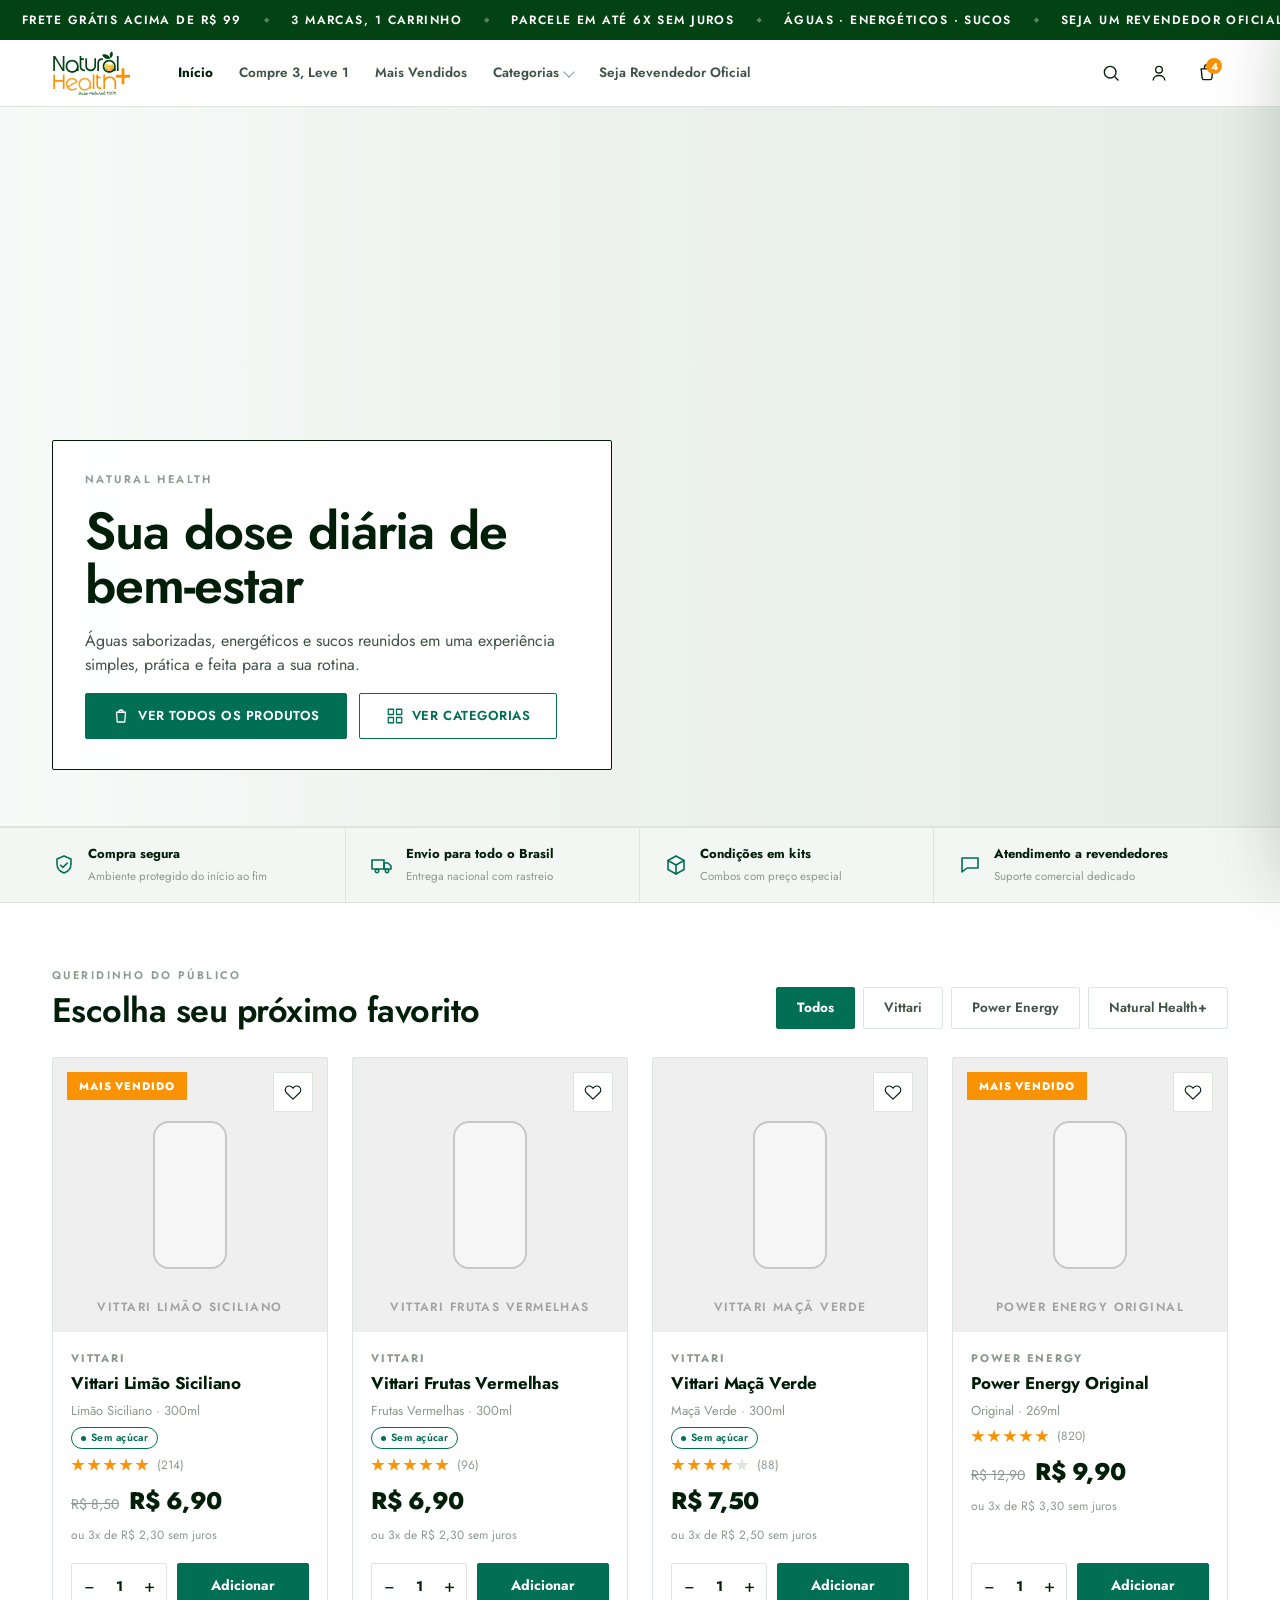
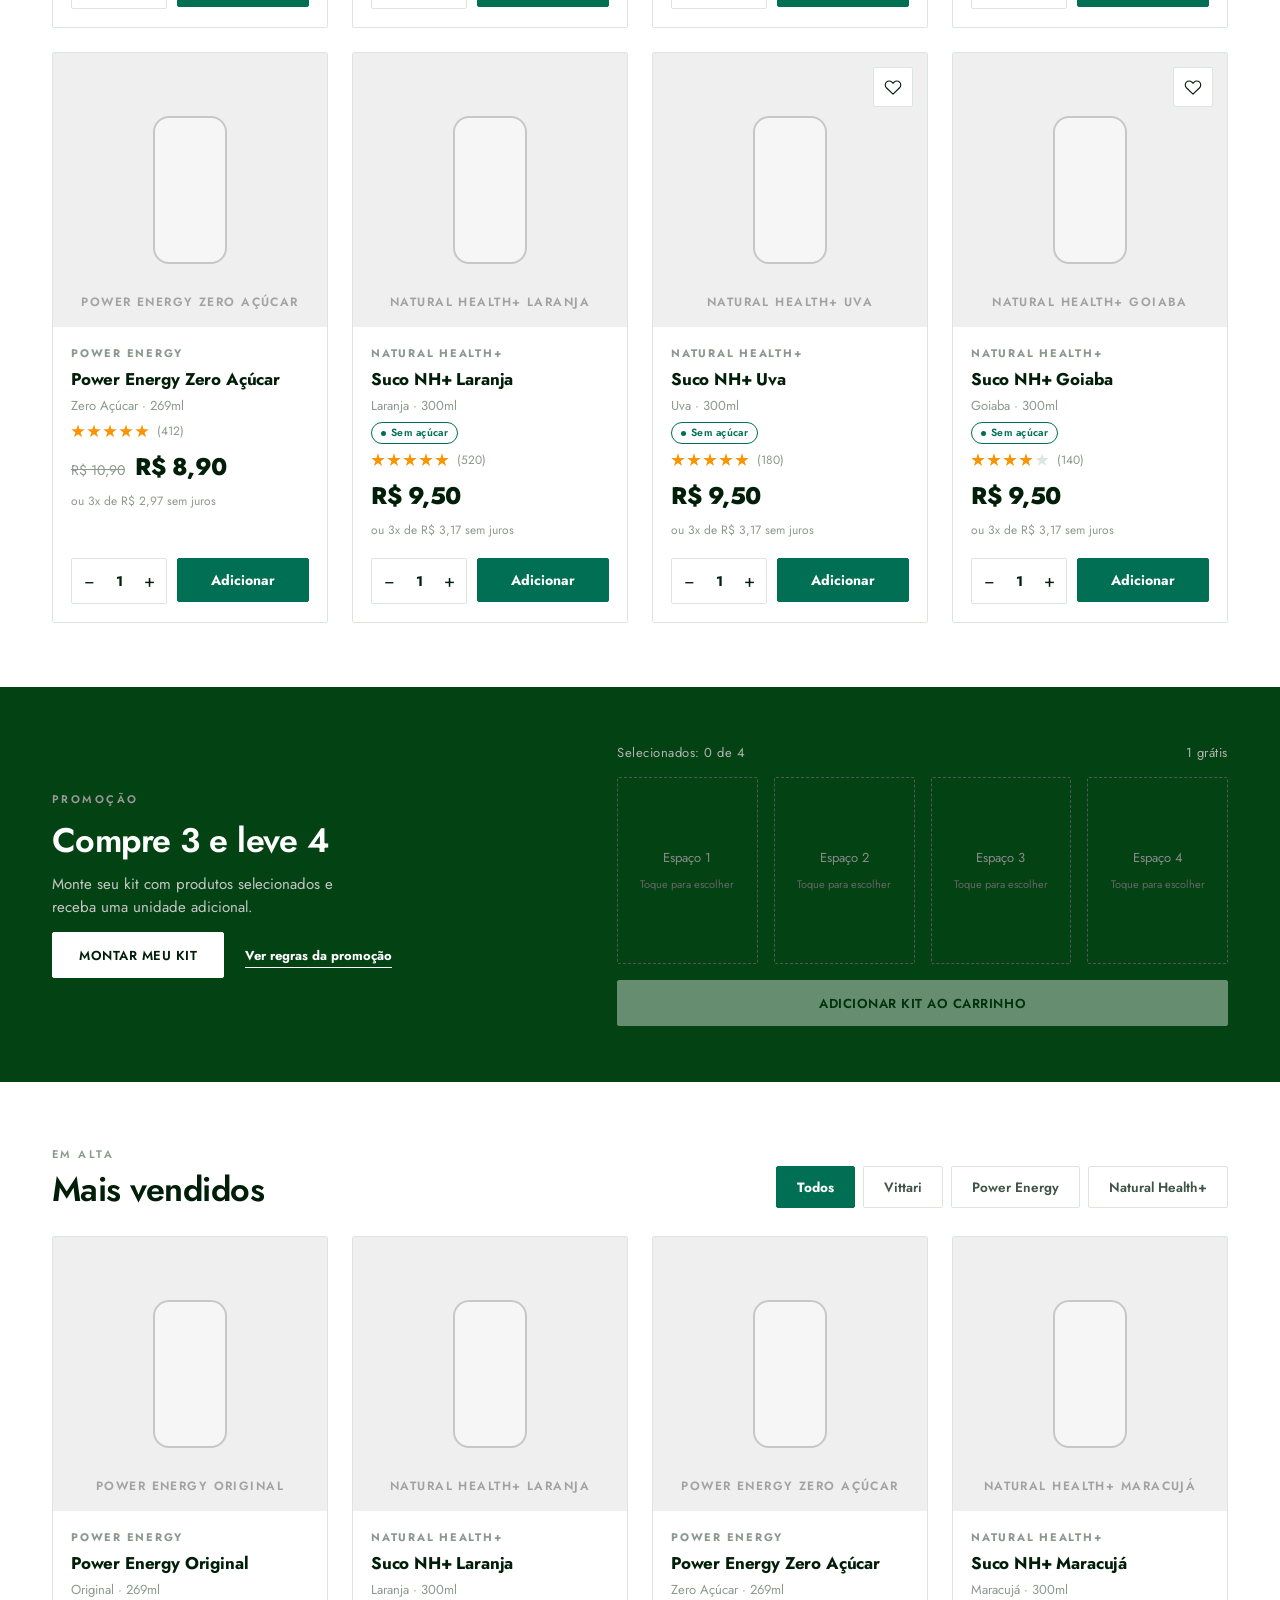
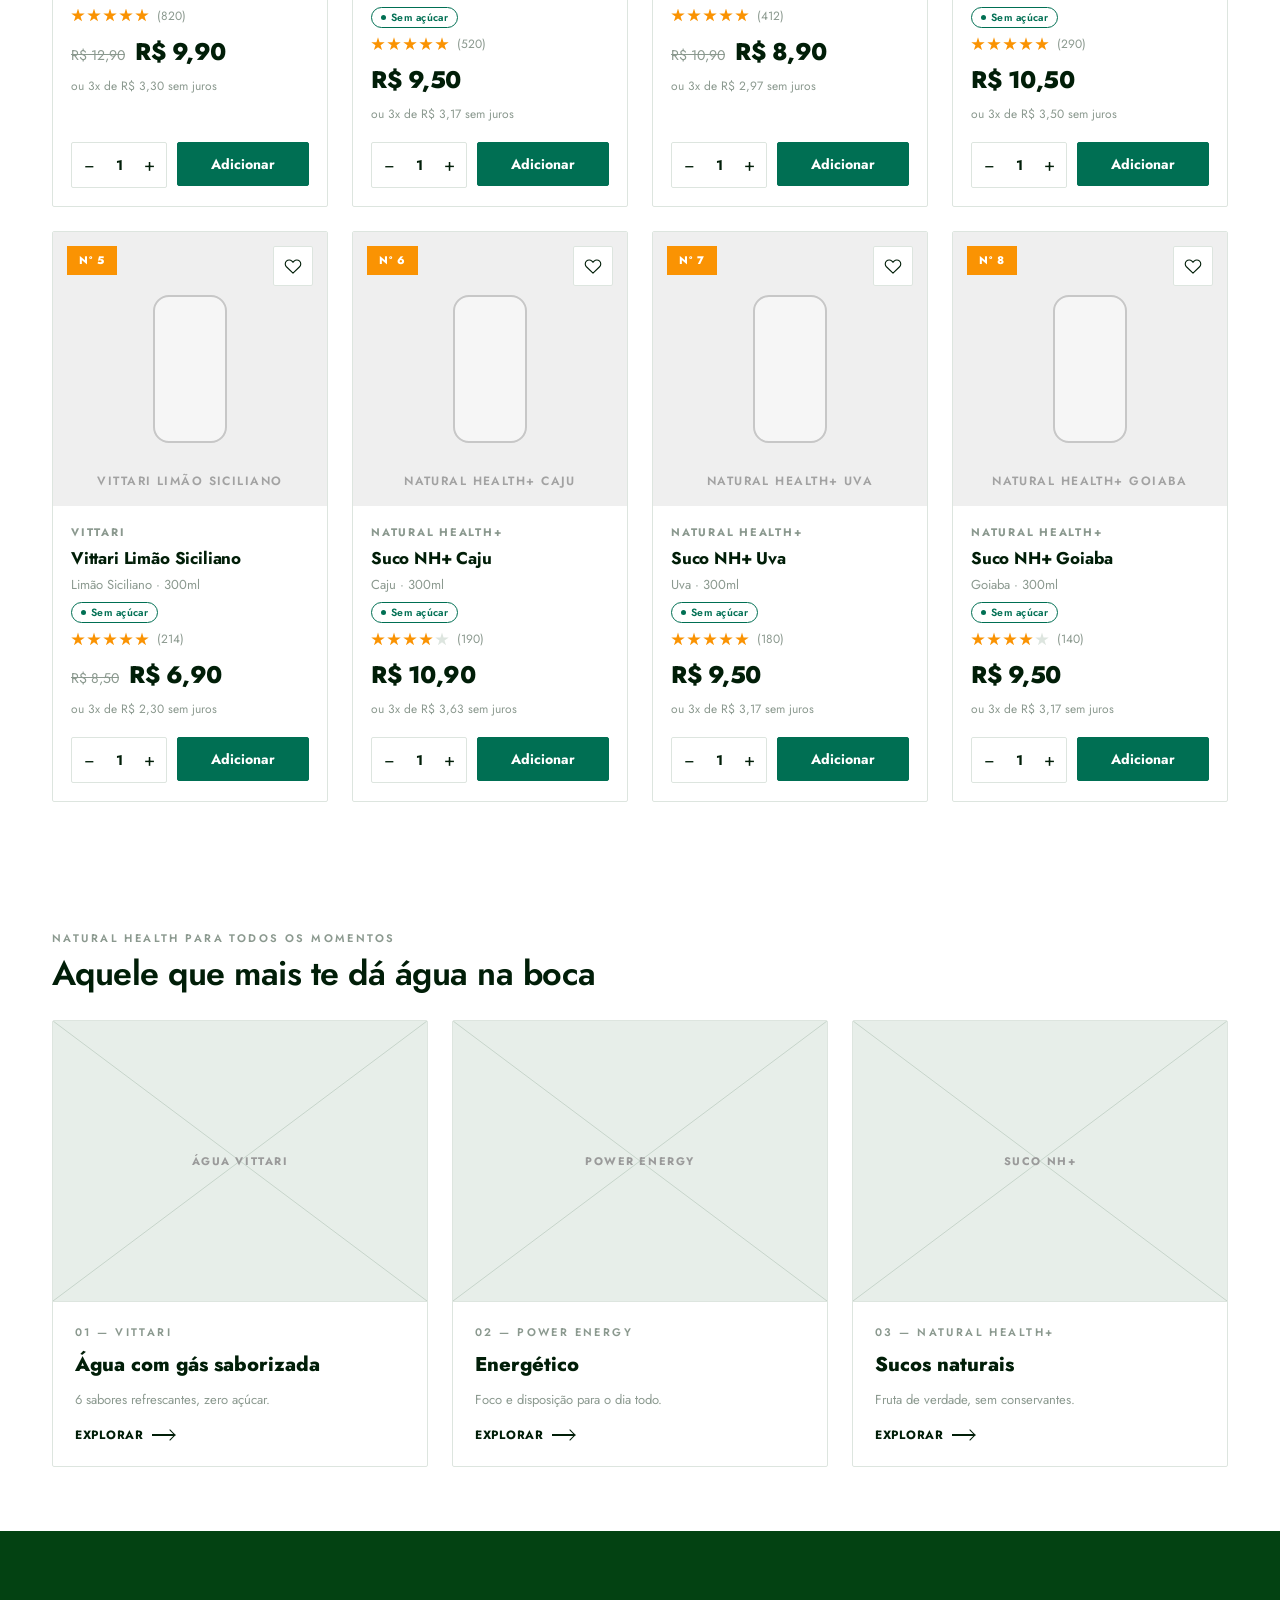
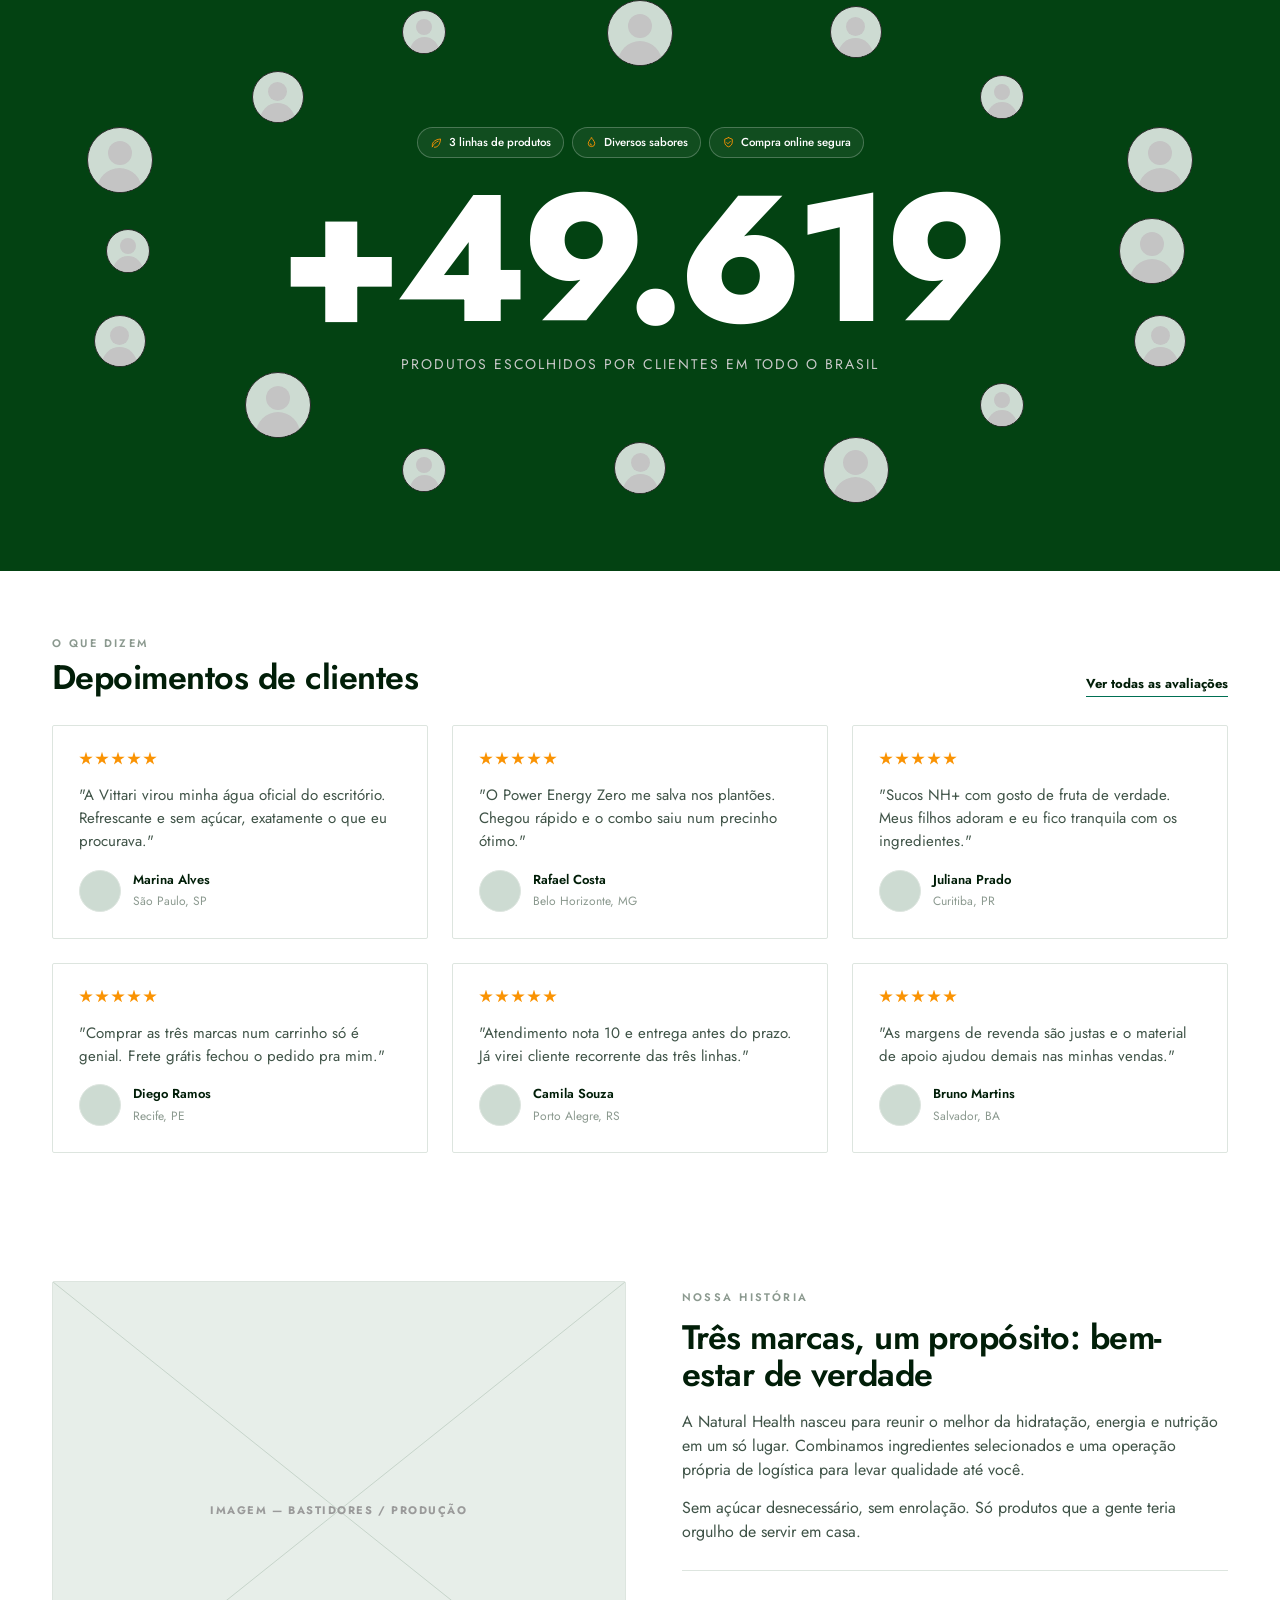
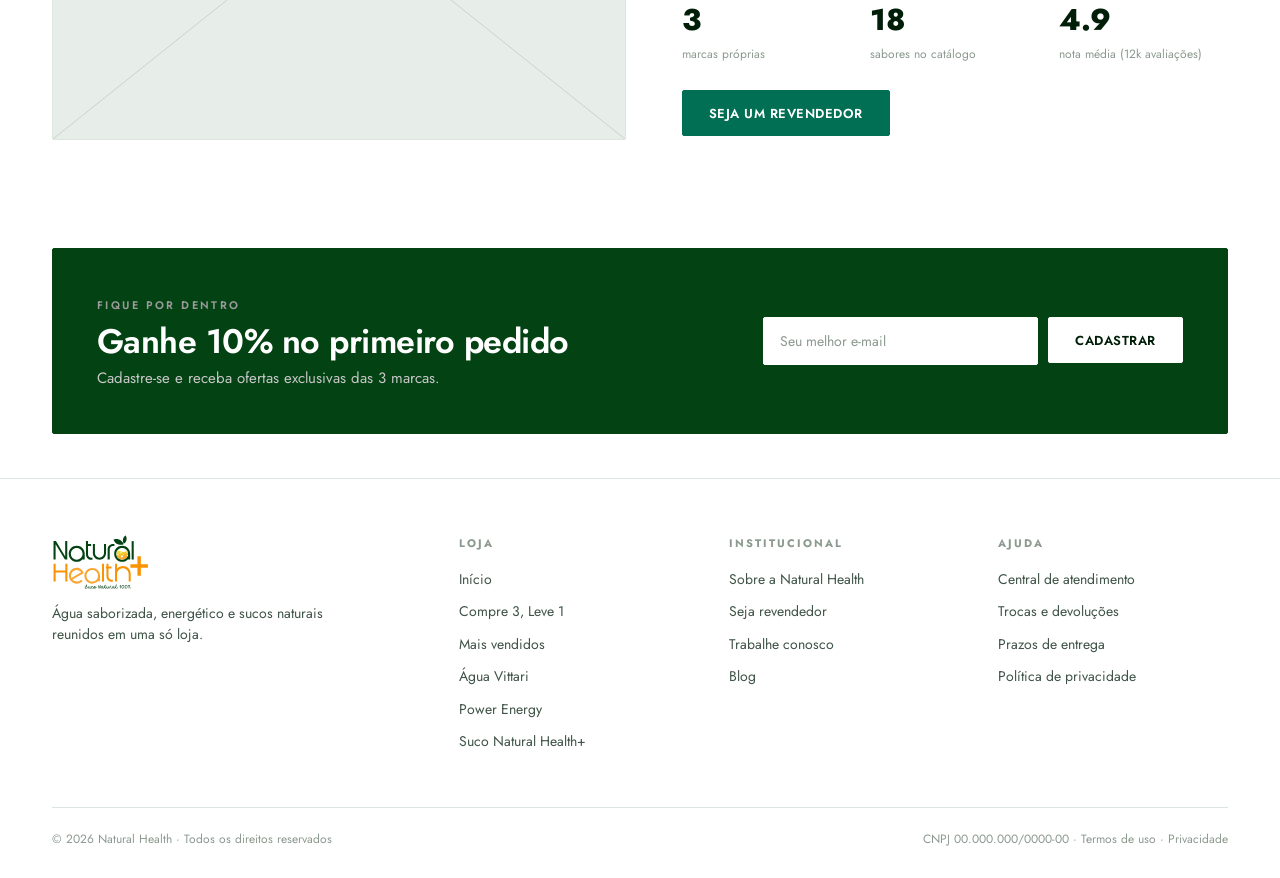
==== index.html @ 56dc1167 "Rename natural-health-wireframe.html to index.html" ====
<!DOCTYPE html>
<html lang="pt-BR">
<head>
<meta charset="UTF-8">
<meta name="viewport" content="width=device-width, initial-scale=1.0">
<title>Natural Health — Wireframe</title>
<link rel="preconnect" href="https://fonts.googleapis.com">
<link rel="preconnect" href="https://fonts.gstatic.com" crossorigin>
<link href="https://fonts.googleapis.com/css2?family=Jost:wght@400;500;600;700&display=swap" rel="stylesheet">
<style>
  /* ============ WIREFRAME DESIGN SYSTEM ============ */
  :root{
    --bg:#ffffff;
    --ink:#111111;      /* preto principal */
    --ink-2:#3d3d3d;    /* texto secundário */
    --muted:#8c8c8c;    /* texto terciário / placeholder */
    --line:#d9d9d9;     /* bordas finas */
    --line-2:#111111;   /* bordas de ênfase */
    --fill:#f4f4f4;     /* preenchimento claro */
    --fill-2:#ececec;   /* chips */
    --img:#e9e9e9;      /* base placeholder de imagem */
    --img-x:#cfcfcf;    /* linhas do X do placeholder */
    --avatar:#dcdcdc;
    --header-h:66px;
    --wrap:1240px;
    --gap:24px;
    --r:2px;
    --ff:"Jost","Helvetica Neue",Arial,system-ui,sans-serif;
  }
  *{box-sizing:border-box;margin:0;padding:0}
  html{scroll-behavior:smooth}
  body{
    font-family:var(--ff);
    color:var(--ink);
    background:var(--bg);
    line-height:1.5;
    -webkit-font-smoothing:antialiased;
    font-size:15px;
  }
  img{max-width:100%;display:block}
  a{color:inherit;text-decoration:none;cursor:pointer}
  button{font-family:inherit;cursor:pointer;border:none;background:none;color:inherit}
  ul{list-style:none}

  .wrap{max-width:var(--wrap);margin:0 auto;padding:0 32px}
  .eyebrow{font-size:11px;letter-spacing:.22em;text-transform:uppercase;color:var(--muted);font-weight:700}
  .h1{font-size:clamp(30px,5vw,52px);line-height:1.05;font-weight:800;letter-spacing:-.02em}
  .h2{font-size:clamp(22px,3.2vw,34px);line-height:1.1;font-weight:800;letter-spacing:-.015em}
  .h3{font-size:18px;font-weight:700;letter-spacing:-.01em}
  .lead{font-size:16px;color:var(--ink-2);max-width:60ch}
  .muted{color:var(--muted)}

  /* ---- placeholder de imagem (X de wireframe) ---- */
  .ph{
    position:relative;
    background:
      linear-gradient(to top right, transparent calc(50% - .8px), var(--img-x), transparent calc(50% + .8px)),
      linear-gradient(to top left,  transparent calc(50% - .8px), var(--img-x), transparent calc(50% + .8px)),
      var(--img);
    border:1px solid var(--line);
    border-radius:var(--r);
    overflow:hidden;
  }
  .ph.no-x{background:var(--img)}
  .ph .ph-label{
    position:absolute;inset:0;display:flex;align-items:center;justify-content:center;
    font-size:11px;letter-spacing:.14em;text-transform:uppercase;color:#9a9a9a;font-weight:700;
    background:rgba(255,255,255,.0);padding:0 8px;text-align:center;
  }
  .ph.solid .ph-label{background:var(--img)}

  /* ---- botões ---- */
  .btn{display:inline-flex;align-items:center;justify-content:center;gap:8px;
    height:46px;padding:0 26px;font-size:13px;font-weight:700;letter-spacing:.04em;
    text-transform:uppercase;border-radius:var(--r);border:1.5px solid var(--ink);
    background:var(--ink);color:#fff;transition:.15s;white-space:nowrap}
  .btn:hover{background:#fff;color:var(--ink)}
  .btn.ghost{background:#fff;color:var(--ink)}
  .btn.ghost:hover{background:var(--ink);color:#fff}
  .btn.sm{height:38px;padding:0 18px;font-size:12px}
  .btn.block{width:100%}

  .chip{display:inline-flex;align-items:center;gap:6px;height:34px;padding:0 14px;
    border:1px solid var(--line);border-radius:100px;font-size:13px;background:#fff;color:var(--ink-2)}
  .chip.on{border-color:var(--ink);color:var(--ink);font-weight:700}
  .badge{display:inline-block;font-size:10px;font-weight:800;letter-spacing:.1em;text-transform:uppercase;
    border:1px solid var(--ink);padding:3px 8px;border-radius:100px}

  /* ============ MARQUEE (faixa rolando) ============ */
  .marquee{background:var(--ink);color:#fff;overflow:hidden;height:40px;display:flex;align-items:center;width:100%}
  .marquee-track{display:flex;align-items:center;white-space:nowrap;flex-shrink:0;
    animation:marq 34s linear infinite;will-change:transform}
  .marquee:hover .marquee-track{animation-play-state:paused}
  .marquee-track span{font-size:12px;letter-spacing:.12em;text-transform:uppercase;padding:0 22px;font-weight:600}
  .marquee-track em{opacity:.35;font-style:normal;font-size:7px}
  @keyframes marq{from{transform:translateX(0)}to{transform:translateX(-50%)}}
  @media(prefers-reduced-motion:reduce){.marquee-track{animation:none}}

  /* ============ HEADER / MENU ============ */
  header.site{position:sticky;top:0;z-index:60;background:#fff;border-bottom:1px solid var(--line)}
  .nav{height:var(--header-h);display:flex;align-items:center;gap:28px}
  .brand{display:flex;align-items:center;gap:10px;font-weight:800;letter-spacing:-.02em;font-size:19px}
  .brand .mark{width:30px;height:30px;border:1.5px solid var(--ink);border-radius:6px;
    display:flex;align-items:center;justify-content:center;font-size:13px;font-weight:800}
  .brand small{display:block;font-size:9px;letter-spacing:.24em;color:var(--muted);font-weight:700;margin-top:1px;text-transform:uppercase}
  .menu{display:flex;align-items:center;gap:2px;margin-left:8px}
  .menu > li > a{display:flex;align-items:center;gap:6px;height:40px;padding:0 12px;font-size:13.5px;
    font-weight:600;border-radius:var(--r);color:var(--ink-2)}
  .menu > li > a:hover{color:var(--ink);background:var(--fill)}
  .menu a.active{color:var(--ink);font-weight:700}
  .menu .caret{width:8px;height:8px;border-right:1.5px solid currentColor;border-bottom:1.5px solid currentColor;
    transform:rotate(45deg);margin-top:-3px;opacity:.6}
  .has-drop{position:relative}
  .drop{position:absolute;top:52px;left:0;min-width:300px;background:#fff;border:1px solid var(--ink);
    border-radius:var(--r);padding:8px;opacity:0;visibility:hidden;transform:translateY(6px);transition:.16s;
    box-shadow:6px 8px 0 rgba(17,17,17,.06)}
  .has-drop:hover .drop{opacity:1;visibility:visible;transform:translateY(0)}
  .drop li a{display:flex;align-items:center;gap:12px;padding:11px 12px;border-radius:var(--r)}
  .drop li a:hover{background:var(--fill)}
  .drop .di{width:40px;height:40px;flex:0 0 40px}
  .drop b{display:block;font-size:14px}
  .drop small{color:var(--muted);font-size:12px}

  .actions{margin-left:auto;display:flex;align-items:center;gap:6px}
  .iconbtn{width:42px;height:42px;border-radius:var(--r);display:flex;align-items:center;justify-content:center;position:relative}
  .iconbtn:hover{background:var(--fill)}
  .iconbtn svg{width:20px;height:20px;stroke:var(--ink);fill:none;stroke-width:1.6}
  .cart-count{position:absolute;top:6px;right:6px;background:var(--ink);color:#fff;font-size:10px;font-weight:800;
    width:16px;height:16px;border-radius:100px;display:flex;align-items:center;justify-content:center}
  .hamb{display:none}

  /* ============ GENERIC SECTION ============ */
  .sec{padding:64px 0}
  .sec.tight{padding:44px 0}
  .sec-head{display:flex;align-items:flex-end;justify-content:space-between;gap:20px;margin-bottom:28px}
  .sec-head .t{display:flex;flex-direction:column;gap:8px}
  .link-all{font-size:13px;font-weight:700;border-bottom:1.5px solid var(--ink);padding-bottom:2px;white-space:nowrap}

  /* ---- product grid / card ---- */
  .grid{display:grid;gap:var(--gap)}
  .cols-4{grid-template-columns:repeat(4,1fr)}
  .cols-3{grid-template-columns:repeat(3,1fr)}
  .cols-2{grid-template-columns:repeat(2,1fr)}
  .prow{display:grid;grid-auto-flow:column;grid-auto-columns:minmax(230px,1fr);gap:var(--gap);
    overflow-x:auto;scroll-snap-type:x mandatory;padding-bottom:8px}
  .prow > *{scroll-snap-align:start}

  .card{border:1px solid var(--line);border-radius:var(--r);background:#fff;display:flex;flex-direction:column;
    transition:.15s;overflow:hidden}
  .card:hover{border-color:var(--ink)}
  .card-media{position:relative;background:#efefef;aspect-ratio:1/1;display:flex;align-items:center;justify-content:center}
  .pflag{position:absolute;top:14px;left:14px;background:var(--ink);color:#fff;font-size:11px;font-weight:800;
    letter-spacing:.08em;text-transform:uppercase;padding:6px 12px;z-index:2}
  .wish{position:absolute;top:14px;right:14px;width:40px;height:40px;border:1px solid var(--line);background:#fff;
    border-radius:var(--r);display:flex;align-items:center;justify-content:center;z-index:2}
  .wish svg{width:18px;height:18px;stroke:var(--ink);fill:none;stroke-width:1.5}
  .wish:hover svg{fill:var(--ink)}
  .bottle{width:74px;height:148px;border:2px solid #c7c7c7;border-radius:16px;background:#f6f6f6}
  .media-label{position:absolute;bottom:16px;left:0;right:0;text-align:center;font-size:12px;letter-spacing:.12em;
    text-transform:uppercase;color:#a2a2a2;font-weight:600;padding:0 12px}
  .card-body{padding:18px;display:flex;flex-direction:column;gap:7px;flex:1}
  .card-body .kicker{font-size:11px;letter-spacing:.16em;text-transform:uppercase;color:var(--muted);font-weight:700}
  .card-body .name{font-size:17px;font-weight:700;letter-spacing:-.01em;line-height:1.2}
  .card-body .vol{font-size:13px;color:var(--muted)}
  .rate{display:flex;align-items:center;gap:8px}
  .rate .rev{font-size:12px;color:var(--muted)}
  .price-row{display:flex;align-items:baseline;gap:10px;margin-top:2px}
  .price-row s{color:var(--muted);font-size:14px}
  .price-row .now{font-size:24px;font-weight:800;letter-spacing:-.02em}
  .inst{font-size:12px;color:var(--muted)}
  .buy-row{display:flex;gap:10px;margin-top:auto;padding-top:12px}
  .qty-sm{display:flex;align-items:center;border:1.5px solid var(--line);border-radius:var(--r);flex:0 0 auto}
  .qty-sm button{width:34px;height:44px;font-size:18px;color:var(--ink)}
  .qty-sm span{width:26px;text-align:center;font-weight:700;font-size:14px}
  .card .add{flex:1;height:44px;border:1.5px solid var(--ink);background:var(--ink);color:#fff;border-radius:var(--r);
    font-size:14px;font-weight:700;display:flex;align-items:center;justify-content:center}
  .card .add:hover{background:#fff;color:var(--ink)}
  .stars{display:flex;gap:2px}
  .stars i{width:14px;height:14px;background:var(--ink);clip-path:polygon(50% 0,61% 35%,98% 35%,68% 57%,79% 91%,50% 70%,21% 91%,32% 57%,2% 35%,39% 35%);display:block}
  .stars i.o{background:var(--line)}

  /* ============ HERO ============ */
  .hero{position:relative;height:min(80vh);min-height:440px;border-bottom:1px solid var(--line);overflow:hidden;background:var(--img)}
  .hero-video{position:absolute;inset:0;width:100%;height:100%;object-fit:cover;z-index:0}
  .hero-scrim{position:absolute;inset:0;z-index:1;background:linear-gradient(90deg,rgba(255,255,255,.55) 0%,rgba(255,255,255,.15) 45%,rgba(255,255,255,0) 100%)}
  .hero-copy{position:relative;z-index:2;max-width:var(--wrap);margin:0 auto;height:100%;
    display:flex;flex-direction:column;justify-content:flex-end;padding:0 32px 56px;gap:18px}
  .hero-copy .box{background:rgba(255,255,255,.9);backdrop-filter:blur(2px);border:1px solid var(--ink);border-radius:var(--r);
    padding:30px 32px;max-width:560px;display:flex;flex-direction:column;gap:16px}
  .hero-copy .cta-row{display:flex;gap:12px;flex-wrap:nowrap}
  .hero-copy .cta-row .btn{white-space:nowrap}
  @media(max-width:520px){.hero-copy .cta-row{flex-wrap:wrap}.hero-copy .cta-row .btn{flex:1 1 100%}}
  .btn .bic{width:18px;height:18px;stroke:currentColor;fill:none;stroke-width:1.7;stroke-linejoin:round;stroke-linecap:round;flex:0 0 18px}

  /* ---- promise bar (benefícios) ---- */
  .promise{border-top:1px solid var(--line);border-bottom:1px solid var(--line);background:var(--fill)}
  .promise-row{display:grid;grid-template-columns:repeat(4,1fr)}
  .pm{display:flex;align-items:center;gap:12px;padding:16px 24px;border-right:1px solid var(--line)}
  .pm:first-child{padding-left:0}
  .pm:last-child{border-right:none;padding-right:0}
  .pm-ic{width:24px;height:24px;flex:0 0 24px}
  .pm-ic svg{width:24px;height:24px;stroke:var(--ink);fill:none;stroke-width:1.6;stroke-linecap:round;stroke-linejoin:round}
  .pm b{font-size:13px;display:block;font-weight:700}
  .pm small{font-size:11.5px;color:var(--muted)}

  /* ---- brand filter tabs (blocos) ---- */
  .brandtabs{display:flex;gap:8px;flex-wrap:wrap}
  .btab{height:42px;padding:0 20px;border:1.5px solid var(--line);border-radius:var(--r);
    font-size:13.5px;font-weight:600;color:var(--ink-2);background:#fff;transition:.14s}
  .btab:hover{border-color:var(--ink);color:var(--ink)}
  .btab.on{background:var(--ink);color:#fff;border-color:var(--ink);font-weight:700}

  /* ---- category blocks ---- */
  .catblocks{display:grid;grid-template-columns:repeat(3,1fr);gap:var(--gap)}
  .catblock{border:1px solid var(--line);border-radius:var(--r);overflow:hidden;display:flex;flex-direction:column}
  .catblock:hover{border-color:var(--ink)}
  .catblock .ph{aspect-ratio:4/3;border:none;border-bottom:1px solid var(--line);border-radius:0}
  .catblock .cb-body{padding:22px;display:flex;flex-direction:column;gap:10px}
  .catblock .cb-body h3{font-size:20px;font-weight:800}
  .catblock .cb-link{margin-top:6px;font-size:12px;font-weight:700;letter-spacing:.06em;text-transform:uppercase;
    display:inline-flex;align-items:center;gap:8px}
  .arrow{width:22px;height:1.5px;background:var(--ink);position:relative}
  .arrow::after{content:"";position:absolute;right:0;top:-3px;width:7px;height:7px;border-top:1.5px solid var(--ink);border-right:1.5px solid var(--ink);transform:rotate(45deg)}

  /* ============ COMPRE 3 E LEVE 4 (kit builder) ============ */
  .kitband{background:var(--ink);color:#fff}
  .kitband-in{display:grid;grid-template-columns:1fr 1.2fr;gap:56px;align-items:center;padding-block:56px}
  .kb-copy{display:flex;flex-direction:column;gap:14px;align-items:flex-start}
  .kb-slots-wrap{width:100%}
  .kb-head{display:flex;justify-content:space-between;font-size:13px;color:#b3b3b3;letter-spacing:.04em;margin-bottom:14px}
  .kb-slots{display:grid;grid-template-columns:repeat(4,1fr);gap:16px}
  .kb-slot{aspect-ratio:3/4;border:1.5px dashed #555;border-radius:var(--r);display:flex;flex-direction:column;
    align-items:center;justify-content:center;gap:8px;text-align:center;padding:12px;cursor:pointer;transition:.15s;color:#8a8a8a;font-size:13px}
  .kb-slot:hover{border-color:#fff;color:#fff}
  .kb-slot.filled{border-style:solid;border-color:#fff;color:#fff;background:#161616}
  .kb-slot .kb-bottle{width:36px;height:64px;border:1.5px solid currentColor;border-radius:9px;opacity:.7}
  .kb-slot .kb-name{font-size:12px;font-weight:600;line-height:1.25}
  .kb-slot .kb-price{font-size:11px;color:#b3b3b3}
  .kb-slot .kb-remove{font-size:10px;letter-spacing:.08em;text-transform:uppercase;color:#9a9a9a;text-decoration:underline}
  .kb-slot.free{border-color:#fff}
  .kb-slot .kb-freetag{font-size:9px;font-weight:800;letter-spacing:.1em;text-transform:uppercase;background:#fff;color:var(--ink);padding:2px 7px;border-radius:100px}

  /* kit picker modal */
  .kitmodal{position:fixed;inset:0;z-index:100;display:none;align-items:center;justify-content:center;padding:24px}
  .kitmodal.on{display:flex}
  .kitmodal-card{background:#fff;border:1.5px solid var(--ink);border-radius:var(--r);width:min(760px,100%);
    max-height:82vh;display:flex;flex-direction:column;overflow:hidden}
  .kitmodal-head{padding:20px 24px;border-bottom:1px solid var(--line);display:flex;align-items:center;justify-content:space-between;gap:16px}
  .kitmodal-head .t{flex:1}
  .kitmodal-head h3{font-size:16px}
  .kitmodal-head small{color:var(--muted);font-size:12px}
  .kitmodal-body{padding:18px 24px;overflow-y:auto}
  .kitpick-grid{display:grid;grid-template-columns:repeat(3,1fr);gap:12px}
  .kitpick{border:1px solid var(--line);border-radius:var(--r);padding:14px;text-align:left;display:flex;flex-direction:column;gap:6px;cursor:pointer;transition:.14s}
  .kitpick:hover{border-color:var(--ink)}
  .kitpick .kp-kicker{font-size:10px;letter-spacing:.14em;text-transform:uppercase;color:var(--muted);font-weight:700}
  .kitpick .kp-name{font-size:14px;font-weight:600}
  .kitpick .kp-price{font-size:14px;font-weight:800}

  /* regras da promoção */
  #rulesModal .kitmodal-card{width:min(720px,100%)}
  #rulesModal .kitmodal-body{padding:16px 22px}
  .rules-diagram{display:flex;align-items:center;justify-content:center;gap:8px;flex-wrap:wrap;background:var(--fill);border:1px solid var(--line);border-radius:var(--r);padding:14px 10px}
  .rd-item{display:flex;flex-direction:column;align-items:center;gap:3px;text-align:center;width:70px}
  .rd-box{width:54px;height:64px;border:1.5px solid var(--line);border-radius:var(--r);background:#fff;display:flex;align-items:center;justify-content:center}
  .rd-bottle{width:20px;height:38px;border:1.5px solid #c7c7c7;border-radius:6px}
  .rd-item b{font-size:11px}.rd-item small{font-size:10px;color:var(--muted)}
  .rd-item.free .rd-box{border:1.5px solid var(--ink);background:var(--ink)}
  .rd-freetag{font-size:10px;font-weight:800;letter-spacing:.04em;text-transform:uppercase;color:#fff}
  .rd-item.free b{font-weight:800}
  .rd-op{font-size:18px;font-weight:700;color:var(--muted)}
  .rules-highlight{border:1.5px dashed var(--ink);border-radius:var(--r);padding:10px 14px;margin:12px 0;font-size:13px;text-align:center}
  .rules-grid{display:grid;grid-template-columns:1fr 1fr;gap:10px;margin-bottom:12px}
  .rule{display:flex;gap:10px;border:1px solid var(--line);border-radius:var(--r);padding:12px}
  .rule-n{width:24px;height:24px;flex:0 0 24px;border:1.5px solid var(--ink);border-radius:100px;display:flex;align-items:center;justify-content:center;font-weight:800;font-size:12px}
  .rule b{font-size:13px;display:block;margin-bottom:1px}
  .rule p{font-size:12px;color:var(--muted);line-height:1.35}
  .rules-terms{border-top:1px solid var(--line);padding-top:12px;margin-bottom:14px}
  .rules-terms b{font-size:12px;display:block;margin-bottom:8px}
  .rules-terms ul{display:grid;grid-template-columns:1fr 1fr;gap:6px 22px;padding-left:16px;list-style:disc}
  .rules-terms li{font-size:12px;color:var(--ink-2);line-height:1.35}
  @media(max-width:560px){.rules-grid,.rules-terms ul{grid-template-columns:1fr}}

  /* ============ MINHA CONTA ============ */
  .acc-auth-grid{display:grid;grid-template-columns:1fr 1fr;gap:24px;max-width:860px}
  .acc-card{border:1px solid var(--line);border-radius:var(--r);padding:30px;display:flex;flex-direction:column;gap:14px}
  .acc-card h2{margin-bottom:4px}
  .acc-forgot{font-size:12px;color:var(--ink-2);text-decoration:underline;cursor:pointer;margin-top:-4px}
  .acc-or{display:flex;align-items:center;gap:12px;color:var(--muted);font-size:12px}
  .acc-or::before,.acc-or::after{content:"";flex:1;height:1px;background:var(--line)}
  .acc-checkline{display:flex;align-items:center;gap:10px;font-size:13px;color:var(--ink-2)}
  .acc-layout{display:grid;grid-template-columns:230px 1fr;gap:40px;align-items:start}
  .acc-nav{display:flex;flex-direction:column;gap:2px;border:1px solid var(--line);border-radius:var(--r);padding:10px;position:sticky;top:calc(var(--header-h) + 16px)}
  .acc-navi{text-align:left;padding:12px 14px;border-radius:var(--r);font-size:14px;font-weight:600;color:var(--ink-2)}
  .acc-navi:hover{background:var(--fill);color:var(--ink)}
  .acc-navi.on{background:var(--ink);color:#fff}
  .acc-logout{color:var(--muted);border-top:1px solid var(--line);border-radius:0;margin-top:6px}
  .acc-pane{display:none}
  .acc-pane.on{display:block}
  .acc-cards{display:grid;grid-template-columns:repeat(3,1fr);gap:16px}
  .acc-mini{border:1px solid var(--line);border-radius:var(--r);padding:22px}
  .acc-mini-n{font-size:28px;font-weight:800;display:block;letter-spacing:-.02em}
  .acc-mini small{color:var(--muted);font-size:12px}
  .acc-order{border:1px solid var(--line);border-radius:var(--r);padding:16px 20px;display:flex;align-items:center;justify-content:space-between;gap:16px;margin-bottom:12px;flex-wrap:wrap}
  .acc-order .oinfo{flex:1 1 180px}
  .acc-order .oinfo b{font-size:14px}
  .acc-order .oinfo small{display:block;color:var(--muted);font-size:12px}
  .acc-order .oactions{display:flex;align-items:center;gap:14px}
  .acc-trackbox{border:1px solid var(--line);border-radius:var(--r);padding:8px 14px;min-width:190px;background:var(--fill)}
  .acc-trackbox small{display:block;font-size:9px;letter-spacing:.1em;text-transform:uppercase;color:var(--muted);margin-bottom:2px}
  .acc-trackbox b{font-size:13px;letter-spacing:.04em}
  .acc-trackbox.waiting{background:#fff;border-style:dashed}
  .acc-trackbox.waiting b{color:var(--muted);font-weight:600;font-size:12px;letter-spacing:0}
  .acc-status{display:inline-block;font-size:11px;font-weight:700;letter-spacing:.06em;text-transform:uppercase;border:1px solid var(--ink);border-radius:100px;padding:4px 10px}
  .acc-status.ok{background:var(--ink);color:#fff}
  .acc-datacard{border:1px solid var(--line);border-radius:var(--r);padding:20px;display:flex;justify-content:space-between;align-items:center;gap:16px}
  .acc-datacard b{display:block;font-size:14px;margin-top:4px}.acc-datacard small{color:var(--muted);font-size:12px}
  .acc-track{display:flex;gap:0;margin-top:16px}
  .acc-track .tstep{flex:1;text-align:center;position:relative;font-size:12px;color:var(--muted)}
  .acc-track .tstep::before{content:"";position:absolute;top:9px;left:-50%;width:100%;height:2px;background:var(--line);z-index:0}
  .acc-track .tstep:first-child::before{display:none}
  .acc-track .tdot{width:20px;height:20px;border-radius:100px;border:2px solid var(--line);background:#fff;margin:0 auto 8px;position:relative;z-index:1}
  .acc-track .tstep.done .tdot{background:var(--ink);border-color:var(--ink)}
  .acc-track .tstep.done{color:var(--ink);font-weight:600}
  .acc-track .tstep.done::before{background:var(--ink)}
  .acc-od-total{border-top:1px solid var(--line);margin-top:14px;padding-top:14px;display:flex;justify-content:space-between;font-weight:800;font-size:17px}
  .acc-addr-grid,.acc-cardlist{display:grid;grid-template-columns:1fr 1fr;gap:16px}
  .acc-addr,.acc-pcard{border:1px solid var(--line);border-radius:var(--r);padding:20px;display:flex;flex-direction:column;gap:8px}
  .acc-addr b{font-size:15px}.acc-addr p{font-size:13px;line-height:1.5}
  .acc-addr-act{display:flex;gap:16px;margin-top:6px}
  .acc-addr-act a{font-size:12px;text-decoration:underline;cursor:pointer;color:var(--ink-2)}
  .acc-pchip{width:40px;height:28px;border:1px solid var(--line);border-radius:5px;background:var(--fill)}
  .acc-pcard b{font-size:15px;letter-spacing:.05em}.acc-pcard small{color:var(--muted);font-size:12px}
  .acc-empty{border:1px dashed var(--line);border-radius:var(--r);padding:40px;text-align:center;color:var(--muted);display:flex;flex-direction:column;gap:14px;align-items:center}

  /* ============ CHECKOUT ============ */
  .co-secure{background:var(--fill);border-bottom:1px solid var(--line)}
  .co-secure-in{display:flex;justify-content:space-between;align-items:center;height:44px;font-size:13px;color:var(--ink-2)}
  .co-secure-timer b{color:var(--ink)}
  .co-wrap{padding-block:32px}
  .co-steps{display:flex;align-items:center;gap:10px;max-width:640px;margin:0 auto 36px}
  .co-stp{display:flex;align-items:center;gap:8px;font-size:13px;font-weight:600;color:var(--muted)}
  .co-stp .co-num{width:26px;height:26px;border-radius:100px;border:1.5px solid var(--line);display:flex;align-items:center;justify-content:center;font-size:12px}
  .co-stp.on{color:var(--ink)}
  .co-stp.on .co-num{border-color:var(--ink);background:var(--ink);color:#fff}
  .co-stp.done .co-num{border-color:var(--ink);background:var(--ink);color:#fff}
  .co-line{flex:1;height:1.5px;background:var(--line)}
  .co-grid{display:grid;grid-template-columns:1fr 380px;gap:40px;align-items:start}
  .co-panel{display:none}
  .co-panel.on{display:block}
  .co-panel h2,.co-panel h3{margin-bottom:16px}
  .co-actions{display:flex;align-items:center;justify-content:space-between;margin-top:28px;gap:16px}
  .co-back{font-size:14px;color:var(--ink-2);cursor:pointer}
  .co-back:hover{color:var(--ink)}
  .co-citem{display:grid;grid-template-columns:64px 1fr auto;gap:14px;padding:16px 0;border-bottom:1px solid var(--line);align-items:center}
  .co-citem .ph{width:64px;height:64px}
  .co-citem b{font-size:14px}
  .co-citem small{color:var(--muted);font-size:12px;display:block}
  .co-citem .miniqty{display:inline-flex;border:1px solid var(--line);border-radius:var(--r);margin-top:8px}
  .co-citem .miniqty button{width:28px;height:26px}
  .co-citem .miniqty span{width:28px;text-align:center;line-height:26px;font-size:13px;font-weight:700}
  .co-bump{border:1.5px dashed var(--ink);border-radius:var(--r);margin:22px 0;background:var(--fill)}
  .co-bump-in{display:flex;align-items:center;gap:14px;padding:16px 18px;cursor:pointer}
  .co-check{width:22px;height:22px;border:1.5px solid var(--ink);border-radius:5px;flex:0 0 22px;position:relative}
  .co-check.on{background:var(--ink)}
  .co-check.on::after{content:"✓";position:absolute;inset:0;color:#fff;display:flex;align-items:center;justify-content:center;font-size:13px;font-weight:800}
  .co-bump-txt{flex:1}.co-bump-txt b{font-size:14px;display:block}.co-bump-txt small{color:var(--ink-2);font-size:12px}
  .co-bump-price{font-weight:800;font-size:14px;white-space:nowrap}.co-bump-price s{color:var(--muted);font-weight:500;font-size:12px;margin-right:6px}
  .co-crosstitle{font-size:15px;font-weight:700;margin:26px 0 16px}
  .co-ship,.co-pays{display:flex;flex-direction:column;gap:10px}
  .co-ship-opt,.co-pay{display:flex;align-items:center;gap:14px;border:1.5px solid var(--line);border-radius:var(--r);padding:16px 18px;cursor:pointer}
  .co-ship-opt.on,.co-pay.on{border-color:var(--ink)}
  .co-ship-opt span:nth-child(2),.co-pay span:nth-child(2){flex:1}
  .co-ship-opt b,.co-pay b{font-size:14px;display:block}.co-ship-opt small,.co-pay small{color:var(--muted);font-size:12px}
  .co-ship-free{color:var(--ink)}
  .co-radio{width:20px;height:20px;border:1.5px solid var(--ink);border-radius:100px;flex:0 0 20px;position:relative}
  .on>.co-radio::after,.co-pay.on .co-radio::after,.co-ship-opt.on .co-radio::after{content:"";position:absolute;inset:4px;background:var(--ink);border-radius:100px}
  .co-pixbox{display:flex;gap:18px;align-items:center;border:1px solid var(--line);border-radius:var(--r);padding:20px;margin-top:18px}
  .co-guarantee{margin-top:16px;font-size:13px;color:var(--muted);display:flex;gap:16px;flex-wrap:wrap}
  .co-done{text-align:center;padding:30px 0 10px;display:flex;flex-direction:column;align-items:center;gap:14px}
  .co-check-big{width:76px;height:76px;border-radius:100px;background:var(--ink);color:#fff;font-size:36px;display:flex;align-items:center;justify-content:center}
  .co-done-cta{display:flex;gap:12px;flex-wrap:wrap;justify-content:center;margin-top:8px}
  .co-upsell{margin-top:48px;border-top:1px solid var(--line);padding-top:36px}
  .co-summary{border:1px solid var(--line);border-radius:var(--r);padding:24px;position:sticky;top:calc(var(--header-h) + 16px)}
  .co-sum-items{margin:14px 0;display:flex;flex-direction:column;gap:12px;max-height:230px;overflow-y:auto}
  .co-sum-item{display:flex;justify-content:space-between;gap:12px;font-size:13px}
  .co-sum-item small{color:var(--muted)}
  .co-coupon{display:flex;gap:8px;margin:14px 0;border-top:1px solid var(--line);padding-top:16px}
  .co-coupon input{flex:1;height:38px;border:1px solid var(--line);border-radius:var(--r);padding:0 12px;font-family:inherit;font-size:13px}
  .co-freebar{font-size:12px;color:var(--ink-2);margin-bottom:12px}
  .co-freebar .bar{height:8px;background:var(--fill);border:1px solid var(--line);border-radius:100px;overflow:hidden;margin-top:6px}
  .co-freebar .bar i{display:block;height:100%;background:var(--ink)}
  .co-sum-rows{border-top:1px solid var(--line);padding-top:14px;margin-bottom:16px}
  .co-sum-rows .r{display:flex;justify-content:space-between;font-size:14px;margin-bottom:8px}
  .co-sum-rows .r.tot{font-size:19px;font-weight:800;margin-top:8px;padding-top:12px;border-top:1px solid var(--line)}
  .co-sum-rows .r .disc{color:var(--ink);font-weight:700}
  .co-trust{display:flex;gap:14px;justify-content:center;margin-top:14px;font-size:11.5px;color:var(--muted)}

  /* popup */
  .copop{position:fixed;inset:0;z-index:110;display:none;align-items:center;justify-content:center;padding:24px}
  .copop.on{display:flex}
  .copop-card{position:relative;background:#fff;border:1.5px solid var(--ink);border-radius:var(--r);padding:40px;max-width:440px;text-align:center;display:flex;flex-direction:column;gap:12px;box-shadow:10px 12px 0 rgba(17,17,17,.08)}
  .copop-code{border:1.5px dashed var(--ink);border-radius:var(--r);padding:16px;display:flex;flex-direction:column;gap:2px;cursor:pointer;margin-top:6px}
  .copop-code b{font-size:22px;letter-spacing:.14em}
  .copop-code span{font-size:12px;text-transform:uppercase;letter-spacing:.08em;color:var(--muted)}
  .copop-code:hover{background:var(--fill)}

  /* ============ PROVA SOCIAL (número gigante + avatares) ============ */
  .social{background:var(--ink);color:#fff;padding:0;overflow:hidden}
  .social-inner{position:relative;height:640px;display:flex;flex-direction:column;align-items:center;justify-content:center;text-align:center}
  .social .big{font-size:clamp(64px,15vw,180px);font-weight:800;letter-spacing:-.04em;line-height:.9;z-index:3}
  .social .plus{font-weight:800}
  .social .cap{z-index:3;margin-top:14px;font-size:14px;letter-spacing:.14em;text-transform:uppercase;color:#c9c9c9}
  .social .eyebrow{color:#9a9a9a;z-index:3;margin-bottom:10px}
  .av{position:absolute;border-radius:100px;background:var(--avatar);border:1px solid #2a2a2a;z-index:2;
    display:flex;align-items:center;justify-content:center;overflow:hidden}
  .av::after{content:"";position:absolute;width:38%;height:38%;top:20%;border-radius:100px;background:#c4c4c4}
  .av .torso{position:absolute;width:70%;height:52%;bottom:-14%;border-radius:100px 100px 0 0;background:#c4c4c4}
  @media(max-width:760px){.social-inner{height:520px}.social .av.hide-m{display:none}}

  /* ---- depoimentos ---- */
  .quotes{display:grid;grid-template-columns:repeat(3,1fr);gap:var(--gap)}
  .quote{border:1px solid var(--line);border-radius:var(--r);padding:26px;display:flex;flex-direction:column;gap:16px}
  .quote .stars{margin-bottom:2px}
  .quote p{font-size:15px;color:var(--ink-2);line-height:1.55}
  .quote .who{display:flex;align-items:center;gap:12px;margin-top:auto}
  .quote .who .av2{width:42px;height:42px;border-radius:100px;background:var(--avatar);border:1px solid var(--line);flex:0 0 42px}
  .quote .who b{font-size:13px;display:block}
  .quote .who small{font-size:12px;color:var(--muted)}

  /* ---- sobre ---- */
  .about{display:grid;grid-template-columns:1.05fr 1fr;gap:56px;align-items:center}
  .about .ph{aspect-ratio:5/4;border-radius:var(--r)}
  .about .stats{display:grid;grid-template-columns:repeat(3,1fr);gap:20px;margin-top:26px;border-top:1px solid var(--line);padding-top:26px}
  .about .stats b{font-size:30px;font-weight:800;display:block;letter-spacing:-.02em}
  .about .stats small{font-size:12px;color:var(--muted)}

  /* ---- newsletter ---- */
  .news{border:1.5px solid var(--ink);background:var(--ink);color:#fff;border-radius:var(--r);padding:44px;display:grid;
    grid-template-columns:1fr auto;gap:32px;align-items:center}
  .news .h2{color:#fff}
  .news .eyebrow{color:#9a9a9a}
  .news .news-sub{color:#c7c7c7;margin-top:6px}
  .news .field{display:flex;gap:10px;min-width:420px}
  .news input{flex:1;height:48px;border:1.5px solid #fff;border-radius:var(--r);padding:0 16px;font-family:inherit;font-size:14px}
  .news input::placeholder{color:var(--muted)}
  .news .btn{background:#fff;color:var(--ink);border-color:#fff}
  .news .btn:hover{background:transparent;color:#fff}

  /* ============ FOOTER ============ */
  footer.site{border-top:1px solid var(--line);background:#fff;padding:56px 0 30px}
  .foot-grid{display:grid;grid-template-columns:1.6fr 1fr 1fr 1fr;gap:40px}
  .foot-grid h4{font-size:11px;letter-spacing:.18em;text-transform:uppercase;color:var(--muted);margin-bottom:16px;font-weight:700}
  .foot-grid li{margin-bottom:10px}
  .foot-grid a{font-size:14px;color:var(--ink-2)}
  .foot-grid a:hover{color:var(--ink)}
  .foot-brand p{font-size:14px;color:var(--ink-2);max-width:34ch;margin:14px 0 18px}
  .socials{display:flex;gap:10px}
  .socials span{width:38px;height:38px;border:1px solid var(--line);border-radius:100px}
  .payrow{display:flex;gap:8px;margin-top:14px}
  .payrow span{width:46px;height:30px;border:1px solid var(--line);border-radius:var(--r);background:var(--fill)}
  .foot-bottom{border-top:1px solid var(--line);margin-top:44px;padding-top:22px;display:flex;
    justify-content:space-between;gap:16px;font-size:12px;color:var(--muted);flex-wrap:wrap}

  /* ============ PAGES ============ */
  .page{display:none}
  .page.on{display:block}
  .breadcrumb{font-size:12px;color:var(--muted);padding-block:18px;border-bottom:1px solid var(--line)}
  .breadcrumb a:hover{color:var(--ink)}
  .breadcrumb b{color:var(--ink)}
  .pagehero{padding:44px 0;border-bottom:1px solid var(--line)}
  .pagehero .h1{margin-bottom:12px}

  /* ---- oferta page ---- */
  .promo-hero{border:1.5px solid var(--ink);border-radius:var(--r);padding:0;overflow:hidden;display:grid;grid-template-columns:1.1fr 1fr}
  .promo-hero .txt{padding:48px}
  .promo-hero .txt .big-off{font-size:clamp(40px,7vw,84px);font-weight:800;letter-spacing:-.03em;line-height:.95;margin:10px 0}
  .promo-hero .ph{border:none;border-left:1px solid var(--line);border-radius:0;min-height:320px}
  .steps{display:grid;grid-template-columns:repeat(3,1fr);gap:var(--gap)}
  .step{border:1px solid var(--line);border-radius:var(--r);padding:28px;display:flex;flex-direction:column;gap:12px}
  .step .num{width:44px;height:44px;border:1.5px solid var(--ink);border-radius:100px;display:flex;align-items:center;justify-content:center;font-weight:800;font-size:18px}
  .countdown{display:flex;gap:10px}
  .countdown .u{border:1px solid var(--ink);border-radius:var(--r);padding:10px 0;width:64px;text-align:center}
  .countdown .u b{font-size:26px;font-weight:800;display:block;line-height:1}
  .countdown .u small{font-size:10px;letter-spacing:.1em;text-transform:uppercase;color:var(--muted)}

  /* ---- categoria page ---- */
  .cat-layout{display:grid;grid-template-columns:250px 1fr;gap:40px;align-items:start}
  .filters{border:1px solid var(--line);border-radius:var(--r);padding:22px;position:sticky;top:calc(var(--header-h) + 16px)}
  .fgroup{padding:16px 0;border-bottom:1px solid var(--line)}
  .fgroup:first-child{padding-top:0}
  .fgroup:last-child{border-bottom:none;padding-bottom:0}
  .fgroup h5{font-size:11px;letter-spacing:.14em;text-transform:uppercase;color:var(--muted);margin-bottom:12px;font-weight:700}
  .fopt{display:flex;align-items:center;gap:10px;padding:6px 0;font-size:14px;color:var(--ink-2)}
  .pricebox{padding-top:4px}
  .price-vals{display:flex;justify-content:space-between;font-size:13px;font-weight:700;margin-bottom:12px}
  .range-wrap{position:relative;height:22px}
  .range-track{position:absolute;top:9px;left:0;right:0;height:3px;background:var(--line);border-radius:100px}
  .range-fill{position:absolute;top:9px;height:3px;background:var(--ink);border-radius:100px}
  .range-wrap input[type=range]{position:absolute;top:0;left:0;width:100%;height:22px;margin:0;background:none;pointer-events:none;-webkit-appearance:none;appearance:none}
  .range-wrap input[type=range]::-webkit-slider-thumb{-webkit-appearance:none;appearance:none;pointer-events:auto;width:18px;height:18px;border-radius:100px;background:#fff;border:2px solid var(--ink);cursor:grab;box-shadow:0 1px 3px rgba(0,0,0,.15)}
  .range-wrap input[type=range]::-moz-range-thumb{pointer-events:auto;width:18px;height:18px;border-radius:100px;background:#fff;border:2px solid var(--ink);cursor:grab}
  .range-wrap input[type=range]::-webkit-slider-runnable-track{background:none}
  .range-wrap input[type=range]::-moz-range-track{background:none}
  .price-ends{display:flex;justify-content:space-between;font-size:11px;color:var(--muted);margin-top:8px}
  .fbox{width:16px;height:16px;border:1.5px solid var(--ink);border-radius:3px;flex:0 0 16px;position:relative}
  .fbox.on{background:var(--ink)}
  .fbox.on::after{content:"✓";position:absolute;inset:0;display:flex;align-items:center;justify-content:center;color:#fff;font-size:11px;font-weight:800;line-height:1}
  .toolbar{display:flex;align-items:center;justify-content:space-between;gap:14px;margin-bottom:22px;flex-wrap:wrap}
  .toolbar .chips{display:flex;gap:8px;flex-wrap:wrap}
  .selectbox{height:38px;border:1px solid var(--line);border-radius:var(--r);padding:0 34px 0 14px;font-size:13px;
    display:inline-flex;align-items:center;position:relative;background:#fff}
  .selectbox::after{content:"";position:absolute;right:14px;width:7px;height:7px;border-right:1.5px solid var(--ink);border-bottom:1.5px solid var(--ink);transform:rotate(45deg);margin-top:-3px}
  .selectbox select{position:absolute;inset:0;width:100%;height:100%;opacity:0;cursor:pointer;font-size:13px}
  .pagination{display:flex;gap:6px;justify-content:center;margin-top:40px}
  .pagination span{width:40px;height:40px;border:1px solid var(--line);border-radius:var(--r);display:flex;align-items:center;justify-content:center;font-size:14px}
  .pagination span.on{border-color:var(--ink);font-weight:800}

  /* ---- produto (PDP) ---- */
  .pdp{display:grid;grid-template-columns:1fr 1fr;gap:56px;align-items:start;padding-top:36px}
  .gallery .main{aspect-ratio:1/1;border-radius:var(--r)}
  .gallery .thumbs{display:grid;grid-template-columns:repeat(4,1fr);gap:12px;margin-top:12px}
  .gallery .thumbs .ph{aspect-ratio:1/1}
  .gallery .thumbs .ph.on{border:1.5px solid var(--ink)}
  .pdp-info{display:flex;flex-direction:column;gap:18px}
  .pdp-info .price{font-size:30px;font-weight:800;letter-spacing:-.02em}
  .pdp-info .price s{font-size:16px;color:var(--muted);font-weight:500;margin-left:10px}
  .variants{display:flex;gap:10px;flex-wrap:wrap}
  .variant{border:1.5px solid var(--line);border-radius:var(--r);padding:10px 16px;font-size:13px;font-weight:600}
  .variant.on{border-color:var(--ink)}
  .qtyrow{display:flex;gap:14px;align-items:stretch}
  .qty{display:flex;align-items:center;border:1.5px solid var(--ink);border-radius:var(--r)}
  .qty button{width:46px;font-size:20px}
  .qty span{width:44px;text-align:center;font-weight:700;align-self:center}
  .pdp-tabs{border-top:1px solid var(--line);margin-top:8px;padding-top:20px}
  .tabhead{display:flex;gap:24px;border-bottom:1px solid var(--line);margin-bottom:18px}
  .tabhead b{padding-bottom:12px;font-size:13px;letter-spacing:.04em;text-transform:uppercase;color:var(--muted);border-bottom:2px solid transparent;margin-bottom:-1px}
  .tabhead b.on{color:var(--ink);border-color:var(--ink)}
  .skeleton-line{height:12px;background:var(--fill);border-radius:100px;margin-bottom:10px}
  .info-list{display:grid;grid-template-columns:repeat(2,1fr);gap:0 40px}
  .info-list div{display:flex;justify-content:space-between;padding:12px 0;border-bottom:1px solid var(--line);font-size:14px}
  .info-list div span:last-child{color:var(--muted)}

  /* ---- revendedor page ---- */
  .reseller-hero{display:grid;grid-template-columns:1fr 1fr;gap:0;border:1.5px solid var(--ink);border-radius:var(--r);overflow:hidden}
  .reseller-hero .txt{padding:48px;display:flex;flex-direction:column;gap:18px;justify-content:center}
  .reseller-hero .ph{border:none;border-left:1px solid var(--line);border-radius:0;min-height:400px}
  .form{border:1px solid var(--line);border-radius:var(--r);padding:36px;display:grid;grid-template-columns:1fr 1fr;gap:18px}
  .form .full{grid-column:1/-1}
  .field-l{display:flex;flex-direction:column;gap:7px}
  .field-l label{font-size:12px;font-weight:700;letter-spacing:.04em;text-transform:uppercase;color:var(--ink-2)}
  .field-l input,.field-l textarea{border:1.5px solid var(--line);border-radius:var(--r);height:48px;padding:0 14px;font-family:inherit;font-size:14px}
  .field-l textarea{height:110px;padding:12px 14px;resize:vertical}
  .field-l input:focus,.field-l textarea:focus{outline:none;border-color:var(--ink)}
  .rbenefits{display:grid;grid-template-columns:repeat(4,1fr);gap:var(--gap)}
  .rbenefit{border:1px solid var(--line);border-radius:var(--r);padding:26px;display:flex;flex-direction:column;gap:12px}
  .rbenefit .ic{width:44px;height:44px;border:1.5px solid var(--ink);border-radius:var(--r)}
  .faq .qa{border-bottom:1px solid var(--line);padding:20px 0;display:flex;justify-content:space-between;gap:20px;align-items:center}
  .faq .qa b{font-size:15px;font-weight:600}
  .faq .plus{width:22px;height:22px;position:relative;flex:0 0 22px}
  .faq .plus::before,.faq .plus::after{content:"";position:absolute;background:var(--ink);left:50%;top:50%;transform:translate(-50%,-50%)}
  .faq .plus::before{width:14px;height:1.5px}
  .faq .plus::after{width:1.5px;height:14px}
  .faq .qa{cursor:pointer}
  .faq .qa.open .plus::after{display:none}

  /* ---- landing page revendedor ---- */
  .lp-hero-sec{padding:56px 0;border-bottom:1px solid var(--line)}
  .lp-hero{display:grid;grid-template-columns:1.15fr .85fr;gap:48px;align-items:center}
  .lp-copy{display:flex;flex-direction:column;gap:18px;align-items:flex-start}
  .trust-chips{display:flex;gap:10px;flex-wrap:wrap}
  .tchip{font-size:13px;border:1px solid var(--line);border-radius:100px;padding:7px 14px;font-weight:600;position:relative;padding-left:30px}
  .tchip::before{content:"✓";position:absolute;left:14px;font-weight:800}
  .lp-mini-social{display:flex;align-items:center;gap:12px;margin-top:2px}
  .avstack{display:flex}
  .avstack i{width:34px;height:34px;border-radius:100px;background:var(--avatar);border:2px solid #fff;margin-left:-10px;display:block;box-shadow:0 0 0 1px var(--line)}
  .avstack i:first-child{margin-left:0}
  .lp-form-card{border:1.5px solid var(--ink);border-radius:var(--r);padding:28px;display:flex;flex-direction:column;gap:14px;box-shadow:8px 10px 0 rgba(17,17,17,.06)}
  .statbar{background:var(--ink);color:#fff}
  .statbar-row{display:grid;grid-template-columns:repeat(4,1fr)}
  .statbar .stat{padding:32px 20px;text-align:center;border-right:1px solid #2a2a2a}
  .statbar .stat:last-child{border-right:none}
  .statbar .stat b{font-size:34px;font-weight:800;display:block;letter-spacing:-.02em}
  .statbar .stat small{font-size:12px;letter-spacing:.08em;text-transform:uppercase;color:#b3b3b3}
  .kits{display:grid;grid-template-columns:repeat(3,1fr);gap:var(--gap)}
  .kit{border:1px solid var(--line);border-radius:var(--r);padding:28px;display:flex;flex-direction:column;gap:12px}
  .kit.feat{border:1.5px solid var(--ink);box-shadow:6px 8px 0 rgba(17,17,17,.06)}
  .kit .ktag{align-self:flex-start}
  .kit .kprice{font-size:28px;font-weight:800;letter-spacing:-.02em}
  .kit .kprice small{font-size:13px;color:var(--muted);font-weight:500}
  .kit ul.kfeat{display:flex;flex-direction:column;gap:9px;margin:4px 0 6px}
  .kit ul.kfeat li{font-size:14px;color:var(--ink-2);padding-left:22px;position:relative}
  .kit ul.kfeat li::before{content:"✓";position:absolute;left:0;font-weight:800;color:var(--ink)}
  .kit .btn{margin-top:auto}
  .margin-strip{display:grid;grid-template-columns:1fr 1fr;gap:48px;align-items:center;border:1.5px solid var(--ink);border-radius:var(--r);padding:44px}
  .margin-vis{display:flex;flex-direction:column;gap:18px}
  .mrow .mlab{display:flex;justify-content:space-between;font-size:14px;margin-bottom:7px}
  .mrow .mbar{height:14px;background:var(--fill);border:1px solid var(--line);border-radius:100px;overflow:hidden}
  .mrow .mbar i{display:block;height:100%;background:var(--ink)}
  .lp-cta{background:var(--ink);color:#fff;padding:66px 0;text-align:center}

  /* ============ CART DRAWER ============ */
  .overlay{position:fixed;inset:0;background:rgba(1,30,8,.10);backdrop-filter:blur(8px) saturate(.9);
    -webkit-backdrop-filter:blur(8px) saturate(.9);z-index:80;opacity:0;visibility:hidden;transition:opacity .3s ease,visibility .3s}
  .overlay.on{opacity:1;visibility:visible}
  .drawer{position:fixed;top:0;right:0;bottom:0;width:min(420px,100%);background:#fff;z-index:90;
    transform:translateX(100%);transition:.24s;display:flex;flex-direction:column;border-left:1px solid var(--ink)}
  .drawer.on{transform:translateX(0)}
  .drawer-head{padding:20px 24px;border-bottom:1px solid var(--line);display:flex;align-items:center;justify-content:space-between}
  .drawer-head h3{font-size:15px;letter-spacing:.04em;text-transform:uppercase}
  .close-x{width:38px;height:38px;border:1px solid var(--line);border-radius:var(--r);position:relative}
  .close-x::before,.close-x::after{content:"";position:absolute;width:16px;height:1.5px;background:var(--ink);top:50%;left:50%}
  .close-x::before{transform:translate(-50%,-50%) rotate(45deg)}
  .close-x::after{transform:translate(-50%,-50%) rotate(-45deg)}
  .progress-off{padding:16px 24px;border-bottom:1px solid var(--line);font-size:12px}
  .bar{height:8px;background:var(--fill);border-radius:100px;margin-top:8px;overflow:hidden;border:1px solid var(--line)}
  .bar i{display:block;height:100%;width:66%;background:var(--ink)}
  .cart-items{flex:1;overflow-y:auto;padding:8px 24px}
  .citem{display:grid;grid-template-columns:70px 1fr auto;gap:14px;padding:18px 0;border-bottom:1px solid var(--line)}
  .citem .ph{width:70px;height:70px}
  .citem b{font-size:14px;font-weight:600;display:block}
  .citem small{color:var(--muted);font-size:12px}
  .citem .miniqty{display:inline-flex;border:1px solid var(--line);border-radius:var(--r);margin-top:8px}
  .citem .miniqty button{width:30px;height:28px}
  .citem .miniqty span{width:30px;text-align:center;line-height:28px;font-size:13px;font-weight:700}
  .citem .p{font-weight:800;font-size:14px;text-align:right}
  .citem .rm{font-size:11px;color:var(--muted);text-decoration:underline;margin-top:10px;display:inline-block}
  .drawer-foot{border-top:1px solid var(--line);padding:20px 24px}
  .drawer-foot .row{display:flex;justify-content:space-between;margin-bottom:8px;font-size:14px}
  .drawer-foot .row.total{font-size:18px;font-weight:800;margin:12px 0}

  /* ============ SEARCH OVERLAY ============ */
  .search-panel{position:fixed;top:0;left:0;right:0;background:#fff;z-index:90;border-bottom:1px solid var(--ink);
    transform:translateY(-100%);transition:.24s;padding:26px 0}
  .search-panel.on{transform:translateY(0)}
  .search-box{display:flex;align-items:center;gap:14px;border-bottom:2px solid var(--ink);padding-bottom:14px}
  .search-box svg{width:22px;height:22px;stroke:var(--ink);fill:none;stroke-width:1.6}
  .search-box input{flex:1;border:none;font-size:22px;font-family:inherit;font-weight:600}
  .search-box input:focus{outline:none}
  .search-box input::placeholder{color:var(--muted);font-weight:400}
  .sugg{margin-top:22px;display:flex;gap:8px;flex-wrap:wrap}
  .sugg-title{font-size:11px;letter-spacing:.14em;text-transform:uppercase;color:var(--muted);font-weight:700;margin-bottom:12px}
  .search-results{margin-top:28px}

  /* ---- toast ---- */
  .toast{position:fixed;left:50%;bottom:28px;transform:translateX(-50%) translateY(16px);background:var(--ink);
    color:#fff;padding:14px 22px;border-radius:var(--r);font-size:14px;font-weight:600;opacity:0;pointer-events:none;
    transition:.22s;z-index:120;box-shadow:0 8px 24px rgba(0,0,0,.2)}
  .toast.on{opacity:1;transform:translateX(-50%) translateY(0)}
  .wish.on svg{fill:var(--ink)}
  .cart-empty{padding:48px 24px;text-align:center;color:var(--muted);display:flex;flex-direction:column;gap:16px;align-items:center}
  .cart-empty .btn{margin-top:4px}

  /* ============ MOBILE ============ */
  .mobile-menu{position:fixed;inset:0;background:#fff;z-index:95;transform:translateX(-100%);transition:.24s;
    display:flex;flex-direction:column;padding:20px}
  .mobile-menu.on{transform:translateX(0)}
  .mobile-menu a{padding:16px 4px;border-bottom:1px solid var(--line);font-size:17px;font-weight:600;display:flex;justify-content:space-between}
  .mm-head{display:flex;justify-content:space-between;align-items:center;margin-bottom:14px}

  @media(max-width:1024px){
    .cols-4{grid-template-columns:repeat(3,1fr)}
    .about{grid-template-columns:1fr;gap:32px}
    .promo-hero,.reseller-hero{grid-template-columns:1fr}
    .promo-hero .ph,.reseller-hero .ph{border-left:none;border-top:1px solid var(--line);min-height:260px}
    .pdp{grid-template-columns:1fr;gap:32px}
    .cat-layout{grid-template-columns:1fr}
    .filters{position:static}
    .lp-hero{grid-template-columns:1fr;gap:32px}
    .kits{grid-template-columns:1fr}
    .kitband-in{grid-template-columns:1fr;gap:28px}
    .kitpick-grid{grid-template-columns:repeat(2,1fr)}
    .co-grid{grid-template-columns:1fr;gap:28px}
    .co-summary{position:static;order:-1}
    .acc-layout{grid-template-columns:1fr;gap:24px}
    .acc-nav{position:static;flex-direction:row;flex-wrap:wrap}
    .acc-auth-grid{grid-template-columns:1fr}
    .margin-strip{grid-template-columns:1fr;gap:28px;padding:32px}
    .statbar-row{grid-template-columns:1fr 1fr}
    .statbar .stat:nth-child(2){border-right:none}
    .statbar .stat:nth-child(3),.statbar .stat:nth-child(4){border-top:1px solid #2a2a2a}
    .promise-row{grid-template-columns:1fr 1fr}
    .pm:nth-child(2){border-right:none}
    .pm:nth-child(3),.pm:nth-child(4){border-top:1px solid var(--line)}
    .pm{padding:22px 26px}
    .pm:first-child,.pm:nth-child(3){padding-left:0}
  }
  @media(max-width:860px){
    .menu,.link-all{display:none}
    .hamb{display:flex}
    .cols-4,.cols-3,.catblocks,.quotes,.steps,.rbenefits{grid-template-columns:repeat(2,1fr)}
    .sec-head{flex-direction:column;align-items:flex-start}
    .brandtabs{width:100%}
    .news{grid-template-columns:1fr;gap:20px}
    .news .field{min-width:0}
    .form{grid-template-columns:1fr}
    .info-list{grid-template-columns:1fr}
  }
  @media(max-width:560px){
    .wrap{padding:0 20px}
    .cols-4,.cols-3,.cols-2,.catblocks,.quotes,.steps,.rbenefits{grid-template-columns:1fr}
    .promise-row{grid-template-columns:1fr}
    .pm{border-right:none;border-top:1px solid var(--line);padding:20px 0}
    .pm:first-child{border-top:none}
    .btab{flex:1;text-align:center;justify-content:center}
    .sec{padding:44px 0}
    .hero-copy{padding:0 20px 32px}
    .hero-copy .box{padding:22px}
    .promo-hero .txt,.reseller-hero .txt,.form,.news{padding:26px}
  }

  /* ================= IDENTIDADE VISUAL — NATURAL HEALTH ================= */
  :root{
    --ff:"Jost","Helvetica Neue",Arial,system-ui,sans-serif;
    --ink:#011E08;        /* verde quase preto — texto */
    --ink-2:#3f5347;      /* texto secundário */
    --muted:#8b998f;      /* terciário */
    --line:#dde5df;       /* bordas */
    --fill:#f3f7f4;       /* preenchimento claro */
    --fill-2:#e8efe9;
    --img:#e7eee9;
    --img-x:#c6d4ca;
    --avatar:#cddbd2;
    --brand:#006F53;      /* verde principal */
    --brand-d:#034212;    /* verde escuro (fundos) */
    --accent:#FA9303;     /* laranja */
  }
  body{font-weight:400}
  .h1,.h2,.h3,.brand,b,strong{font-weight:600}
  .eyebrow{font-weight:600}

  /* logo */
  .brand{gap:0}
  .brand .logo-svg{height:44px;width:auto;display:block}
  .brand-foot .logo-svg{height:54px}
  .brand-mob .logo-svg{height:38px}
  .lp-cta-logo .logo-svg{height:64px;width:auto;margin:0 auto 18px}

  /* botões */
  .btn{background:var(--brand);border-color:var(--brand);color:#fff;font-weight:600}
  .btn:hover{background:#fff;color:var(--brand)}
  .btn.ghost{background:#fff;color:var(--brand);border-color:var(--brand)}
  .btn.ghost:hover{background:var(--brand);color:#fff}

  /* superfícies escuras */
  .marquee,.social,.kitband,.statbar,.lp-cta,.news,.toast{background:var(--brand-d)}
  .news{border-color:var(--brand-d)}
  .statbar .stat{border-color:rgba(255,255,255,.14)}
  .kb-slot.filled{background:rgba(255,255,255,.06)}

  /* laranja = destaque */
  .pflag,.cart-count{background:var(--accent)}
  .badge{border-color:var(--accent);color:var(--accent)}
  .rd-item.free .rd-box{background:var(--accent);border-color:var(--accent)}
  .kb-slot .kb-freetag{background:var(--accent);color:#fff}
  .wish.on svg,.wish:hover svg{fill:var(--accent);stroke:var(--accent)}
  .copop-code{border-color:var(--accent)}
  .copop-code b{color:var(--accent)}
  .co-bump{border-color:var(--accent)}
  .co-bump-price{color:var(--accent)}
  .price-row .now{color:var(--ink)}
  .social .big,.acc-mini-n{color:#fff}
  .acc-mini-n{color:var(--brand)}

  /* verde = ações e estados */
  .card .add{background:var(--brand);border-color:var(--brand);color:#fff}
  .card .add:hover{background:#fff;color:var(--brand)}
  .btab.on{background:var(--brand);border-color:var(--brand)}
  .fbox.on,.co-check.on{background:var(--brand);border-color:var(--brand)}
  .acc-navi.on{background:var(--brand)}
  .acc-status.ok{background:var(--brand);border-color:var(--brand)}
  .co-stp.on .co-num,.co-stp.done .co-num{background:var(--brand);border-color:var(--brand)}
  .co-check-big{background:var(--brand)}
  .bar i,.co-freebar .bar i,.mrow .mbar i,.range-fill{background:var(--brand)}
  .acc-track .tstep.done .tdot{background:var(--brand);border-color:var(--brand)}
  .acc-track .tstep.done::before{background:var(--brand)}
  .range-wrap input[type=range]::-webkit-slider-thumb{border-color:var(--brand)}
  .range-wrap input[type=range]::-moz-range-thumb{border-color:var(--brand)}
  .step .num,.rule-n,.benefit .ic,.rbenefit .ic{border-color:var(--brand);color:var(--brand)}
  .kit.feat{border-color:var(--brand)}
  .card:hover,.catblock:hover,.kitpick:hover{border-color:var(--brand)}
  .variant.on,.co-ship-opt.on,.co-pay.on{border-color:var(--brand)}
  .co-radio{border-color:var(--brand)}
  .co-pay.on .co-radio::after,.co-ship-opt.on .co-radio::after{background:var(--brand)}
  .tabhead b.on{color:var(--brand);border-color:var(--brand)}
  .link-all,.cb-link{border-color:var(--brand)}
  .co-ship-free{color:var(--brand)}
  .stars i{background:var(--accent)}
  .stars i.o{background:var(--line)}
  .promise{background:var(--fill)}
  .pm-ic svg{stroke:var(--brand)}
  .hero-scrim{background:linear-gradient(90deg,rgba(255,255,255,.72) 0%,rgba(255,255,255,.25) 45%,rgba(255,255,255,0) 100%)}
  .lp-form-card,.news input:focus,.field-l input:focus,.field-l textarea:focus{border-color:var(--brand)}
  .drop{border-color:var(--brand)}


  /* prova social — blocos com ícones */
  .social-chips{display:flex;gap:8px;flex-wrap:wrap;justify-content:center;z-index:3;margin-bottom:20px;max-width:560px}
  .schip{display:flex;align-items:center;gap:6px;border:1px solid rgba(255,255,255,.24);border-radius:100px;
    padding:6px 12px;background:rgba(255,255,255,.06);backdrop-filter:blur(2px)}
  .schip svg{width:13px;height:13px;stroke:var(--accent);fill:none;stroke-width:1.7;stroke-linecap:round;stroke-linejoin:round;flex:0 0 13px}
  .schip span{font-size:11.5px;font-weight:500;color:#fff;white-space:nowrap}
  @media(max-width:560px){
    .social-chips{gap:6px;margin-bottom:16px}
    .schip{padding:5px 10px}
    .schip span{font-size:10.5px}
  }

  /* selo sem açúcar */
  .nosugar-tag{display:inline-flex;align-items:center;gap:5px;align-self:flex-start;
    font-size:10.5px;font-weight:600;letter-spacing:.04em;color:var(--brand);
    border:1px solid var(--brand);border-radius:100px;padding:2px 9px}
  .nosugar-tag::before{content:"";width:5px;height:5px;border-radius:100px;background:var(--brand)}

  /* fotos reais de produto */
  .pimg{position:absolute;inset:0;width:100%;height:100%;object-fit:cover;z-index:1;background:var(--img)}
  .card-media.main .pimg{object-fit:contain;background:#fff}

  /* troca suave de foto no hover do card */
  .pimg-hover{opacity:0;transition:opacity .45s ease;z-index:1}
  .card:hover .pimg-hover{opacity:1}
  @media(prefers-reduced-motion:reduce){.pimg-hover{transition:none}}
  @media(hover:none){.pimg-hover{display:none}}

  /* ================= POPUPS + ANIMAÇÕES ================= */
  :root{--ease:cubic-bezier(.16,1,.3,1)}

  /* backdrop dos modais: leve, com blur (não escurece) */
  /* backdrop fica ATRÁS do card (z-index:80 do .overlay o jogava por cima) */
  .kitmodal .overlay,.copop .overlay{background:rgba(1,30,8,.10);backdrop-filter:blur(8px) saturate(.9);
    -webkit-backdrop-filter:blur(8px) saturate(.9);z-index:0}
  .kitmodal-card,.copop-card{position:relative;z-index:1}
  .kitmodal,.copop{opacity:0;transition:opacity .28s ease}
  .kitmodal.on,.copop.on{opacity:1}
  .kitmodal-card,.copop-card{transform:translateY(14px) scale(.985);opacity:0;
    transition:transform .38s var(--ease),opacity .3s ease;
    box-shadow:0 24px 60px -12px rgba(1,30,8,.22)}
  .kitmodal.on .kitmodal-card,.copop.on .copop-card{transform:none;opacity:1}
  .drawer{box-shadow:-24px 0 60px -20px rgba(1,30,8,.18)}

  /* seletor do kit com fotos */
  #kitModal .kitmodal-card{width:min(880px,100%)}
  .kitpick-grid{grid-template-columns:repeat(4,1fr);gap:14px}
  .kitpick{padding:0;overflow:hidden;position:relative;gap:0;transition:transform .25s var(--ease),border-color .2s,box-shadow .25s}
  .kitpick:hover{transform:translateY(-4px);box-shadow:0 12px 24px -10px rgba(1,30,8,.22)}
  .kp-media{position:relative;display:block;aspect-ratio:1/1;background:var(--img);overflow:hidden}
  .kp-media img{width:100%;height:100%;object-fit:cover;display:block;transition:transform .5s var(--ease)}
  .kitpick:hover .kp-media img{transform:scale(1.06)}
  .kp-bottle{position:absolute;top:50%;left:50%;transform:translate(-50%,-50%);width:34px;height:68px;border:2px solid #c7c7c7;border-radius:9px}
  .kp-badge{position:absolute;top:8px;left:8px;background:var(--brand);color:#fff;font-size:11px;font-weight:700;
    padding:3px 8px;border-radius:100px;z-index:2}
  .kitpick .kp-kicker{padding:12px 12px 0;text-align:left}
  .kitpick .kp-name{padding:2px 12px 0;text-align:left;line-height:1.25}
  .kp-foot{display:flex;align-items:center;justify-content:space-between;padding:8px 12px 12px;gap:8px}
  .kp-add{width:26px;height:26px;border-radius:100px;border:1.5px solid var(--brand);color:var(--brand);
    display:flex;align-items:center;justify-content:center;font-size:16px;font-weight:600;transition:.2s}
  .kitpick:hover .kp-add{background:var(--brand);color:#fff}
  .kitpick.picked{border-color:var(--brand);box-shadow:inset 0 0 0 1px var(--brand)}
  .kitpick.off{opacity:.45;pointer-events:none}
  #kit-modal-sub b{color:var(--brand)}

  /* slot do kit com foto */
  .kb-slot{transition:border-color .25s,background .25s,transform .25s var(--ease);overflow:hidden;position:relative}
  .kb-slot:not(.filled):hover{transform:translateY(-3px)}
  .kb-img{width:100%;height:56%;object-fit:cover;border-radius:4px;margin-bottom:4px}
  .kb-slot .kb-freetag{position:absolute;top:8px;left:50%;transform:translateX(-50%);z-index:2}

  /* diagrama das regras com foto */
  .rd-box{overflow:hidden;position:relative;padding:0}
  .rd-box img{width:100%;height:100%;object-fit:cover;display:block}
  .rd-item.free .rd-box{border-color:var(--accent)}
  .rd-item.free .rd-box img{opacity:.55}
  .rd-item.free .rd-freetag{position:absolute;top:50%;left:50%;transform:translate(-50%,-50%);
    background:var(--accent);color:#fff;padding:3px 8px;border-radius:100px;white-space:nowrap}
  .rules-diagram .rd-item{animation:rdIn .5s var(--ease) both}
  .rules-diagram .rd-item:nth-child(3){animation-delay:.06s}
  .rules-diagram .rd-item:nth-child(5){animation-delay:.12s}
  .rules-diagram .rd-item:nth-child(7){animation-delay:.18s}
  @keyframes rdIn{from{opacity:0;transform:translateY(8px) scale(.96)}to{opacity:1;transform:none}}

  /* ---- entrada por scroll ---- */
  .reveal{opacity:0;transform:translateY(22px);
    transition:opacity .75s var(--ease),transform .75s var(--ease)}
  .reveal.in{opacity:1;transform:none}
  .reveal-d1{transition-delay:.08s}
  .reveal-d2{transition-delay:.16s}
  .reveal-d3{transition-delay:.24s}

  /* ---- entrada da página ---- */
  .page.on{animation:pageIn .45s var(--ease) both}
  @keyframes pageIn{from{opacity:0;transform:translateY(10px)}to{opacity:1;transform:none}}
  .hero-copy .box{animation:heroIn .8s var(--ease) .1s both}
  @keyframes heroIn{from{opacity:0;transform:translateY(24px)}to{opacity:1;transform:none}}

  /* ---- hovers refinados ---- */
  .card{transition:transform .28s var(--ease),border-color .2s,box-shadow .28s}
  .card:hover{transform:translateY(-5px);box-shadow:0 16px 32px -14px rgba(1,30,8,.2)}
  .card .card-media{overflow:hidden}
  .card .pimg{transition:transform .6s var(--ease),opacity .45s ease}
  .card:hover .pimg{transform:scale(1.05)}
  .catblock{transition:transform .28s var(--ease),border-color .2s,box-shadow .28s}
  .catblock:hover{transform:translateY(-5px);box-shadow:0 16px 32px -14px rgba(1,30,8,.2)}
  .catblock .ph{overflow:hidden;position:relative}
  .cb-img{position:absolute;inset:0;width:100%;height:100%;object-fit:cover;z-index:1;transition:transform .7s var(--ease)}
  .catblock:hover .cb-img{transform:scale(1.06)}
  .btn{transition:background .22s ease,color .22s ease,border-color .22s ease,transform .18s var(--ease)}
  .btn:active{transform:scale(.97)}
  .btab,.chip,.variant,.schip{transition:all .22s ease}
  .variant:hover{border-color:var(--brand);color:var(--brand)}
  .iconbtn{transition:background .2s ease,transform .2s var(--ease)}
  .iconbtn:active{transform:scale(.92)}
  .quote,.step,.rule,.rbenefit,.kit,.acc-order,.co-citem{transition:transform .25s var(--ease),box-shadow .25s,border-color .2s}
  .quote:hover,.step:hover,.rbenefit:hover,.kit:hover{transform:translateY(-3px);box-shadow:0 12px 26px -14px rgba(1,30,8,.18)}
  .menu > li > a{transition:color .2s,background .2s}
  .drop{transition:opacity .22s ease,transform .28s var(--ease),visibility .22s}
  .foot-grid a,.link-all{transition:color .2s,opacity .2s}
  header.site{transition:box-shadow .3s ease}
  header.site.scrolled{box-shadow:0 6px 24px -12px rgba(1,30,8,.18)}
  .toast{transition:opacity .3s ease,transform .35s var(--ease)}
  .cart-count{transition:transform .3s var(--ease)}
  .cart-count.pop{animation:cpop .45s var(--ease)}
  @keyframes cpop{0%{transform:scale(1)}40%{transform:scale(1.5)}100%{transform:scale(1)}}

  @media(max-width:900px){.kitpick-grid{grid-template-columns:repeat(3,1fr)}}
  @media(max-width:640px){.kitpick-grid{grid-template-columns:repeat(2,1fr)}}

  /* respeita quem prefere menos movimento */
  @media(prefers-reduced-motion:reduce){
    *,*::before,*::after{animation-duration:.001ms!important;animation-iteration-count:1!important;
      transition-duration:.001ms!important;scroll-behavior:auto!important}
    .reveal{opacity:1;transform:none}
  }

  /* logos das 3 marcas (arquivos brancos -> invertidos p/ fundo claro) */
  .blogo{filter:invert(1);object-fit:contain;display:block}
  .di-logo{width:40px;height:40px;flex:0 0 40px;display:flex;align-items:center;justify-content:center;
    border:1px solid var(--line);border-radius:var(--r);background:#fff;padding:5px;overflow:hidden}
  .di-logo .blogo{width:100%;height:100%}
  .cat-logo{height:40px;width:auto;max-width:180px;margin-bottom:14px}
  .pdp-blogo{height:26px;width:auto;max-width:150px;margin-bottom:2px}
  /* em fundo escuro usar sem inverter: .blogo.on-dark{filter:none} */
  .blogo.on-dark{filter:none}
</style>
</head>
<body>

<!-- ============ FAIXA EM CIMA (marquee) ============ -->
<div class="marquee" aria-hidden="true">
  <div class="marquee-track">
    <span>Frete grátis acima de R$ 99</span><em>◆</em>
    <span>3 marcas, 1 carrinho</span><em>◆</em>
    <span>Parcele em até 6x sem juros</span><em>◆</em>
    <span>Águas · Energéticos · Sucos</span><em>◆</em>
    <span>Seja um revendedor oficial</span><em>◆</em>
    <span>Entrega para todo o Brasil com rastreio</span><em>◆</em>
    <span>Compre 3, leve 1 · por tempo limitado</span><em>◆</em>
    <span>Frete grátis acima de R$ 99</span><em>◆</em>
    <span>3 marcas, 1 carrinho</span><em>◆</em>
    <span>Parcele em até 6x sem juros</span><em>◆</em>
    <span>Águas · Energéticos · Sucos</span><em>◆</em>
    <span>Seja um revendedor oficial</span><em>◆</em>
    <span>Entrega para todo o Brasil com rastreio</span><em>◆</em>
    <span>Compre 3, leve 1 · por tempo limitado</span><em>◆</em>
  </div>
</div>

<!-- ============ HEADER / MENU ============ -->
<header class="site">
  <div class="wrap nav">
    <button class="iconbtn hamb" onclick="openMobile()" aria-label="Menu">
      <svg viewBox="0 0 24 24"><line x1="4" y1="7" x2="20" y2="7"/><line x1="4" y1="12" x2="20" y2="12"/><line x1="4" y1="17" x2="20" y2="17"/></svg>
    </button>
    <a class="brand" onclick="go('home')" aria-label="Natural Health"><svg class="logo-svg" viewBox="0 0 475 267" fill="none" xmlns="http://www.w3.org/2000/svg">
<g clip-path="url(#clip0_486_135_l1)">
<path fill-rule="evenodd" clip-rule="evenodd" d="M439.508 161.613H474.28V144.522H439.508V104.737H422.449V144.522H387.678V161.613H422.449V201.211H439.508V161.613Z" fill="#FA9303"/>
<path d="M17.7796 45.5269L63.8305 121.174H75.483V30.2107H65.2288V105.951L19.5508 30.2107H7.52539V121.174H17.7796V45.5269Z" fill="#034212"/>
<path d="M122.186 64.0186C138.22 64.0186 151.178 77 151.178 93.0633C151.178 109.127 138.22 122.108 122.186 122.108C106.152 122.108 93.1948 109.127 93.1948 93.0633C93.1948 77 106.152 64.0186 122.186 64.0186ZM122.373 132.661C133.932 132.661 144.28 127.712 151.458 119.773V120.707H161.712V92.7832C161.712 70.9296 144.186 53.4653 122.466 53.4653C100.28 53.4653 82.7542 71.0229 82.7542 92.7832C82.7542 115.104 100.186 132.661 122.373 132.661Z" fill="#034212"/>
<path d="M200.119 111.928H194.153C185.576 111.835 178.119 104.924 178.119 95.9583V54.7727H193.407V44.4996H178.119V30.2107H167.865V44.4996V54.7727V95.9583C167.865 110.527 179.424 122.482 194.153 122.482H200.119V111.928Z" fill="#034212"/>
<path d="M234.703 122.482C252.322 122.482 266.958 108.099 267.237 90.355V44.4998H257.169L257.076 90.355C256.703 102.309 247.008 112.209 234.797 112.209C222.491 112.209 212.797 102.309 212.33 90.355L212.237 44.4998H202.169V90.355C202.263 108.006 216.898 122.482 234.703 122.482Z" fill="#034212"/>
<path d="M285.508 71.0228C285.508 62.0572 292.873 55.0529 301.449 54.9595H308.627V44.593H301.449C286.627 44.6864 274.975 56.5471 274.975 71.1162V121.267H285.508V71.0228Z" fill="#034212"/>
<path d="M404.085 30.2107H393.831V121.174H404.085V30.2107Z" fill="#034212"/>
<path d="M386.187 262.382C385.254 262.382 385.068 261.542 385.068 260.981C385.068 260.234 385.534 259.58 386.373 259.58C386.746 259.58 387.492 259.954 387.492 260.794C387.492 261.822 386.932 262.382 386.187 262.382ZM386.093 264.157C387.585 264.157 389.263 262.942 389.263 260.701C389.356 258.833 387.678 257.899 386.187 257.899C384.136 257.899 383.203 259.58 383.203 261.075C383.203 262.569 384.415 264.157 386.093 264.157ZM379.475 252.763C378.636 252.856 377.89 252.296 377.89 251.175C377.89 250.428 378.356 249.681 379.009 249.681C380.034 249.681 380.687 250.241 380.687 251.362C380.593 252.016 380.127 252.669 379.475 252.763ZM379.009 263.97C379.848 263.97 380.407 262.289 380.873 261.168C382.364 257.899 383.949 254.817 385.627 251.549C386.559 249.774 386.839 249.307 386.839 248.84C386.839 248.467 386.653 248 386 248C385.72 248 384.975 248.187 384.415 248.28C383.67 248.373 383.017 248.467 382.271 248.467C380.5 248.467 380.873 247.813 378.822 247.813C377.237 247.813 375.932 249.494 375.932 251.269C375.932 253.136 377.331 254.444 379.102 254.444C380.78 254.444 382.271 253.043 382.271 251.175C382.271 250.988 382.271 250.802 382.271 250.615C382.178 250.335 382.364 250.148 382.737 250.148C383.017 250.148 383.297 250.148 383.483 250.148C383.949 250.148 384.042 250.335 383.856 250.708C382.364 253.603 381.059 256.405 379.661 259.3C379.195 260.327 378.542 261.355 378.17 262.382C378.076 262.569 378.076 262.756 378.076 263.036C378.263 263.596 378.636 263.97 379.009 263.97ZM366.424 262.476C365.492 262.476 364.653 262.009 363.814 260.981C362.695 259.861 362.042 257.713 362.042 255.658C362.042 253.136 362.881 250.615 364.746 249.401C365.026 249.214 365.212 249.307 365.492 249.494C365.678 249.587 365.864 249.681 366.144 249.681C366.517 249.681 366.983 249.587 367.636 249.587C369.687 249.961 370.898 252.856 370.898 255.845C370.898 258.646 369.873 261.542 367.636 262.289C367.17 262.382 366.797 262.476 366.424 262.476ZM366.517 264.53C369.78 264.437 372.017 261.822 372.67 258.927C372.949 258.086 373.042 257.059 373.042 255.938C373.042 252.109 371.551 247.533 367.076 247.533C366.797 247.533 366.61 247.439 366.331 247.253C366.144 247.066 365.865 247.066 365.585 247.066C364.653 247.066 363.348 247.813 362.695 248.28C361.297 249.401 360.644 250.988 360.085 252.576C359.805 253.603 359.619 254.724 359.619 255.938C359.619 258.46 360.364 261.168 362.415 262.942C363.627 263.876 364.653 264.623 366.517 264.53ZM350.39 262.476C349.458 262.476 348.619 262.009 347.78 260.981C346.661 259.861 346.009 257.713 346.009 255.658C346.009 253.136 346.848 250.615 348.712 249.401C348.992 249.214 349.178 249.307 349.458 249.494C349.644 249.587 349.831 249.681 350.11 249.681C350.483 249.681 350.949 249.587 351.602 249.587C353.653 249.961 354.865 252.856 354.865 255.845C354.865 258.646 353.839 261.542 351.602 262.289C351.136 262.382 350.763 262.476 350.39 262.476ZM350.576 264.53C353.839 264.437 356.076 261.822 356.729 258.927C357.009 258.086 357.102 257.059 357.102 255.938C357.102 252.109 355.61 247.533 351.136 247.533C350.856 247.533 350.67 247.439 350.39 247.253C350.204 247.066 349.924 247.066 349.644 247.066C348.712 247.066 347.407 247.813 346.754 248.28C345.356 249.401 344.703 250.988 344.144 252.576C343.865 253.603 343.678 254.724 343.678 255.938C343.678 258.46 344.424 261.168 346.475 262.942C347.593 263.876 348.712 264.623 350.576 264.53ZM337.712 263.409C337.712 264.904 340.042 264.904 340.042 263.409C340.042 258.46 339.856 255.471 339.856 252.483C339.856 251.642 339.856 250.802 339.949 250.054C339.949 249.681 340.042 249.214 340.042 248.84C340.042 248.56 339.949 248.28 339.856 248C339.763 247.72 339.576 247.626 339.39 247.533C339.11 247.439 338.924 247.346 338.737 247.346C337.712 247.346 336.966 249.401 333.61 252.856C333.424 253.043 333.237 253.417 333.237 253.603C333.237 254.164 333.61 254.631 334.17 254.631C334.263 254.631 334.263 254.631 334.263 254.631C334.356 254.631 334.449 254.631 334.636 254.537C334.729 254.444 334.729 254.444 334.822 254.444C335.568 253.883 336.127 253.323 336.78 252.669C337.153 252.296 337.432 252.389 337.432 252.95C337.432 255.191 337.432 257.339 337.525 259.58C337.619 260.047 337.712 260.794 337.712 263.409ZM316.085 254.444C316.178 252.109 316.458 249.868 317.483 247.72C318.136 246.599 318.695 246.132 319.068 246.132C319.534 246.132 319.814 246.692 319.814 247.533C319.814 248 319.72 248.56 319.534 249.121C319.161 250.895 317.949 253.323 316.085 254.444ZM319.441 265.277C322.331 265.277 324.288 262.382 325.687 259.3C326.432 257.619 324.661 256.872 324.009 258.366C323.263 259.861 321.678 263.316 319.534 263.316C316.737 263.316 316.085 260.047 316.085 256.779C318.788 255.378 320.559 252.669 321.398 249.774C321.585 249.027 321.678 248.373 321.678 247.72C321.678 245.572 320.466 244.264 319.068 244.264C316.924 244.264 314.22 247.253 314.034 254.911C314.034 255.098 314.034 255.284 314.034 255.378C314.034 256.125 313.754 256.405 312.356 259.02C312.076 259.58 311.61 259.954 311.61 260.514C311.61 260.794 311.703 260.981 311.797 261.168C311.983 261.355 312.263 261.448 312.449 261.448C313.102 261.448 313.661 260.514 314.127 259.767C314.407 262.756 316.644 265.277 319.441 265.277ZM301.542 262.289C300.331 262.289 299.865 261.168 299.865 259.861C299.865 257.526 301.076 255.658 302.941 255.658C303.78 255.658 304.339 255.845 304.712 256.031C304.992 256.218 305.085 256.405 304.992 256.685C304.712 259.113 303.5 262.289 301.542 262.289ZM312.822 258.273C311.797 260.328 310.492 262.662 309.093 262.662C307.509 262.662 307.229 260.701 307.229 258.927C307.229 257.246 307.602 255.378 307.788 254.07C307.788 253.79 307.881 253.697 307.788 253.417C307.602 253.136 307.322 252.95 307.042 252.95C306.67 252.95 306.297 253.136 306.017 253.79C305.831 254.164 305.644 254.257 305.271 254.07C304.619 253.79 303.873 253.697 303.314 253.697C300.237 253.697 298 256.498 298 259.767C298 260.327 298.093 260.888 298.187 261.448C298.28 261.728 298.28 261.822 298.373 262.102C299.026 263.316 300.237 264.25 301.636 264.25C302.754 264.25 303.966 263.596 305.085 261.915C305.364 261.542 305.551 261.542 305.644 262.009C306.203 263.503 307.322 264.624 309 264.624C311.424 264.624 313.288 262.102 314.593 259.113C315.153 257.806 313.475 256.965 312.822 258.273ZM286.627 253.23C286.068 255.378 285.415 256.872 284.763 258.273C284.017 259.58 285.975 260.514 286.441 259.207C286.814 258.273 287.28 257.432 288.212 254.817C288.305 254.444 288.585 254.35 288.958 254.537C290.449 255.378 290.822 255.751 290.822 256.405C290.822 257.059 290.542 257.993 290.356 259.954C290.076 262.662 291.288 264.997 293.992 264.997C296.509 264.997 298.093 262.662 299.678 259.3C300.237 257.993 298.653 256.872 298 258.366C297.068 260.608 295.763 262.942 294.085 262.942C292.687 262.942 292.22 261.635 292.407 259.954C292.5 258.366 292.78 257.899 292.78 256.592C292.78 253.697 290.636 253.79 288.958 251.922C288.771 251.735 288.771 251.549 288.678 251.175C288.678 250.148 288.026 249.681 287.373 249.681C286.72 249.681 285.975 250.241 285.975 251.175C285.975 251.455 285.975 251.829 286.348 252.483C286.627 252.763 286.72 252.95 286.627 253.23ZM284.67 258.273C283.831 260.047 282.526 262.195 281.22 262.195C280.009 262.195 279.17 259.767 279.356 258.273C279.356 257.993 279.449 257.899 279.542 257.619C280.102 256.405 280.381 255.191 280.288 254.257C280.102 253.323 279.636 253.043 279.076 253.043C277.678 253.043 277.492 255.378 277.492 257.526C277.492 257.806 277.492 257.899 277.398 258.179C276.932 259.674 275.534 262.756 273.856 262.756C272.737 262.756 272.644 261.168 272.644 259.394C272.644 258.273 272.737 257.246 272.737 256.405C272.737 256.125 272.737 256.031 272.831 255.751C273.11 253.417 271.153 253.043 270.5 254.724C270.314 255.191 269.848 256.125 268.729 258.366C268.076 259.674 269.661 260.794 270.407 259.3C270.5 259.113 270.5 258.927 270.593 258.833C270.687 258.646 270.78 259.394 270.78 259.954C270.78 260.047 270.78 260.141 270.78 260.234C270.78 262.756 271.432 264.81 273.949 264.81C274.975 264.81 276.28 264.25 277.492 262.195C277.771 261.822 277.958 261.822 278.144 262.195C278.797 263.503 279.915 264.437 281.22 264.437C283.365 264.437 285.229 262.195 286.534 259.394C286.907 258.179 285.322 256.965 284.67 258.273ZM268.636 258.273C267.797 259.954 266.492 262.662 264.814 262.662C262.949 262.662 262.203 260.327 262.203 257.432C262.203 256.405 262.297 255.284 262.483 254.164C262.576 253.79 262.763 253.697 263.136 253.697C263.695 253.79 264.161 253.79 264.72 253.697C265.746 253.603 268.356 252.202 268.17 251.082C268.076 250.521 267.703 250.148 267.051 250.241C266.212 250.335 265.839 251.735 264.441 251.829C264.254 251.829 264.068 251.829 263.881 251.829C263.509 251.829 263.415 251.549 263.509 251.175C263.881 250.241 264.254 249.214 264.254 248.28C264.254 247.346 263.975 246.506 263.042 246.506C261.924 246.506 261.271 248.56 260.898 250.988C260.805 251.362 260.619 251.549 260.339 251.455C259.873 251.455 259.407 251.455 258.941 251.549C257.542 251.735 255.678 252.576 255.771 253.79C255.864 254.164 256.144 254.724 256.703 254.631C257.822 254.537 257.729 253.697 259.034 253.603C259.127 253.603 259.314 253.603 259.5 253.603C259.78 253.603 259.873 253.883 259.687 254.257C259.034 255.658 258.288 257.059 257.542 258.46C256.797 259.767 258.568 260.794 259.22 259.394C259.407 259.02 259.593 258.553 259.78 258.179C259.966 257.806 260.153 257.806 260.153 258.273C260.339 263.223 262.483 264.904 264.814 264.904C267.237 264.904 268.729 262.475 270.22 259.394C270.873 257.993 269.102 257.152 268.636 258.273ZM246.263 262.289C245.051 262.289 244.585 261.168 244.585 259.861C244.585 257.526 245.797 255.658 247.661 255.658C248.5 255.658 249.059 255.845 249.432 256.031C249.712 256.218 249.805 256.405 249.712 256.685C249.432 259.113 248.22 262.289 246.263 262.289ZM257.542 258.273C256.517 260.328 255.212 262.662 253.814 262.662C252.229 262.662 251.949 260.701 251.949 258.927C251.949 257.246 252.322 255.378 252.509 254.07C252.509 253.79 252.602 253.697 252.509 253.417C252.322 253.136 252.042 252.95 251.763 252.95C251.39 252.95 251.017 253.136 250.737 253.79C250.551 254.164 250.365 254.257 249.992 254.07C249.339 253.79 248.593 253.697 248.034 253.697C244.958 253.697 242.72 256.498 242.72 259.767C242.72 260.327 242.814 260.888 242.907 261.448C243 261.728 243 261.822 243.093 262.102C243.746 263.316 244.958 264.25 246.356 264.25C247.475 264.25 248.687 263.596 249.805 261.915C250.085 261.542 250.271 261.542 250.364 262.009C250.924 263.503 252.042 264.624 253.72 264.624C256.144 264.624 258.009 262.102 259.314 259.113C259.873 257.806 258.195 256.965 257.542 258.273ZM207.67 259.394C207.67 259.113 207.67 258.927 207.763 258.646C207.856 258.086 208.136 258.086 208.415 258.46C209.161 259.861 210.28 260.981 211.492 261.822C211.864 262.009 211.864 262.382 211.492 262.569C211.212 262.756 210.839 262.849 210.466 262.849C209.068 262.849 207.67 261.448 207.67 259.394ZM212.517 260.234C211.398 259.487 209.72 257.713 209.72 256.312C209.72 256.218 209.72 256.031 209.814 255.938C209.907 255.658 210 255.565 210.187 255.378C210.28 255.284 210.28 255.284 210.373 255.191C210.559 254.911 210.839 254.724 210.932 254.724C212.331 254.724 213.356 256.592 213.356 258.086C213.356 258.74 213.263 259.3 213.17 259.954C213.17 260.327 212.797 260.421 212.517 260.234ZM218.67 258.273C218.11 259.3 217.271 260.514 215.78 260.794C215.22 260.888 215.034 260.608 215.034 260.234C215.127 259.487 215.22 258.646 215.22 257.806C215.22 255.378 213.449 252.763 210.839 252.763C210.28 252.763 209.627 252.95 209.161 253.323C208.975 253.417 208.788 253.603 208.602 253.697C206.737 254.537 205.619 257.059 205.619 259.394C205.619 262.382 207.203 264.81 210.093 264.81C211.771 264.81 212.983 264.157 213.822 263.129C214.009 262.849 214.195 262.756 214.475 262.849C217.458 263.036 219.509 260.981 220.254 259.207C221 257.899 219.322 257.152 218.67 258.273ZM205.526 258.273C203.941 261.542 201.983 263.036 199.839 263.036C197.509 263.036 195.831 261.355 195.831 258.646C195.831 256.592 197.509 254.257 199.093 254.257C199.466 254.257 199.746 254.35 200.026 254.631C200.398 254.911 200.492 255.191 200.492 255.658C200.492 255.751 200.492 255.845 200.492 255.938C200.492 256.125 200.398 256.498 200.398 256.498C200.305 257.152 200.678 257.526 201.144 257.526C201.983 257.526 202.449 256.498 202.449 255.658C202.449 254.257 201.424 252.856 200.212 252.576C199.932 252.483 199.653 252.483 199.28 252.483C196.39 252.483 193.873 255.565 193.873 258.927C193.873 262.102 195.924 265.09 199.653 265.09C202.449 265.09 205.525 263.129 207.203 259.207C207.763 257.899 206.271 256.872 205.526 258.273ZM193.873 258.273C193.034 260.047 191.729 262.195 190.424 262.195C189.212 262.195 188.373 259.767 188.559 258.273C188.559 257.993 188.653 257.899 188.746 257.619C189.305 256.405 189.585 255.191 189.492 254.257C189.305 253.323 188.839 253.043 188.28 253.043C186.881 253.043 186.695 255.378 186.695 257.526C186.695 257.806 186.695 257.899 186.602 258.179C186.136 259.674 184.737 262.756 183.059 262.756C181.941 262.756 181.848 261.168 181.848 259.394C181.848 258.273 181.941 257.246 181.941 256.405C181.941 256.125 181.941 256.031 182.034 255.751C182.314 253.417 180.356 253.043 179.703 254.724C179.517 255.191 179.051 256.125 177.932 258.366C177.28 259.674 178.865 260.794 179.61 259.3C179.703 259.113 179.703 258.927 179.797 258.833C179.89 258.646 179.983 259.394 179.983 259.954C179.983 260.047 179.983 260.141 179.983 260.234C179.983 262.756 180.636 264.81 183.153 264.81C184.178 264.81 185.483 264.25 186.695 262.195C186.975 261.822 187.161 261.822 187.348 262.195C188 263.503 189.119 264.437 190.424 264.437C192.568 264.437 194.432 262.195 195.737 259.394C196.017 258.179 194.526 256.965 193.873 258.273ZM229.856 264.717C230.229 264.717 230.881 264.437 230.788 263.97C230.509 262.289 230.415 261.075 230.415 257.993C230.415 255.751 230.509 253.323 230.788 252.016C230.881 251.549 230.975 251.642 231.161 252.016C232.466 255.565 233.398 258.646 234.983 261.635C235.729 263.223 236.848 264.157 237.78 264.157C238.526 264.157 239.271 263.596 239.737 262.289C240.297 260.047 240.39 257.432 240.39 253.417V248.373C240.39 247.626 240.017 246.692 239.085 246.692C238.526 246.692 238.059 247.253 238.059 248.373V254.35C238.059 256.685 237.873 259.207 237.687 260.888C237.687 261.355 237.593 261.355 237.314 260.981C236.102 258.646 235.076 256.218 233.305 251.175C233.119 250.521 232.746 248.467 231.441 248.187C231.254 248.093 231.068 248.093 230.975 248.093C229.203 248.093 228.178 252.109 228.178 258.179C228.178 259.674 228.271 261.355 228.551 262.756C228.551 263.129 228.644 263.409 228.737 263.783C228.831 263.97 228.831 264.157 229.017 264.343C229.297 264.624 229.576 264.717 229.856 264.717ZM169.822 263.129C168.89 263.129 167.958 262.942 167.212 262.569C166.839 262.475 166.839 262.102 167.119 261.822C168.89 259.954 170.381 257.899 171.407 255.845C171.593 255.471 171.873 255.471 172.153 255.751C173.271 256.965 174.017 258.179 174.017 259.487C174.017 261.542 172.246 263.129 169.822 263.129ZM170.288 251.082C169.263 249.961 168.983 249.307 168.983 248.56C168.983 247.626 169.356 247.159 169.822 247.159C170.568 247.159 171.127 247.906 171.127 249.121C171.127 249.681 171.127 250.241 171.034 250.802C170.941 251.362 170.568 251.362 170.288 251.082ZM169.822 265.09C173.365 265.09 175.975 262.662 175.975 259.487C175.975 257.152 174.39 255.284 172.712 253.603C172.525 253.417 172.432 253.136 172.526 252.856C172.898 251.549 173.085 250.241 173.085 249.027C173.085 246.786 171.687 245.198 169.822 245.198C168.144 245.198 167.026 246.506 167.026 248.56C167.026 250.428 168.424 252.016 169.915 253.51C170.102 253.697 170.195 253.977 170.102 254.257C169.076 256.498 167.492 258.833 165.534 260.794C165.254 261.075 164.975 261.075 164.788 260.794C164.136 259.954 163.67 258.833 163.67 257.619C163.67 256.125 164.229 255.284 165.254 255.284C165.534 255.284 165.627 255.284 165.814 255.378C165.907 255.471 166.093 255.471 166.28 255.471C166.839 255.471 167.305 255.004 167.305 254.444C167.305 254.07 167.026 253.697 166.746 253.51C166.373 253.323 165.814 253.23 165.348 253.23C163.203 253.23 161.805 254.911 161.805 257.526C161.805 259.207 162.364 260.794 163.39 262.009C163.576 262.289 163.576 262.569 163.297 262.756C163.11 262.942 162.924 263.036 162.737 263.223C162.551 263.409 162.365 263.69 162.365 263.97C162.365 264.53 162.831 264.997 163.39 264.997C163.576 264.997 163.856 264.904 163.949 264.81C164.322 264.53 164.602 264.25 164.975 263.97C165.254 263.783 165.441 263.783 165.72 263.876C166.746 264.717 168.144 265.09 169.822 265.09Z" fill="#034212"/>
<path d="M347.127 132.661C358.686 132.661 369.034 127.712 376.212 119.773V120.707H386.466V92.7832C386.466 70.9296 368.941 53.4654 347.22 53.4654C325.034 53.4654 307.508 71.023 307.508 92.7832C307.415 115.104 324.941 132.661 347.127 132.661Z" fill="#034212"/>
<path d="M354.491 45.527C351.229 37.6822 346.381 31.6117 340.695 27.2223C331.746 20.4047 320.652 18.0699 309.746 20.4981C307.788 20.9651 305.83 21.5254 303.873 22.2726L304.152 22.9263C309.28 35.8143 318.695 43.9394 329.508 47.0213C337.432 49.4495 346.102 48.8891 354.491 45.527Z" fill="#034212"/>
<path d="M355.33 43.5659C352.068 38.1492 350.483 32.4523 350.39 27.0356C350.297 18.6304 353.746 10.8789 360.085 5.27538C361.203 4.24807 362.508 3.31416 363.813 2.47363L364.093 2.94059C369.593 11.7194 370.339 21.0585 367.449 28.9968C365.212 34.8805 361.11 40.017 355.33 43.5659Z" fill="#034212"/>
<path d="M346.941 64.0186C362.974 64.0186 375.932 77 375.932 93.0633C375.932 109.127 362.974 122.108 346.941 122.108C330.907 122.108 317.949 109.127 317.949 93.0633C317.856 77 330.907 64.0186 346.941 64.0186Z" fill="#FEFEFE"/>
<mask id="mask0_486_135_l1" style="mask-type:luminance" maskUnits="userSpaceOnUse" x="317" y="75" width="59" height="48">
<path d="M372.297 78.9612C372.67 79.6149 372.949 80.2687 373.229 80.9224C374.907 84.6581 375.839 88.7673 375.839 93.0633C375.839 109.127 362.881 122.108 346.847 122.108C330.814 122.108 317.856 109.127 317.856 93.0633C317.856 86.9928 319.72 81.3894 322.89 76.7198C323.076 76.4396 323.263 76.1594 323.449 75.9727C326.712 76.066 331.093 76.533 335.288 78.4942C343.864 82.4167 352.814 85.592 362.975 81.9497C366.144 80.829 369.314 79.7083 372.297 78.9612Z" fill="white"/>
</mask>
<g mask="url(#mask0_486_135_l1)">
<path d="M375.839 75.8796H317.856V122.108H375.839V75.8796Z" fill="url(#paint0_linear_486_135_l1)"/>
</g>
<path fill-rule="evenodd" clip-rule="evenodd" d="M373.136 99.414C373.881 99.414 374.534 99.6942 375 100.161C374.534 101.936 373.975 103.617 373.229 105.204H373.136C371.551 105.204 370.246 103.897 370.246 102.309C370.246 100.721 371.551 99.414 373.136 99.414ZM369.22 82.6035C370.432 82.6035 371.364 83.5374 371.364 84.7515C371.364 85.9656 370.432 86.8995 369.22 86.8995C368.008 86.8995 367.076 85.9656 367.076 84.7515C367.076 83.5374 368.008 82.6035 369.22 82.6035ZM345.356 101.188C348.339 101.188 350.669 103.617 350.669 106.512C350.669 109.5 348.246 111.835 345.356 111.835C342.373 111.835 340.042 109.407 340.042 106.512C340.042 103.617 342.466 101.188 345.356 101.188ZM353.466 94.8378C354.678 94.8378 355.703 95.8651 355.703 97.0792C355.703 98.2933 354.678 99.3206 353.466 99.3206C352.254 99.3206 351.229 98.2933 351.229 97.0792C351.322 95.8651 352.254 94.8378 353.466 94.8378ZM340.695 84.9383C342.559 84.9383 344.051 86.4326 344.051 88.3004C344.051 90.1682 342.559 91.6625 340.695 91.6625C338.83 91.6625 337.339 90.1682 337.339 88.3004C337.339 86.4326 338.924 84.9383 340.695 84.9383ZM326.712 92.3162C328.297 92.3162 329.695 93.6237 329.695 95.3048C329.695 96.8924 328.39 98.2933 326.712 98.2933C325.127 98.2933 323.729 96.9858 323.729 95.3048C323.729 93.6237 325.034 92.3162 326.712 92.3162Z" fill="#FEFEFE"/>
<path fill-rule="evenodd" clip-rule="evenodd" d="M18.0594 185.988H65.8815V230.442H76.0425V141.907H65.8815V175.621H18.0594V141.907H7.80518V230.442H18.0594V185.988Z" fill="#FA9303"/>
<path d="M96.0847 212.418C94.6864 208.962 93.9406 205.32 93.9406 201.491C93.9406 185.708 106.805 172.82 122.559 172.82C132.72 172.82 140.085 177.956 144.746 184.774L96.0847 212.418ZM122.559 240.435C131.602 240.435 143.813 237.073 151.551 227.921L144.186 221.29C138.593 227.174 130.949 230.629 122.559 230.349C114.169 230.255 106.619 226.52 101.305 220.636L156.585 188.603C153.136 176.088 141.017 162.547 122.559 162.547C101.212 162.547 83.8728 179.917 83.8728 201.304C83.8728 223.158 101.119 240.435 122.559 240.435Z" fill="#F9A531"/>
<path d="M199.186 230.256C183.246 230.256 170.381 217.368 170.381 201.304C170.381 185.614 183.246 172.726 199.186 172.726C214.847 172.726 227.712 185.614 227.712 201.304C227.712 217.554 214.941 230.256 199.186 230.256ZM199.186 240.435C210.559 240.435 220.72 235.579 227.712 227.827V228.761H237.78V201.304C237.78 179.918 220.627 162.64 199.186 162.64C177.373 162.64 160.22 179.824 160.22 201.304C160.22 223.251 177.373 240.435 199.186 240.435Z" fill="#F9A531"/>
<path d="M257.263 141.907H247.195V230.442H257.263V141.907Z" fill="#FA9303"/>
<path fill-rule="evenodd" clip-rule="evenodd" d="M300.983 221.383H295.11C286.72 221.29 279.356 214.472 279.356 205.693V165.255H294.364V155.169H279.356V141.907H269.288V155.169H266.119V165.255H269.288V205.693C269.288 219.982 280.661 231.563 295.11 231.75H300.983V221.383Z" fill="#FA9303"/>
<path fill-rule="evenodd" clip-rule="evenodd" d="M321.771 193.179C321.771 177.209 334.636 163.947 350.39 163.947C366.144 163.947 379.008 177.209 379.195 193.179V230.442H389.263V193.179C389.169 171.139 371.924 153.861 350.39 153.861C339.017 153.861 328.856 158.717 321.771 166.656V141.907H311.703V230.442H321.771V193.179Z" fill="#FA9303"/>
</g>
<defs>
<linearGradient id="paint0_linear_486_135_l1" x1="353.231" y1="121.713" x2="340.52" y2="76.2895" gradientUnits="userSpaceOnUse">
<stop stop-color="#F9A531"/>
<stop offset="0.31" stop-color="#F8AB31"/>
<stop offset="1" stop-color="#F1E927"/>
</linearGradient>
<clipPath id="clip0_486_135_l1">
<rect width="475" height="267" fill="white"/>
</clipPath>
</defs>
</svg></a>

    <ul class="menu">
      <li><a data-nav="home" onclick="go('home')">Início</a></li>
      <li><a data-nav="oferta" onclick="go('oferta')">Compre 3, Leve 1</a></li>
      <li><a data-nav="mais-vendidos" onclick="go('mais-vendidos')">Mais Vendidos</a></li>
      <li class="has-drop">
        <a>Categorias <i class="caret"></i></a>
        <ul class="drop">
          <li><a onclick="goCat('agua')"><span class="di-logo"><img class="blogo" src="https://ketgroisman.com.br/wp-content/uploads/2026/07/ChatGPT-Image-15-de-jul.-de-2026-00_54_19-3.png" alt="Vittari" loading="lazy" onerror="this.remove()"></span><span><b>Água Vittari</b><small>Água com gás saborizada</small></span></a></li>
          <li><a onclick="goCat('energetico')"><span class="di-logo"><img class="blogo" src="https://ketgroisman.com.br/wp-content/uploads/2026/07/ChatGPT-Image-15-de-jul.-de-2026-00_54_19-2-1.png" alt="Power Energy" loading="lazy" onerror="this.remove()"></span><span><b>Power Energy</b><small>Energético</small></span></a></li>
          <li><a onclick="goCat('sucos')"><span class="di-logo"><img class="blogo" src="https://ketgroisman.com.br/wp-content/uploads/2026/07/ChatGPT-Image-15-de-jul.-de-2026-00_54_19-4.png" alt="Natural Health+" loading="lazy" onerror="this.remove()"></span><span><b>Suco Natural Health+</b><small>Sucos naturais</small></span></a></li>
        </ul>
      </li>
      <li><a data-nav="revendedor" onclick="go('revendedor')">Seja Revendedor Oficial</a></li>
    </ul>

    <div class="actions">
      <button class="iconbtn" onclick="openSearch()" aria-label="Pesquisar">
        <svg viewBox="0 0 24 24"><circle cx="11" cy="11" r="7"/><line x1="16.5" y1="16.5" x2="21" y2="21"/></svg>
      </button>
      <button class="iconbtn" onclick="openAccount()" aria-label="Minha conta">
        <svg viewBox="0 0 24 24"><circle cx="12" cy="8" r="4"/><path d="M5 21c0-4 3.5-6 7-6s7 2 7 6"/></svg>
      </button>
      <button class="iconbtn" onclick="openCart()" aria-label="Carrinho">
        <svg viewBox="0 0 24 24"><path d="M5 7h14l-1.2 11.2a2 2 0 0 1-2 1.8H8.2a2 2 0 0 1-2-1.8L5 7z"/><path d="M9 7V5a3 3 0 0 1 6 0v2"/></svg>
        <span class="cart-count" id="cart-count">3</span>
      </button>
    </div>
  </div>
</header>

<main>

<!-- ================= PÁGINA: INÍCIO ================= -->
<section class="page on" id="page-home">

  <!-- HERO (banner / vídeo) -->
  <div class="hero">
    <video class="hero-video" autoplay muted loop playsinline preload="auto">
      <source src="https://www.useblox.com.br/cdn/shop/videos/c/vp/abc7c4cfe83d42ba94b99432a6816963/abc7c4cfe83d42ba94b99432a6816963.HD-720p-4.5Mbps-44457294.mp4?v=0" type="video/mp4">
    </video>
    <div class="hero-scrim"></div>
    <div class="hero-copy">
      <div class="box">
        <span class="eyebrow">Natural Health</span>
        <span class="h1">Sua dose diária de bem-estar</span>
        <p class="lead">Águas saborizadas, energéticos e sucos reunidos em uma experiência simples, prática e feita para a sua rotina.</p>
        <div class="cta-row">
          <a class="btn" onclick="go('mais-vendidos')"><svg class="bic" viewBox="0 0 24 24"><path d="M6 7h12l-1 13H7L6 7z"/><path d="M9 7a3 3 0 0 1 6 0"/></svg>Ver todos os produtos</a>
          <a class="btn ghost" onclick="scrollCats()"><svg class="bic" viewBox="0 0 24 24"><rect x="3" y="3" width="7" height="7"/><rect x="14" y="3" width="7" height="7"/><rect x="3" y="14" width="7" height="7"/><rect x="14" y="14" width="7" height="7"/></svg>Ver categorias</a>
        </div>
      </div>
    </div>
  </div>

  <!-- FAIXA DE BENEFÍCIOS -->
  <div class="promise">
    <div class="wrap promise-row">
      <div class="pm">
        <span class="pm-ic"><svg viewBox="0 0 24 24"><path d="M12 3l7 3v5c0 4.5-3 7.6-7 9-4-1.4-7-4.5-7-9V6l7-3z"/><path d="M8.7 12.2l2.2 2.2 4.4-4.4"/></svg></span>
        <span><b>Compra segura</b><small>Ambiente protegido do início ao fim</small></span>
      </div>
      <div class="pm">
        <span class="pm-ic"><svg viewBox="0 0 24 24"><rect x="2" y="7" width="12" height="9"/><path d="M14 10h4l3 3v3h-7z"/><circle cx="7" cy="18" r="1.7"/><circle cx="17" cy="18" r="1.7"/></svg></span>
        <span><b>Envio para todo o Brasil</b><small>Entrega nacional com rastreio</small></span>
      </div>
      <div class="pm">
        <span class="pm-ic"><svg viewBox="0 0 24 24"><path d="M12 3l8 4.5v9L12 21l-8-4.5v-9z"/><path d="M4 7.5l8 4.5 8-4.5"/><path d="M12 12v9"/></svg></span>
        <span><b>Condições em kits</b><small>Combos com preço especial</small></span>
      </div>
      <div class="pm">
        <span class="pm-ic"><svg viewBox="0 0 24 24"><path d="M4 5h16v10H9l-5 4z"/></svg></span>
        <span><b>Atendimento a revendedores</b><small>Suporte comercial dedicado</small></span>
      </div>
    </div>
  </div>

  <!-- PRODUTOS GERAIS -->
  <section class="sec">
    <div class="wrap">
      <div class="sec-head">
        <div class="t"><span class="eyebrow">Queridinho do público</span><h2 class="h2">Escolha seu próximo favorito</h2></div>
        <div class="brandtabs" id="brandtabs">
          <button class="btab on" onclick="filterGrid('todos',this)">Todos</button>
          <button class="btab" onclick="filterGrid('agua',this)">Vittari</button>
          <button class="btab" onclick="filterGrid('energetico',this)">Power Energy</button>
          <button class="btab" onclick="filterGrid('sucos',this)">Natural Health+</button>
        </div>
      </div>
      <div class="grid cols-4" id="grid-geral"></div>
    </div>
  </section>

  <!-- COMPRE 3 E LEVE 4 (kit builder) -->
  <section class="kitband">
    <div class="wrap kitband-in">
      <div class="kb-copy">
        <span class="eyebrow" style="color:#9a9a9a">Promoção</span>
        <h2 class="h2" style="color:#fff">Compre 3 e leve 4</h2>
        <p style="color:#c7c7c7;max-width:34ch">Monte seu kit com produtos selecionados e receba uma unidade adicional.</p>
        <div class="cta-row" style="align-items:center;gap:32px;flex-wrap:wrap">
          <button class="btn" style="background:#fff;color:var(--ink);border-color:#fff" onclick="openKit()">Montar meu kit</button>
          <a onclick="openRules()" style="color:#fff;border-bottom:1.5px solid #fff;padding-bottom:2px;font-weight:700;font-size:13px;margin-left:16px">Ver regras da promoção</a>
        </div>
      </div>
      <div class="kb-slots-wrap">
        <div class="kb-head"><span id="kb-count">Selecionados: 0 de 4</span><span>1 grátis</span></div>
        <div class="kb-slots" id="kb-slots"></div>
        <button class="btn block" id="kb-cta" style="background:#fff;color:var(--ink);border-color:#fff;margin-top:16px;opacity:.4;pointer-events:none" onclick="addKitToCart()">Adicionar kit ao carrinho</button>
      </div>
    </div>
  </section>

  <!-- MAIS VENDIDOS -->
  <section class="sec">
    <div class="wrap">
      <div class="sec-head">
        <div class="t"><span class="eyebrow">Em alta</span><h2 class="h2">Mais vendidos</h2></div>
        <div class="brandtabs" id="vendtabs">
          <button class="btab on" onclick="filterVend('todos',this)">Todos</button>
          <button class="btab" onclick="filterVend('agua',this)">Vittari</button>
          <button class="btab" onclick="filterVend('energetico',this)">Power Energy</button>
          <button class="btab" onclick="filterVend('sucos',this)">Natural Health+</button>
        </div>
      </div>
      <div class="grid cols-4" id="grid-vendidos"></div>
    </div>
  </section>

  <!-- COMPRE POR CATEGORIA -->
  <section class="sec" id="cat-section">
    <div class="wrap">
      <div class="sec-head">
        <div class="t"><span class="eyebrow">Natural Health para todos os momentos</span><h2 class="h2">Aquele que mais te dá água na boca</h2></div>
      </div>
      <div class="catblocks">
        <div class="catblock" onclick="goCat('agua')">
          <div class="ph"><span class="ph-label">Água Vittari</span><img class="cb-img" src="https://ketgroisman.com.br/wp-content/uploads/2026/07/vittariwater_1774798205_3863609651299930128_70935677700.jpg" alt="Água com gás saborizada Vittari" loading="lazy" onerror="this.remove()"></div>
          <div class="cb-body"><span class="eyebrow">01 — Vittari</span><h3>Água com gás saborizada</h3><p class="muted" style="font-size:13px">6 sabores refrescantes, zero açúcar.</p><span class="cb-link">Explorar <span class="arrow"></span></span></div>
        </div>
        <div class="catblock" onclick="goCat('energetico')">
          <div class="ph"><span class="ph-label">Power Energy</span><img class="cb-img" src="https://ketgroisman.com.br/wp-content/uploads/2026/07/ChatGPT-Image-15-de-jul.-de-2026-00_50_01.png" alt="Energético Power Energy" loading="lazy" onerror="this.remove()"></div>
          <div class="cb-body"><span class="eyebrow">02 — Power Energy</span><h3>Energético</h3><p class="muted" style="font-size:13px">Foco e disposição para o dia todo.</p><span class="cb-link">Explorar <span class="arrow"></span></span></div>
        </div>
        <div class="catblock" onclick="goCat('sucos')">
          <div class="ph"><span class="ph-label">Suco NH+</span><img class="cb-img" src="https://ketgroisman.com.br/wp-content/uploads/2026/07/ChatGPT-Image-15-de-jul.-de-2026-00_49_58.png" alt="Sucos Natural Health+" loading="lazy" onerror="this.remove()"></div>
          <div class="cb-body"><span class="eyebrow">03 — Natural Health+</span><h3>Sucos naturais</h3><p class="muted" style="font-size:13px">Fruta de verdade, sem conservantes.</p><span class="cb-link">Explorar <span class="arrow"></span></span></div>
        </div>
      </div>
    </div>
  </section>

  <!-- PROVA SOCIAL -->
  <section class="social">
    <div class="social-inner" id="social">
      <div class="social-chips">
        <div class="schip">
          <svg viewBox="0 0 24 24"><path d="M4.5 19.5c-1.5-6 2-12.5 15-14-1 12-6.5 16-11.5 15.2"/><path d="M4 20c3-5.5 6.5-8.5 11-10.5"/></svg>
          <span>3 linhas de produtos</span>
        </div>
        <div class="schip">
          <svg viewBox="0 0 24 24"><path d="M12 3.5s6 6.2 6 10.1a6 6 0 0 1-12 0c0-3.9 6-10.1 6-10.1z"/><path d="M9.5 14.2a2.6 2.6 0 0 0 2.6 2.6"/></svg>
          <span>Diversos sabores</span>
        </div>
        <div class="schip">
          <svg viewBox="0 0 24 24"><path d="M12 3l7 3v5.2c0 4.4-3 7.5-7 8.8-4-1.3-7-4.4-7-8.8V6l7-3z"/><path d="M8.8 12.1l2.2 2.2 4.3-4.3"/></svg>
          <span>Compra online segura</span>
        </div>
      </div>
      <div class="big"><span class="plus">+</span><span id="social-count">0</span></div>
      <div class="cap">produtos escolhidos por clientes em todo o Brasil</div>
      <!-- avatares posicionados via JS -->
    </div>
  </section>

  <!-- DEPOIMENTOS -->
  <section class="sec">
    <div class="wrap">
      <div class="sec-head">
        <div class="t"><span class="eyebrow">O que dizem</span><h2 class="h2">Depoimentos de clientes</h2></div>
        <a class="link-all">Ver todas as avaliações</a>
      </div>
      <div class="quotes" id="quotes"></div>
    </div>
  </section>

  <!-- SOBRE A EMPRESA -->
  <section class="sec">
    <div class="wrap about">
      <div class="ph"><span class="ph-label">Imagem — bastidores / produção</span></div>
      <div>
        <span class="eyebrow">Nossa história</span>
        <h2 class="h2" style="margin:12px 0 16px">Três marcas, um propósito: bem-estar de verdade</h2>
        <p class="lead">A Natural Health nasceu para reunir o melhor da hidratação, energia e nutrição em um só lugar. Combinamos ingredientes selecionados e uma operação própria de logística para levar qualidade até você.</p>
        <p class="lead" style="margin-top:14px">Sem açúcar desnecessário, sem enrolação. Só produtos que a gente teria orgulho de servir em casa.</p>
        <div class="stats">
          <div><b>3</b><small>marcas próprias</small></div>
          <div><b>18</b><small>sabores no catálogo</small></div>
          <div><b>4.9</b><small>nota média (12k avaliações)</small></div>
        </div>
        <div style="margin-top:26px"><a class="btn" onclick="go('revendedor')">Seja um revendedor</a></div>
      </div>
    </div>
  </section>

  <!-- NEWSLETTER -->
  <section class="sec tight">
    <div class="wrap">
      <div class="news">
        <div>
          <span class="eyebrow">Fique por dentro</span>
          <h3 class="h2" style="margin-top:8px">Ganhe 10% no primeiro pedido</h3>
          <p class="news-sub" style="margin-top:6px">Cadastre-se e receba ofertas exclusivas das 3 marcas.</p>
        </div>
        <div class="field">
          <input type="email" placeholder="Seu melhor e-mail">
          <button class="btn">Cadastrar</button>
        </div>
      </div>
    </div>
  </section>
</section>

<!-- ================= PÁGINA: OFERTA (COMPRE 3 LEVE 1) ================= -->
<section class="page" id="page-oferta">
  <div class="wrap breadcrumb"><a onclick="go('home')">Início</a> / <b>Compre 3, Leve 1</b></div>

  <section class="sec tight">
    <div class="wrap">
      <div class="promo-hero">
        <div class="txt">
          <span class="badge">Oferta por tempo limitado</span>
          <div class="big-off">Compre 3<br>Leve 1</div>
          <p class="lead">Monte um combo com qualquer produto das 3 marcas. O de menor valor sai por nossa conta — direto no carrinho.</p>
          <div class="countdown" style="margin:6px 0 4px">
            <div class="u"><b>01</b><small>Dias</small></div>
            <div class="u"><b>08</b><small>Horas</small></div>
            <div class="u"><b>42</b><small>Min</small></div>
            <div class="u"><b>15</b><small>Seg</small></div>
          </div>
          <div class="cta-row" style="margin-top:8px"><a class="btn" onclick="scrollGrid()">Montar meu combo</a></div>
        </div>
        <div class="ph"><span class="ph-label">Imagem da campanha</span></div>
      </div>
    </div>
  </section>

  <section class="sec tight">
    <div class="wrap">
      <div class="sec-head"><div class="t"><span class="eyebrow">Simples assim</span><h2 class="h2">Como funciona</h2></div></div>
      <div class="steps">
        <div class="step"><span class="num">1</span><h3 class="h3">Escolha 4 produtos</h3><p class="muted" style="font-size:14px">De qualquer categoria: Vittari, Power Energy ou Natural Health+.</p></div>
        <div class="step"><span class="num">2</span><h3 class="h3">Adicione ao carrinho</h3><p class="muted" style="font-size:14px">O desconto do item mais barato é aplicado automaticamente.</p></div>
        <div class="step"><span class="num">3</span><h3 class="h3">Finalize e receba</h3><p class="muted" style="font-size:14px">Pague menos e receba em casa com frete grátis.</p></div>
      </div>
    </div>
  </section>

  <section class="sec" id="oferta-grid">
    <div class="wrap">
      <div class="sec-head">
        <div class="t"><span class="eyebrow">Elegíveis</span><h2 class="h2">Produtos na promoção</h2></div>
        <div class="brandtabs" id="ofertatabs">
          <button class="btab on" onclick="filterOferta('todos',this)">Todos</button>
          <button class="btab" onclick="filterOferta('agua',this)">Vittari</button>
          <button class="btab" onclick="filterOferta('energetico',this)">Power Energy</button>
          <button class="btab" onclick="filterOferta('sucos',this)">Natural Health+</button>
        </div>
      </div>
      <div class="grid cols-4" id="grid-oferta"></div>
    </div>
  </section>
</section>

<!-- ================= PÁGINA: MAIS VENDIDOS ================= -->
<section class="page" id="page-mais-vendidos">
  <div class="wrap breadcrumb"><a onclick="go('home')">Início</a> / <b>Mais Vendidos</b></div>
  <div class="pagehero"><div class="wrap"><span class="eyebrow">Ranking geral</span><h1 class="h1">Mais vendidos</h1><p class="lead">Os produtos favoritos dos nossos clientes, atualizados semanalmente.</p></div></div>

  <section class="sec">
    <div class="wrap">
      <div class="toolbar">
        <div class="brandtabs" id="ranktabs">
          <button class="btab on" onclick="filterRank('todos',this)">Todos</button>
          <button class="btab" onclick="filterRank('agua',this)">Vittari</button>
          <button class="btab" onclick="filterRank('energetico',this)">Power Energy</button>
          <button class="btab" onclick="filterRank('sucos',this)">Natural Health+</button>
        </div>
        <label class="selectbox"><span id="rank-sortlabel">Ordenar por: Mais vendidos</span>
          <select onchange="rankSort(this)">
            <option value="vendidos" selected>Mais vendidos</option>
            <option value="rel">Relevância</option>
            <option value="menor">Menor preço</option>
            <option value="maior">Maior preço</option>
            <option value="avaliacao">Melhor avaliação</option>
          </select>
        </label>
      </div>
      <div class="grid cols-4" id="grid-ranking"></div>
      <div class="pagination"><span>‹</span><span class="on">1</span><span>2</span><span>3</span><span>›</span></div>
    </div>
  </section>
</section>

<!-- ================= PÁGINA: CATEGORIA ================= -->
<section class="page" id="page-categoria">
  <div class="wrap breadcrumb"><a onclick="go('home')">Início</a> / <a>Categorias</a> / <b id="cat-crumb">Água Vittari</b></div>
  <div class="pagehero"><div class="wrap"><img class="blogo cat-logo" id="cat-logo" alt="" onerror="this.style.display='none'"><span class="eyebrow" id="cat-eyebrow">Vittari</span><h1 class="h1" id="cat-title">Água Vittari</h1><p class="lead" id="cat-desc">Água com gás saborizada, zero açúcar.</p></div></div>

  <section class="sec">
    <div class="wrap cat-layout">
      <aside class="filters">
        <div class="fgroup">
          <h5>Marca</h5>
          <div class="fopt"><span class="fbox on"></span> Vittari</div>
          <div class="fopt"><span class="fbox"></span> Power Energy</div>
          <div class="fopt"><span class="fbox"></span> Natural Health+</div>
        </div>
        <div class="fgroup">
          <h5>Sabor</h5>
          <div class="fopt"><span class="fbox"></span> Cítrico</div>
          <div class="fopt"><span class="fbox"></span> Frutas vermelhas</div>
          <div class="fopt"><span class="fbox"></span> Tropical</div>
          <div class="fopt"><span class="fbox"></span> Uva</div>
        </div>
        <div class="fgroup">
          <h5>Preço</h5>
          <div class="pricebox">
            <div class="price-vals"><span id="pmin-lbl">R$ 0</span><span id="pmax-lbl">R$ 15+</span></div>
            <div class="range-wrap">
              <div class="range-track"></div>
              <div class="range-fill" id="range-fill"></div>
              <input type="range" min="0" max="15" step="0.5" value="0" id="pmin" oninput="priceInput()">
              <input type="range" min="0" max="15" step="0.5" value="15" id="pmax" oninput="priceInput()">
            </div>
            <div class="price-ends"><span>R$ 0</span><span>R$ 15+</span></div>
          </div>
        </div>
        <div class="fgroup">
          <h5>Formato</h5>
          <div class="fopt"><span class="fbox"></span> Unidade</div>
          <div class="fopt"><span class="fbox"></span> Pack c/ 6</div>
          <div class="fopt"><span class="fbox"></span> Pack c/ 12</div>
        </div>
      </aside>
      <div>
        <div class="toolbar">
          <span class="muted" id="cat-count">18 produtos</span>
          <label class="selectbox"><span id="cat-sortlabel">Ordenar por: Relevância</span>
            <select onchange="catSort(this)">
              <option value="rel" selected>Relevância</option>
              <option value="menor">Menor preço</option>
              <option value="maior">Maior preço</option>
              <option value="vendidos">Mais vendidos</option>
              <option value="avaliacao">Melhor avaliação</option>
            </select>
          </label>
        </div>
        <div class="grid cols-3" id="grid-categoria"></div>
        <div class="pagination"><span>‹</span><span class="on">1</span><span>2</span><span>3</span><span>4</span><span>›</span></div>
      </div>
    </div>
  </section>
</section>

<!-- ================= PÁGINA: MINHA CONTA ================= -->
<section class="page" id="page-conta">
  <!-- AUTH (login / cadastro) -->
  <div id="acc-auth">
    <div class="wrap breadcrumb"><a onclick="go('home')">Início</a> / <b>Minha conta</b></div>
    <div class="pagehero"><div class="wrap"><span class="eyebrow">Área do cliente</span><h1 class="h1">Entre ou crie sua conta</h1><p class="lead">Acompanhe pedidos, salve favoritos e finalize a compra mais rápido.</p></div></div>
    <section class="sec">
      <div class="wrap acc-auth-grid">
        <div class="acc-card">
          <h2 class="h3">Já tenho conta</h2>
          <div class="field-l"><label>E-mail</label><input placeholder="voce@email.com"></div>
          <div class="field-l"><label>Senha</label><input type="password" placeholder="••••••••"></div>
          <a class="acc-forgot" onclick="toast('Recuperação de senha — wireframe')">Esqueci minha senha</a>
          <button class="btn block" onclick="accLogin()">Entrar</button>
          <div class="acc-or"><span>ou</span></div>
          <button class="btn ghost block" onclick="accLogin()">Continuar com Google</button>
        </div>
        <div class="acc-card">
          <h2 class="h3">Criar conta</h2>
          <div class="field-l"><label>Nome completo</label><input placeholder="Seu nome"></div>
          <div class="field-l"><label>E-mail</label><input placeholder="voce@email.com"></div>
          <div class="field-l"><label>Celular / WhatsApp</label><input placeholder="(00) 00000-0000"></div>
          <div class="field-l"><label>Senha</label><input type="password" placeholder="Crie uma senha"></div>
          <label class="acc-checkline"><span class="fbox on"></span> Quero receber ofertas exclusivas por e-mail</label>
          <button class="btn block" onclick="accLogin()">Criar minha conta</button>
        </div>
      </div>
    </section>
  </div>

  <!-- DASHBOARD (logado) -->
  <div id="acc-dash" style="display:none">
    <div class="wrap breadcrumb"><a onclick="go('home')">Início</a> / <b>Minha conta</b></div>
    <div class="pagehero"><div class="wrap"><span class="eyebrow">Minha conta</span><h1 class="h1">Olá, Cliente</h1><p class="lead">Gerencie seus pedidos, dados, endereços e favoritos.</p></div></div>
    <section class="sec">
      <div class="wrap acc-layout">
        <aside class="acc-nav">
          <button class="acc-navi on" onclick="accNav('overview',this)">Visão geral</button>
          <button class="acc-navi" onclick="accNav('pedidos',this)">Meus pedidos</button>
          <button class="acc-navi" onclick="accNav('dados',this)">Meus dados</button>
          <button class="acc-navi" onclick="accNav('enderecos',this)">Endereços</button>
          <button class="acc-navi" onclick="accNav('pagamento',this)">Pagamento</button>
          <button class="acc-navi acc-logout" onclick="accLogout()">Sair</button>
        </aside>

        <div class="acc-content">
          <!-- VISÃO GERAL -->
          <div class="acc-pane on" data-pane="overview">
            <div class="acc-cards">
              <div class="acc-mini"><span class="acc-mini-n" id="acc-o-count">3</span><small>pedidos feitos</small></div>
              <div class="acc-mini"><span class="acc-mini-n">2</span><small>endereços salvos</small></div>
              <div class="acc-mini"><span class="acc-mini-n">R$ 20</span><small>em cupons</small></div>
            </div>
            <h3 class="h3" style="margin:26px 0 14px">Último pedido</h3>
            <div id="acc-last"></div>
            <div class="acc-datacard" style="margin-top:24px">
              <div><span class="eyebrow">Dados da conta</span><b>Cliente Natural Health</b><small>cliente@email.com · (00) 00000-0000</small></div>
              <button class="btn ghost sm" onclick="accNav('dados',document.querySelector('.acc-navi:nth-child(3)'))">Editar</button>
            </div>
          </div>

          <!-- MEUS PEDIDOS -->
          <div class="acc-pane" data-pane="pedidos">
            <h2 class="h3" style="margin-bottom:16px">Meus pedidos</h2>
            <div id="acc-orders"></div>
          </div>

          <!-- DETALHE DO PEDIDO -->
          <div class="acc-pane" data-pane="pedido">
            <a class="co-back" onclick="accNav('pedidos',document.querySelector('.acc-navi:nth-child(2)'))">← Voltar aos pedidos</a>
            <h2 class="h3" style="margin:14px 0 6px" id="acc-od-id">Pedido</h2>
            <span class="acc-status" id="acc-od-status">Status</span>
            <div class="acc-track" id="acc-od-track"></div>
            <h3 class="h3" style="margin:24px 0 12px">Itens</h3>
            <div id="acc-od-items"></div>
            <div class="acc-od-total" id="acc-od-total"></div>
          </div>

          <!-- MEUS DADOS -->
          <div class="acc-pane" data-pane="dados">
            <h2 class="h3" style="margin-bottom:16px">Meus dados</h2>
            <div class="form" style="border:none;padding:0">
              <div class="field-l"><label>Nome completo</label><input value="Cliente Natural Health"></div>
              <div class="field-l"><label>E-mail</label><input value="cliente@email.com"></div>
              <div class="field-l"><label>CPF</label><input placeholder="000.000.000-00"></div>
              <div class="field-l"><label>Celular</label><input value="(00) 00000-0000"></div>
              <div class="field-l"><label>Nova senha</label><input type="password" placeholder="••••••••"></div>
              <div class="field-l"><label>Confirmar senha</label><input type="password" placeholder="••••••••"></div>
              <div class="full"><button class="btn" onclick="toast('Dados salvos — wireframe')">Salvar alterações</button></div>
            </div>
          </div>

          <!-- ENDEREÇOS -->
          <div class="acc-pane" data-pane="enderecos">
            <div style="display:flex;justify-content:space-between;align-items:center;margin-bottom:16px">
              <h2 class="h3">Endereços</h2><button class="btn sm" onclick="toast('Novo endereço — wireframe')">+ Adicionar</button>
            </div>
            <div class="acc-addr-grid">
              <div class="acc-addr"><span class="badge">Principal</span><b>Casa</b><p class="muted">Rua Exemplo, 123 — Bairro<br>Cidade — UF · 00000-000</p><div class="acc-addr-act"><a onclick="toast('Editar — wireframe')">Editar</a><a onclick="toast('Remover — wireframe')">Remover</a></div></div>
              <div class="acc-addr"><b>Trabalho</b><p class="muted">Av. Comercial, 456 — Centro<br>Cidade — UF · 00000-000</p><div class="acc-addr-act"><a onclick="toast('Editar — wireframe')">Editar</a><a onclick="toast('Remover — wireframe')">Remover</a></div></div>
            </div>
          </div>

          <!-- PAGAMENTO -->
          <div class="acc-pane" data-pane="pagamento">
            <div style="display:flex;justify-content:space-between;align-items:center;margin-bottom:16px">
              <h2 class="h3">Métodos de pagamento</h2><button class="btn sm" onclick="toast('Novo cartão — wireframe')">+ Adicionar cartão</button>
            </div>
            <div class="acc-cardlist">
              <div class="acc-pcard"><div class="acc-pchip"></div><b>•••• •••• •••• 4821</b><small>Visa · vence 08/29</small></div>
              <div class="acc-pcard"><div class="acc-pchip"></div><b>•••• •••• •••• 1099</b><small>Master · vence 03/28</small></div>
            </div>
          </div>
        </div>
      </div>
    </section>
  </div>
</section>

<!-- ================= PÁGINA: CHECKOUT ================= -->
<section class="page" id="page-checkout">
  <div class="co-secure"><div class="wrap co-secure-in"><span>🔒 Ambiente 100% seguro · Compra protegida</span><span class="co-secure-timer">Reservamos seu carrinho por <b id="co-timer">10:00</b></span></div></div>

  <div class="wrap co-wrap">
    <div class="co-steps" id="co-steps">
      <div class="co-stp on" data-s="1"><span class="co-num">1</span> Sacola</div>
      <div class="co-line"></div>
      <div class="co-stp" data-s="2"><span class="co-num">2</span> Entrega</div>
      <div class="co-line"></div>
      <div class="co-stp" data-s="3"><span class="co-num">3</span> Pagamento</div>
      <div class="co-line"></div>
      <div class="co-stp" data-s="4"><span class="co-num">4</span> Pronto</div>
    </div>

    <div class="co-grid">
      <div class="co-main">
        <!-- STEP 1 -->
        <div class="co-panel on" data-step="1">
          <h2 class="h3">Sua sacola</h2>
          <div id="co-items"></div>

          <div class="co-bump" id="co-bump">
            <label class="co-bump-in">
              <span class="co-check" id="co-bump-check"></span>
              <span class="co-bump-txt"><b>Adicione Power Energy Zero Açúcar por só R$ 4,90</b><small>Oferta exclusiva do carrinho — 45% OFF. Só aqui.</small></span>
              <span class="co-bump-price"><s>R$ 8,90</s> R$ 4,90</span>
            </label>
          </div>

          <div class="co-crosstitle">Leve também <span class="muted">— combina com seu pedido</span></div>
          <div class="grid cols-3" id="co-cross"></div>

          <div class="co-actions">
            <a class="co-back" onclick="closeCheckoutToStore()">← Continuar comprando</a>
            <button class="btn" onclick="checkoutStep(2)">Ir para entrega →</button>
          </div>
        </div>

        <!-- STEP 2 -->
        <div class="co-panel" data-step="2">
          <h2 class="h3">Identificação e entrega</h2>
          <div class="form" style="border:none;padding:0">
            <div class="field-l"><label>Nome completo</label><input placeholder="Seu nome"></div>
            <div class="field-l"><label>E-mail</label><input placeholder="voce@email.com"></div>
            <div class="field-l"><label>CPF</label><input placeholder="000.000.000-00"></div>
            <div class="field-l"><label>Celular / WhatsApp</label><input placeholder="(00) 00000-0000"></div>
            <div class="field-l"><label>CEP</label><input placeholder="00000-000"></div>
            <div class="field-l"><label>Número</label><input placeholder="123"></div>
            <div class="field-l full"><label>Endereço</label><input placeholder="Rua, avenida..."></div>
            <div class="field-l"><label>Bairro</label><input placeholder="Bairro"></div>
            <div class="field-l"><label>Cidade / UF</label><input placeholder="Cidade — UF"></div>
          </div>

          <h3 class="h3" style="margin-top:26px">Frete</h3>
          <div class="co-ship">
            <label class="co-ship-opt on" onclick="pickShip(this,0)"><span class="co-radio"></span><span><b>Entrega padrão</b><small>3–5 dias úteis</small></span><b class="co-ship-free">Grátis</b></label>
            <label class="co-ship-opt" onclick="pickShip(this,19.9)"><span class="co-radio"></span><span><b>Entrega expressa</b><small>1–2 dias úteis</small></span><b>R$ 19,90</b></label>
          </div>

          <div class="co-actions">
            <a class="co-back" onclick="checkoutStep(1)">← Voltar</a>
            <button class="btn" onclick="checkoutStep(3)">Ir para pagamento →</button>
          </div>
        </div>

        <!-- STEP 3 -->
        <div class="co-panel" data-step="3">
          <h2 class="h3">Pagamento</h2>
          <div class="co-pays">
            <label class="co-pay on" onclick="pickPay(this,'pix')"><span class="co-radio"></span><span><b>Pix</b><small>Aprovação na hora</small></span><span class="badge">5% OFF</span></label>
            <label class="co-pay" onclick="pickPay(this,'cartao')"><span class="co-radio"></span><span><b>Cartão de crédito</b><small>Até 6x sem juros</small></span></label>
            <label class="co-pay" onclick="pickPay(this,'boleto')"><span class="co-radio"></span><span><b>Boleto</b><small>Compensa em 1–2 dias</small></span></label>
          </div>

          <div id="co-card-form" style="display:none">
            <div class="form" style="border:none;padding:0;margin-top:18px">
              <div class="field-l full"><label>Número do cartão</label><input placeholder="0000 0000 0000 0000"></div>
              <div class="field-l"><label>Validade</label><input placeholder="MM/AA"></div>
              <div class="field-l"><label>CVV</label><input placeholder="000"></div>
              <div class="field-l full"><label>Nome no cartão</label><input placeholder="Como está no cartão"></div>
              <div class="field-l full"><label>Parcelas</label>
                <label class="selectbox" style="height:48px;width:100%;justify-content:flex-start"><span>6x de R$ 12,03 sem juros</span><select><option>1x à vista</option><option selected>6x sem juros</option></select></label>
              </div>
            </div>
          </div>

          <div class="co-pixbox" id="co-pix-box">
            <div class="ph" style="width:120px;height:120px"></div>
            <div><b>Pague com Pix e ganhe 5% OFF</b><p class="muted" style="font-size:13px">Escaneie o QR code no app do seu banco. Aprovação imediata.</p></div>
          </div>

          <div class="co-actions">
            <a class="co-back" onclick="checkoutStep(2)">← Voltar</a>
            <button class="btn" onclick="placeOrder()">Finalizar pedido</button>
          </div>
          <div class="co-guarantee">✓ Garantia de 7 dias · ✓ Reembolso fácil · ✓ Dados protegidos</div>
        </div>

        <!-- STEP 4 -->
        <div class="co-panel" data-step="4">
          <div class="co-done">
            <div class="co-check-big">✓</div>
            <h2 class="h2">Pedido confirmado!</h2>
            <p class="lead">Seu pedido <b id="co-order-id">#NH-000000</b> foi recebido. Enviamos os detalhes para o seu e-mail.</p>
            <div class="co-done-cta">
              <button class="btn" onclick="go('home')">Voltar à loja</button>
              <button class="btn ghost" onclick="go('mais-vendidos')">Continuar comprando</button>
            </div>
          </div>
          <div class="co-upsell">
            <div class="sec-head"><div class="t"><span class="eyebrow">Aproveite</span><h3 class="h3">Quem comprou também levou</h3></div></div>
            <div class="grid cols-4" id="co-upsell-grid"></div>
          </div>
        </div>
      </div>

      <!-- RESUMO -->
      <aside class="co-summary" id="co-summary">
        <h3 class="h3">Resumo do pedido</h3>
        <div class="co-sum-items" id="co-sum-items"></div>
        <div class="co-coupon">
          <input id="co-coupon-input" placeholder="Cupom de desconto">
          <button class="btn sm ghost" onclick="applyCoupon()">Aplicar</button>
        </div>
        <div class="co-freebar" id="co-freebar"></div>
        <div class="co-sum-rows" id="co-sum-rows"></div>
        <button class="btn block" onclick="summaryNext()">Continuar</button>
        <div class="co-trust"><span>🔒 Pagamento seguro</span><span>↩ 7 dias para troca</span></div>
      </aside>
    </div>
  </div>
</section>

<!-- ================= PÁGINA: PRODUTO (PDP) ================= -->
<section class="page" id="page-produto">
  <div class="wrap breadcrumb"><a onclick="go('home')">Início</a> / <a id="pdp-cat" onclick="goCat(pdpBrand)">Categoria</a> / <b id="pdp-crumb">Produto</b></div>
  <div class="wrap pdp">
    <div class="gallery">
      <div class="card-media main" style="border:1px solid var(--line)">
        <div class="bottle"></div>
        <span class="media-label" id="pdp-medialabel">PRODUTO</span>
        <img class="pimg" id="pdp-img" alt="" style="display:none" onerror="this.style.display='none'">
      </div>
      <div class="thumbs">
        <div class="ph on"></div><div class="ph"></div><div class="ph"></div><div class="ph"></div>
      </div>
    </div>
    <div class="pdp-info">
      <img class="blogo pdp-blogo" id="pdp-blogo" alt="" onerror="this.style.display='none'">
      <span class="eyebrow" id="pdp-kicker">Marca · categoria</span>
      <h1 class="h2" id="pdp-title">Produto</h1>
      <div style="align-items:center;gap:8px;display:flex">
        <span class="stars" id="pdp-stars"></span>
        <span class="muted" style="font-size:13px" id="pdp-rev">0 avaliações</span>
      </div>
      <div class="price"><span id="pdp-price">R$ 0,00</span> <s id="pdp-old"></s></div>
      <p class="lead" id="pdp-desc">Descrição do produto.</p>

      <div><span class="eyebrow" style="display:block;margin-bottom:10px">Sabor</span>
        <div class="variants" id="pdp-variants"></div>
      </div>
      <div><span class="eyebrow" style="display:block;margin-bottom:10px">Formato</span>
        <div class="variants" id="pdp-formats">
          <span class="variant" onclick="pickFormat(this)">Unidade</span>
          <span class="variant on" onclick="pickFormat(this)">Pack c/ 6</span>
          <span class="variant" onclick="pickFormat(this)">Pack c/ 12</span>
        </div>
      </div>
      <div><span class="eyebrow" style="display:block;margin-bottom:10px">Quantidade</span>
        <div class="variants" id="pdp-sizes"></div>
      </div>

      <div class="qtyrow" style="margin-top:6px">
        <div class="qty"><button onclick="pdpStep(-1)">−</button><span id="pdp-qty">1</span><button onclick="pdpStep(1)">+</button></div>
        <button class="btn" style="flex:1" onclick="addPdp()">Adicionar ao carrinho</button>
      </div>
      <a class="btn ghost block" onclick="addPdp(true)">Comprar agora</a>

      <div style="display:flex;gap:20px;font-size:13px;color:var(--muted);margin-top:4px">
        <span>✓ Frete grátis acima de R$ 99</span><span>✓ Entrega em 2–5 dias</span>
      </div>
    </div>
  </div>

  <section class="sec">
    <div class="wrap">
      <div class="pdp-tabs">
        <div class="tabhead"><b class="on">Descrição</b><b>Informação nutricional</b><b>Avaliações</b></div>
        <div class="skeleton-line" style="width:96%"></div>
        <div class="skeleton-line" style="width:88%"></div>
        <div class="skeleton-line" style="width:92%"></div>
        <div class="skeleton-line" style="width:60%;margin-bottom:24px"></div>
        <div class="info-list">
          <div><span>Volume</span><span>350ml</span></div>
          <div><span>Gaseificada</span><span>Sim</span></div>
          <div><span>Açúcar</span><span>0g</span></div>
          <div><span>Calorias</span><span>0 kcal</span></div>
          <div><span>Sódio</span><span>Baixo</span></div>
          <div><span>Validade</span><span>12 meses</span></div>
        </div>
      </div>
    </div>
  </section>

  <section class="sec">
    <div class="wrap">
      <div class="sec-head"><div class="t"><span class="eyebrow">Você também vai gostar</span><h2 class="h2">Produtos relacionados</h2></div></div>
      <div class="grid cols-4" id="grid-relacionados"></div>
    </div>
  </section>
</section>

<!-- ================= PÁGINA: SEJA REVENDEDOR ================= -->
<section class="page" id="page-revendedor">
  <!-- HERO DA LANDING -->
  <section class="lp-hero-sec">
    <div class="wrap lp-hero">
      <div class="lp-copy">
        <span class="badge">Programa oficial de revenda</span>
        <h1 class="h1">Lucre vendendo 3 marcas que o Brasil já ama</h1>
        <p class="lead">Água Vittari, Power Energy e Suco Natural Health+ com preço de atacado, pronta entrega e material de apoio pronto. Comece com pedido mínimo baixo e margens de até 45%.</p>
        <div class="trust-chips">
          <span class="tchip">Sem taxa de adesão</span>
          <span class="tchip">Sem exclusividade</span>
          <span class="tchip">Aprovação em 48h</span>
        </div>
        <div class="cta-row">
          <a class="btn" onclick="scrollForm()">Quero ser revendedor</a>
          <a class="btn ghost" onclick="toast('Falar com consultor — wireframe')">Falar com um consultor</a>
        </div>
        <div class="lp-mini-social">
          <span class="avstack"><i></i><i></i><i></i><i></i></span>
          <span class="muted" style="font-size:13.5px"><b style="color:var(--ink)">+3.200 revendedores</b> já vendem com a gente</span>
        </div>
      </div>
      <div class="lp-form-card">
        <h3 class="h3">Receba as condições</h3>
        <p class="muted" style="font-size:13px;margin-top:-6px">Preencha e um consultor fala com você.</p>
        <div class="field-l"><label>Nome</label><input placeholder="Seu nome"></div>
        <div class="field-l"><label>WhatsApp</label><input placeholder="(00) 00000-0000"></div>
        <div class="field-l"><label>Cidade / UF</label><input placeholder="Cidade — UF"></div>
        <button class="btn block" onclick="toast('Cadastro enviado — wireframe')">Quero receber condições</button>
        <span class="muted" style="font-size:11px;text-align:center;display:block">Resposta em até 1 dia útil. Sem compromisso.</span>
      </div>
    </div>
  </section>

  <!-- BARRA DE NÚMEROS -->
  <div class="statbar">
    <div class="wrap statbar-row">
      <div class="stat"><b>+3.200</b><small>revendedores ativos</small></div>
      <div class="stat"><b>450+</b><small>cidades atendidas</small></div>
      <div class="stat"><b>até 45%</b><small>de margem</small></div>
      <div class="stat"><b>48h</b><small>para aprovação</small></div>
    </div>
  </div>

  <!-- POR QUE REVENDER -->
  <section class="sec">
    <div class="wrap">
      <div class="sec-head"><div class="t"><span class="eyebrow">Por que revender</span><h2 class="h2">Tudo pronto para você vender mais</h2></div></div>
      <div class="rbenefits">
        <div class="rbenefit"><span class="ic"></span><h3 class="h3">Preço de atacado</h3><p class="muted" style="font-size:14px">Quanto mais volume, menor o preço por unidade.</p></div>
        <div class="rbenefit"><span class="ic"></span><h3 class="h3">Pronta entrega</h3><p class="muted" style="font-size:14px">Estoque próprio e envio para todo o Brasil.</p></div>
        <div class="rbenefit"><span class="ic"></span><h3 class="h3">Sem exclusividade</h3><p class="muted" style="font-size:14px">Venda junto com o que você já trabalha.</p></div>
        <div class="rbenefit"><span class="ic"></span><h3 class="h3">Material de apoio</h3><p class="muted" style="font-size:14px">Displays, fotos e conteúdo pronto para postar.</p></div>
        <div class="rbenefit"><span class="ic"></span><h3 class="h3">Gerente dedicado</h3><p class="muted" style="font-size:14px">Uma pessoa de verdade para te ajudar a vender.</p></div>
        <div class="rbenefit"><span class="ic"></span><h3 class="h3">Marca reconhecida</h3><p class="muted" style="font-size:14px">Produtos que o cliente já conhece e procura.</p></div>
      </div>
    </div>
  </section>

  <!-- KITS -->
  <section class="sec tight">
    <div class="wrap">
      <div class="sec-head"><div class="t"><span class="eyebrow">Kits de revenda</span><h2 class="h2">Escolha por onde começar</h2></div></div>
      <div class="kits">
        <div class="kit">
          <span class="badge ktag">Iniciante</span>
          <h3 class="h3">Kit Degustação</h3>
          <div class="kprice">R$ 189 <small>/ 24 un.</small></div>
          <ul class="kfeat"><li>Mix das 3 marcas</li><li>Sem pedido recorrente</li><li>Ideal para testar a saída</li></ul>
          <button class="btn ghost block" onclick="scrollForm()">Quero este kit</button>
        </div>
        <div class="kit feat">
          <span class="badge ktag">Mais escolhido</span>
          <h3 class="h3">Kit Revenda</h3>
          <div class="kprice">R$ 690 <small>/ 96 un.</small></div>
          <ul class="kfeat"><li>Margem de até 40%</li><li>Material de apoio incluso</li><li>Frete grátis na 1ª compra</li></ul>
          <button class="btn block" onclick="scrollForm()">Quero este kit</button>
        </div>
        <div class="kit">
          <span class="badge ktag">Volume</span>
          <h3 class="h3">Kit Atacado</h3>
          <div class="kprice">R$ 1.890 <small>/ 288 un.</small></div>
          <ul class="kfeat"><li>Melhor preço por unidade</li><li>Margem de até 45%</li><li>Gerente de conta dedicado</li></ul>
          <button class="btn ghost block" onclick="scrollForm()">Quero este kit</button>
        </div>
      </div>
    </div>
  </section>

  <!-- MARGEM -->
  <section class="sec tight">
    <div class="wrap">
      <div class="margin-strip">
        <div style="display:flex;flex-direction:column;gap:16px">
          <span class="eyebrow">Sua margem</span>
          <h2 class="h2">Compre a partir de R$ 4,20 e venda por R$ 7,90</h2>
          <p class="lead">Margem média de até 45% por unidade. Um exemplo real com a Água Vittari 350ml.</p>
          <div><a class="btn" onclick="scrollForm()">Ver tabela completa</a></div>
        </div>
        <div class="margin-vis">
          <div class="mrow"><div class="mlab"><span>Você compra por</span><b>R$ 4,20</b></div><div class="mbar"><i style="width:42%"></i></div></div>
          <div class="mrow"><div class="mlab"><span>Preço sugerido</span><b>R$ 7,90</b></div><div class="mbar"><i style="width:79%"></i></div></div>
          <div class="mrow"><div class="mlab"><span>Sua margem</span><b>R$ 3,70 (≈45%)</b></div><div class="mbar"><i style="width:45%"></i></div></div>
        </div>
      </div>
    </div>
  </section>

  <!-- COMO FUNCIONA -->
  <section class="sec tight">
    <div class="wrap">
      <div class="sec-head"><div class="t"><span class="eyebrow">3 passos</span><h2 class="h2">Como se tornar revendedor</h2></div></div>
      <div class="steps">
        <div class="step"><span class="num">1</span><h3 class="h3">Preencha o cadastro</h3><p class="muted" style="font-size:14px">Conte um pouco sobre o seu negócio.</p></div>
        <div class="step"><span class="num">2</span><h3 class="h3">Aprovação em 48h</h3><p class="muted" style="font-size:14px">Nosso time analisa e libera seu acesso.</p></div>
        <div class="step"><span class="num">3</span><h3 class="h3">Comece a vender</h3><p class="muted" style="font-size:14px">Faça seu primeiro pedido no atacado.</p></div>
      </div>
    </div>
  </section>

  <!-- DEPOIMENTOS DE REVENDEDORES -->
  <section class="sec tight">
    <div class="wrap">
      <div class="sec-head"><div class="t"><span class="eyebrow">Quem já vende</span><h2 class="h2">Revendedores que cresceram com a gente</h2></div></div>
      <div class="quotes">
        <div class="quote"><span class="stars"><i></i><i></i><i></i><i></i><i></i></span><p>"Coloquei a Vittari no meu mercadinho e virou o refrigerante mais pedido. Margem ótima e reposição rápida."</p><div class="who"><span class="av2"></span><span><b>Anderson Lima</b><small>Mercado · Fortaleza, CE</small></span></div></div>
        <div class="quote"><span class="stars"><i></i><i></i><i></i><i></i><i></i></span><p>"O Power Energy sai muito na minha lanchonete. O gerente de conta me ajudou a montar o mix ideal."</p><div class="who"><span class="av2"></span><span><b>Priscila Nunes</b><small>Lanchonete · Goiânia, GO</small></span></div></div>
        <div class="quote"><span class="stars"><i></i><i></i><i></i><i></i><i></i></span><p>"Comecei com o kit degustação e hoje faço pedido de atacado todo mês. Recomendo demais."</p><div class="who"><span class="av2"></span><span><b>Marcos Teixeira</b><small>Distribuidora · Campinas, SP</small></span></div></div>
      </div>
    </div>
  </section>

  <!-- FORMULÁRIO PRINCIPAL -->
  <section class="sec" id="reseller-form">
    <div class="wrap">
      <div class="sec-head"><div class="t"><span class="eyebrow">Cadastro</span><h2 class="h2">Solicite sua conta de revenda</h2></div></div>
      <div class="form">
        <div class="field-l"><label>Nome completo</label><input placeholder="Seu nome"></div>
        <div class="field-l"><label>Nome da empresa</label><input placeholder="Razão social / fantasia"></div>
        <div class="field-l"><label>E-mail</label><input placeholder="voce@empresa.com"></div>
        <div class="field-l"><label>Telefone / WhatsApp</label><input placeholder="(00) 00000-0000"></div>
        <div class="field-l"><label>CNPJ (opcional)</label><input placeholder="00.000.000/0000-00"></div>
        <div class="field-l"><label>Cidade / UF</label><input placeholder="Cidade — UF"></div>
        <div class="field-l"><label>Tipo de negócio</label><input placeholder="Mercado, lanchonete, distribuidora..."></div>
        <div class="field-l"><label>Volume estimado / mês</label><input placeholder="Ex.: 200 unidades"></div>
        <div class="field-l full"><label>Conte mais sobre o seu negócio</label><textarea placeholder="O que você já vende, público, região de atuação..."></textarea></div>
        <div class="full"><button class="btn block" onclick="toast('Cadastro enviado — wireframe')">Enviar cadastro</button></div>
      </div>
    </div>
  </section>

  <!-- FAQ -->
  <section class="sec tight">
    <div class="wrap">
      <div class="sec-head"><div class="t"><span class="eyebrow">Dúvidas</span><h2 class="h2">Perguntas frequentes</h2></div></div>
      <div class="faq">
        <div class="qa"><b>Qual o pedido mínimo para revenda?</b><span class="plus"></span></div>
        <div class="qa"><b>Preciso ter CNPJ?</b><span class="plus"></span></div>
        <div class="qa"><b>Vocês entregam para todo o Brasil?</b><span class="plus"></span></div>
        <div class="qa"><b>Como funcionam os prazos de pagamento?</b><span class="plus"></span></div>
        <div class="qa"><b>Recebo material de divulgação?</b><span class="plus"></span></div>
      </div>
    </div>
  </section>

  <!-- CTA FINAL -->
  <section class="lp-cta">
    <div class="wrap">
      <div class="lp-cta-logo"><svg class="logo-svg" viewBox="0 0 466 273" fill="none" xmlns="http://www.w3.org/2000/svg">
<g clip-path="url(#clip0_486_102_l2)">
<path fill-rule="evenodd" clip-rule="evenodd" d="M431.508 161.613H466.28V144.522H431.508V104.737H414.449V144.522H379.678V161.613H414.449V201.211H431.508V161.613Z" fill="#FA9303"/>
<path d="M9.77963 45.5269L55.8305 121.174H67.483V30.2107H57.2288V105.951L11.5508 30.2107H-0.474609V121.174H9.77963V45.5269Z" fill="white"/>
<path d="M114.186 64.0186C130.22 64.0186 143.178 77 143.178 93.0633C143.178 109.127 130.22 122.108 114.186 122.108C98.1525 122.108 85.1948 109.127 85.1948 93.0633C85.1948 77 98.1525 64.0186 114.186 64.0186ZM114.373 132.661C125.932 132.661 136.28 127.712 143.458 119.773V120.707H153.712V92.7832C153.712 70.9296 136.186 53.4653 114.466 53.4653C92.2796 53.4653 74.7542 71.0229 74.7542 92.7832C74.7542 115.104 92.1863 132.661 114.373 132.661Z" fill="white"/>
<path d="M192.119 111.928H186.153C177.576 111.835 170.119 104.924 170.119 95.9583V54.7727H185.407V44.4996H170.119V30.2107H159.865V44.4996V54.7727V95.9583C159.865 110.527 171.424 122.482 186.153 122.482H192.119V111.928Z" fill="white"/>
<path d="M226.703 122.482C244.322 122.482 258.958 108.099 259.237 90.355V44.4998H249.169L249.076 90.355C248.703 102.309 239.008 112.209 226.797 112.209C214.491 112.209 204.797 102.309 204.33 90.355L204.237 44.4998H194.169V90.355C194.263 108.006 208.898 122.482 226.703 122.482Z" fill="white"/>
<path d="M277.508 71.0228C277.508 62.0572 284.873 55.0529 293.449 54.9595H300.627V44.593H293.449C278.627 44.6864 266.975 56.5471 266.975 71.1162V121.267H277.508V71.0228Z" fill="white"/>
<path d="M396.085 30.2107H385.831V121.174H396.085V30.2107Z" fill="white"/>
<path d="M378.187 262.382C377.254 262.382 377.068 261.542 377.068 260.981C377.068 260.234 377.534 259.58 378.373 259.58C378.746 259.58 379.492 259.954 379.492 260.794C379.492 261.822 378.932 262.382 378.187 262.382ZM378.093 264.157C379.585 264.157 381.263 262.942 381.263 260.701C381.356 258.833 379.678 257.899 378.187 257.899C376.136 257.899 375.203 259.58 375.203 261.075C375.203 262.569 376.415 264.157 378.093 264.157ZM371.475 252.763C370.636 252.856 369.89 252.296 369.89 251.175C369.89 250.428 370.356 249.681 371.009 249.681C372.034 249.681 372.687 250.241 372.687 251.362C372.593 252.016 372.127 252.669 371.475 252.763ZM371.009 263.97C371.848 263.97 372.407 262.289 372.873 261.168C374.364 257.899 375.949 254.817 377.627 251.549C378.559 249.774 378.839 249.307 378.839 248.84C378.839 248.467 378.653 248 378 248C377.72 248 376.975 248.187 376.415 248.28C375.67 248.373 375.017 248.467 374.271 248.467C372.5 248.467 372.873 247.813 370.822 247.813C369.237 247.813 367.932 249.494 367.932 251.269C367.932 253.136 369.331 254.444 371.102 254.444C372.78 254.444 374.271 253.043 374.271 251.175C374.271 250.988 374.271 250.802 374.271 250.615C374.178 250.335 374.364 250.148 374.737 250.148C375.017 250.148 375.297 250.148 375.483 250.148C375.949 250.148 376.042 250.335 375.856 250.708C374.364 253.603 373.059 256.405 371.661 259.3C371.195 260.327 370.542 261.355 370.17 262.382C370.076 262.569 370.076 262.756 370.076 263.036C370.263 263.596 370.636 263.97 371.009 263.97ZM358.424 262.476C357.492 262.476 356.653 262.009 355.814 260.981C354.695 259.861 354.042 257.713 354.042 255.658C354.042 253.136 354.881 250.615 356.746 249.401C357.026 249.214 357.212 249.307 357.492 249.494C357.678 249.587 357.864 249.681 358.144 249.681C358.517 249.681 358.983 249.587 359.636 249.587C361.687 249.961 362.898 252.856 362.898 255.845C362.898 258.646 361.873 261.542 359.636 262.289C359.17 262.382 358.797 262.476 358.424 262.476ZM358.517 264.53C361.78 264.437 364.017 261.822 364.67 258.927C364.949 258.086 365.042 257.059 365.042 255.938C365.042 252.109 363.551 247.533 359.076 247.533C358.797 247.533 358.61 247.439 358.331 247.253C358.144 247.066 357.865 247.066 357.585 247.066C356.653 247.066 355.348 247.813 354.695 248.28C353.297 249.401 352.644 250.988 352.085 252.576C351.805 253.603 351.619 254.724 351.619 255.938C351.619 258.46 352.364 261.168 354.415 262.942C355.627 263.876 356.653 264.623 358.517 264.53ZM342.39 262.476C341.458 262.476 340.619 262.009 339.78 260.981C338.661 259.861 338.009 257.713 338.009 255.658C338.009 253.136 338.848 250.615 340.712 249.401C340.992 249.214 341.178 249.307 341.458 249.494C341.644 249.587 341.831 249.681 342.11 249.681C342.483 249.681 342.949 249.587 343.602 249.587C345.653 249.961 346.865 252.856 346.865 255.845C346.865 258.646 345.839 261.542 343.602 262.289C343.136 262.382 342.763 262.476 342.39 262.476ZM342.576 264.53C345.839 264.437 348.076 261.822 348.729 258.927C349.009 258.086 349.102 257.059 349.102 255.938C349.102 252.109 347.61 247.533 343.136 247.533C342.856 247.533 342.67 247.439 342.39 247.253C342.204 247.066 341.924 247.066 341.644 247.066C340.712 247.066 339.407 247.813 338.754 248.28C337.356 249.401 336.703 250.988 336.144 252.576C335.865 253.603 335.678 254.724 335.678 255.938C335.678 258.46 336.424 261.168 338.475 262.942C339.593 263.876 340.712 264.623 342.576 264.53ZM329.712 263.409C329.712 264.904 332.042 264.904 332.042 263.409C332.042 258.46 331.856 255.471 331.856 252.483C331.856 251.642 331.856 250.802 331.949 250.054C331.949 249.681 332.042 249.214 332.042 248.84C332.042 248.56 331.949 248.28 331.856 248C331.763 247.72 331.576 247.626 331.39 247.533C331.11 247.439 330.924 247.346 330.737 247.346C329.712 247.346 328.966 249.401 325.61 252.856C325.424 253.043 325.237 253.417 325.237 253.603C325.237 254.164 325.61 254.631 326.17 254.631C326.263 254.631 326.263 254.631 326.263 254.631C326.356 254.631 326.449 254.631 326.636 254.537C326.729 254.444 326.729 254.444 326.822 254.444C327.568 253.883 328.127 253.323 328.78 252.669C329.153 252.296 329.432 252.389 329.432 252.95C329.432 255.191 329.432 257.339 329.525 259.58C329.619 260.047 329.712 260.794 329.712 263.409ZM308.085 254.444C308.178 252.109 308.458 249.868 309.483 247.72C310.136 246.599 310.695 246.132 311.068 246.132C311.534 246.132 311.814 246.692 311.814 247.533C311.814 248 311.72 248.56 311.534 249.121C311.161 250.895 309.949 253.323 308.085 254.444ZM311.441 265.277C314.331 265.277 316.288 262.382 317.687 259.3C318.432 257.619 316.661 256.872 316.009 258.366C315.263 259.861 313.678 263.316 311.534 263.316C308.737 263.316 308.085 260.047 308.085 256.779C310.788 255.378 312.559 252.669 313.398 249.774C313.585 249.027 313.678 248.373 313.678 247.72C313.678 245.572 312.466 244.264 311.068 244.264C308.924 244.264 306.22 247.253 306.034 254.911C306.034 255.098 306.034 255.284 306.034 255.378C306.034 256.125 305.754 256.405 304.356 259.02C304.076 259.58 303.61 259.954 303.61 260.514C303.61 260.794 303.703 260.981 303.797 261.168C303.983 261.355 304.263 261.448 304.449 261.448C305.102 261.448 305.661 260.514 306.127 259.767C306.407 262.756 308.644 265.277 311.441 265.277ZM293.542 262.289C292.331 262.289 291.865 261.168 291.865 259.861C291.865 257.526 293.076 255.658 294.941 255.658C295.78 255.658 296.339 255.845 296.712 256.031C296.992 256.218 297.085 256.405 296.992 256.685C296.712 259.113 295.5 262.289 293.542 262.289ZM304.822 258.273C303.797 260.328 302.492 262.662 301.093 262.662C299.509 262.662 299.229 260.701 299.229 258.927C299.229 257.246 299.602 255.378 299.788 254.07C299.788 253.79 299.881 253.697 299.788 253.417C299.602 253.136 299.322 252.95 299.042 252.95C298.67 252.95 298.297 253.136 298.017 253.79C297.831 254.164 297.644 254.257 297.271 254.07C296.619 253.79 295.873 253.697 295.314 253.697C292.237 253.697 290 256.498 290 259.767C290 260.327 290.093 260.888 290.187 261.448C290.28 261.728 290.28 261.822 290.373 262.102C291.026 263.316 292.237 264.25 293.636 264.25C294.754 264.25 295.966 263.596 297.085 261.915C297.364 261.542 297.551 261.542 297.644 262.009C298.203 263.503 299.322 264.624 301 264.624C303.424 264.624 305.288 262.102 306.593 259.113C307.153 257.806 305.475 256.965 304.822 258.273ZM278.627 253.23C278.068 255.378 277.415 256.872 276.763 258.273C276.017 259.58 277.975 260.514 278.441 259.207C278.814 258.273 279.28 257.432 280.212 254.817C280.305 254.444 280.585 254.35 280.958 254.537C282.449 255.378 282.822 255.751 282.822 256.405C282.822 257.059 282.542 257.993 282.356 259.954C282.076 262.662 283.288 264.997 285.992 264.997C288.509 264.997 290.093 262.662 291.678 259.3C292.237 257.993 290.653 256.872 290 258.366C289.068 260.608 287.763 262.942 286.085 262.942C284.687 262.942 284.22 261.635 284.407 259.954C284.5 258.366 284.78 257.899 284.78 256.592C284.78 253.697 282.636 253.79 280.958 251.922C280.771 251.735 280.771 251.549 280.678 251.175C280.678 250.148 280.026 249.681 279.373 249.681C278.72 249.681 277.975 250.241 277.975 251.175C277.975 251.455 277.975 251.829 278.348 252.483C278.627 252.763 278.72 252.95 278.627 253.23ZM276.67 258.273C275.831 260.047 274.526 262.195 273.22 262.195C272.009 262.195 271.17 259.767 271.356 258.273C271.356 257.993 271.449 257.899 271.542 257.619C272.102 256.405 272.381 255.191 272.288 254.257C272.102 253.323 271.636 253.043 271.076 253.043C269.678 253.043 269.492 255.378 269.492 257.526C269.492 257.806 269.492 257.899 269.398 258.179C268.932 259.674 267.534 262.756 265.856 262.756C264.737 262.756 264.644 261.168 264.644 259.394C264.644 258.273 264.737 257.246 264.737 256.405C264.737 256.125 264.737 256.031 264.831 255.751C265.11 253.417 263.153 253.043 262.5 254.724C262.314 255.191 261.848 256.125 260.729 258.366C260.076 259.674 261.661 260.794 262.407 259.3C262.5 259.113 262.5 258.927 262.593 258.833C262.687 258.646 262.78 259.394 262.78 259.954C262.78 260.047 262.78 260.141 262.78 260.234C262.78 262.756 263.432 264.81 265.949 264.81C266.975 264.81 268.28 264.25 269.492 262.195C269.771 261.822 269.958 261.822 270.144 262.195C270.797 263.503 271.915 264.437 273.22 264.437C275.365 264.437 277.229 262.195 278.534 259.394C278.907 258.179 277.322 256.965 276.67 258.273ZM260.636 258.273C259.797 259.954 258.492 262.662 256.814 262.662C254.949 262.662 254.203 260.327 254.203 257.432C254.203 256.405 254.297 255.284 254.483 254.164C254.576 253.79 254.763 253.697 255.136 253.697C255.695 253.79 256.161 253.79 256.72 253.697C257.746 253.603 260.356 252.202 260.17 251.082C260.076 250.521 259.703 250.148 259.051 250.241C258.212 250.335 257.839 251.735 256.441 251.829C256.254 251.829 256.068 251.829 255.881 251.829C255.509 251.829 255.415 251.549 255.509 251.175C255.881 250.241 256.254 249.214 256.254 248.28C256.254 247.346 255.975 246.506 255.042 246.506C253.924 246.506 253.271 248.56 252.898 250.988C252.805 251.362 252.619 251.549 252.339 251.455C251.873 251.455 251.407 251.455 250.941 251.549C249.542 251.735 247.678 252.576 247.771 253.79C247.864 254.164 248.144 254.724 248.703 254.631C249.822 254.537 249.729 253.697 251.034 253.603C251.127 253.603 251.314 253.603 251.5 253.603C251.78 253.603 251.873 253.883 251.687 254.257C251.034 255.658 250.288 257.059 249.542 258.46C248.797 259.767 250.568 260.794 251.22 259.394C251.407 259.02 251.593 258.553 251.78 258.179C251.966 257.806 252.153 257.806 252.153 258.273C252.339 263.223 254.483 264.904 256.814 264.904C259.237 264.904 260.729 262.475 262.22 259.394C262.873 257.993 261.102 257.152 260.636 258.273ZM238.263 262.289C237.051 262.289 236.585 261.168 236.585 259.861C236.585 257.526 237.797 255.658 239.661 255.658C240.5 255.658 241.059 255.845 241.432 256.031C241.712 256.218 241.805 256.405 241.712 256.685C241.432 259.113 240.22 262.289 238.263 262.289ZM249.542 258.273C248.517 260.328 247.212 262.662 245.814 262.662C244.229 262.662 243.949 260.701 243.949 258.927C243.949 257.246 244.322 255.378 244.509 254.07C244.509 253.79 244.602 253.697 244.509 253.417C244.322 253.136 244.042 252.95 243.763 252.95C243.39 252.95 243.017 253.136 242.737 253.79C242.551 254.164 242.365 254.257 241.992 254.07C241.339 253.79 240.593 253.697 240.034 253.697C236.958 253.697 234.72 256.498 234.72 259.767C234.72 260.327 234.814 260.888 234.907 261.448C235 261.728 235 261.822 235.093 262.102C235.746 263.316 236.958 264.25 238.356 264.25C239.475 264.25 240.687 263.596 241.805 261.915C242.085 261.542 242.271 261.542 242.364 262.009C242.924 263.503 244.042 264.624 245.72 264.624C248.144 264.624 250.009 262.102 251.314 259.113C251.873 257.806 250.195 256.965 249.542 258.273ZM199.67 259.394C199.67 259.113 199.67 258.927 199.763 258.646C199.856 258.086 200.136 258.086 200.415 258.46C201.161 259.861 202.28 260.981 203.492 261.822C203.864 262.009 203.864 262.382 203.492 262.569C203.212 262.756 202.839 262.849 202.466 262.849C201.068 262.849 199.67 261.448 199.67 259.394ZM204.517 260.234C203.398 259.487 201.72 257.713 201.72 256.312C201.72 256.218 201.72 256.031 201.814 255.938C201.907 255.658 202 255.565 202.187 255.378C202.28 255.284 202.28 255.284 202.373 255.191C202.559 254.911 202.839 254.724 202.932 254.724C204.331 254.724 205.356 256.592 205.356 258.086C205.356 258.74 205.263 259.3 205.17 259.954C205.17 260.327 204.797 260.421 204.517 260.234ZM210.67 258.273C210.11 259.3 209.271 260.514 207.78 260.794C207.22 260.888 207.034 260.608 207.034 260.234C207.127 259.487 207.22 258.646 207.22 257.806C207.22 255.378 205.449 252.763 202.839 252.763C202.28 252.763 201.627 252.95 201.161 253.323C200.975 253.417 200.788 253.603 200.602 253.697C198.737 254.537 197.619 257.059 197.619 259.394C197.619 262.382 199.203 264.81 202.093 264.81C203.771 264.81 204.983 264.157 205.822 263.129C206.009 262.849 206.195 262.756 206.475 262.849C209.458 263.036 211.509 260.981 212.254 259.207C213 257.899 211.322 257.152 210.67 258.273ZM197.526 258.273C195.941 261.542 193.983 263.036 191.839 263.036C189.509 263.036 187.831 261.355 187.831 258.646C187.831 256.592 189.509 254.257 191.093 254.257C191.466 254.257 191.746 254.35 192.026 254.631C192.398 254.911 192.492 255.191 192.492 255.658C192.492 255.751 192.492 255.845 192.492 255.938C192.492 256.125 192.398 256.498 192.398 256.498C192.305 257.152 192.678 257.526 193.144 257.526C193.983 257.526 194.449 256.498 194.449 255.658C194.449 254.257 193.424 252.856 192.212 252.576C191.932 252.483 191.653 252.483 191.28 252.483C188.39 252.483 185.873 255.565 185.873 258.927C185.873 262.102 187.924 265.09 191.653 265.09C194.449 265.09 197.525 263.129 199.203 259.207C199.763 257.899 198.271 256.872 197.526 258.273ZM185.873 258.273C185.034 260.047 183.729 262.195 182.424 262.195C181.212 262.195 180.373 259.767 180.559 258.273C180.559 257.993 180.653 257.899 180.746 257.619C181.305 256.405 181.585 255.191 181.492 254.257C181.305 253.323 180.839 253.043 180.28 253.043C178.881 253.043 178.695 255.378 178.695 257.526C178.695 257.806 178.695 257.899 178.602 258.179C178.136 259.674 176.737 262.756 175.059 262.756C173.941 262.756 173.848 261.168 173.848 259.394C173.848 258.273 173.941 257.246 173.941 256.405C173.941 256.125 173.941 256.031 174.034 255.751C174.314 253.417 172.356 253.043 171.703 254.724C171.517 255.191 171.051 256.125 169.932 258.366C169.28 259.674 170.865 260.794 171.61 259.3C171.703 259.113 171.703 258.927 171.797 258.833C171.89 258.646 171.983 259.394 171.983 259.954C171.983 260.047 171.983 260.141 171.983 260.234C171.983 262.756 172.636 264.81 175.153 264.81C176.178 264.81 177.483 264.25 178.695 262.195C178.975 261.822 179.161 261.822 179.348 262.195C180 263.503 181.119 264.437 182.424 264.437C184.568 264.437 186.432 262.195 187.737 259.394C188.017 258.179 186.526 256.965 185.873 258.273ZM221.856 264.717C222.229 264.717 222.881 264.437 222.788 263.97C222.509 262.289 222.415 261.075 222.415 257.993C222.415 255.751 222.509 253.323 222.788 252.016C222.881 251.549 222.975 251.642 223.161 252.016C224.466 255.565 225.398 258.646 226.983 261.635C227.729 263.223 228.848 264.157 229.78 264.157C230.526 264.157 231.271 263.596 231.737 262.289C232.297 260.047 232.39 257.432 232.39 253.417V248.373C232.39 247.626 232.017 246.692 231.085 246.692C230.526 246.692 230.059 247.253 230.059 248.373V254.35C230.059 256.685 229.873 259.207 229.687 260.888C229.687 261.355 229.593 261.355 229.314 260.981C228.102 258.646 227.076 256.218 225.305 251.175C225.119 250.521 224.746 248.467 223.441 248.187C223.254 248.093 223.068 248.093 222.975 248.093C221.203 248.093 220.178 252.109 220.178 258.179C220.178 259.674 220.271 261.355 220.551 262.756C220.551 263.129 220.644 263.409 220.737 263.783C220.831 263.97 220.831 264.157 221.017 264.343C221.297 264.624 221.576 264.717 221.856 264.717ZM161.822 263.129C160.89 263.129 159.958 262.942 159.212 262.569C158.839 262.475 158.839 262.102 159.119 261.822C160.89 259.954 162.381 257.899 163.407 255.845C163.593 255.471 163.873 255.471 164.153 255.751C165.271 256.965 166.017 258.179 166.017 259.487C166.017 261.542 164.246 263.129 161.822 263.129ZM162.288 251.082C161.263 249.961 160.983 249.307 160.983 248.56C160.983 247.626 161.356 247.159 161.822 247.159C162.568 247.159 163.127 247.906 163.127 249.121C163.127 249.681 163.127 250.241 163.034 250.802C162.941 251.362 162.568 251.362 162.288 251.082ZM161.822 265.09C165.365 265.09 167.975 262.662 167.975 259.487C167.975 257.152 166.39 255.284 164.712 253.603C164.525 253.417 164.432 253.136 164.526 252.856C164.898 251.549 165.085 250.241 165.085 249.027C165.085 246.786 163.687 245.198 161.822 245.198C160.144 245.198 159.026 246.506 159.026 248.56C159.026 250.428 160.424 252.016 161.915 253.51C162.102 253.697 162.195 253.977 162.102 254.257C161.076 256.498 159.492 258.833 157.534 260.794C157.254 261.075 156.975 261.075 156.788 260.794C156.136 259.954 155.67 258.833 155.67 257.619C155.67 256.125 156.229 255.284 157.254 255.284C157.534 255.284 157.627 255.284 157.814 255.378C157.907 255.471 158.093 255.471 158.28 255.471C158.839 255.471 159.305 255.004 159.305 254.444C159.305 254.07 159.026 253.697 158.746 253.51C158.373 253.323 157.814 253.23 157.348 253.23C155.203 253.23 153.805 254.911 153.805 257.526C153.805 259.207 154.364 260.794 155.39 262.009C155.576 262.289 155.576 262.569 155.297 262.756C155.11 262.942 154.924 263.036 154.737 263.223C154.551 263.409 154.365 263.69 154.365 263.97C154.365 264.53 154.831 264.997 155.39 264.997C155.576 264.997 155.856 264.904 155.949 264.81C156.322 264.53 156.602 264.25 156.975 263.97C157.254 263.783 157.441 263.783 157.72 263.876C158.746 264.717 160.144 265.09 161.822 265.09Z" fill="white"/>
<path d="M339.127 132.661C350.686 132.661 361.034 127.712 368.212 119.773V120.707H378.466V92.7832C378.466 70.9296 360.941 53.4654 339.22 53.4654C317.034 53.4654 299.508 71.023 299.508 92.7832C299.415 115.104 316.941 132.661 339.127 132.661Z" fill="white"/>
<path d="M346.491 45.527C343.229 37.6822 338.381 31.6117 332.695 27.2223C323.746 20.4047 312.652 18.0699 301.746 20.4981C299.788 20.9651 297.83 21.5254 295.873 22.2726L296.152 22.9263C301.28 35.8143 310.695 43.9394 321.508 47.0213C329.432 49.4495 338.102 48.8891 346.491 45.527Z" fill="white"/>
<path d="M347.33 43.5659C344.068 38.1492 342.483 32.4523 342.39 27.0356C342.297 18.6304 345.746 10.8789 352.085 5.27538C353.203 4.24807 354.508 3.31416 355.813 2.47363L356.093 2.94059C361.593 11.7194 362.339 21.0585 359.449 28.9968C357.212 34.8805 353.11 40.017 347.33 43.5659Z" fill="white"/>
<path d="M338.941 64.0185C354.974 64.0185 367.932 76.9999 367.932 93.0633C367.932 109.127 354.974 122.108 338.941 122.108C322.907 122.108 309.949 109.127 309.949 93.0633C309.856 76.9999 322.907 64.0185 338.941 64.0185Z" fill="#FEFEFE"/>
<mask id="mask0_486_102_l2" style="mask-type:luminance" maskUnits="userSpaceOnUse" x="309" y="75" width="59" height="48">
<path d="M364.297 78.9612C364.67 79.6149 364.949 80.2686 365.229 80.9224C366.907 84.658 367.839 88.7673 367.839 93.0633C367.839 109.127 354.881 122.108 338.847 122.108C322.814 122.108 309.856 109.127 309.856 93.0633C309.856 86.9928 311.72 81.3893 314.89 76.7198C315.076 76.4396 315.263 76.1594 315.449 75.9726C318.712 76.066 323.093 76.533 327.288 78.4942C335.864 82.4166 344.814 85.5919 354.975 81.9497C358.144 80.829 361.314 79.7083 364.297 78.9612Z" fill="white"/>
</mask>
<g mask="url(#mask0_486_102_l2)">
<path d="M367.839 75.8795H309.856V122.108H367.839V75.8795Z" fill="url(#paint0_linear_486_102_l2)"/>
</g>
<path fill-rule="evenodd" clip-rule="evenodd" d="M365.136 99.414C365.881 99.414 366.534 99.6942 367 100.161C366.534 101.936 365.975 103.617 365.229 105.204H365.136C363.551 105.204 362.246 103.897 362.246 102.309C362.246 100.722 363.551 99.414 365.136 99.414ZM361.22 82.6035C362.432 82.6035 363.364 83.5375 363.364 84.7515C363.364 85.9656 362.432 86.8995 361.22 86.8995C360.008 86.8995 359.076 85.9656 359.076 84.7515C359.076 83.5375 360.008 82.6035 361.22 82.6035ZM337.356 101.188C340.339 101.188 342.669 103.617 342.669 106.512C342.669 109.5 340.246 111.835 337.356 111.835C334.373 111.835 332.042 109.407 332.042 106.512C332.042 103.617 334.466 101.188 337.356 101.188ZM345.466 94.8378C346.678 94.8378 347.703 95.8651 347.703 97.0792C347.703 98.2933 346.678 99.3206 345.466 99.3206C344.254 99.3206 343.229 98.2933 343.229 97.0792C343.322 95.8651 344.254 94.8378 345.466 94.8378ZM332.695 84.9383C334.559 84.9383 336.051 86.4326 336.051 88.3004C336.051 90.1683 334.559 91.6625 332.695 91.6625C330.83 91.6625 329.339 90.1683 329.339 88.3004C329.339 86.4326 330.924 84.9383 332.695 84.9383ZM318.712 92.3163C320.297 92.3163 321.695 93.6238 321.695 95.3048C321.695 96.8925 320.39 98.2933 318.712 98.2933C317.127 98.2933 315.729 96.9858 315.729 95.3048C315.729 93.6238 317.034 92.3163 318.712 92.3163Z" fill="#FEFEFE"/>
<path fill-rule="evenodd" clip-rule="evenodd" d="M10.0594 185.988H57.8815V230.442H68.0425V141.907H57.8815V175.621H10.0594V141.907H-0.194824V230.442H10.0594V185.988Z" fill="#FA9303"/>
<path d="M88.0847 212.418C86.6864 208.962 85.9406 205.32 85.9406 201.491C85.9406 185.708 98.805 172.82 114.559 172.82C124.72 172.82 132.085 177.956 136.746 184.774L88.0847 212.418ZM114.559 240.435C123.602 240.435 135.813 237.073 143.551 227.921L136.186 221.29C130.593 227.174 122.949 230.629 114.559 230.349C106.169 230.255 98.6186 226.52 93.305 220.636L148.585 188.603C145.136 176.088 133.017 162.547 114.559 162.547C93.2118 162.547 75.8728 179.917 75.8728 201.304C75.8728 223.158 93.1186 240.435 114.559 240.435Z" fill="#F9A531"/>
<path d="M191.186 230.256C175.246 230.256 162.381 217.368 162.381 201.304C162.381 185.614 175.246 172.726 191.186 172.726C206.847 172.726 219.712 185.614 219.712 201.304C219.712 217.554 206.941 230.256 191.186 230.256ZM191.186 240.435C202.559 240.435 212.72 235.579 219.712 227.827V228.761H229.78V201.304C229.78 179.918 212.627 162.64 191.186 162.64C169.373 162.64 152.22 179.824 152.22 201.304C152.22 223.251 169.373 240.435 191.186 240.435Z" fill="#F9A531"/>
<path d="M249.263 141.907H239.195V230.442H249.263V141.907Z" fill="#FA9303"/>
<path fill-rule="evenodd" clip-rule="evenodd" d="M292.983 221.383H287.11C278.72 221.29 271.356 214.472 271.356 205.693V165.255H286.364V155.169H271.356V141.907H261.288V155.169H258.119V165.255H261.288V205.693C261.288 219.982 272.661 231.563 287.11 231.75H292.983V221.383Z" fill="#FA9303"/>
<path fill-rule="evenodd" clip-rule="evenodd" d="M313.771 193.179C313.771 177.209 326.636 163.947 342.39 163.947C358.144 163.947 371.008 177.209 371.195 193.179V230.442H381.263V193.179C381.169 171.139 363.924 153.861 342.39 153.861C331.017 153.861 320.856 158.717 313.771 166.656V141.907H303.703V230.442H313.771V193.179Z" fill="#FA9303"/>
</g>
<defs>
<linearGradient id="paint0_linear_486_102_l2" x1="345.231" y1="121.712" x2="332.52" y2="76.2895" gradientUnits="userSpaceOnUse">
<stop stop-color="#F9A531"/>
<stop offset="0.31" stop-color="#F8AB31"/>
<stop offset="1" stop-color="#F1E927"/>
</linearGradient>
<clipPath id="clip0_486_102_l2">
<rect width="466" height="273" fill="white"/>
</clipPath>
</defs>
</svg></div>
      <h2 class="h2" style="color:#fff">Pronto para aumentar seu faturamento?</h2>
      <p style="color:#c9c9c9;max-width:52ch;margin:14px auto 24px">Junte-se a milhares de revendedores oficiais Natural Health e comece a vender ainda esta semana.</p>
      <a class="btn" style="background:#fff;color:var(--ink);border-color:#fff" onclick="scrollForm()">Quero ser revendedor</a>
    </div>
  </section>
</section>

</main>

<!-- ============ FOOTER ============ -->
<footer class="site">
  <div class="wrap">
    <div class="foot-grid">
      <div class="foot-brand">
        <a class="brand brand-foot" onclick="go('home')" aria-label="Natural Health"><svg class="logo-svg" viewBox="0 0 475 267" fill="none" xmlns="http://www.w3.org/2000/svg">
<g clip-path="url(#clip0_486_135_l3)">
<path fill-rule="evenodd" clip-rule="evenodd" d="M439.508 161.613H474.28V144.522H439.508V104.737H422.449V144.522H387.678V161.613H422.449V201.211H439.508V161.613Z" fill="#FA9303"/>
<path d="M17.7796 45.5269L63.8305 121.174H75.483V30.2107H65.2288V105.951L19.5508 30.2107H7.52539V121.174H17.7796V45.5269Z" fill="#034212"/>
<path d="M122.186 64.0186C138.22 64.0186 151.178 77 151.178 93.0633C151.178 109.127 138.22 122.108 122.186 122.108C106.152 122.108 93.1948 109.127 93.1948 93.0633C93.1948 77 106.152 64.0186 122.186 64.0186ZM122.373 132.661C133.932 132.661 144.28 127.712 151.458 119.773V120.707H161.712V92.7832C161.712 70.9296 144.186 53.4653 122.466 53.4653C100.28 53.4653 82.7542 71.0229 82.7542 92.7832C82.7542 115.104 100.186 132.661 122.373 132.661Z" fill="#034212"/>
<path d="M200.119 111.928H194.153C185.576 111.835 178.119 104.924 178.119 95.9583V54.7727H193.407V44.4996H178.119V30.2107H167.865V44.4996V54.7727V95.9583C167.865 110.527 179.424 122.482 194.153 122.482H200.119V111.928Z" fill="#034212"/>
<path d="M234.703 122.482C252.322 122.482 266.958 108.099 267.237 90.355V44.4998H257.169L257.076 90.355C256.703 102.309 247.008 112.209 234.797 112.209C222.491 112.209 212.797 102.309 212.33 90.355L212.237 44.4998H202.169V90.355C202.263 108.006 216.898 122.482 234.703 122.482Z" fill="#034212"/>
<path d="M285.508 71.0228C285.508 62.0572 292.873 55.0529 301.449 54.9595H308.627V44.593H301.449C286.627 44.6864 274.975 56.5471 274.975 71.1162V121.267H285.508V71.0228Z" fill="#034212"/>
<path d="M404.085 30.2107H393.831V121.174H404.085V30.2107Z" fill="#034212"/>
<path d="M386.187 262.382C385.254 262.382 385.068 261.542 385.068 260.981C385.068 260.234 385.534 259.58 386.373 259.58C386.746 259.58 387.492 259.954 387.492 260.794C387.492 261.822 386.932 262.382 386.187 262.382ZM386.093 264.157C387.585 264.157 389.263 262.942 389.263 260.701C389.356 258.833 387.678 257.899 386.187 257.899C384.136 257.899 383.203 259.58 383.203 261.075C383.203 262.569 384.415 264.157 386.093 264.157ZM379.475 252.763C378.636 252.856 377.89 252.296 377.89 251.175C377.89 250.428 378.356 249.681 379.009 249.681C380.034 249.681 380.687 250.241 380.687 251.362C380.593 252.016 380.127 252.669 379.475 252.763ZM379.009 263.97C379.848 263.97 380.407 262.289 380.873 261.168C382.364 257.899 383.949 254.817 385.627 251.549C386.559 249.774 386.839 249.307 386.839 248.84C386.839 248.467 386.653 248 386 248C385.72 248 384.975 248.187 384.415 248.28C383.67 248.373 383.017 248.467 382.271 248.467C380.5 248.467 380.873 247.813 378.822 247.813C377.237 247.813 375.932 249.494 375.932 251.269C375.932 253.136 377.331 254.444 379.102 254.444C380.78 254.444 382.271 253.043 382.271 251.175C382.271 250.988 382.271 250.802 382.271 250.615C382.178 250.335 382.364 250.148 382.737 250.148C383.017 250.148 383.297 250.148 383.483 250.148C383.949 250.148 384.042 250.335 383.856 250.708C382.364 253.603 381.059 256.405 379.661 259.3C379.195 260.327 378.542 261.355 378.17 262.382C378.076 262.569 378.076 262.756 378.076 263.036C378.263 263.596 378.636 263.97 379.009 263.97ZM366.424 262.476C365.492 262.476 364.653 262.009 363.814 260.981C362.695 259.861 362.042 257.713 362.042 255.658C362.042 253.136 362.881 250.615 364.746 249.401C365.026 249.214 365.212 249.307 365.492 249.494C365.678 249.587 365.864 249.681 366.144 249.681C366.517 249.681 366.983 249.587 367.636 249.587C369.687 249.961 370.898 252.856 370.898 255.845C370.898 258.646 369.873 261.542 367.636 262.289C367.17 262.382 366.797 262.476 366.424 262.476ZM366.517 264.53C369.78 264.437 372.017 261.822 372.67 258.927C372.949 258.086 373.042 257.059 373.042 255.938C373.042 252.109 371.551 247.533 367.076 247.533C366.797 247.533 366.61 247.439 366.331 247.253C366.144 247.066 365.865 247.066 365.585 247.066C364.653 247.066 363.348 247.813 362.695 248.28C361.297 249.401 360.644 250.988 360.085 252.576C359.805 253.603 359.619 254.724 359.619 255.938C359.619 258.46 360.364 261.168 362.415 262.942C363.627 263.876 364.653 264.623 366.517 264.53ZM350.39 262.476C349.458 262.476 348.619 262.009 347.78 260.981C346.661 259.861 346.009 257.713 346.009 255.658C346.009 253.136 346.848 250.615 348.712 249.401C348.992 249.214 349.178 249.307 349.458 249.494C349.644 249.587 349.831 249.681 350.11 249.681C350.483 249.681 350.949 249.587 351.602 249.587C353.653 249.961 354.865 252.856 354.865 255.845C354.865 258.646 353.839 261.542 351.602 262.289C351.136 262.382 350.763 262.476 350.39 262.476ZM350.576 264.53C353.839 264.437 356.076 261.822 356.729 258.927C357.009 258.086 357.102 257.059 357.102 255.938C357.102 252.109 355.61 247.533 351.136 247.533C350.856 247.533 350.67 247.439 350.39 247.253C350.204 247.066 349.924 247.066 349.644 247.066C348.712 247.066 347.407 247.813 346.754 248.28C345.356 249.401 344.703 250.988 344.144 252.576C343.865 253.603 343.678 254.724 343.678 255.938C343.678 258.46 344.424 261.168 346.475 262.942C347.593 263.876 348.712 264.623 350.576 264.53ZM337.712 263.409C337.712 264.904 340.042 264.904 340.042 263.409C340.042 258.46 339.856 255.471 339.856 252.483C339.856 251.642 339.856 250.802 339.949 250.054C339.949 249.681 340.042 249.214 340.042 248.84C340.042 248.56 339.949 248.28 339.856 248C339.763 247.72 339.576 247.626 339.39 247.533C339.11 247.439 338.924 247.346 338.737 247.346C337.712 247.346 336.966 249.401 333.61 252.856C333.424 253.043 333.237 253.417 333.237 253.603C333.237 254.164 333.61 254.631 334.17 254.631C334.263 254.631 334.263 254.631 334.263 254.631C334.356 254.631 334.449 254.631 334.636 254.537C334.729 254.444 334.729 254.444 334.822 254.444C335.568 253.883 336.127 253.323 336.78 252.669C337.153 252.296 337.432 252.389 337.432 252.95C337.432 255.191 337.432 257.339 337.525 259.58C337.619 260.047 337.712 260.794 337.712 263.409ZM316.085 254.444C316.178 252.109 316.458 249.868 317.483 247.72C318.136 246.599 318.695 246.132 319.068 246.132C319.534 246.132 319.814 246.692 319.814 247.533C319.814 248 319.72 248.56 319.534 249.121C319.161 250.895 317.949 253.323 316.085 254.444ZM319.441 265.277C322.331 265.277 324.288 262.382 325.687 259.3C326.432 257.619 324.661 256.872 324.009 258.366C323.263 259.861 321.678 263.316 319.534 263.316C316.737 263.316 316.085 260.047 316.085 256.779C318.788 255.378 320.559 252.669 321.398 249.774C321.585 249.027 321.678 248.373 321.678 247.72C321.678 245.572 320.466 244.264 319.068 244.264C316.924 244.264 314.22 247.253 314.034 254.911C314.034 255.098 314.034 255.284 314.034 255.378C314.034 256.125 313.754 256.405 312.356 259.02C312.076 259.58 311.61 259.954 311.61 260.514C311.61 260.794 311.703 260.981 311.797 261.168C311.983 261.355 312.263 261.448 312.449 261.448C313.102 261.448 313.661 260.514 314.127 259.767C314.407 262.756 316.644 265.277 319.441 265.277ZM301.542 262.289C300.331 262.289 299.865 261.168 299.865 259.861C299.865 257.526 301.076 255.658 302.941 255.658C303.78 255.658 304.339 255.845 304.712 256.031C304.992 256.218 305.085 256.405 304.992 256.685C304.712 259.113 303.5 262.289 301.542 262.289ZM312.822 258.273C311.797 260.328 310.492 262.662 309.093 262.662C307.509 262.662 307.229 260.701 307.229 258.927C307.229 257.246 307.602 255.378 307.788 254.07C307.788 253.79 307.881 253.697 307.788 253.417C307.602 253.136 307.322 252.95 307.042 252.95C306.67 252.95 306.297 253.136 306.017 253.79C305.831 254.164 305.644 254.257 305.271 254.07C304.619 253.79 303.873 253.697 303.314 253.697C300.237 253.697 298 256.498 298 259.767C298 260.327 298.093 260.888 298.187 261.448C298.28 261.728 298.28 261.822 298.373 262.102C299.026 263.316 300.237 264.25 301.636 264.25C302.754 264.25 303.966 263.596 305.085 261.915C305.364 261.542 305.551 261.542 305.644 262.009C306.203 263.503 307.322 264.624 309 264.624C311.424 264.624 313.288 262.102 314.593 259.113C315.153 257.806 313.475 256.965 312.822 258.273ZM286.627 253.23C286.068 255.378 285.415 256.872 284.763 258.273C284.017 259.58 285.975 260.514 286.441 259.207C286.814 258.273 287.28 257.432 288.212 254.817C288.305 254.444 288.585 254.35 288.958 254.537C290.449 255.378 290.822 255.751 290.822 256.405C290.822 257.059 290.542 257.993 290.356 259.954C290.076 262.662 291.288 264.997 293.992 264.997C296.509 264.997 298.093 262.662 299.678 259.3C300.237 257.993 298.653 256.872 298 258.366C297.068 260.608 295.763 262.942 294.085 262.942C292.687 262.942 292.22 261.635 292.407 259.954C292.5 258.366 292.78 257.899 292.78 256.592C292.78 253.697 290.636 253.79 288.958 251.922C288.771 251.735 288.771 251.549 288.678 251.175C288.678 250.148 288.026 249.681 287.373 249.681C286.72 249.681 285.975 250.241 285.975 251.175C285.975 251.455 285.975 251.829 286.348 252.483C286.627 252.763 286.72 252.95 286.627 253.23ZM284.67 258.273C283.831 260.047 282.526 262.195 281.22 262.195C280.009 262.195 279.17 259.767 279.356 258.273C279.356 257.993 279.449 257.899 279.542 257.619C280.102 256.405 280.381 255.191 280.288 254.257C280.102 253.323 279.636 253.043 279.076 253.043C277.678 253.043 277.492 255.378 277.492 257.526C277.492 257.806 277.492 257.899 277.398 258.179C276.932 259.674 275.534 262.756 273.856 262.756C272.737 262.756 272.644 261.168 272.644 259.394C272.644 258.273 272.737 257.246 272.737 256.405C272.737 256.125 272.737 256.031 272.831 255.751C273.11 253.417 271.153 253.043 270.5 254.724C270.314 255.191 269.848 256.125 268.729 258.366C268.076 259.674 269.661 260.794 270.407 259.3C270.5 259.113 270.5 258.927 270.593 258.833C270.687 258.646 270.78 259.394 270.78 259.954C270.78 260.047 270.78 260.141 270.78 260.234C270.78 262.756 271.432 264.81 273.949 264.81C274.975 264.81 276.28 264.25 277.492 262.195C277.771 261.822 277.958 261.822 278.144 262.195C278.797 263.503 279.915 264.437 281.22 264.437C283.365 264.437 285.229 262.195 286.534 259.394C286.907 258.179 285.322 256.965 284.67 258.273ZM268.636 258.273C267.797 259.954 266.492 262.662 264.814 262.662C262.949 262.662 262.203 260.327 262.203 257.432C262.203 256.405 262.297 255.284 262.483 254.164C262.576 253.79 262.763 253.697 263.136 253.697C263.695 253.79 264.161 253.79 264.72 253.697C265.746 253.603 268.356 252.202 268.17 251.082C268.076 250.521 267.703 250.148 267.051 250.241C266.212 250.335 265.839 251.735 264.441 251.829C264.254 251.829 264.068 251.829 263.881 251.829C263.509 251.829 263.415 251.549 263.509 251.175C263.881 250.241 264.254 249.214 264.254 248.28C264.254 247.346 263.975 246.506 263.042 246.506C261.924 246.506 261.271 248.56 260.898 250.988C260.805 251.362 260.619 251.549 260.339 251.455C259.873 251.455 259.407 251.455 258.941 251.549C257.542 251.735 255.678 252.576 255.771 253.79C255.864 254.164 256.144 254.724 256.703 254.631C257.822 254.537 257.729 253.697 259.034 253.603C259.127 253.603 259.314 253.603 259.5 253.603C259.78 253.603 259.873 253.883 259.687 254.257C259.034 255.658 258.288 257.059 257.542 258.46C256.797 259.767 258.568 260.794 259.22 259.394C259.407 259.02 259.593 258.553 259.78 258.179C259.966 257.806 260.153 257.806 260.153 258.273C260.339 263.223 262.483 264.904 264.814 264.904C267.237 264.904 268.729 262.475 270.22 259.394C270.873 257.993 269.102 257.152 268.636 258.273ZM246.263 262.289C245.051 262.289 244.585 261.168 244.585 259.861C244.585 257.526 245.797 255.658 247.661 255.658C248.5 255.658 249.059 255.845 249.432 256.031C249.712 256.218 249.805 256.405 249.712 256.685C249.432 259.113 248.22 262.289 246.263 262.289ZM257.542 258.273C256.517 260.328 255.212 262.662 253.814 262.662C252.229 262.662 251.949 260.701 251.949 258.927C251.949 257.246 252.322 255.378 252.509 254.07C252.509 253.79 252.602 253.697 252.509 253.417C252.322 253.136 252.042 252.95 251.763 252.95C251.39 252.95 251.017 253.136 250.737 253.79C250.551 254.164 250.365 254.257 249.992 254.07C249.339 253.79 248.593 253.697 248.034 253.697C244.958 253.697 242.72 256.498 242.72 259.767C242.72 260.327 242.814 260.888 242.907 261.448C243 261.728 243 261.822 243.093 262.102C243.746 263.316 244.958 264.25 246.356 264.25C247.475 264.25 248.687 263.596 249.805 261.915C250.085 261.542 250.271 261.542 250.364 262.009C250.924 263.503 252.042 264.624 253.72 264.624C256.144 264.624 258.009 262.102 259.314 259.113C259.873 257.806 258.195 256.965 257.542 258.273ZM207.67 259.394C207.67 259.113 207.67 258.927 207.763 258.646C207.856 258.086 208.136 258.086 208.415 258.46C209.161 259.861 210.28 260.981 211.492 261.822C211.864 262.009 211.864 262.382 211.492 262.569C211.212 262.756 210.839 262.849 210.466 262.849C209.068 262.849 207.67 261.448 207.67 259.394ZM212.517 260.234C211.398 259.487 209.72 257.713 209.72 256.312C209.72 256.218 209.72 256.031 209.814 255.938C209.907 255.658 210 255.565 210.187 255.378C210.28 255.284 210.28 255.284 210.373 255.191C210.559 254.911 210.839 254.724 210.932 254.724C212.331 254.724 213.356 256.592 213.356 258.086C213.356 258.74 213.263 259.3 213.17 259.954C213.17 260.327 212.797 260.421 212.517 260.234ZM218.67 258.273C218.11 259.3 217.271 260.514 215.78 260.794C215.22 260.888 215.034 260.608 215.034 260.234C215.127 259.487 215.22 258.646 215.22 257.806C215.22 255.378 213.449 252.763 210.839 252.763C210.28 252.763 209.627 252.95 209.161 253.323C208.975 253.417 208.788 253.603 208.602 253.697C206.737 254.537 205.619 257.059 205.619 259.394C205.619 262.382 207.203 264.81 210.093 264.81C211.771 264.81 212.983 264.157 213.822 263.129C214.009 262.849 214.195 262.756 214.475 262.849C217.458 263.036 219.509 260.981 220.254 259.207C221 257.899 219.322 257.152 218.67 258.273ZM205.526 258.273C203.941 261.542 201.983 263.036 199.839 263.036C197.509 263.036 195.831 261.355 195.831 258.646C195.831 256.592 197.509 254.257 199.093 254.257C199.466 254.257 199.746 254.35 200.026 254.631C200.398 254.911 200.492 255.191 200.492 255.658C200.492 255.751 200.492 255.845 200.492 255.938C200.492 256.125 200.398 256.498 200.398 256.498C200.305 257.152 200.678 257.526 201.144 257.526C201.983 257.526 202.449 256.498 202.449 255.658C202.449 254.257 201.424 252.856 200.212 252.576C199.932 252.483 199.653 252.483 199.28 252.483C196.39 252.483 193.873 255.565 193.873 258.927C193.873 262.102 195.924 265.09 199.653 265.09C202.449 265.09 205.525 263.129 207.203 259.207C207.763 257.899 206.271 256.872 205.526 258.273ZM193.873 258.273C193.034 260.047 191.729 262.195 190.424 262.195C189.212 262.195 188.373 259.767 188.559 258.273C188.559 257.993 188.653 257.899 188.746 257.619C189.305 256.405 189.585 255.191 189.492 254.257C189.305 253.323 188.839 253.043 188.28 253.043C186.881 253.043 186.695 255.378 186.695 257.526C186.695 257.806 186.695 257.899 186.602 258.179C186.136 259.674 184.737 262.756 183.059 262.756C181.941 262.756 181.848 261.168 181.848 259.394C181.848 258.273 181.941 257.246 181.941 256.405C181.941 256.125 181.941 256.031 182.034 255.751C182.314 253.417 180.356 253.043 179.703 254.724C179.517 255.191 179.051 256.125 177.932 258.366C177.28 259.674 178.865 260.794 179.61 259.3C179.703 259.113 179.703 258.927 179.797 258.833C179.89 258.646 179.983 259.394 179.983 259.954C179.983 260.047 179.983 260.141 179.983 260.234C179.983 262.756 180.636 264.81 183.153 264.81C184.178 264.81 185.483 264.25 186.695 262.195C186.975 261.822 187.161 261.822 187.348 262.195C188 263.503 189.119 264.437 190.424 264.437C192.568 264.437 194.432 262.195 195.737 259.394C196.017 258.179 194.526 256.965 193.873 258.273ZM229.856 264.717C230.229 264.717 230.881 264.437 230.788 263.97C230.509 262.289 230.415 261.075 230.415 257.993C230.415 255.751 230.509 253.323 230.788 252.016C230.881 251.549 230.975 251.642 231.161 252.016C232.466 255.565 233.398 258.646 234.983 261.635C235.729 263.223 236.848 264.157 237.78 264.157C238.526 264.157 239.271 263.596 239.737 262.289C240.297 260.047 240.39 257.432 240.39 253.417V248.373C240.39 247.626 240.017 246.692 239.085 246.692C238.526 246.692 238.059 247.253 238.059 248.373V254.35C238.059 256.685 237.873 259.207 237.687 260.888C237.687 261.355 237.593 261.355 237.314 260.981C236.102 258.646 235.076 256.218 233.305 251.175C233.119 250.521 232.746 248.467 231.441 248.187C231.254 248.093 231.068 248.093 230.975 248.093C229.203 248.093 228.178 252.109 228.178 258.179C228.178 259.674 228.271 261.355 228.551 262.756C228.551 263.129 228.644 263.409 228.737 263.783C228.831 263.97 228.831 264.157 229.017 264.343C229.297 264.624 229.576 264.717 229.856 264.717ZM169.822 263.129C168.89 263.129 167.958 262.942 167.212 262.569C166.839 262.475 166.839 262.102 167.119 261.822C168.89 259.954 170.381 257.899 171.407 255.845C171.593 255.471 171.873 255.471 172.153 255.751C173.271 256.965 174.017 258.179 174.017 259.487C174.017 261.542 172.246 263.129 169.822 263.129ZM170.288 251.082C169.263 249.961 168.983 249.307 168.983 248.56C168.983 247.626 169.356 247.159 169.822 247.159C170.568 247.159 171.127 247.906 171.127 249.121C171.127 249.681 171.127 250.241 171.034 250.802C170.941 251.362 170.568 251.362 170.288 251.082ZM169.822 265.09C173.365 265.09 175.975 262.662 175.975 259.487C175.975 257.152 174.39 255.284 172.712 253.603C172.525 253.417 172.432 253.136 172.526 252.856C172.898 251.549 173.085 250.241 173.085 249.027C173.085 246.786 171.687 245.198 169.822 245.198C168.144 245.198 167.026 246.506 167.026 248.56C167.026 250.428 168.424 252.016 169.915 253.51C170.102 253.697 170.195 253.977 170.102 254.257C169.076 256.498 167.492 258.833 165.534 260.794C165.254 261.075 164.975 261.075 164.788 260.794C164.136 259.954 163.67 258.833 163.67 257.619C163.67 256.125 164.229 255.284 165.254 255.284C165.534 255.284 165.627 255.284 165.814 255.378C165.907 255.471 166.093 255.471 166.28 255.471C166.839 255.471 167.305 255.004 167.305 254.444C167.305 254.07 167.026 253.697 166.746 253.51C166.373 253.323 165.814 253.23 165.348 253.23C163.203 253.23 161.805 254.911 161.805 257.526C161.805 259.207 162.364 260.794 163.39 262.009C163.576 262.289 163.576 262.569 163.297 262.756C163.11 262.942 162.924 263.036 162.737 263.223C162.551 263.409 162.365 263.69 162.365 263.97C162.365 264.53 162.831 264.997 163.39 264.997C163.576 264.997 163.856 264.904 163.949 264.81C164.322 264.53 164.602 264.25 164.975 263.97C165.254 263.783 165.441 263.783 165.72 263.876C166.746 264.717 168.144 265.09 169.822 265.09Z" fill="#034212"/>
<path d="M347.127 132.661C358.686 132.661 369.034 127.712 376.212 119.773V120.707H386.466V92.7832C386.466 70.9296 368.941 53.4654 347.22 53.4654C325.034 53.4654 307.508 71.023 307.508 92.7832C307.415 115.104 324.941 132.661 347.127 132.661Z" fill="#034212"/>
<path d="M354.491 45.527C351.229 37.6822 346.381 31.6117 340.695 27.2223C331.746 20.4047 320.652 18.0699 309.746 20.4981C307.788 20.9651 305.83 21.5254 303.873 22.2726L304.152 22.9263C309.28 35.8143 318.695 43.9394 329.508 47.0213C337.432 49.4495 346.102 48.8891 354.491 45.527Z" fill="#034212"/>
<path d="M355.33 43.5659C352.068 38.1492 350.483 32.4523 350.39 27.0356C350.297 18.6304 353.746 10.8789 360.085 5.27538C361.203 4.24807 362.508 3.31416 363.813 2.47363L364.093 2.94059C369.593 11.7194 370.339 21.0585 367.449 28.9968C365.212 34.8805 361.11 40.017 355.33 43.5659Z" fill="#034212"/>
<path d="M346.941 64.0186C362.974 64.0186 375.932 77 375.932 93.0633C375.932 109.127 362.974 122.108 346.941 122.108C330.907 122.108 317.949 109.127 317.949 93.0633C317.856 77 330.907 64.0186 346.941 64.0186Z" fill="#FEFEFE"/>
<mask id="mask0_486_135_l3" style="mask-type:luminance" maskUnits="userSpaceOnUse" x="317" y="75" width="59" height="48">
<path d="M372.297 78.9612C372.67 79.6149 372.949 80.2687 373.229 80.9224C374.907 84.6581 375.839 88.7673 375.839 93.0633C375.839 109.127 362.881 122.108 346.847 122.108C330.814 122.108 317.856 109.127 317.856 93.0633C317.856 86.9928 319.72 81.3894 322.89 76.7198C323.076 76.4396 323.263 76.1594 323.449 75.9727C326.712 76.066 331.093 76.533 335.288 78.4942C343.864 82.4167 352.814 85.592 362.975 81.9497C366.144 80.829 369.314 79.7083 372.297 78.9612Z" fill="white"/>
</mask>
<g mask="url(#mask0_486_135_l3)">
<path d="M375.839 75.8796H317.856V122.108H375.839V75.8796Z" fill="url(#paint0_linear_486_135_l3)"/>
</g>
<path fill-rule="evenodd" clip-rule="evenodd" d="M373.136 99.414C373.881 99.414 374.534 99.6942 375 100.161C374.534 101.936 373.975 103.617 373.229 105.204H373.136C371.551 105.204 370.246 103.897 370.246 102.309C370.246 100.721 371.551 99.414 373.136 99.414ZM369.22 82.6035C370.432 82.6035 371.364 83.5374 371.364 84.7515C371.364 85.9656 370.432 86.8995 369.22 86.8995C368.008 86.8995 367.076 85.9656 367.076 84.7515C367.076 83.5374 368.008 82.6035 369.22 82.6035ZM345.356 101.188C348.339 101.188 350.669 103.617 350.669 106.512C350.669 109.5 348.246 111.835 345.356 111.835C342.373 111.835 340.042 109.407 340.042 106.512C340.042 103.617 342.466 101.188 345.356 101.188ZM353.466 94.8378C354.678 94.8378 355.703 95.8651 355.703 97.0792C355.703 98.2933 354.678 99.3206 353.466 99.3206C352.254 99.3206 351.229 98.2933 351.229 97.0792C351.322 95.8651 352.254 94.8378 353.466 94.8378ZM340.695 84.9383C342.559 84.9383 344.051 86.4326 344.051 88.3004C344.051 90.1682 342.559 91.6625 340.695 91.6625C338.83 91.6625 337.339 90.1682 337.339 88.3004C337.339 86.4326 338.924 84.9383 340.695 84.9383ZM326.712 92.3162C328.297 92.3162 329.695 93.6237 329.695 95.3048C329.695 96.8924 328.39 98.2933 326.712 98.2933C325.127 98.2933 323.729 96.9858 323.729 95.3048C323.729 93.6237 325.034 92.3162 326.712 92.3162Z" fill="#FEFEFE"/>
<path fill-rule="evenodd" clip-rule="evenodd" d="M18.0594 185.988H65.8815V230.442H76.0425V141.907H65.8815V175.621H18.0594V141.907H7.80518V230.442H18.0594V185.988Z" fill="#FA9303"/>
<path d="M96.0847 212.418C94.6864 208.962 93.9406 205.32 93.9406 201.491C93.9406 185.708 106.805 172.82 122.559 172.82C132.72 172.82 140.085 177.956 144.746 184.774L96.0847 212.418ZM122.559 240.435C131.602 240.435 143.813 237.073 151.551 227.921L144.186 221.29C138.593 227.174 130.949 230.629 122.559 230.349C114.169 230.255 106.619 226.52 101.305 220.636L156.585 188.603C153.136 176.088 141.017 162.547 122.559 162.547C101.212 162.547 83.8728 179.917 83.8728 201.304C83.8728 223.158 101.119 240.435 122.559 240.435Z" fill="#F9A531"/>
<path d="M199.186 230.256C183.246 230.256 170.381 217.368 170.381 201.304C170.381 185.614 183.246 172.726 199.186 172.726C214.847 172.726 227.712 185.614 227.712 201.304C227.712 217.554 214.941 230.256 199.186 230.256ZM199.186 240.435C210.559 240.435 220.72 235.579 227.712 227.827V228.761H237.78V201.304C237.78 179.918 220.627 162.64 199.186 162.64C177.373 162.64 160.22 179.824 160.22 201.304C160.22 223.251 177.373 240.435 199.186 240.435Z" fill="#F9A531"/>
<path d="M257.263 141.907H247.195V230.442H257.263V141.907Z" fill="#FA9303"/>
<path fill-rule="evenodd" clip-rule="evenodd" d="M300.983 221.383H295.11C286.72 221.29 279.356 214.472 279.356 205.693V165.255H294.364V155.169H279.356V141.907H269.288V155.169H266.119V165.255H269.288V205.693C269.288 219.982 280.661 231.563 295.11 231.75H300.983V221.383Z" fill="#FA9303"/>
<path fill-rule="evenodd" clip-rule="evenodd" d="M321.771 193.179C321.771 177.209 334.636 163.947 350.39 163.947C366.144 163.947 379.008 177.209 379.195 193.179V230.442H389.263V193.179C389.169 171.139 371.924 153.861 350.39 153.861C339.017 153.861 328.856 158.717 321.771 166.656V141.907H311.703V230.442H321.771V193.179Z" fill="#FA9303"/>
</g>
<defs>
<linearGradient id="paint0_linear_486_135_l3" x1="353.231" y1="121.713" x2="340.52" y2="76.2895" gradientUnits="userSpaceOnUse">
<stop stop-color="#F9A531"/>
<stop offset="0.31" stop-color="#F8AB31"/>
<stop offset="1" stop-color="#F1E927"/>
</linearGradient>
<clipPath id="clip0_486_135_l3">
<rect width="475" height="267" fill="white"/>
</clipPath>
</defs>
</svg></a>
        <p>Água saborizada, energético e sucos naturais reunidos em uma só loja.</p>
      </div>
      <div><h4>Loja</h4><ul>
        <li><a onclick="go('home')">Início</a></li>
        <li><a onclick="go('oferta')">Compre 3, Leve 1</a></li>
        <li><a onclick="go('mais-vendidos')">Mais vendidos</a></li>
        <li><a onclick="goCat('agua')">Água Vittari</a></li>
        <li><a onclick="goCat('energetico')">Power Energy</a></li>
        <li><a onclick="goCat('sucos')">Suco Natural Health+</a></li>
      </ul></div>
      <div><h4>Institucional</h4><ul>
        <li><a>Sobre a Natural Health</a></li>
        <li><a onclick="go('revendedor')">Seja revendedor</a></li>
        <li><a>Trabalhe conosco</a></li>
        <li><a>Blog</a></li>
      </ul></div>
      <div><h4>Ajuda</h4><ul>
        <li><a>Central de atendimento</a></li>
        <li><a>Trocas e devoluções</a></li>
        <li><a>Prazos de entrega</a></li>
        <li><a>Política de privacidade</a></li>
      </ul></div>
    </div>
    <div class="foot-bottom">
      <span>© 2026 Natural Health · Todos os direitos reservados</span>
      <span>CNPJ 00.000.000/0000-00 · Termos de uso · Privacidade</span>
    </div>
  </div>
</footer>

<!-- ============ SEARCH OVERLAY ============ -->
<div class="search-panel" id="searchPanel">
  <div class="wrap">
    <div class="search-box">
      <svg viewBox="0 0 24 24"><circle cx="11" cy="11" r="7"/><line x1="16.5" y1="16.5" x2="21" y2="21"/></svg>
      <input placeholder="Buscar produtos, marcas e sabores..." id="searchInput">
      <button class="close-x" onclick="closeSearch()"></button>
    </div>
    <div class="sugg-title" style="margin-top:22px">Buscas populares</div>
    <div class="sugg">
      <span class="chip">Água com gás</span><span class="chip">Energético zero</span>
      <span class="chip">Suco sem açúcar</span><span class="chip">Pack c/ 12</span><span class="chip">Vittari limão</span>
    </div>
    <div class="search-results">
      <div class="sugg-title">Resultados</div>
      <div class="grid cols-4" id="grid-search"></div>
    </div>
  </div>
</div>

<!-- ============ CART DRAWER ============ -->
<div class="overlay" id="overlay" onclick="closeAll()"></div>
<aside class="drawer" id="cart">
  <div class="drawer-head"><h3 id="cart-title">Seu carrinho</h3><button class="close-x" onclick="closeCart()"></button></div>
  <div class="progress-off" id="cart-progress"></div>
  <div class="cart-items" id="cart-items"></div>
  <div class="drawer-foot" id="cart-foot">
    <div class="row"><span>Subtotal</span><span id="cart-subtotal">R$ 0,00</span></div>
    <div class="row"><span>Frete</span><span id="cart-shipping">A calcular</span></div>
    <div class="row total"><span>Total</span><span id="cart-total">R$ 0,00</span></div>
    <button class="btn block" style="margin-bottom:10px" onclick="goCheckout()">Finalizar compra</button>
    <button class="btn ghost block sm" onclick="closeCart()">Continuar comprando</button>
  </div>
</aside>
<div class="toast" id="toast"></div>

<!-- ============ KIT PICKER MODAL ============ -->
<div class="kitmodal" id="kitModal">
  <div class="overlay on" style="position:absolute" onclick="closeKit()"></div>
  <div class="kitmodal-card">
    <div class="kitmodal-head">
      <div class="t"><h3 class="h3">Escolha os produtos do seu kit</h3><small id="kit-modal-sub">Selecione 4 itens · o mais barato sai grátis</small></div>
      <button class="close-x" onclick="closeKit()"></button>
    </div>
    <div class="kitmodal-body">
      <div class="kitpick-grid" id="kitpick-grid"></div>
    </div>
  </div>
</div>

<!-- ============ POPUP DE CONVERSÃO ============ -->
<div class="copop" id="coPopup">
  <div class="overlay on" style="position:absolute" onclick="closePopup()"></div>
  <div class="copop-card">
    <button class="close-x" style="position:absolute;top:14px;right:14px" onclick="closePopup()"></button>
    <span class="eyebrow">Só pra você, agora</span>
    <h3 class="h2">Ganhe <span style="white-space:nowrap">10% OFF</span> em todo o pedido</h3>
    <p class="muted">Use o cupom abaixo antes de finalizar. Válido só nesta sessão.</p>
    <div class="copop-code" onclick="usePopupCoupon()"><b>PRIMEIRA10</b><span>Aplicar cupom</span></div>
    <button class="co-back" onclick="closePopup()" style="margin-top:6px">Não quero desconto</button>
  </div>
</div>

<!-- ============ MODAL: REGRAS DA PROMOÇÃO ============ -->
<div class="kitmodal" id="rulesModal">
  <div class="overlay on" style="position:absolute" onclick="closeRules()"></div>
  <div class="kitmodal-card">
    <div class="kitmodal-head">
      <div class="t"><h3 class="h3">Regras da promoção</h3><small>Compre 3, Leve 4 · Natural Health</small></div>
      <button class="close-x" onclick="closeRules()"></button>
    </div>
    <div class="kitmodal-body">
      <div class="rules-diagram" id="rules-diagram"></div>
      <div class="rules-highlight">O produto de <b>menor valor</b> entre os 4 sai <b>100% grátis</b>, aplicado automaticamente no carrinho.</div>

      <div class="rules-grid">
        <div class="rule"><span class="rule-n">1</span><div><b>Monte um kit de 4 itens</b><p>Combine à vontade entre Água Vittari, Power Energy e Suco Natural Health+.</p></div></div>
        <div class="rule"><span class="rule-n">2</span><div><b>O 4º item é grátis</b><p>O desconto equivale ao produto de menor preço do kit.</p></div></div>
        <div class="rule"><span class="rule-n">3</span><div><b>Sem limite de kits</b><p>Quer levar 8 itens? São 2 kits e 2 unidades grátis.</p></div></div>
        <div class="rule"><span class="rule-n">4</span><div><b>Aplicado no carrinho</b><p>Nada de cupom: o desconto aparece sozinho ao fechar os 4 itens.</p></div></div>
      </div>

      <div class="rules-terms">
        <b>Condições gerais</b>
        <ul>
          <li>Promoção válida por tempo limitado e enquanto durarem os estoques.</li>
          <li>Não cumulativa com outros cupons de desconto percentual.</li>
          <li>Válida para todas as marcas do site, salvo itens marcados como fora de promoção.</li>
          <li>A Natural Health pode alterar ou encerrar a promoção a qualquer momento.</li>
        </ul>
      </div>

      <button class="btn block sm" onclick="closeRules();openKit()">Montar meu kit agora</button>
    </div>
  </div>
</div>

<!-- ============ MOBILE MENU ============ -->
<div class="mobile-menu" id="mobileMenu">
  <div class="mm-head">
    <a class="brand brand-mob" onclick="go('home');closeMobile()" aria-label="Natural Health"><svg class="logo-svg" viewBox="0 0 475 267" fill="none" xmlns="http://www.w3.org/2000/svg">
<g clip-path="url(#clip0_486_135_l4)">
<path fill-rule="evenodd" clip-rule="evenodd" d="M439.508 161.613H474.28V144.522H439.508V104.737H422.449V144.522H387.678V161.613H422.449V201.211H439.508V161.613Z" fill="#FA9303"/>
<path d="M17.7796 45.5269L63.8305 121.174H75.483V30.2107H65.2288V105.951L19.5508 30.2107H7.52539V121.174H17.7796V45.5269Z" fill="#034212"/>
<path d="M122.186 64.0186C138.22 64.0186 151.178 77 151.178 93.0633C151.178 109.127 138.22 122.108 122.186 122.108C106.152 122.108 93.1948 109.127 93.1948 93.0633C93.1948 77 106.152 64.0186 122.186 64.0186ZM122.373 132.661C133.932 132.661 144.28 127.712 151.458 119.773V120.707H161.712V92.7832C161.712 70.9296 144.186 53.4653 122.466 53.4653C100.28 53.4653 82.7542 71.0229 82.7542 92.7832C82.7542 115.104 100.186 132.661 122.373 132.661Z" fill="#034212"/>
<path d="M200.119 111.928H194.153C185.576 111.835 178.119 104.924 178.119 95.9583V54.7727H193.407V44.4996H178.119V30.2107H167.865V44.4996V54.7727V95.9583C167.865 110.527 179.424 122.482 194.153 122.482H200.119V111.928Z" fill="#034212"/>
<path d="M234.703 122.482C252.322 122.482 266.958 108.099 267.237 90.355V44.4998H257.169L257.076 90.355C256.703 102.309 247.008 112.209 234.797 112.209C222.491 112.209 212.797 102.309 212.33 90.355L212.237 44.4998H202.169V90.355C202.263 108.006 216.898 122.482 234.703 122.482Z" fill="#034212"/>
<path d="M285.508 71.0228C285.508 62.0572 292.873 55.0529 301.449 54.9595H308.627V44.593H301.449C286.627 44.6864 274.975 56.5471 274.975 71.1162V121.267H285.508V71.0228Z" fill="#034212"/>
<path d="M404.085 30.2107H393.831V121.174H404.085V30.2107Z" fill="#034212"/>
<path d="M386.187 262.382C385.254 262.382 385.068 261.542 385.068 260.981C385.068 260.234 385.534 259.58 386.373 259.58C386.746 259.58 387.492 259.954 387.492 260.794C387.492 261.822 386.932 262.382 386.187 262.382ZM386.093 264.157C387.585 264.157 389.263 262.942 389.263 260.701C389.356 258.833 387.678 257.899 386.187 257.899C384.136 257.899 383.203 259.58 383.203 261.075C383.203 262.569 384.415 264.157 386.093 264.157ZM379.475 252.763C378.636 252.856 377.89 252.296 377.89 251.175C377.89 250.428 378.356 249.681 379.009 249.681C380.034 249.681 380.687 250.241 380.687 251.362C380.593 252.016 380.127 252.669 379.475 252.763ZM379.009 263.97C379.848 263.97 380.407 262.289 380.873 261.168C382.364 257.899 383.949 254.817 385.627 251.549C386.559 249.774 386.839 249.307 386.839 248.84C386.839 248.467 386.653 248 386 248C385.72 248 384.975 248.187 384.415 248.28C383.67 248.373 383.017 248.467 382.271 248.467C380.5 248.467 380.873 247.813 378.822 247.813C377.237 247.813 375.932 249.494 375.932 251.269C375.932 253.136 377.331 254.444 379.102 254.444C380.78 254.444 382.271 253.043 382.271 251.175C382.271 250.988 382.271 250.802 382.271 250.615C382.178 250.335 382.364 250.148 382.737 250.148C383.017 250.148 383.297 250.148 383.483 250.148C383.949 250.148 384.042 250.335 383.856 250.708C382.364 253.603 381.059 256.405 379.661 259.3C379.195 260.327 378.542 261.355 378.17 262.382C378.076 262.569 378.076 262.756 378.076 263.036C378.263 263.596 378.636 263.97 379.009 263.97ZM366.424 262.476C365.492 262.476 364.653 262.009 363.814 260.981C362.695 259.861 362.042 257.713 362.042 255.658C362.042 253.136 362.881 250.615 364.746 249.401C365.026 249.214 365.212 249.307 365.492 249.494C365.678 249.587 365.864 249.681 366.144 249.681C366.517 249.681 366.983 249.587 367.636 249.587C369.687 249.961 370.898 252.856 370.898 255.845C370.898 258.646 369.873 261.542 367.636 262.289C367.17 262.382 366.797 262.476 366.424 262.476ZM366.517 264.53C369.78 264.437 372.017 261.822 372.67 258.927C372.949 258.086 373.042 257.059 373.042 255.938C373.042 252.109 371.551 247.533 367.076 247.533C366.797 247.533 366.61 247.439 366.331 247.253C366.144 247.066 365.865 247.066 365.585 247.066C364.653 247.066 363.348 247.813 362.695 248.28C361.297 249.401 360.644 250.988 360.085 252.576C359.805 253.603 359.619 254.724 359.619 255.938C359.619 258.46 360.364 261.168 362.415 262.942C363.627 263.876 364.653 264.623 366.517 264.53ZM350.39 262.476C349.458 262.476 348.619 262.009 347.78 260.981C346.661 259.861 346.009 257.713 346.009 255.658C346.009 253.136 346.848 250.615 348.712 249.401C348.992 249.214 349.178 249.307 349.458 249.494C349.644 249.587 349.831 249.681 350.11 249.681C350.483 249.681 350.949 249.587 351.602 249.587C353.653 249.961 354.865 252.856 354.865 255.845C354.865 258.646 353.839 261.542 351.602 262.289C351.136 262.382 350.763 262.476 350.39 262.476ZM350.576 264.53C353.839 264.437 356.076 261.822 356.729 258.927C357.009 258.086 357.102 257.059 357.102 255.938C357.102 252.109 355.61 247.533 351.136 247.533C350.856 247.533 350.67 247.439 350.39 247.253C350.204 247.066 349.924 247.066 349.644 247.066C348.712 247.066 347.407 247.813 346.754 248.28C345.356 249.401 344.703 250.988 344.144 252.576C343.865 253.603 343.678 254.724 343.678 255.938C343.678 258.46 344.424 261.168 346.475 262.942C347.593 263.876 348.712 264.623 350.576 264.53ZM337.712 263.409C337.712 264.904 340.042 264.904 340.042 263.409C340.042 258.46 339.856 255.471 339.856 252.483C339.856 251.642 339.856 250.802 339.949 250.054C339.949 249.681 340.042 249.214 340.042 248.84C340.042 248.56 339.949 248.28 339.856 248C339.763 247.72 339.576 247.626 339.39 247.533C339.11 247.439 338.924 247.346 338.737 247.346C337.712 247.346 336.966 249.401 333.61 252.856C333.424 253.043 333.237 253.417 333.237 253.603C333.237 254.164 333.61 254.631 334.17 254.631C334.263 254.631 334.263 254.631 334.263 254.631C334.356 254.631 334.449 254.631 334.636 254.537C334.729 254.444 334.729 254.444 334.822 254.444C335.568 253.883 336.127 253.323 336.78 252.669C337.153 252.296 337.432 252.389 337.432 252.95C337.432 255.191 337.432 257.339 337.525 259.58C337.619 260.047 337.712 260.794 337.712 263.409ZM316.085 254.444C316.178 252.109 316.458 249.868 317.483 247.72C318.136 246.599 318.695 246.132 319.068 246.132C319.534 246.132 319.814 246.692 319.814 247.533C319.814 248 319.72 248.56 319.534 249.121C319.161 250.895 317.949 253.323 316.085 254.444ZM319.441 265.277C322.331 265.277 324.288 262.382 325.687 259.3C326.432 257.619 324.661 256.872 324.009 258.366C323.263 259.861 321.678 263.316 319.534 263.316C316.737 263.316 316.085 260.047 316.085 256.779C318.788 255.378 320.559 252.669 321.398 249.774C321.585 249.027 321.678 248.373 321.678 247.72C321.678 245.572 320.466 244.264 319.068 244.264C316.924 244.264 314.22 247.253 314.034 254.911C314.034 255.098 314.034 255.284 314.034 255.378C314.034 256.125 313.754 256.405 312.356 259.02C312.076 259.58 311.61 259.954 311.61 260.514C311.61 260.794 311.703 260.981 311.797 261.168C311.983 261.355 312.263 261.448 312.449 261.448C313.102 261.448 313.661 260.514 314.127 259.767C314.407 262.756 316.644 265.277 319.441 265.277ZM301.542 262.289C300.331 262.289 299.865 261.168 299.865 259.861C299.865 257.526 301.076 255.658 302.941 255.658C303.78 255.658 304.339 255.845 304.712 256.031C304.992 256.218 305.085 256.405 304.992 256.685C304.712 259.113 303.5 262.289 301.542 262.289ZM312.822 258.273C311.797 260.328 310.492 262.662 309.093 262.662C307.509 262.662 307.229 260.701 307.229 258.927C307.229 257.246 307.602 255.378 307.788 254.07C307.788 253.79 307.881 253.697 307.788 253.417C307.602 253.136 307.322 252.95 307.042 252.95C306.67 252.95 306.297 253.136 306.017 253.79C305.831 254.164 305.644 254.257 305.271 254.07C304.619 253.79 303.873 253.697 303.314 253.697C300.237 253.697 298 256.498 298 259.767C298 260.327 298.093 260.888 298.187 261.448C298.28 261.728 298.28 261.822 298.373 262.102C299.026 263.316 300.237 264.25 301.636 264.25C302.754 264.25 303.966 263.596 305.085 261.915C305.364 261.542 305.551 261.542 305.644 262.009C306.203 263.503 307.322 264.624 309 264.624C311.424 264.624 313.288 262.102 314.593 259.113C315.153 257.806 313.475 256.965 312.822 258.273ZM286.627 253.23C286.068 255.378 285.415 256.872 284.763 258.273C284.017 259.58 285.975 260.514 286.441 259.207C286.814 258.273 287.28 257.432 288.212 254.817C288.305 254.444 288.585 254.35 288.958 254.537C290.449 255.378 290.822 255.751 290.822 256.405C290.822 257.059 290.542 257.993 290.356 259.954C290.076 262.662 291.288 264.997 293.992 264.997C296.509 264.997 298.093 262.662 299.678 259.3C300.237 257.993 298.653 256.872 298 258.366C297.068 260.608 295.763 262.942 294.085 262.942C292.687 262.942 292.22 261.635 292.407 259.954C292.5 258.366 292.78 257.899 292.78 256.592C292.78 253.697 290.636 253.79 288.958 251.922C288.771 251.735 288.771 251.549 288.678 251.175C288.678 250.148 288.026 249.681 287.373 249.681C286.72 249.681 285.975 250.241 285.975 251.175C285.975 251.455 285.975 251.829 286.348 252.483C286.627 252.763 286.72 252.95 286.627 253.23ZM284.67 258.273C283.831 260.047 282.526 262.195 281.22 262.195C280.009 262.195 279.17 259.767 279.356 258.273C279.356 257.993 279.449 257.899 279.542 257.619C280.102 256.405 280.381 255.191 280.288 254.257C280.102 253.323 279.636 253.043 279.076 253.043C277.678 253.043 277.492 255.378 277.492 257.526C277.492 257.806 277.492 257.899 277.398 258.179C276.932 259.674 275.534 262.756 273.856 262.756C272.737 262.756 272.644 261.168 272.644 259.394C272.644 258.273 272.737 257.246 272.737 256.405C272.737 256.125 272.737 256.031 272.831 255.751C273.11 253.417 271.153 253.043 270.5 254.724C270.314 255.191 269.848 256.125 268.729 258.366C268.076 259.674 269.661 260.794 270.407 259.3C270.5 259.113 270.5 258.927 270.593 258.833C270.687 258.646 270.78 259.394 270.78 259.954C270.78 260.047 270.78 260.141 270.78 260.234C270.78 262.756 271.432 264.81 273.949 264.81C274.975 264.81 276.28 264.25 277.492 262.195C277.771 261.822 277.958 261.822 278.144 262.195C278.797 263.503 279.915 264.437 281.22 264.437C283.365 264.437 285.229 262.195 286.534 259.394C286.907 258.179 285.322 256.965 284.67 258.273ZM268.636 258.273C267.797 259.954 266.492 262.662 264.814 262.662C262.949 262.662 262.203 260.327 262.203 257.432C262.203 256.405 262.297 255.284 262.483 254.164C262.576 253.79 262.763 253.697 263.136 253.697C263.695 253.79 264.161 253.79 264.72 253.697C265.746 253.603 268.356 252.202 268.17 251.082C268.076 250.521 267.703 250.148 267.051 250.241C266.212 250.335 265.839 251.735 264.441 251.829C264.254 251.829 264.068 251.829 263.881 251.829C263.509 251.829 263.415 251.549 263.509 251.175C263.881 250.241 264.254 249.214 264.254 248.28C264.254 247.346 263.975 246.506 263.042 246.506C261.924 246.506 261.271 248.56 260.898 250.988C260.805 251.362 260.619 251.549 260.339 251.455C259.873 251.455 259.407 251.455 258.941 251.549C257.542 251.735 255.678 252.576 255.771 253.79C255.864 254.164 256.144 254.724 256.703 254.631C257.822 254.537 257.729 253.697 259.034 253.603C259.127 253.603 259.314 253.603 259.5 253.603C259.78 253.603 259.873 253.883 259.687 254.257C259.034 255.658 258.288 257.059 257.542 258.46C256.797 259.767 258.568 260.794 259.22 259.394C259.407 259.02 259.593 258.553 259.78 258.179C259.966 257.806 260.153 257.806 260.153 258.273C260.339 263.223 262.483 264.904 264.814 264.904C267.237 264.904 268.729 262.475 270.22 259.394C270.873 257.993 269.102 257.152 268.636 258.273ZM246.263 262.289C245.051 262.289 244.585 261.168 244.585 259.861C244.585 257.526 245.797 255.658 247.661 255.658C248.5 255.658 249.059 255.845 249.432 256.031C249.712 256.218 249.805 256.405 249.712 256.685C249.432 259.113 248.22 262.289 246.263 262.289ZM257.542 258.273C256.517 260.328 255.212 262.662 253.814 262.662C252.229 262.662 251.949 260.701 251.949 258.927C251.949 257.246 252.322 255.378 252.509 254.07C252.509 253.79 252.602 253.697 252.509 253.417C252.322 253.136 252.042 252.95 251.763 252.95C251.39 252.95 251.017 253.136 250.737 253.79C250.551 254.164 250.365 254.257 249.992 254.07C249.339 253.79 248.593 253.697 248.034 253.697C244.958 253.697 242.72 256.498 242.72 259.767C242.72 260.327 242.814 260.888 242.907 261.448C243 261.728 243 261.822 243.093 262.102C243.746 263.316 244.958 264.25 246.356 264.25C247.475 264.25 248.687 263.596 249.805 261.915C250.085 261.542 250.271 261.542 250.364 262.009C250.924 263.503 252.042 264.624 253.72 264.624C256.144 264.624 258.009 262.102 259.314 259.113C259.873 257.806 258.195 256.965 257.542 258.273ZM207.67 259.394C207.67 259.113 207.67 258.927 207.763 258.646C207.856 258.086 208.136 258.086 208.415 258.46C209.161 259.861 210.28 260.981 211.492 261.822C211.864 262.009 211.864 262.382 211.492 262.569C211.212 262.756 210.839 262.849 210.466 262.849C209.068 262.849 207.67 261.448 207.67 259.394ZM212.517 260.234C211.398 259.487 209.72 257.713 209.72 256.312C209.72 256.218 209.72 256.031 209.814 255.938C209.907 255.658 210 255.565 210.187 255.378C210.28 255.284 210.28 255.284 210.373 255.191C210.559 254.911 210.839 254.724 210.932 254.724C212.331 254.724 213.356 256.592 213.356 258.086C213.356 258.74 213.263 259.3 213.17 259.954C213.17 260.327 212.797 260.421 212.517 260.234ZM218.67 258.273C218.11 259.3 217.271 260.514 215.78 260.794C215.22 260.888 215.034 260.608 215.034 260.234C215.127 259.487 215.22 258.646 215.22 257.806C215.22 255.378 213.449 252.763 210.839 252.763C210.28 252.763 209.627 252.95 209.161 253.323C208.975 253.417 208.788 253.603 208.602 253.697C206.737 254.537 205.619 257.059 205.619 259.394C205.619 262.382 207.203 264.81 210.093 264.81C211.771 264.81 212.983 264.157 213.822 263.129C214.009 262.849 214.195 262.756 214.475 262.849C217.458 263.036 219.509 260.981 220.254 259.207C221 257.899 219.322 257.152 218.67 258.273ZM205.526 258.273C203.941 261.542 201.983 263.036 199.839 263.036C197.509 263.036 195.831 261.355 195.831 258.646C195.831 256.592 197.509 254.257 199.093 254.257C199.466 254.257 199.746 254.35 200.026 254.631C200.398 254.911 200.492 255.191 200.492 255.658C200.492 255.751 200.492 255.845 200.492 255.938C200.492 256.125 200.398 256.498 200.398 256.498C200.305 257.152 200.678 257.526 201.144 257.526C201.983 257.526 202.449 256.498 202.449 255.658C202.449 254.257 201.424 252.856 200.212 252.576C199.932 252.483 199.653 252.483 199.28 252.483C196.39 252.483 193.873 255.565 193.873 258.927C193.873 262.102 195.924 265.09 199.653 265.09C202.449 265.09 205.525 263.129 207.203 259.207C207.763 257.899 206.271 256.872 205.526 258.273ZM193.873 258.273C193.034 260.047 191.729 262.195 190.424 262.195C189.212 262.195 188.373 259.767 188.559 258.273C188.559 257.993 188.653 257.899 188.746 257.619C189.305 256.405 189.585 255.191 189.492 254.257C189.305 253.323 188.839 253.043 188.28 253.043C186.881 253.043 186.695 255.378 186.695 257.526C186.695 257.806 186.695 257.899 186.602 258.179C186.136 259.674 184.737 262.756 183.059 262.756C181.941 262.756 181.848 261.168 181.848 259.394C181.848 258.273 181.941 257.246 181.941 256.405C181.941 256.125 181.941 256.031 182.034 255.751C182.314 253.417 180.356 253.043 179.703 254.724C179.517 255.191 179.051 256.125 177.932 258.366C177.28 259.674 178.865 260.794 179.61 259.3C179.703 259.113 179.703 258.927 179.797 258.833C179.89 258.646 179.983 259.394 179.983 259.954C179.983 260.047 179.983 260.141 179.983 260.234C179.983 262.756 180.636 264.81 183.153 264.81C184.178 264.81 185.483 264.25 186.695 262.195C186.975 261.822 187.161 261.822 187.348 262.195C188 263.503 189.119 264.437 190.424 264.437C192.568 264.437 194.432 262.195 195.737 259.394C196.017 258.179 194.526 256.965 193.873 258.273ZM229.856 264.717C230.229 264.717 230.881 264.437 230.788 263.97C230.509 262.289 230.415 261.075 230.415 257.993C230.415 255.751 230.509 253.323 230.788 252.016C230.881 251.549 230.975 251.642 231.161 252.016C232.466 255.565 233.398 258.646 234.983 261.635C235.729 263.223 236.848 264.157 237.78 264.157C238.526 264.157 239.271 263.596 239.737 262.289C240.297 260.047 240.39 257.432 240.39 253.417V248.373C240.39 247.626 240.017 246.692 239.085 246.692C238.526 246.692 238.059 247.253 238.059 248.373V254.35C238.059 256.685 237.873 259.207 237.687 260.888C237.687 261.355 237.593 261.355 237.314 260.981C236.102 258.646 235.076 256.218 233.305 251.175C233.119 250.521 232.746 248.467 231.441 248.187C231.254 248.093 231.068 248.093 230.975 248.093C229.203 248.093 228.178 252.109 228.178 258.179C228.178 259.674 228.271 261.355 228.551 262.756C228.551 263.129 228.644 263.409 228.737 263.783C228.831 263.97 228.831 264.157 229.017 264.343C229.297 264.624 229.576 264.717 229.856 264.717ZM169.822 263.129C168.89 263.129 167.958 262.942 167.212 262.569C166.839 262.475 166.839 262.102 167.119 261.822C168.89 259.954 170.381 257.899 171.407 255.845C171.593 255.471 171.873 255.471 172.153 255.751C173.271 256.965 174.017 258.179 174.017 259.487C174.017 261.542 172.246 263.129 169.822 263.129ZM170.288 251.082C169.263 249.961 168.983 249.307 168.983 248.56C168.983 247.626 169.356 247.159 169.822 247.159C170.568 247.159 171.127 247.906 171.127 249.121C171.127 249.681 171.127 250.241 171.034 250.802C170.941 251.362 170.568 251.362 170.288 251.082ZM169.822 265.09C173.365 265.09 175.975 262.662 175.975 259.487C175.975 257.152 174.39 255.284 172.712 253.603C172.525 253.417 172.432 253.136 172.526 252.856C172.898 251.549 173.085 250.241 173.085 249.027C173.085 246.786 171.687 245.198 169.822 245.198C168.144 245.198 167.026 246.506 167.026 248.56C167.026 250.428 168.424 252.016 169.915 253.51C170.102 253.697 170.195 253.977 170.102 254.257C169.076 256.498 167.492 258.833 165.534 260.794C165.254 261.075 164.975 261.075 164.788 260.794C164.136 259.954 163.67 258.833 163.67 257.619C163.67 256.125 164.229 255.284 165.254 255.284C165.534 255.284 165.627 255.284 165.814 255.378C165.907 255.471 166.093 255.471 166.28 255.471C166.839 255.471 167.305 255.004 167.305 254.444C167.305 254.07 167.026 253.697 166.746 253.51C166.373 253.323 165.814 253.23 165.348 253.23C163.203 253.23 161.805 254.911 161.805 257.526C161.805 259.207 162.364 260.794 163.39 262.009C163.576 262.289 163.576 262.569 163.297 262.756C163.11 262.942 162.924 263.036 162.737 263.223C162.551 263.409 162.365 263.69 162.365 263.97C162.365 264.53 162.831 264.997 163.39 264.997C163.576 264.997 163.856 264.904 163.949 264.81C164.322 264.53 164.602 264.25 164.975 263.97C165.254 263.783 165.441 263.783 165.72 263.876C166.746 264.717 168.144 265.09 169.822 265.09Z" fill="#034212"/>
<path d="M347.127 132.661C358.686 132.661 369.034 127.712 376.212 119.773V120.707H386.466V92.7832C386.466 70.9296 368.941 53.4654 347.22 53.4654C325.034 53.4654 307.508 71.023 307.508 92.7832C307.415 115.104 324.941 132.661 347.127 132.661Z" fill="#034212"/>
<path d="M354.491 45.527C351.229 37.6822 346.381 31.6117 340.695 27.2223C331.746 20.4047 320.652 18.0699 309.746 20.4981C307.788 20.9651 305.83 21.5254 303.873 22.2726L304.152 22.9263C309.28 35.8143 318.695 43.9394 329.508 47.0213C337.432 49.4495 346.102 48.8891 354.491 45.527Z" fill="#034212"/>
<path d="M355.33 43.5659C352.068 38.1492 350.483 32.4523 350.39 27.0356C350.297 18.6304 353.746 10.8789 360.085 5.27538C361.203 4.24807 362.508 3.31416 363.813 2.47363L364.093 2.94059C369.593 11.7194 370.339 21.0585 367.449 28.9968C365.212 34.8805 361.11 40.017 355.33 43.5659Z" fill="#034212"/>
<path d="M346.941 64.0186C362.974 64.0186 375.932 77 375.932 93.0633C375.932 109.127 362.974 122.108 346.941 122.108C330.907 122.108 317.949 109.127 317.949 93.0633C317.856 77 330.907 64.0186 346.941 64.0186Z" fill="#FEFEFE"/>
<mask id="mask0_486_135_l4" style="mask-type:luminance" maskUnits="userSpaceOnUse" x="317" y="75" width="59" height="48">
<path d="M372.297 78.9612C372.67 79.6149 372.949 80.2687 373.229 80.9224C374.907 84.6581 375.839 88.7673 375.839 93.0633C375.839 109.127 362.881 122.108 346.847 122.108C330.814 122.108 317.856 109.127 317.856 93.0633C317.856 86.9928 319.72 81.3894 322.89 76.7198C323.076 76.4396 323.263 76.1594 323.449 75.9727C326.712 76.066 331.093 76.533 335.288 78.4942C343.864 82.4167 352.814 85.592 362.975 81.9497C366.144 80.829 369.314 79.7083 372.297 78.9612Z" fill="white"/>
</mask>
<g mask="url(#mask0_486_135_l4)">
<path d="M375.839 75.8796H317.856V122.108H375.839V75.8796Z" fill="url(#paint0_linear_486_135_l4)"/>
</g>
<path fill-rule="evenodd" clip-rule="evenodd" d="M373.136 99.414C373.881 99.414 374.534 99.6942 375 100.161C374.534 101.936 373.975 103.617 373.229 105.204H373.136C371.551 105.204 370.246 103.897 370.246 102.309C370.246 100.721 371.551 99.414 373.136 99.414ZM369.22 82.6035C370.432 82.6035 371.364 83.5374 371.364 84.7515C371.364 85.9656 370.432 86.8995 369.22 86.8995C368.008 86.8995 367.076 85.9656 367.076 84.7515C367.076 83.5374 368.008 82.6035 369.22 82.6035ZM345.356 101.188C348.339 101.188 350.669 103.617 350.669 106.512C350.669 109.5 348.246 111.835 345.356 111.835C342.373 111.835 340.042 109.407 340.042 106.512C340.042 103.617 342.466 101.188 345.356 101.188ZM353.466 94.8378C354.678 94.8378 355.703 95.8651 355.703 97.0792C355.703 98.2933 354.678 99.3206 353.466 99.3206C352.254 99.3206 351.229 98.2933 351.229 97.0792C351.322 95.8651 352.254 94.8378 353.466 94.8378ZM340.695 84.9383C342.559 84.9383 344.051 86.4326 344.051 88.3004C344.051 90.1682 342.559 91.6625 340.695 91.6625C338.83 91.6625 337.339 90.1682 337.339 88.3004C337.339 86.4326 338.924 84.9383 340.695 84.9383ZM326.712 92.3162C328.297 92.3162 329.695 93.6237 329.695 95.3048C329.695 96.8924 328.39 98.2933 326.712 98.2933C325.127 98.2933 323.729 96.9858 323.729 95.3048C323.729 93.6237 325.034 92.3162 326.712 92.3162Z" fill="#FEFEFE"/>
<path fill-rule="evenodd" clip-rule="evenodd" d="M18.0594 185.988H65.8815V230.442H76.0425V141.907H65.8815V175.621H18.0594V141.907H7.80518V230.442H18.0594V185.988Z" fill="#FA9303"/>
<path d="M96.0847 212.418C94.6864 208.962 93.9406 205.32 93.9406 201.491C93.9406 185.708 106.805 172.82 122.559 172.82C132.72 172.82 140.085 177.956 144.746 184.774L96.0847 212.418ZM122.559 240.435C131.602 240.435 143.813 237.073 151.551 227.921L144.186 221.29C138.593 227.174 130.949 230.629 122.559 230.349C114.169 230.255 106.619 226.52 101.305 220.636L156.585 188.603C153.136 176.088 141.017 162.547 122.559 162.547C101.212 162.547 83.8728 179.917 83.8728 201.304C83.8728 223.158 101.119 240.435 122.559 240.435Z" fill="#F9A531"/>
<path d="M199.186 230.256C183.246 230.256 170.381 217.368 170.381 201.304C170.381 185.614 183.246 172.726 199.186 172.726C214.847 172.726 227.712 185.614 227.712 201.304C227.712 217.554 214.941 230.256 199.186 230.256ZM199.186 240.435C210.559 240.435 220.72 235.579 227.712 227.827V228.761H237.78V201.304C237.78 179.918 220.627 162.64 199.186 162.64C177.373 162.64 160.22 179.824 160.22 201.304C160.22 223.251 177.373 240.435 199.186 240.435Z" fill="#F9A531"/>
<path d="M257.263 141.907H247.195V230.442H257.263V141.907Z" fill="#FA9303"/>
<path fill-rule="evenodd" clip-rule="evenodd" d="M300.983 221.383H295.11C286.72 221.29 279.356 214.472 279.356 205.693V165.255H294.364V155.169H279.356V141.907H269.288V155.169H266.119V165.255H269.288V205.693C269.288 219.982 280.661 231.563 295.11 231.75H300.983V221.383Z" fill="#FA9303"/>
<path fill-rule="evenodd" clip-rule="evenodd" d="M321.771 193.179C321.771 177.209 334.636 163.947 350.39 163.947C366.144 163.947 379.008 177.209 379.195 193.179V230.442H389.263V193.179C389.169 171.139 371.924 153.861 350.39 153.861C339.017 153.861 328.856 158.717 321.771 166.656V141.907H311.703V230.442H321.771V193.179Z" fill="#FA9303"/>
</g>
<defs>
<linearGradient id="paint0_linear_486_135_l4" x1="353.231" y1="121.713" x2="340.52" y2="76.2895" gradientUnits="userSpaceOnUse">
<stop stop-color="#F9A531"/>
<stop offset="0.31" stop-color="#F8AB31"/>
<stop offset="1" stop-color="#F1E927"/>
</linearGradient>
<clipPath id="clip0_486_135_l4">
<rect width="475" height="267" fill="white"/>
</clipPath>
</defs>
</svg></a>
    <button class="close-x" onclick="closeMobile()"></button>
  </div>
  <a onclick="go('home');closeMobile()">Início</a>
  <a onclick="go('oferta');closeMobile()">Compre 3, Leve 1</a>
  <a onclick="go('mais-vendidos');closeMobile()">Mais Vendidos</a>
  <a onclick="goCat('agua');closeMobile()">Água Vittari</a>
  <a onclick="goCat('energetico');closeMobile()">Power Energy</a>
  <a onclick="goCat('sucos');closeMobile()">Suco Natural Health+</a>
  <a onclick="go('revendedor');closeMobile()">Seja Revendedor Oficial</a>
  <a onclick="openAccount();closeMobile()">Minha conta</a>
</div>

<script>
  /* ================= CATÁLOGO ================= */
  const BRANDS = {
    agua:{name:'Água Vittari', kicker:'Vittari', tag:'Água com gás saborizada',
      desc:'Zero calóricas, zero açúcar e aroma natural.', vol:'300ml',
      sizes:['300ml'], nosugar:true, logo:'https://ketgroisman.com.br/wp-content/uploads/2026/07/ChatGPT-Image-15-de-jul.-de-2026-00_54_19-3.png'},
    energetico:{name:'Power Energy', kicker:'Power Energy', tag:'Energético',
      desc:'Energéticos para foco e disposição, com e sem açúcar.', vol:'269ml',
      sizes:['269ml'], logo:'https://ketgroisman.com.br/wp-content/uploads/2026/07/ChatGPT-Image-15-de-jul.-de-2026-00_54_19-2-1.png'},
    sucos:{name:'Suco Natural Health+', kicker:'Natural Health+', tag:'Sucos naturais sem açúcar',
      desc:'Sucos de fruta de verdade, sem açúcar e sem conservantes.', vol:'300ml',
      sizes:['300ml','600ml','900ml'], nosugar:true, logo:'https://ketgroisman.com.br/wp-content/uploads/2026/07/ChatGPT-Image-15-de-jul.-de-2026-00_54_19-4.png'}
  };

  // id, brand, flavor, price, old, stars, rev, flag
  const RAW=[
    ['p1','agua','Limão Siciliano',6.90,8.50,5,214,'Mais vendido'],
    ['p2','agua','Frutas Vermelhas',6.90,null,5,96,''],
    ['p4','agua','Maçã Verde',7.50,null,4,88,''],
    ['p7','energetico','Original',9.90,12.90,5,820,'Mais vendido'],
    ['p11','energetico','Zero Açúcar',8.90,10.90,5,412,'Zero açúcar'],
    ['p13','sucos','Laranja',9.50,null,5,520,'Mais vendido'],
    ['p14','sucos','Uva',9.50,null,5,180,''],
    ['p15','sucos','Goiaba',9.50,null,4,140,''],
    ['p16','sucos','Maracujá',10.50,null,5,290,''],
    ['p18','sucos','Caju',10.90,null,4,190,'']
  ];
  const CATALOG=RAW.map(r=>{
    const b=BRANDS[r[1]];
    const name=(r[1]==='sucos'?'Suco NH+ ':r[1]==='energetico'?'Power Energy ':'Vittari ')+r[2];
    return {id:r[0],brand:r[1],flavor:r[2],name,vol:b.vol,price:r[3],old:r[4],stars:r[5],rev:r[6],flag:r[7]};
  });
  // fotos reais dos produtos (id -> url). Sem foto = placeholder do wireframe.
  const IMG={
    p1:'https://ketgroisman.com.br/wp-content/uploads/2026/07/173ff07fb-e479-402f-a52a-45171171f4d9.jpg',
    p2:'https://ketgroisman.com.br/wp-content/uploads/2026/07/73ff07fb-e479-402f-a52a-45171171f4d9.jpg',
    p4:'https://ketgroisman.com.br/wp-content/uploads/2026/07/273ff07fb-e479-402f-a52a-45171171f4d9.jpg',
    p7:'https://ketgroisman.com.br/wp-content/uploads/2026/07/8b2d2942-1872-46fc-be32-1d430bfdb25c.jpg',
    p11:'https://ketgroisman.com.br/wp-content/uploads/2026/07/8cf6d360-8a70-468d-b510-09ed8afb0984.jpg',
    p13:'https://ketgroisman.com.br/wp-content/uploads/2026/07/Frame-5.jpg',
    p14:'https://ketgroisman.com.br/wp-content/uploads/2026/07/Frame-6.jpg',
    p15:'https://ketgroisman.com.br/wp-content/uploads/2026/07/Frame-7.jpg',
    p16:'https://ketgroisman.com.br/wp-content/uploads/2026/07/Frame-8.jpg',
    p18:'https://ketgroisman.com.br/wp-content/uploads/2026/07/Frame-9.jpg'
  };
  // 2ª foto: aparece em hover no card
  const IMG_HOVER={
    p1:'https://ketgroisman.com.br/wp-content/uploads/2026/07/ChatGPT-Image-15-de-jul.-de-2026-00_29_36.png',
    p2:'https://ketgroisman.com.br/wp-content/uploads/2026/07/ChatGPT-Image-15-de-jul.-de-2026-00_29_33.png',
    p4:'https://ketgroisman.com.br/wp-content/uploads/2026/07/ChatGPT-Image-15-de-jul.-de-2026-00_29_38.png',
    p13:'https://ketgroisman.com.br/wp-content/uploads/2026/07/ChatGPT-Image-15-de-jul.-de-2026-00_40_28.png',
    p14:'https://ketgroisman.com.br/wp-content/uploads/2026/07/ChatGPT-Image-15-de-jul.-de-2026-00_40_32.png',
    p15:'https://ketgroisman.com.br/wp-content/uploads/2026/07/ChatGPT-Image-15-de-jul.-de-2026-00_41_36.png',
    p16:'https://ketgroisman.com.br/wp-content/uploads/2026/07/ChatGPT-Image-15-de-jul.-de-2026-00_40_44.png',
    p18:'https://ketgroisman.com.br/wp-content/uploads/2026/07/ChatGPT-Image-15-de-jul.-de-2026-00_40_47.png'
  };
  CATALOG.forEach(p=>{if(IMG[p.id])p.img=IMG[p.id];if(IMG_HOVER[p.id])p.imgHover=IMG_HOVER[p.id];});
  const byId=id=>CATALOG.find(p=>p.id===id);
  const byBrand=k=>CATALOG.filter(p=>p.brand===k);

  const HEART='<svg viewBox="0 0 24 24" stroke-width="1.6" stroke-linecap="round" stroke-linejoin="round"><path d="M20.8 5.6a5.2 5.2 0 0 0-7.4 0L12 7l-1.4-1.4a5.2 5.2 0 1 0-7.4 7.4L12 21.4l8.8-8.4a5.2 5.2 0 0 0 0-7.4z"/></svg>';
  const WISH=new Set();

  function fmt(n){return 'R$ '+n.toFixed(2).replace('.',',');}
  function inst3(n){return (n/3).toFixed(2).replace('.',',');}
  function starsInner(n){let s='';for(let i=0;i<5;i++)s+=`<i class="${i<n?'':'o'}"></i>`;return s;}
  function star(n){return `<span class="stars">${starsInner(n)}</span>`;}
  function fill(id,list){const el=document.getElementById(id);if(el)el.innerHTML=list.join('');}

  /* ================= CARD ================= */
  function card(p,opts={}){
    const b=BRANDS[p.brand];
    const badgeText=opts.rank?('Nº '+opts.rank):(p.flag||'');
    const badge=badgeText?`<span class="pflag">${badgeText}</span>`:'';
    const old=p.old?`<s>${fmt(p.old)}</s>`:'';
    const won=WISH.has(p.id)?' on':'';
    return `<div class="card" data-brand="${p.brand}" onclick="openProduct('${p.id}')">
      <div class="card-media">
        ${badge}
        <button class="wish${won}" onclick="toggleWish(this,'${p.id}',event)" aria-label="Favoritar">${HEART}</button>
        <div class="bottle"></div>
        <span class="media-label">${(b.kicker+' '+p.flavor).toUpperCase()}</span>
        ${p.img?`<img class="pimg" src="${p.img}" alt="${p.name}" loading="lazy" onerror="this.remove()">`:''}
        ${p.imgHover?`<img class="pimg pimg-hover" src="${p.imgHover}" alt="" loading="lazy" onerror="this.remove()">`:''}
      </div>
      <div class="card-body">
        <span class="kicker">${b.kicker}</span>
        <span class="name">${p.name}</span>
        <span class="vol">${p.flavor} · ${p.vol}</span>
        ${b.nosugar?'<span class="nosugar-tag">Sem açúcar</span>':''}
        <div class="rate">${star(p.stars)}<span class="rev">(${p.rev})</span></div>
        <div class="price-row">${old}<span class="now">${fmt(p.price)}</span></div>
        <span class="inst">ou 3x de R$ ${inst3(p.price)} sem juros</span>
        <div class="buy-row">
          <div class="qty-sm"><button onclick="stepCard(this,-1,event)">−</button><span>1</span><button onclick="stepCard(this,1,event)">+</button></div>
          <button class="add" onclick="addFromCard(this,'${p.id}',event)">Adicionar</button>
        </div>
      </div>
    </div>`;
  }
  function stepCard(btn,d,ev){ev.stopPropagation();const s=btn.parentElement.querySelector('span');s.textContent=Math.max(1,(parseInt(s.textContent)||1)+d);}
  function addFromCard(btn,id,ev){ev.stopPropagation();const c=btn.closest('.card');const q=parseInt(c.querySelector('.qty-sm span').textContent)||1;addToCart(id,q);}
  function toggleWish(btn,id,ev){ev.stopPropagation();if(WISH.has(id)){WISH.delete(id);btn.classList.remove('on');}else{WISH.add(id);btn.classList.add('on');toast('Adicionado aos favoritos');}}

  /* ================= GRIDS ================= */
  function sortList(list,key){
    const a=list.slice();
    if(key==='menor')a.sort((x,y)=>x.price-y.price);
    else if(key==='maior')a.sort((x,y)=>y.price-x.price);
    else if(key==='vendidos')a.sort((x,y)=>y.rev-x.rev);
    else if(key==='avaliacao')a.sort((x,y)=>(y.stars-x.stars)||(y.rev-x.rev));
    return a;
  }
  function setActive(sel,btn){document.querySelectorAll(sel+' .btab').forEach(b=>b.classList.remove('on'));btn.classList.add('on');}
  function setTabsActive(sel,val){const map={todos:0,agua:1,energetico:2,sucos:3};document.querySelectorAll(sel+' .btab').forEach((b,i)=>b.classList.toggle('on',i===map[val]));}

  function renderGeral(f){const list=(f==='todos'?CATALOG.slice(0,8):byBrand(f));fill('grid-geral',list.map(p=>card(p)));}
  function filterGrid(f,btn){setActive('#brandtabs',btn);renderGeral(f);}
  function renderVend(f){const list=(f==='todos'?CATALOG.slice():byBrand(f)).sort((a,b)=>b.rev-a.rev).slice(0,8);fill('grid-vendidos',list.map((p,i)=>card(p,{rank:i+1})));}
  function filterVend(f,btn){setActive('#vendtabs',btn);renderVend(f);}
  function renderOferta(f){const list=(f==='todos'?CATALOG:byBrand(f));fill('grid-oferta',list.map(p=>card(p)));}
  function filterOferta(f,btn){setActive('#ofertatabs',btn);renderOferta(f);}

  // mais vendidos (página) com filtro + ordenação
  let rankState={f:'todos',sort:'vendidos'};
  function renderRankGrid(){let list=rankState.f==='todos'?CATALOG.slice():byBrand(rankState.f);list=sortList(list,rankState.sort);fill('grid-ranking',list.map((p,i)=>card(p,{rank:i+1})));}
  function filterRank(f,btn){rankState.f=f;setActive('#ranktabs',btn);renderRankGrid();}
  function rankSort(sel){rankState.sort=sel.value;document.getElementById('rank-sortlabel').textContent='Ordenar por: '+sel.options[sel.selectedIndex].text;renderRankGrid();}

  /* ================= CATEGORIA ================= */
  let catState={f:'agua',sort:'rel',pmin:0,pmax:15};
  function renderCatGrid(){
    const b=catState.f;
    let list=b==='todos'?CATALOG.slice():byBrand(b);
    list=list.filter(p=>p.price>=catState.pmin && (catState.pmax>=15 || p.price<=catState.pmax));
    list=sortList(list,catState.sort);
    fill('grid-categoria',list.map(p=>card(p)));
    document.getElementById('cat-count').textContent=list.length+' produtos';
    if(b==='todos'){
      document.getElementById('cat-crumb').textContent='Todos os produtos';
      document.getElementById('cat-title').textContent='Todos os produtos';
      document.getElementById('cat-eyebrow').textContent='Catálogo completo';
      document.getElementById('cat-desc').textContent='As 3 marcas Natural Health reunidas em um só lugar.';
    }else{
      const B=BRANDS[b];
      document.getElementById('cat-crumb').textContent=B.name;
      document.getElementById('cat-title').textContent=B.name;
      document.getElementById('cat-eyebrow').textContent=B.kicker;
      document.getElementById('cat-desc').textContent=B.desc;
    }
    const cl=document.getElementById('cat-logo');
    const bl=(b!=='todos'&&BRANDS[b].logo)?BRANDS[b].logo:null;
    if(bl){cl.src=bl;cl.style.display='block';}else{cl.removeAttribute('src');cl.style.display='none';}
    const keys=['agua','energetico','sucos'];
    document.querySelectorAll('#page-categoria .fgroup:first-child .fopt .fbox').forEach((box,i)=>box.classList.toggle('on',keys[i]===b));
    setTabsActive('#cattabs',b);
  }
  function filterCat(f,btn){catState.f=f;renderCatGrid();}
  function priceInput(){
    const a=document.getElementById('pmin'),b=document.getElementById('pmax');
    let lo=parseFloat(a.value),hi=parseFloat(b.value);
    if(lo>hi){const t=lo;lo=hi;hi=t;}
    catState.pmin=lo;catState.pmax=hi;
    document.getElementById('range-fill').style.left=(lo/15*100)+'%';
    document.getElementById('range-fill').style.right=(100-hi/15*100)+'%';
    document.getElementById('pmin-lbl').textContent='R$ '+lo.toFixed(0);
    document.getElementById('pmax-lbl').textContent=(hi>=15?'R$ 15+':'R$ '+hi.toFixed(0));
    renderCatGrid();
  }
  function catSort(sel){catState.sort=sel.value;document.getElementById('cat-sortlabel').textContent='Ordenar por: '+sel.options[sel.selectedIndex].text;renderCatGrid();}
  function goCat(key){catState.f=key;catState.sort='rel';var sl=document.getElementById('cat-sortlabel');if(sl)sl.textContent='Ordenar por: Relevância';renderCatGrid();go('categoria');}

  /* ================= PRODUTO (PDP) ================= */
  let pdpBrand='agua',pdpId=null,pdpQty=1;
  function pdpDesc(p){
    const m={agua:'Água com gás e sabor natural de '+p.flavor.toLowerCase()+'. Zero calóricas, zero açúcar e aroma natural — refrescância na medida certa.',
      energetico:'Energético '+p.flavor.toLowerCase()+' para foco e disposição quando você mais precisa, com cafeína e taurina na dose certa.',
      sucos:'Suco de '+p.flavor.toLowerCase()+' feito com fruta de verdade. Sem açúcar adicionado, sem conservantes nem corantes artificiais.'};
    return m[p.brand];
  }
  function openProduct(id){
    const p=byId(id);if(!p)return;
    pdpId=id;pdpBrand=p.brand;pdpQty=1;
    const b=BRANDS[p.brand];
    document.getElementById('pdp-cat').textContent=b.name;
    document.getElementById('pdp-crumb').textContent=p.name;
    document.getElementById('pdp-medialabel').textContent=(b.kicker+' '+p.flavor).toUpperCase();
    const pim=document.getElementById('pdp-img');
    if(p.img){pim.src=p.img;pim.alt=p.name;pim.style.display='block';}else{pim.removeAttribute('src');pim.style.display='none';}
    document.getElementById('pdp-kicker').textContent=b.kicker+' · '+b.tag;
    const pbl=document.getElementById('pdp-blogo');
    if(b.logo){pbl.src=b.logo;pbl.alt=b.name;pbl.style.display='block';}else{pbl.style.display='none';}
    document.getElementById('pdp-title').textContent=p.name+' — '+p.vol;
    document.getElementById('pdp-stars').innerHTML=starsInner(p.stars);
    document.getElementById('pdp-rev').textContent=p.rev+' avaliações';
    document.getElementById('pdp-price').textContent=fmt(p.price);
    document.getElementById('pdp-old').textContent=p.old?fmt(p.old):'';
    document.getElementById('pdp-desc').textContent=pdpDesc(p);
    document.getElementById('pdp-qty').textContent='1';
    document.getElementById('pdp-variants').innerHTML=byBrand(p.brand).map(v=>`<span class="variant${v.id===id?' on':''}" onclick="openProduct('${v.id}')">${v.flavor}</span>`).join('');
    document.getElementById('pdp-sizes').innerHTML=(b.sizes||[p.vol]).map((sz,i)=>`<span class="variant${i===0?' on':''}" onclick="pickFormat(this)">${sz}</span>`).join('');
    fill('grid-relacionados',byBrand(p.brand).filter(v=>v.id!==id).slice(0,4).map(v=>card(v)));
    go('produto');
  }
  function pdpStep(d){pdpQty=Math.max(1,pdpQty+d);document.getElementById('pdp-qty').textContent=pdpQty;}
  function pickFormat(el){el.parentElement.querySelectorAll('.variant').forEach(v=>v.classList.remove('on'));el.classList.add('on');}
  function addPdp(){if(pdpId)addToCart(pdpId,pdpQty);}

  /* ================= CARRINHO ================= */
  let CART=[{id:'p1',qty:1},{id:'p11',qty:2},{id:'p14',qty:1}];
  const FREE=99;
  function addToCart(id,qty=1){const l=CART.find(x=>x.id===id);if(l)l.qty+=qty;else CART.push({id,qty});renderCart();
    const b=document.getElementById('cart-count');if(b){b.classList.remove('pop');void b.offsetWidth;b.classList.add('pop');}
    toast('Produto adicionado ao carrinho');openCart();}
  function cartStep(id,d){const l=CART.find(x=>x.id===id);if(!l)return;l.qty+=d;if(l.qty<=0)CART=CART.filter(x=>x.id!==id);renderCart();}
  function cartRemove(id){CART=CART.filter(x=>x.id!==id);renderCart();}
  function renderCart(){
    const wrap=document.getElementById('cart-items');
    const count=CART.reduce((s,l)=>s+l.qty,0);
    const badge=document.getElementById('cart-count');
    badge.textContent=count;badge.style.display=count?'flex':'none';
    document.getElementById('cart-title').textContent='Seu carrinho ('+count+')';
    if(!CART.length){
      wrap.innerHTML='<div class="cart-empty"><span>Seu carrinho está vazio.</span><button class="btn" onclick="closeCart()">Explorar produtos</button></div>';
      document.getElementById('cart-progress').innerHTML='';
      document.getElementById('cart-subtotal').textContent=fmt(0);
      document.getElementById('cart-total').textContent=fmt(0);
      return;
    }
    let sub=0;
    wrap.innerHTML=CART.map(l=>{const p=byId(l.id);sub+=p.price*l.qty;return `<div class="citem">
      <div class="ph"></div>
      <div><b>${p.name}</b><small>${p.flavor} · ${p.vol}</small>
        <div class="miniqty"><button onclick="cartStep('${l.id}',-1)">−</button><span>${l.qty}</span><button onclick="cartStep('${l.id}',1)">+</button></div>
      </div>
      <div><div class="p">${fmt(p.price*l.qty)}</div><a class="rm" onclick="cartRemove('${l.id}')">Remover</a></div>
    </div>`;}).join('');
    document.getElementById('cart-subtotal').textContent=fmt(sub);
    document.getElementById('cart-total').textContent=fmt(sub);
    const prog=document.getElementById('cart-progress');
    if(sub>=FREE){prog.innerHTML='Você ganhou <b>frete grátis</b>!<div class="bar"><i style="width:100%"></i></div>';}
    else{prog.innerHTML='Faltam <b>'+fmt(FREE-sub)+'</b> para o <b>frete grátis</b><div class="bar"><i style="width:'+Math.round(sub/FREE*100)+'%"></i></div>';}
  }

  /* ================= BUSCA ================= */
  function renderSearch(q){
    q=(q||'').trim().toLowerCase();
    const list=q?CATALOG.filter(p=>(p.name+' '+p.flavor+' '+BRANDS[p.brand].kicker).toLowerCase().includes(q)):CATALOG.slice(0,8);
    const grid=document.getElementById('grid-search');
    if(!list.length){grid.innerHTML='<p class="muted">Nenhum produto encontrado para "'+q+'".</p>';return;}
    fill('grid-search',list.map(p=>card(p)));
  }

  /* ================= KIT (Compre 3 e leve 4) ================= */
  let kit=[]; // ids, máx 4
  function renderKit(){
    const slots=document.getElementById('kb-slots');
    // marca o mais barato como grátis quando tiver 4
    let freeIdx=-1;
    if(kit.length===4){let min=Infinity;kit.forEach((id,i)=>{const p=byId(id);if(p.price<min){min=p.price;freeIdx=i;}});}
    let html='';
    for(let i=0;i<4;i++){
      if(kit[i]){const p=byId(kit[i]);const free=i===freeIdx;
        html+=`<div class="kb-slot filled${free?' free':''}" onclick="kitRemoveAt(${i})">
          ${free?'<span class="kb-freetag">Grátis</span>':''}
          ${p.img?`<img class="kb-img" src="${p.img}" alt="" loading="lazy" onerror="this.remove()">`:'<div class="kb-bottle"></div>'}
          <span class="kb-name">${p.name}</span>
          <span class="kb-price">${free?'R$ 0,00':fmt(p.price)}</span>
          <span class="kb-remove">Remover</span>
        </div>`;
      } else {
        html+=`<div class="kb-slot" onclick="openKit()"><span>Espaço ${i+1}</span><span style="font-size:11px;color:#666">Toque para escolher</span></div>`;
      }
    }
    slots.innerHTML=html;
    document.getElementById('kb-count').textContent='Selecionados: '+kit.length+' de 4';
    const cta=document.getElementById('kb-cta');
    const ready=kit.length===4;
    cta.style.opacity=ready?'1':'.4';
    cta.style.pointerEvents=ready?'auto':'none';
  }
  function renderKitPicker(){
    const grid=document.getElementById('kitpick-grid');
    if(!grid)return;
    grid.innerHTML=CATALOG.map(p=>{
      const n=kit.filter(x=>x===p.id).length;
      const full=kit.length>=4;
      return `<button class="kitpick${n?' picked':''}${full&&!n?' off':''}" onclick="kitAdd('${p.id}')">
        <span class="kp-media">
          ${p.img?`<img src="${p.img}" alt="${p.name}" loading="lazy" onerror="this.remove()">`:'<span class="kp-bottle"></span>'}
          ${n?`<span class="kp-badge">${n}×</span>`:''}
        </span>
        <span class="kp-kicker">${BRANDS[p.brand].kicker}</span>
        <span class="kp-name">${p.name}</span>
        <span class="kp-foot"><span class="kp-price">${fmt(p.price)}</span><span class="kp-add">+</span></span>
      </button>`;
    }).join('');
    const sub=document.getElementById('kit-modal-sub');
    if(sub)sub.innerHTML=kit.length<4
      ? `Selecionados <b>${kit.length}</b> de 4 · o mais barato sai grátis`
      : `Kit completo! O item mais barato saiu grátis`;
  }
  function openKit(){
    renderKitPicker();
    document.getElementById('kitModal').classList.add('on');
    document.body.style.overflow='hidden';
  }
  function closeKit(){document.getElementById('kitModal').classList.remove('on');document.body.style.overflow='';}
  function renderRulesDiagram(){
    const el=document.getElementById('rules-diagram');
    if(!el)return;
    const pick=[byId('p1'),byId('p13'),byId('p7'),byId('p16')].filter(Boolean);
    let h='';
    pick.forEach((p,i)=>{
      const free=i===3;
      if(i)h+=`<span class="rd-op">${free?'=':'+'}</span>`;
      h+=`<div class="rd-item${free?' free':''}">
        <div class="rd-box">
          ${p.img?`<img src="${p.img}" alt="" loading="lazy" onerror="this.remove()">`:'<span class="rd-bottle"></span>'}
          ${free?'<span class="rd-freetag">Grátis</span>':''}
        </div>
        <b>${free?'4º item':'Item '+(i+1)}</b><small>${free?'por nossa conta':'você paga'}</small>
      </div>`;
    });
    el.innerHTML=h;
  }
  function openRules(){renderRulesDiagram();document.getElementById('rulesModal').classList.add('on');document.body.style.overflow='hidden';}
  function closeRules(){document.getElementById('rulesModal').classList.remove('on');document.body.style.overflow='';}
  function kitAdd(id){
    if(kit.length>=4){toast('Seu kit já tem 4 itens');return;}
    kit.push(id);renderKit();renderKitPicker();
    if(kit.length>=4){setTimeout(()=>{closeKit();toast('Kit completo! O item mais barato saiu grátis');},420);}
  }
  function kitRemoveAt(i){kit.splice(i,1);renderKit();renderKitPicker();}
  function addKitToCart(){
    if(kit.length!==4)return;
    kit.forEach(id=>{const l=CART.find(x=>x.id===id);if(l)l.qty+=1;else CART.push({id,qty:1});});
    renderCart();
    const min=Math.min(...kit.map(id=>byId(id).price));
    toast('Kit adicionado! Você economizou '+fmt(min));
    kit=[];renderKit();openCart();
  }

  /* ================= PROVA SOCIAL (avatares) ================= */
  (function(){
    const wrap=document.getElementById('social');const N=16;
    for(let i=0;i<N;i++){
      const ang=(i/N)*Math.PI*2;const rx=40+(i%2?4:0),ry=34+(i%2?3:0);
      const x=50+Math.cos(ang)*rx,y=50+Math.sin(ang)*ry;
      const a=document.createElement('div');
      a.className='av'+(i%4===0?' hide-m':'');
      a.style.left=x+'%';a.style.top=y+'%';
      a.style.width=(i%3===0?66:i%3===1?52:44)+'px';a.style.height=a.style.width;
      a.style.transform='translate(-50%,-50%)';
      a.innerHTML='<span class="torso"></span>';
      wrap.appendChild(a);
    }
  })();

  /* ================= DEPOIMENTOS ================= */
  const testimonials=[
    {n:'Marina Alves',c:'São Paulo, SP',t:'A Vittari virou minha água oficial do escritório. Refrescante e sem açúcar, exatamente o que eu procurava.'},
    {n:'Rafael Costa',c:'Belo Horizonte, MG',t:'O Power Energy Zero me salva nos plantões. Chegou rápido e o combo saiu num precinho ótimo.'},
    {n:'Juliana Prado',c:'Curitiba, PR',t:'Sucos NH+ com gosto de fruta de verdade. Meus filhos adoram e eu fico tranquila com os ingredientes.'},
    {n:'Diego Ramos',c:'Recife, PE',t:'Comprar as três marcas num carrinho só é genial. Frete grátis fechou o pedido pra mim.'},
    {n:'Camila Souza',c:'Porto Alegre, RS',t:'Atendimento nota 10 e entrega antes do prazo. Já virei cliente recorrente das três linhas.'},
    {n:'Bruno Martins',c:'Salvador, BA',t:'As margens de revenda são justas e o material de apoio ajudou demais nas minhas vendas.'}
  ];
  document.getElementById('quotes').innerHTML=testimonials.map(q=>`
    <div class="quote">${star(5)}<p>"${q.t}"</p>
      <div class="who"><span class="av2"></span><span><b>${q.n}</b><small>${q.c}</small></span></div>
    </div>`).join('');

  /* ================= NAVEGAÇÃO ================= */
  function go(page){
    document.querySelectorAll('.page').forEach(p=>p.classList.remove('on'));
    const el=document.getElementById('page-'+page);if(el)el.classList.add('on');
    document.querySelectorAll('.menu a[data-nav]').forEach(a=>a.classList.toggle('active',a.dataset.nav===page));
    window.scrollTo({top:0});closeAll();
    if(window.revealVisible)requestAnimationFrame(()=>setTimeout(window.revealVisible,10));
  }
  function openCart(){document.getElementById('cart').classList.add('on');document.getElementById('overlay').classList.add('on');document.body.style.overflow='hidden';}
  function closeCart(){document.getElementById('cart').classList.remove('on');document.getElementById('overlay').classList.remove('on');document.body.style.overflow='';}
  function openSearch(){document.getElementById('searchPanel').classList.add('on');document.getElementById('overlay').classList.add('on');setTimeout(()=>document.getElementById('searchInput').focus(),200);}
  function closeSearch(){document.getElementById('searchPanel').classList.remove('on');document.getElementById('overlay').classList.remove('on');}
  function openMobile(){document.getElementById('mobileMenu').classList.add('on');document.body.style.overflow='hidden';}
  function closeMobile(){document.getElementById('mobileMenu').classList.remove('on');document.body.style.overflow='';}
  function closeAll(){closeCart();closeSearch();}
  function scrollGrid(){const e=document.getElementById('oferta-grid');if(e)e.scrollIntoView({behavior:'smooth'});}
  function scrollForm(){const e=document.getElementById('reseller-form');if(e)e.scrollIntoView({behavior:'smooth'});}
  function scrollCats(){go('home');setTimeout(()=>{const el=document.getElementById('cat-section');if(el)el.scrollIntoView({behavior:'smooth'});},60);}
  let toastT;
  function toast(msg){const t=document.getElementById('toast');t.textContent=msg;t.classList.add('on');clearTimeout(toastT);toastT=setTimeout(()=>t.classList.remove('on'),2200);}
  document.addEventListener('keydown',e=>{if(e.key==='Escape'){closeAll();closeMobile();closeKit();closeRules();closePopup();}});

  /* ================= WIRING ================= */
  // sidebar categoria (marca navega, resto alterna)
  (function(){
    const opts=document.querySelectorAll('#page-categoria .fgroup:first-child .fopt');
    const keys=['agua','energetico','sucos'];
    opts.forEach((o,i)=>o.onclick=()=>{catState.f=keys[i];renderCatGrid();});
    document.querySelectorAll('#page-categoria .fgroup:not(:first-child) .fopt').forEach(o=>o.onclick=()=>o.querySelector('.fbox').classList.toggle('on'));
  })();
  // busca
  (function(){
    const input=document.getElementById('searchInput');
    if(input)input.addEventListener('input',e=>renderSearch(e.target.value));
    document.querySelectorAll('#searchPanel .sugg .chip').forEach(c=>c.onclick=()=>{input.value=c.textContent;renderSearch(c.textContent);input.focus();});
  })();
  // faq + tabs
  document.querySelectorAll('.faq .qa').forEach(qa=>qa.onclick=()=>qa.classList.toggle('open'));
  document.querySelectorAll('.tabhead').forEach(h=>h.querySelectorAll('b').forEach(b=>b.onclick=()=>{h.querySelectorAll('b').forEach(x=>x.classList.remove('on'));b.classList.add('on');}));

  /* ================= CHECKOUT ================= */
  let coStep=1, coBump=false, coShip=0, coPay='pix', coCoupon=0, coTimerInt=null, popupShown=false;
  const BUMP_ID='p11', BUMP_PRICE=4.90;
  function goCheckout(){
    if(!CART.length){toast('Seu carrinho está vazio');return;}
    closeCart();
    coStep=1;coBump=false;coCoupon=0;popupShown=false;
    document.getElementById('co-bump-check').classList.remove('on');
    document.getElementById('co-coupon-input').value='';
    // cross-sell + upsell grids
    fill('co-cross', CATALOG.slice().sort((a,b)=>b.rev-a.rev).slice(0,3).map(p=>coCrossCard(p)));
    fill('co-upsell-grid', CATALOG.slice().sort(()=>Math.random()-.5).slice(0,4).map(p=>card(p)));
    checkoutStep(1);
    renderCheckout();
    startCoTimer();
    go('checkout');
    // popup após 8s
    setTimeout(()=>{if(document.getElementById('page-checkout').classList.contains('on')&&!popupShown&&coCoupon===0){openPopup();}},8000);
  }
  function coCrossCard(p){
    return `<div class="card"><div class="card-media"><div class="bottle"></div><span class="media-label">${(BRANDS[p.brand].kicker+' '+p.flavor).toUpperCase()}</span></div>
      <div class="card-body"><span class="kicker">${BRANDS[p.brand].kicker}</span><span class="name">${p.name}</span>
      <div class="price-row"><span class="now">${fmt(p.price)}</span></div>
      <button class="add" onclick="addToCart('${p.id}',1);renderCheckout()">Adicionar</button></div></div>`;
  }
  function checkoutStep(n){
    coStep=n;
    document.querySelectorAll('#page-checkout .co-panel').forEach(p=>p.classList.toggle('on',+p.dataset.step===n));
    document.querySelectorAll('#co-steps .co-stp').forEach(s=>{const v=+s.dataset.s;s.classList.toggle('on',v===n);s.classList.toggle('done',v<n);});
    window.scrollTo({top:0});
    if(n===4&&coTimerInt){clearInterval(coTimerInt);}
  }
  function coItemsList(){return CART.map(l=>({p:byId(l.id),qty:l.qty})).concat(coBump?[{p:{id:BUMP_ID,name:'Power Energy Zero Açúcar',flavor:'Zero Açúcar',vol:'269ml',price:BUMP_PRICE,bump:true},qty:1}]:[]);}
  function coSubtotal(){let s=0;CART.forEach(l=>s+=byId(l.id).price*l.qty);if(coBump)s+=BUMP_PRICE;return s;}
  function renderCheckout(){
    // itens editáveis (step 1)
    document.getElementById('co-items').innerHTML=CART.map(l=>{const p=byId(l.id);return `<div class="co-citem">
      <div class="ph"></div>
      <div><b>${p.name}</b><small>${p.flavor} · ${p.vol}</small>
        <div class="miniqty"><button onclick="cartStep('${l.id}',-1);renderCheckout()">−</button><span>${l.qty}</span><button onclick="cartStep('${l.id}',1);renderCheckout()">+</button></div>
      </div>
      <div style="text-align:right"><b>${fmt(p.price*l.qty)}</b><br><a class="rm" style="font-size:11px" onclick="cartRemove('${l.id}');renderCheckout()">Remover</a></div>
    </div>`;}).join('') || '<p class="muted" style="padding:16px 0">Sua sacola está vazia.</p>';
    // resumo
    const sub=coSubtotal();
    const shipFree=sub>=99;
    const shipCost=shipFree?0:coShip;
    const disc=coCoupon?sub*coCoupon:0;
    const pixDisc=coPay==='pix'?(sub-disc)*0.05:0;
    const total=Math.max(0,sub-disc-pixDisc+shipCost);
    const sumItems=coItemsList();
    document.getElementById('co-sum-items').innerHTML=sumItems.map(it=>`<div class="co-sum-item"><span>${it.qty}× ${it.p.name}${it.p.bump?' <b style=\"font-size:10px\">(oferta)</b>':''}<br><small>${it.p.flavor} · ${it.p.vol}</small></span><span>${fmt(it.p.price*it.qty)}</span></div>`).join('');
    const fb=document.getElementById('co-freebar');
    if(shipFree)fb.innerHTML='✓ Você tem <b>frete grátis</b><div class="bar"><i style="width:100%"></i></div>';
    else fb.innerHTML='Faltam <b>'+fmt(99-sub)+'</b> para o frete grátis<div class="bar"><i style="width:'+Math.round(sub/99*100)+'%"></i></div>';
    let rows='<div class="r"><span>Subtotal</span><span>'+fmt(sub)+'</span></div>';
    if(disc>0)rows+='<div class="r"><span>Cupom (10%)</span><span class="disc">− '+fmt(disc)+'</span></div>';
    if(pixDisc>0)rows+='<div class="r"><span>Desconto Pix (5%)</span><span class="disc">− '+fmt(pixDisc)+'</span></div>';
    rows+='<div class="r"><span>Frete</span><span>'+(shipCost===0?'Grátis':fmt(shipCost))+'</span></div>';
    rows+='<div class="r tot"><span>Total</span><span>'+fmt(total)+'</span></div>';
    document.getElementById('co-sum-rows').innerHTML=rows;
  }
  function toggleBumpEl(){coBump=!coBump;document.getElementById('co-bump-check').classList.toggle('on',coBump);renderCheckout();toast(coBump?'Oferta adicionada!':'Oferta removida');}
  function pickShip(el,cost){document.querySelectorAll('.co-ship-opt').forEach(o=>o.classList.remove('on'));el.classList.add('on');coShip=cost;renderCheckout();}
  function pickPay(el,method){document.querySelectorAll('.co-pay').forEach(o=>o.classList.remove('on'));el.classList.add('on');coPay=method;
    document.getElementById('co-card-form').style.display=method==='cartao'?'block':'none';
    document.getElementById('co-pix-box').style.display=method==='pix'?'flex':'none';
    renderCheckout();}
  function applyCoupon(){const v=document.getElementById('co-coupon-input').value.trim().toUpperCase();
    if(v==='PRIMEIRA10'){coCoupon=0.10;toast('Cupom aplicado: 10% OFF');}
    else{coCoupon=0;toast('Cupom inválido');}renderCheckout();}
  function summaryNext(){if(coStep<3)checkoutStep(coStep+1);else placeOrder();}
  function placeOrder(){const id='#NH-'+Math.floor(100000+Math.random()*900000);document.getElementById('co-order-id').textContent=id;CART=[];renderCart();checkoutStep(4);toast('Pedido confirmado!');}
  function closeCheckoutToStore(){go('home');}
  function startCoTimer(){let t=600;clearInterval(coTimerInt);const el=document.getElementById('co-timer');coTimerInt=setInterval(()=>{t--;if(t<0){clearInterval(coTimerInt);return;}const m=String(Math.floor(t/60)).padStart(2,'0'),s=String(t%60).padStart(2,'0');el.textContent=m+':'+s;},1000);}
  function openPopup(){popupShown=true;document.getElementById('coPopup').classList.add('on');}
  function closePopup(){document.getElementById('coPopup').classList.remove('on');}
  function usePopupCoupon(){coCoupon=0.10;document.getElementById('co-coupon-input').value='PRIMEIRA10';renderCheckout();closePopup();toast('Cupom PRIMEIRA10 aplicado: 10% OFF');}
  // liga o order bump (clique no bloco todo)
  document.getElementById('co-bump').addEventListener('click',toggleBumpEl);

  /* ================= MINHA CONTA ================= */
  let accLogged=false;
  const ORDERS=[
    {id:'#NH-284197',date:'12/07/2026',status:'A caminho',ok:false,step:2,track:'NH284197901BR',items:[['p1',2],['p7',1],['p14',1]]},
    {id:'#NH-285640',date:'14/07/2026',status:'Em separação',ok:false,step:1,track:null,items:[['p11',2],['p16',1]]},
    {id:'#NH-273905',date:'28/06/2026',status:'Entregue',ok:true,step:3,track:'NH273905882BR',items:[['p7',3],['p13',2]]},
    {id:'#NH-259142',date:'10/06/2026',status:'Entregue',ok:true,step:3,track:'NH259142773BR',items:[['p11',4],['p16',1]]}
  ];
  function orderTotal(o){return o.items.reduce((s,[id,q])=>s+byId(id).price*q,0);}
  function openAccount(){go('conta');showAccState();}
  function showAccState(){
    document.getElementById('acc-auth').style.display=accLogged?'none':'block';
    document.getElementById('acc-dash').style.display=accLogged?'block':'none';
    if(accLogged){renderAccount();}
  }
  function accLogin(){accLogged=true;showAccState();accNav('overview',document.querySelector('#acc-dash .acc-navi'));toast('Bem-vindo de volta!');}
  function accLogout(){accLogged=false;showAccState();toast('Você saiu da conta');}
  function accNav(pane,btn){
    document.querySelectorAll('#acc-dash .acc-navi').forEach(b=>b.classList.remove('on'));
    if(btn)btn.classList.add('on');
    document.querySelectorAll('#acc-dash .acc-pane').forEach(p=>p.classList.toggle('on',p.dataset.pane===pane));
    window.scrollTo({top:0});
  }
  function trackBox(o){
    return o.track
      ? `<div class="acc-trackbox"><small>Código de rastreio</small><b>${o.track}</b></div>`
      : `<div class="acc-trackbox waiting"><small>Código de rastreio</small><b>Aguardando gerar código</b></div>`;
  }
  function orderRow(o){return `<div class="acc-order">
    <div class="oinfo"><b>${o.id}</b><small>${o.date} · ${o.items.length} itens · ${fmt(orderTotal(o))}</small></div>
    ${trackBox(o)}
    <div class="oactions">
      <span class="acc-status${o.ok?' ok':''}">${o.status}</span>
      <button class="btn ghost sm" onclick="accShowOrder('${o.id}')">Ver detalhes</button>
    </div></div>`;}
  function renderAccount(){
    document.getElementById('acc-o-count').textContent=ORDERS.length;
    document.getElementById('acc-last').innerHTML=orderRow(ORDERS[0]);
    document.getElementById('acc-orders').innerHTML=ORDERS.map(orderRow).join('');
  }
  function accShowOrder(id){
    const o=ORDERS.find(x=>x.id===id);if(!o)return;
    document.getElementById('acc-od-id').textContent='Pedido '+o.id;
    const st=document.getElementById('acc-od-status');st.textContent=o.status;st.className='acc-status'+(o.ok?' ok':'');
    const steps=['Confirmado','Em separação','Enviado','Entregue'];
    document.getElementById('acc-od-track').innerHTML=steps.map((s,i)=>`<div class="tstep${i<=o.step?' done':''}"><div class="tdot"></div>${s}</div>`).join('');
    document.getElementById('acc-od-items').innerHTML=o.items.map(([pid,q])=>{const p=byId(pid);return `<div class="acc-order"><div class="oinfo"><b>${p.name}</b><small>${p.flavor} · ${p.vol} · Qtd ${q}</small></div><b>${fmt(p.price*q)}</b></div>`;}).join('');
    document.getElementById('acc-od-total').innerHTML='<span>Total</span><span>'+fmt(orderTotal(o))+'</span>';
    document.querySelectorAll('#acc-dash .acc-pane').forEach(p=>p.classList.toggle('on',p.dataset.pane==='pedido'));
    document.querySelectorAll('#acc-dash .acc-navi').forEach(b=>b.classList.remove('on'));
    document.querySelector('#acc-dash .acc-navi:nth-child(2)').classList.add('on');
    window.scrollTo({top:0});
  }


  /* ================= CONTADOR DA PROVA SOCIAL ================= */
  (function(){
    const el=document.getElementById('social-count');
    const sec=document.querySelector('.social');
    if(!el||!sec)return;
    const TARGET=50000, DUR=1800;
    const nf=new Intl.NumberFormat('pt-BR');
    const reduce=window.matchMedia&&window.matchMedia('(prefers-reduced-motion: reduce)').matches;
    let done=false;
    function run(){
      if(done)return; done=true;
      if(reduce){el.textContent=nf.format(TARGET);return;}
      const t0=performance.now();
      const ease=t=>1-Math.pow(1-t,3); // easeOutCubic
      (function tick(now){
        const p=Math.min(1,(now-t0)/DUR);
        el.textContent=nf.format(Math.round(TARGET*ease(p)));
        if(p<1)requestAnimationFrame(tick);
      })(t0);
    }
    if('IntersectionObserver'in window){
      const io=new IntersectionObserver(es=>{
        es.forEach(e=>{if(e.isIntersecting){run();io.disconnect();}});
      },{threshold:.4});
      io.observe(sec);
    } else { run(); }
  })();


  /* ================= ANIMAÇÕES DE ENTRADA ================= */
  (function(){
    const SEL=['.sec-head','.grid','.prow','.catblocks','.benefits','.promise-row','.about','.news',
               '.quotes','.steps','.rbenefits','.kits','.margin-strip','.statbar-row','.lp-hero',
               '.faq','.form','.promo-hero','.kitband-in','.co-steps','.acc-layout','.social-chips'];
    const els=[];
    document.querySelectorAll(SEL.join(',')).forEach(el=>{
      if(el.closest('.hero'))return;
      el.classList.add('reveal');els.push(el);
    });
    if(!('IntersectionObserver'in window)){els.forEach(e=>e.classList.add('in'));return;}
    const io=new IntersectionObserver(es=>{
      es.forEach(e=>{if(e.isIntersecting){e.target.classList.add('in');io.unobserve(e.target);}});
    },{threshold:.12,rootMargin:'0px 0px -40px 0px'});
    els.forEach(e=>io.observe(e));
    // revela o que já está visível ao trocar de página
    window.revealVisible=function(){
      document.querySelectorAll('.page.on .reveal:not(.in)').forEach(el=>{
        const r=el.getBoundingClientRect();
        if(r.top<window.innerHeight*0.95)el.classList.add('in');
      });
    };
  })();

  /* sombra no header ao rolar */
  (function(){
    const h=document.querySelector('header.site');
    if(!h)return;
    const on=()=>h.classList.toggle('scrolled',window.scrollY>8);
    window.addEventListener('scroll',on,{passive:true});on();
  })();

  /* ================= INIT ================= */
  renderGeral('todos');
  renderVend('todos');
  renderRankGrid();
  renderOferta('todos');
  renderSearch('');
  renderCatGrid();
  if(document.getElementById('pmin'))priceInput();
  renderCart();
  renderKit();
  openProduct('p1'); // pré-carrega dados da PDP
  go('home');
</script>
</body>
</html>
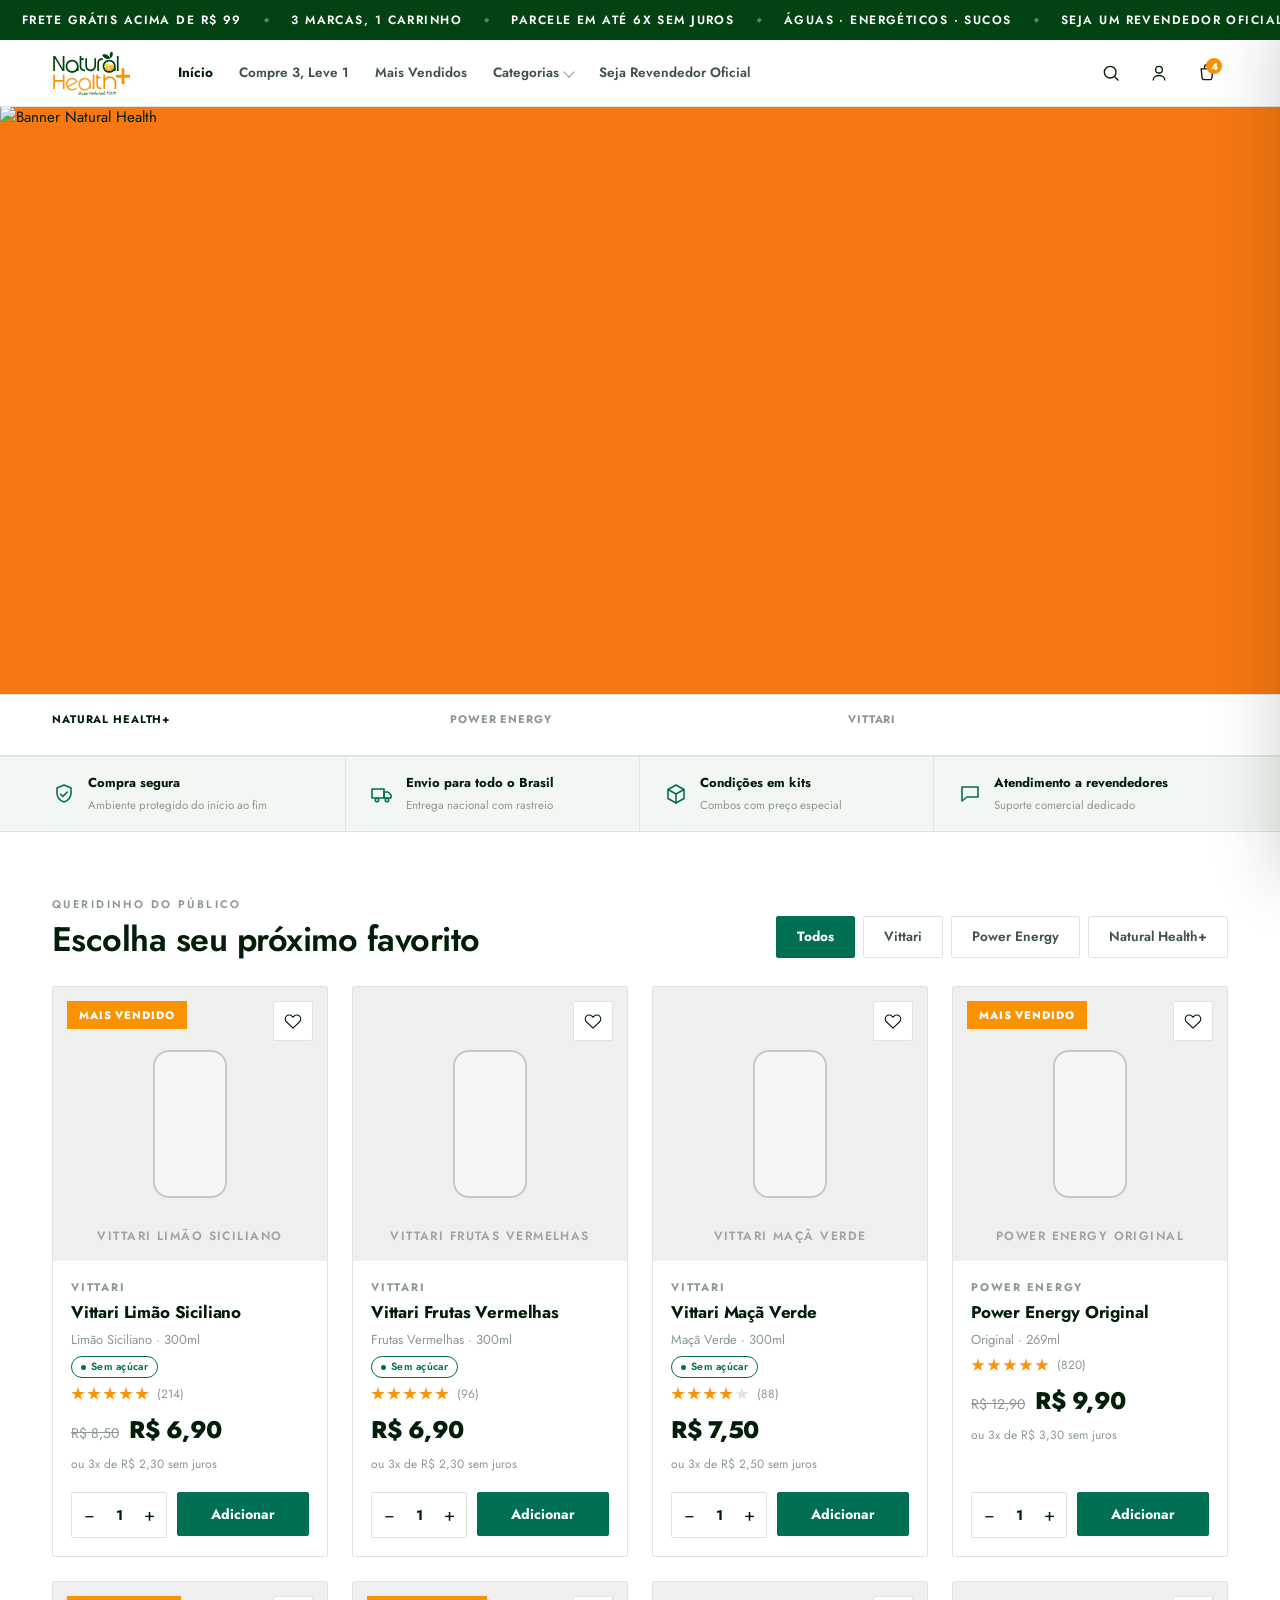
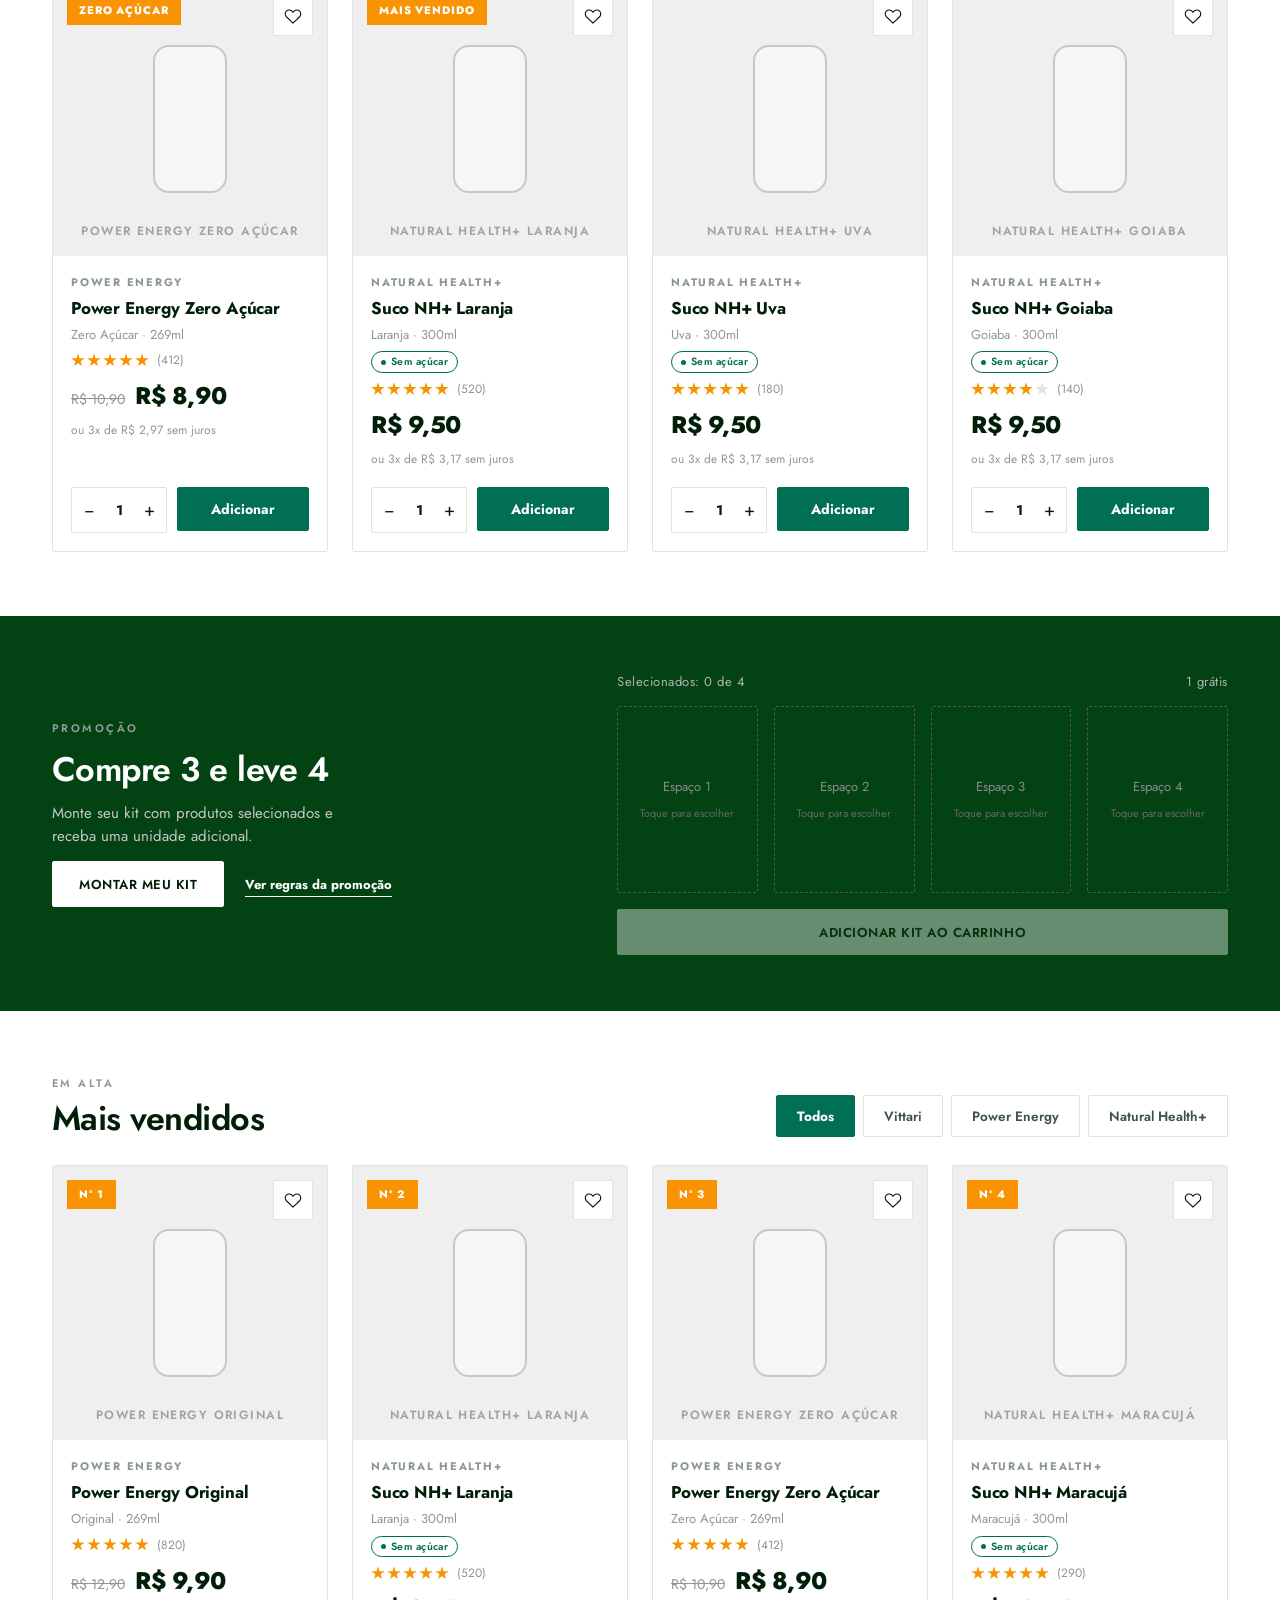
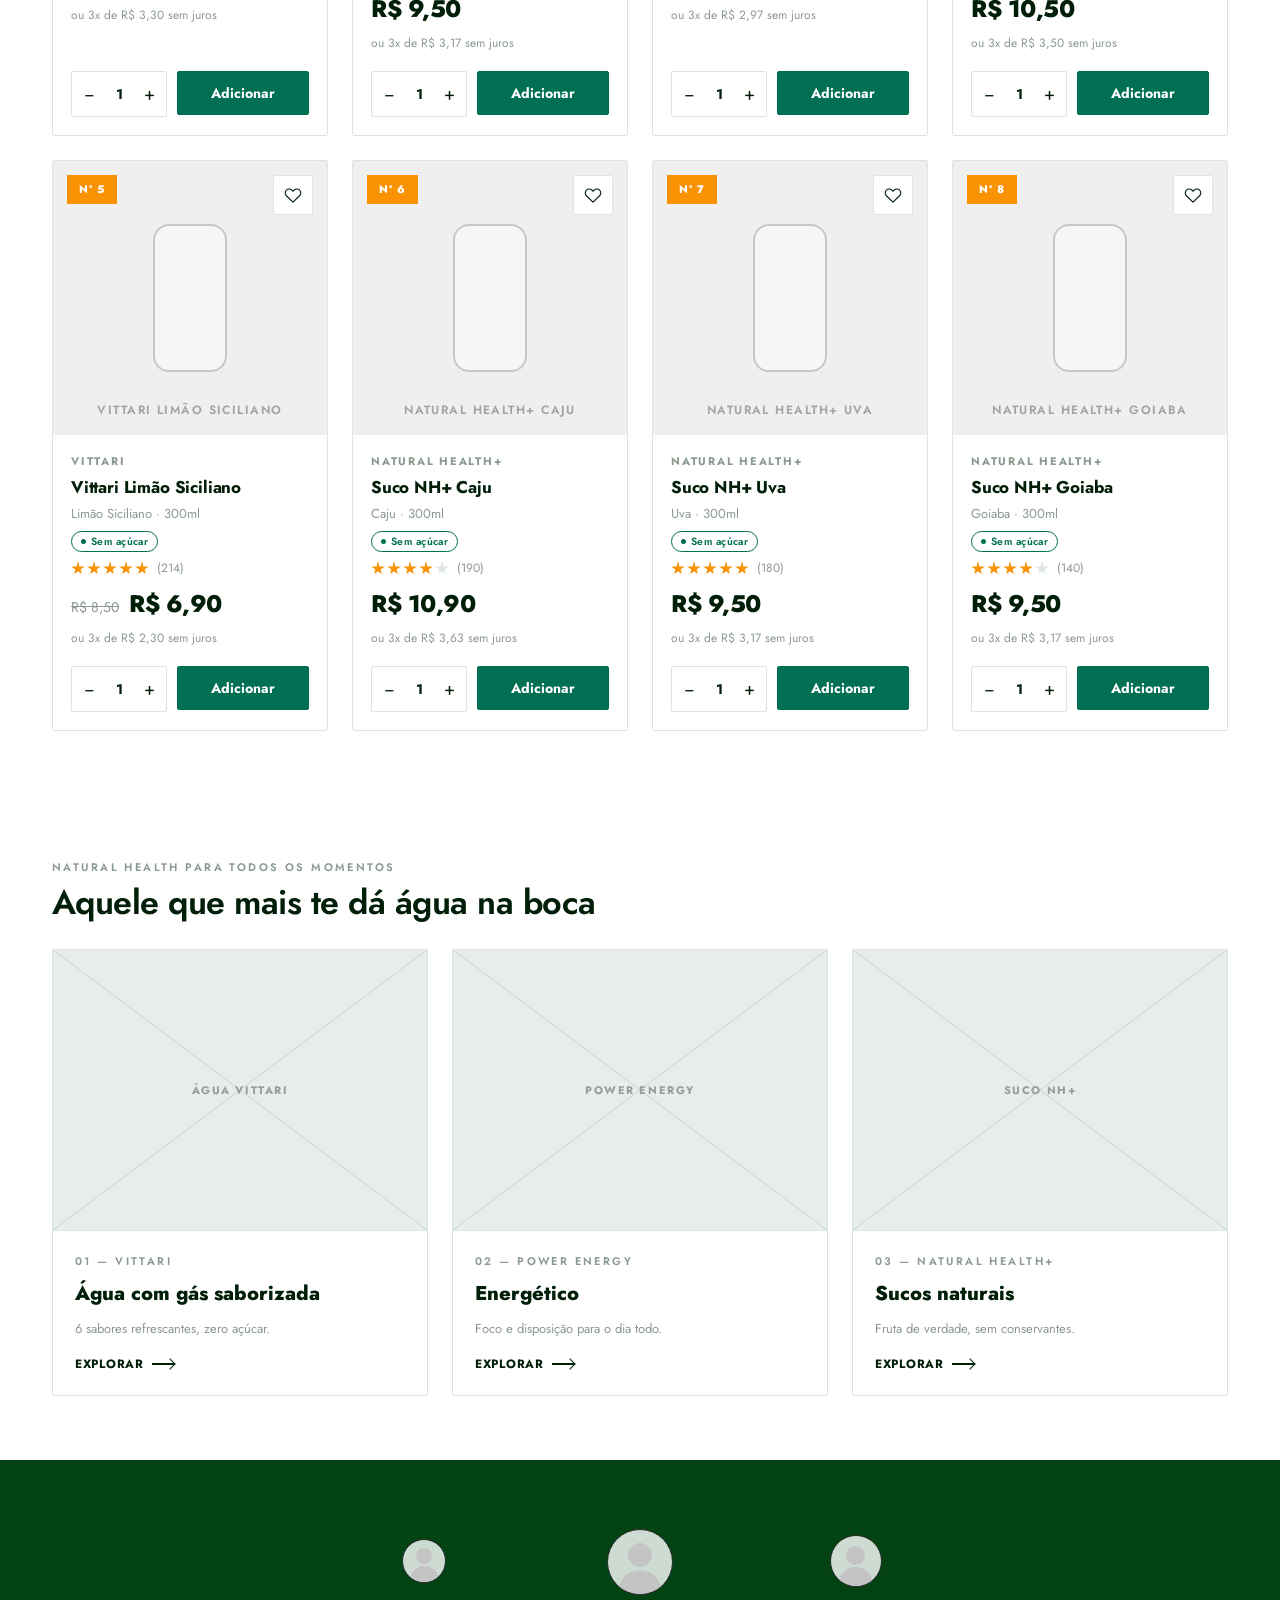
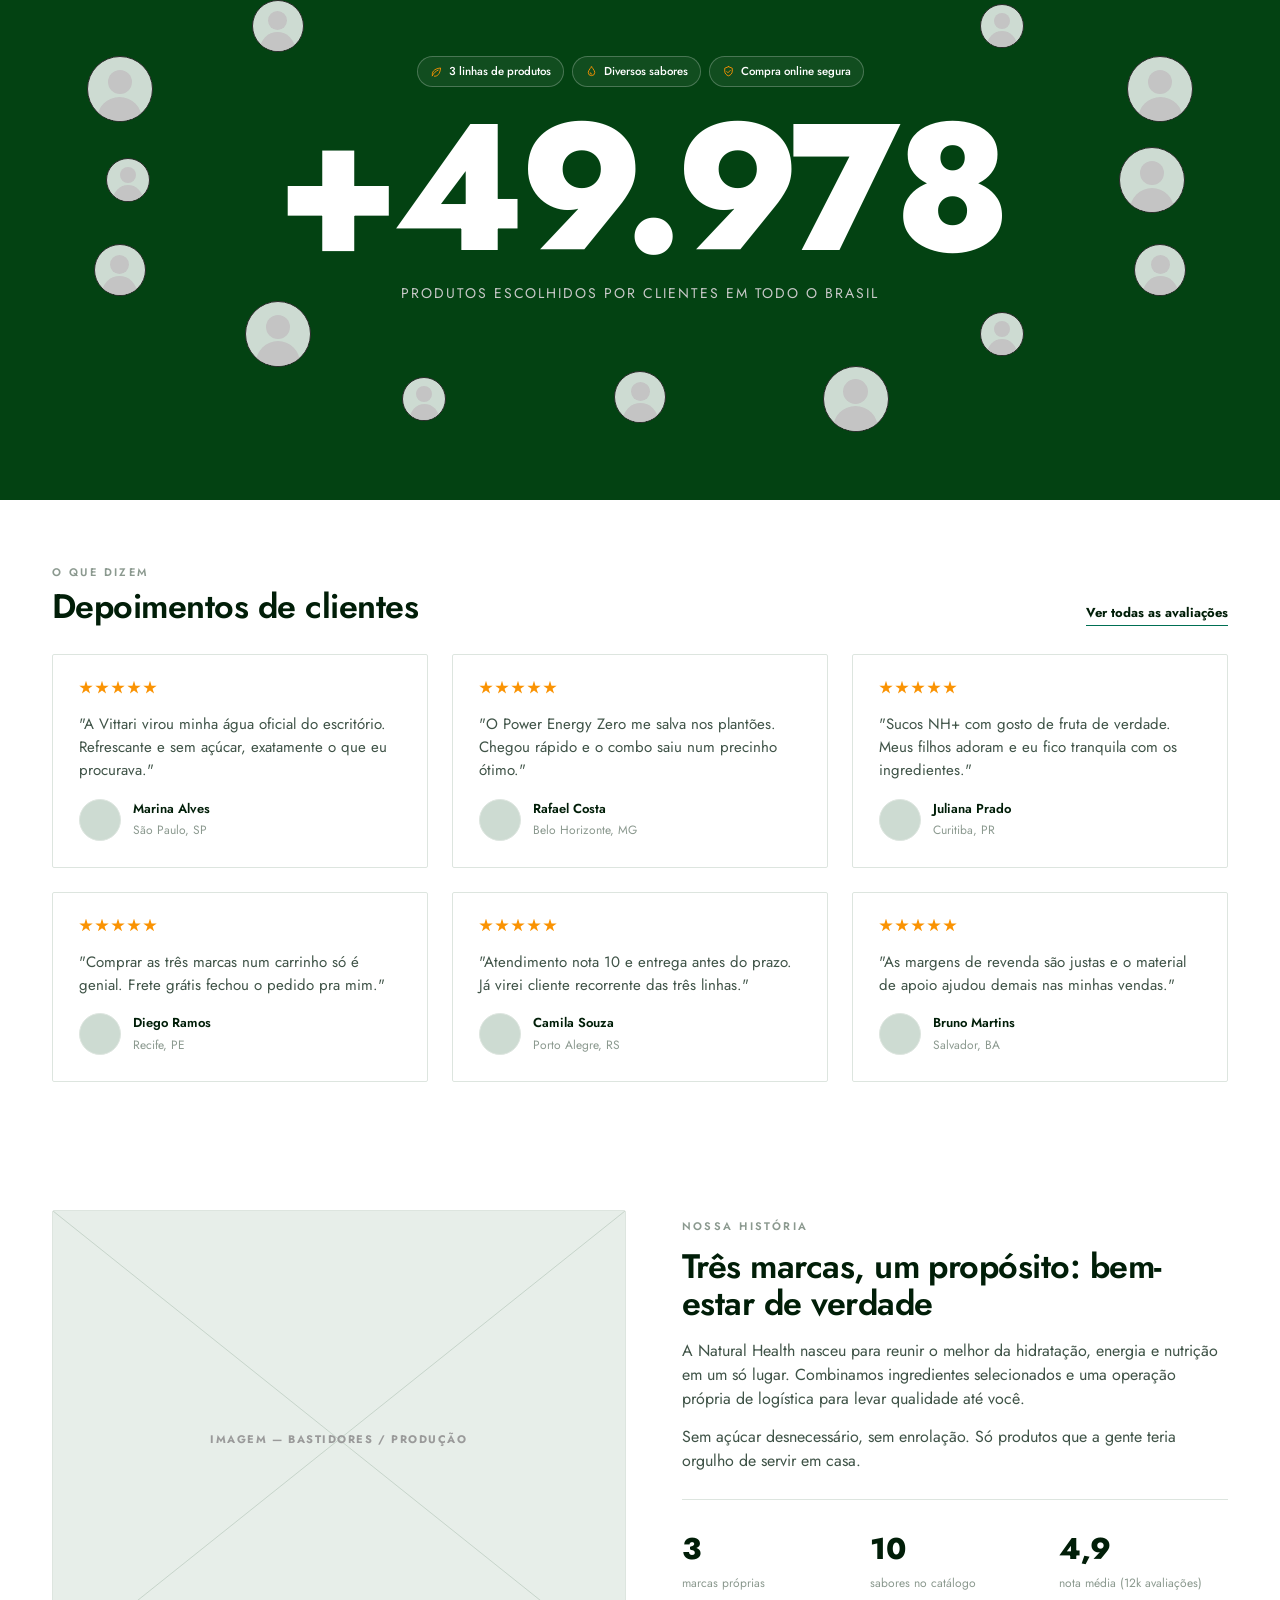
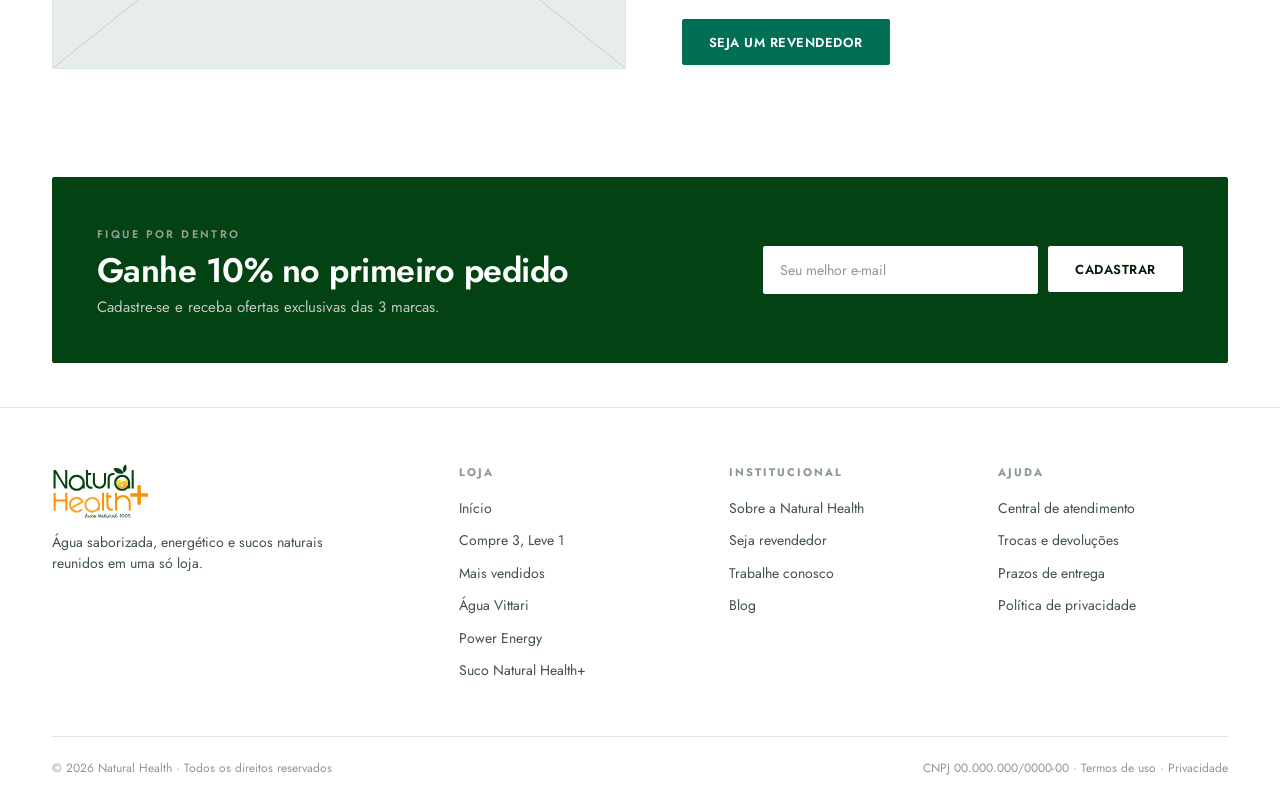
==== commit 583f0037: "Add files via upload" ====
--- a/index.html
+++ b/index.html
@@ -241,8 +241,9 @@
   .kb-slot .kb-freetag{font-size:9px;font-weight:800;letter-spacing:.1em;text-transform:uppercase;background:#fff;color:var(--ink);padding:2px 7px;border-radius:100px}
 
   /* kit picker modal */
-  .kitmodal{position:fixed;inset:0;z-index:100;display:none;align-items:center;justify-content:center;padding:24px}
-  .kitmodal.on{display:flex}
+  .kitmodal{position:fixed;inset:0;z-index:100;display:flex;align-items:center;justify-content:center;padding:24px;
+    visibility:hidden;pointer-events:none}
+  .kitmodal.on{visibility:visible;pointer-events:auto}
   .kitmodal-card{background:#fff;border:1.5px solid var(--ink);border-radius:var(--r);width:min(760px,100%);
     max-height:82vh;display:flex;flex-direction:column;overflow:hidden}
   .kitmodal-head{padding:20px 24px;border-bottom:1px solid var(--line);display:flex;align-items:center;justify-content:space-between;gap:16px}
@@ -354,13 +355,16 @@
   .co-back:hover{color:var(--ink)}
   .co-citem{display:grid;grid-template-columns:64px 1fr auto;gap:14px;padding:16px 0;border-bottom:1px solid var(--line);align-items:center}
   .co-citem .ph{width:64px;height:64px}
+  .co-item-media,.co-bump-media{width:64px;height:64px;border:1px solid var(--line);border-radius:var(--r);background:#fff;overflow:hidden;display:flex;align-items:center;justify-content:center;flex:0 0 64px}
+  .co-item-media img,.co-bump-media img{width:100%;height:100%;object-fit:contain;display:block;background:#fff}
+  .co-item-media .bottle,.co-bump-media .bottle{width:26px;height:50px;border-radius:10px}
   .co-citem b{font-size:14px}
   .co-citem small{color:var(--muted);font-size:12px;display:block}
   .co-citem .miniqty{display:inline-flex;border:1px solid var(--line);border-radius:var(--r);margin-top:8px}
   .co-citem .miniqty button{width:28px;height:26px}
   .co-citem .miniqty span{width:28px;text-align:center;line-height:26px;font-size:13px;font-weight:700}
   .co-bump{border:1.5px dashed var(--ink);border-radius:var(--r);margin:22px 0;background:var(--fill)}
-  .co-bump-in{display:flex;align-items:center;gap:14px;padding:16px 18px;cursor:pointer}
+  .co-bump-in{display:flex;align-items:center;gap:14px;padding:16px 18px;cursor:pointer;flex-wrap:wrap}
   .co-check{width:22px;height:22px;border:1.5px solid var(--ink);border-radius:5px;flex:0 0 22px;position:relative}
   .co-check.on{background:var(--ink)}
   .co-check.on::after{content:"✓";position:absolute;inset:0;color:#fff;display:flex;align-items:center;justify-content:center;font-size:13px;font-weight:800}
@@ -397,8 +401,9 @@
   .co-trust{display:flex;gap:14px;justify-content:center;margin-top:14px;font-size:11.5px;color:var(--muted)}
 
   /* popup */
-  .copop{position:fixed;inset:0;z-index:110;display:none;align-items:center;justify-content:center;padding:24px}
-  .copop.on{display:flex}
+  .copop{position:fixed;inset:0;z-index:110;display:flex;align-items:center;justify-content:center;padding:24px;
+    visibility:hidden;pointer-events:none}
+  .copop.on{visibility:visible;pointer-events:auto}
   .copop-card{position:relative;background:#fff;border:1.5px solid var(--ink);border-radius:var(--r);padding:40px;max-width:440px;text-align:center;display:flex;flex-direction:column;gap:12px;box-shadow:10px 12px 0 rgba(17,17,17,.08)}
   .copop-code{border:1.5px dashed var(--ink);border-radius:var(--r);padding:16px;display:flex;flex-direction:column;gap:2px;cursor:pointer;margin-top:6px}
   .copop-code b{font-size:22px;letter-spacing:.14em}
@@ -520,8 +525,11 @@
   .pdp{display:grid;grid-template-columns:1fr 1fr;gap:56px;align-items:start;padding-top:36px}
   .gallery .main{aspect-ratio:1/1;border-radius:var(--r)}
   .gallery .thumbs{display:grid;grid-template-columns:repeat(4,1fr);gap:12px;margin-top:12px}
-  .gallery .thumbs .ph{aspect-ratio:1/1}
-  .gallery .thumbs .ph.on{border:1.5px solid var(--ink)}
+  .gallery .thumb{aspect-ratio:1/1;border:1px solid var(--line);border-radius:var(--r);overflow:hidden;background:#fff;cursor:pointer;padding:0;display:flex;align-items:center;justify-content:center;transition:border-color .2s, transform .2s, box-shadow .2s}
+  .gallery .thumb img{width:100%;height:100%;object-fit:contain;display:block;background:#fff}
+  .gallery .thumb.on{border:1.5px solid var(--ink);box-shadow:0 6px 16px rgba(0,0,0,.06)}
+  .gallery .thumb:hover{transform:translateY(-2px)}
+  .gallery .thumb.empty{font-size:11px;font-weight:700;letter-spacing:.08em;text-transform:uppercase;color:var(--muted);background:var(--fill)}
   .pdp-info{display:flex;flex-direction:column;gap:18px}
   .pdp-info .price{font-size:30px;font-weight:800;letter-spacing:-.02em}
   .pdp-info .price s{font-size:16px;color:var(--muted);font-weight:500;margin-left:10px}
@@ -604,7 +612,7 @@
     -webkit-backdrop-filter:blur(8px) saturate(.9);z-index:80;opacity:0;visibility:hidden;transition:opacity .3s ease,visibility .3s}
   .overlay.on{opacity:1;visibility:visible}
   .drawer{position:fixed;top:0;right:0;bottom:0;width:min(420px,100%);background:#fff;z-index:90;
-    transform:translateX(100%);transition:.24s;display:flex;flex-direction:column;border-left:1px solid var(--ink)}
+    transform:translateX(100%);transition:transform .5s var(--ease);display:flex;flex-direction:column;border-left:1px solid var(--ink)}
   .drawer.on{transform:translateX(0)}
   .drawer-head{padding:20px 24px;border-bottom:1px solid var(--line);display:flex;align-items:center;justify-content:space-between}
   .drawer-head h3{font-size:15px;letter-spacing:.04em;text-transform:uppercase}
@@ -618,6 +626,9 @@
   .cart-items{flex:1;overflow-y:auto;padding:8px 24px}
   .citem{display:grid;grid-template-columns:70px 1fr auto;gap:14px;padding:18px 0;border-bottom:1px solid var(--line)}
   .citem .ph{width:70px;height:70px}
+  .citem-media{width:70px;height:70px;border:1px solid var(--line);border-radius:var(--r);background:#fff;overflow:hidden;display:flex;align-items:center;justify-content:center;flex:0 0 70px}
+  .citem-media img{width:100%;height:100%;object-fit:contain;display:block;background:#fff}
+  .citem-media .bottle{width:28px;height:54px;border-radius:10px}
   .citem b{font-size:14px;font-weight:600;display:block}
   .citem small{color:var(--muted);font-size:12px}
   .citem .miniqty{display:inline-flex;border:1px solid var(--line);border-radius:var(--r);margin-top:8px}
@@ -631,7 +642,7 @@
 
   /* ============ SEARCH OVERLAY ============ */
   .search-panel{position:fixed;top:0;left:0;right:0;background:#fff;z-index:90;border-bottom:1px solid var(--ink);
-    transform:translateY(-100%);transition:.24s;padding:26px 0}
+    transform:translateY(-100%);transition:transform .5s var(--ease);padding:26px 0}
   .search-panel.on{transform:translateY(0)}
   .search-box{display:flex;align-items:center;gap:14px;border-bottom:2px solid var(--ink);padding-bottom:14px}
   .search-box svg{width:22px;height:22px;stroke:var(--ink);fill:none;stroke-width:1.6}
@@ -830,12 +841,26 @@
   .kitmodal .overlay,.copop .overlay{background:rgba(1,30,8,.10);backdrop-filter:blur(8px) saturate(.9);
     -webkit-backdrop-filter:blur(8px) saturate(.9);z-index:0}
   .kitmodal-card,.copop-card{position:relative;z-index:1}
-  .kitmodal,.copop{opacity:0;transition:opacity .28s ease}
+  .kitmodal,.copop{opacity:0;transition:opacity .4s ease,visibility .4s}
   .kitmodal.on,.copop.on{opacity:1}
-  .kitmodal-card,.copop-card{transform:translateY(14px) scale(.985);opacity:0;
-    transition:transform .38s var(--ease),opacity .3s ease;
+  .kitmodal .overlay,.copop .overlay{transition:opacity .45s ease,backdrop-filter .45s ease}
+  .kitmodal-card,.copop-card{transform:translateY(26px) scale(.96);opacity:0;
+    transition:transform .55s var(--ease),opacity .4s ease;
     box-shadow:0 24px 60px -12px rgba(1,30,8,.22)}
-  .kitmodal.on .kitmodal-card,.copop.on .copop-card{transform:none;opacity:1}
+  .kitmodal.on .kitmodal-card,.copop.on .copop-card{transform:none;opacity:1;transition-delay:.06s}
+  /* itens do seletor entram em cascata */
+  .kitmodal.on .kitpick{animation:kpIn .5s var(--ease) both}
+  .kitmodal.on .kitpick:nth-child(1){animation-delay:.10s}
+  .kitmodal.on .kitpick:nth-child(2){animation-delay:.14s}
+  .kitmodal.on .kitpick:nth-child(3){animation-delay:.18s}
+  .kitmodal.on .kitpick:nth-child(4){animation-delay:.22s}
+  .kitmodal.on .kitpick:nth-child(5){animation-delay:.26s}
+  .kitmodal.on .kitpick:nth-child(6){animation-delay:.30s}
+  .kitmodal.on .kitpick:nth-child(7){animation-delay:.34s}
+  .kitmodal.on .kitpick:nth-child(8){animation-delay:.38s}
+  .kitmodal.on .kitpick:nth-child(9){animation-delay:.42s}
+  .kitmodal.on .kitpick:nth-child(10){animation-delay:.46s}
+  @keyframes kpIn{from{opacity:0;transform:translateY(12px)}to{opacity:1;transform:none}}
   .drawer{box-shadow:-24px 0 60px -20px rgba(1,30,8,.18)}
 
   /* seletor do kit com fotos */
@@ -887,8 +912,14 @@
   .reveal-d3{transition-delay:.24s}
 
   /* ---- entrada da página ---- */
-  .page.on{animation:pageIn .45s var(--ease) both}
-  @keyframes pageIn{from{opacity:0;transform:translateY(10px)}to{opacity:1;transform:none}}
+  .page.on{animation:pageIn .55s var(--ease) both}
+  .page.leaving{animation:pageOut .28s ease both;pointer-events:none}
+  @keyframes pageIn{from{opacity:0;transform:translateY(16px)}to{opacity:1;transform:none}}
+  @keyframes pageOut{from{opacity:1;transform:none}to{opacity:0;transform:translateY(-10px)}}
+  /* véu sutil durante a troca */
+  .page-veil{position:fixed;inset:0;background:#fff;opacity:0;pointer-events:none;z-index:70;
+    transition:opacity .26s ease}
+  .page-veil.on{opacity:.55}
   .hero-copy .box{animation:heroIn .8s var(--ease) .1s both}
   @keyframes heroIn{from{opacity:0;transform:translateY(24px)}to{opacity:1;transform:none}}
 
@@ -940,6 +971,146 @@
   .pdp-blogo{height:26px;width:auto;max-width:150px;margin-bottom:2px}
   /* em fundo escuro usar sem inverter: .blogo.on-dark{filter:none} */
   .blogo.on-dark{filter:none}
+
+  /* ================= LP REVENDEDOR: ÍCONES, GRÁFICO, FAQ ================= */
+  .rbenefit .ic{display:flex;align-items:center;justify-content:center;border-radius:var(--r)}
+  .rbenefit .ic svg{width:22px;height:22px;stroke:var(--brand);fill:none;stroke-width:1.6;stroke-linecap:round;stroke-linejoin:round}
+  .rbenefit:hover .ic{background:var(--brand)}
+  .rbenefit .ic{transition:background .25s ease}
+  .rbenefit:hover .ic svg{stroke:#fff}
+  .rbenefit .ic svg{transition:stroke .25s ease}
+
+  /* barras de margem */
+  .mrow .mbar i{width:0;transition:width 1.1s var(--ease) .15s}
+
+  /* gráfico */
+  .lp-chart{display:grid;grid-template-columns:56px 1fr;gap:12px;border:1px solid var(--line);
+    border-radius:var(--r);padding:26px 26px 18px;background:#fff}
+  .chart-y{display:flex;flex-direction:column;justify-content:space-between;padding-bottom:26px;
+    font-size:11px;color:var(--muted);text-align:right}
+  .chart-plot{position:relative}
+  .chart-grid{position:absolute;inset:0 0 26px 0;display:flex;flex-direction:column;justify-content:space-between}
+  .chart-grid i{height:1px;background:var(--line);display:block}
+  .chart-bars{position:relative;display:grid;grid-template-columns:repeat(6,1fr);gap:14px;height:230px;align-items:end}
+  .cbar{position:relative;display:flex;flex-direction:column;justify-content:flex-end;height:100%}
+  .cbar i{display:block;width:100%;height:0;background:var(--brand);border-radius:4px 4px 0 0;
+    transition:height 1s var(--ease);opacity:.85}
+  .cbar.hi i{background:var(--accent);opacity:1}
+  .cbar:hover i{opacity:1}
+  .cval{position:absolute;left:0;right:0;text-align:center;font-size:11px;font-weight:600;color:var(--ink);
+    opacity:0;transition:opacity .3s ease .6s}
+  .in .cval{opacity:1}
+  .clab{position:absolute;bottom:-24px;left:0;right:0;text-align:center;font-size:11px;color:var(--muted)}
+  .chart-note{display:flex;gap:10px;align-items:flex-start;margin-top:18px;padding:14px 16px;
+    background:var(--fill);border-radius:var(--r);border:1px solid var(--line)}
+  .cn-dot{width:8px;height:8px;border-radius:100px;background:var(--accent);flex:0 0 8px;margin-top:6px}
+  .chart-note p{font-size:13px;color:var(--ink-2);line-height:1.5}
+  @media(max-width:640px){
+    .lp-chart{grid-template-columns:40px 1fr;padding:18px 16px 14px}
+    .chart-bars{gap:7px;height:180px}
+    .cval{font-size:9px}.clab{font-size:9px}
+  }
+
+  /* FAQ acordeão */
+  .faq-item{border-bottom:1px solid var(--line)}
+  .faq .qa{width:100%;text-align:left;background:none;border:none;cursor:pointer;
+    display:flex;justify-content:space-between;gap:20px;align-items:center;padding:20px 0}
+  .faq .qa:hover b{color:var(--brand)}
+  .faq .qa b{transition:color .2s}
+  .faq .plus{transition:transform .35s var(--ease)}
+  .faq-item.open .plus{transform:rotate(135deg)}
+  .qa-a{display:grid;grid-template-rows:0fr;transition:grid-template-rows .4s var(--ease),opacity .3s ease;opacity:0}
+  .qa-a > div{overflow:hidden}
+  .faq-item.open .qa-a{grid-template-rows:1fr;opacity:1}
+  .qa-a p{font-size:14px;color:var(--ink-2);line-height:1.6;padding:0 40px 22px 0}
+
+  /* ---- POPUPS: transição suave (display:none matava a animação) ---- */
+  .kitmodal,.copop{display:flex;opacity:0;visibility:hidden;pointer-events:none;
+    transition:opacity .34s ease,visibility .34s}
+  .kitmodal.on,.copop.on{opacity:1;visibility:visible;pointer-events:auto}
+  .kitmodal .overlay,.copop .overlay{transition:opacity .34s ease,backdrop-filter .34s ease}
+  .kitmodal-card,.copop-card{transform:translateY(20px) scale(.97);opacity:0;
+    transition:transform .46s var(--ease),opacity .34s ease}
+  .kitmodal.on .kitmodal-card,.copop.on .copop-card{transform:none;opacity:1;transition-delay:.05s}
+
+  /* ---- TROCA DE ABAS: crossfade ---- */
+  .page.on{animation:pageIn .5s var(--ease) both}
+  @keyframes pageIn{from{opacity:0;transform:translateY(12px)}to{opacity:1;transform:none}}
+  .page.on.leaving{animation:pageOut .26s ease forwards}
+  @keyframes pageOut{from{opacity:1;transform:none}to{opacity:0;transform:translateY(-6px)}}
+  .nav-fade{position:fixed;inset:0;background:var(--bg);opacity:0;pointer-events:none;z-index:70;
+    transition:opacity .22s ease}
+  .nav-fade.on{opacity:.55}
+
+
+  /* ============ BANNERS RESPONSIVOS — HOME E CATEGORIAS ============ */
+  .hero.hero-carousel{
+    position:relative;
+    width:100%;
+    height:auto;
+    min-height:0;
+    aspect-ratio:1920 / 882;
+    overflow:hidden;
+    border-bottom:1px solid var(--line);
+    background:#fff;
+  }
+  .hero-carousel .hero-slide{
+    position:absolute;
+    inset:0;
+    opacity:0;
+    visibility:hidden;
+    pointer-events:none;
+    transition:opacity .65s ease, visibility .65s ease;
+  }
+  .hero-carousel .hero-slide.active{
+    opacity:1;
+    visibility:visible;
+    pointer-events:auto;
+  }
+  .hero-banner-picture,
+  .hero-banner-img{
+    display:block;
+    width:100%;
+    height:100%;
+  }
+  .hero-banner-img{object-fit:contain}
+  .hero-slide-natural{background:#f77712;overflow:hidden}
+  .hero-slide-natural .hero-banner-img{height:calc(100% + 2px);transform:translateY(-1px)}
+  .hero-slide-power{background:#062766}
+  .hero-slide-vittari{background:#fff}
+
+  .hero-carousel-nav{background:#fff;border-bottom:1px solid var(--line)}
+  .hero-carousel-nav-wrap{display:grid;grid-template-columns:repeat(3,minmax(0,1fr));gap:18px;padding:16px 32px}
+  .hero-timeline-item{appearance:none;border:none;background:none;padding:0;text-align:left;display:flex;flex-direction:column;gap:8px;cursor:pointer;color:var(--muted)}
+  .hero-timeline-item small{font-size:11px;letter-spacing:.08em;text-transform:uppercase;font-weight:700}
+  .hero-timeline-bar{height:4px;border-radius:999px;background:rgba(1,30,8,.12);overflow:hidden}
+  .hero-timeline-bar i{display:block;width:0;height:100%;background:var(--ink);border-radius:inherit;transition:width .15s linear}
+  .hero-timeline-item.active{color:var(--ink)}
+
+  .category-banner{
+    width:100%;
+    overflow:hidden;
+    border-bottom:1px solid var(--line);
+    background:#fff;
+  }
+  .category-banner picture,
+  .category-banner img{
+    display:block;
+    width:100%;
+  }
+  .category-banner img{
+    height:auto;
+    object-fit:contain;
+  }
+
+  @media(max-width:767px){
+    .hero.hero-carousel{aspect-ratio:4 / 5}
+    .hero-carousel-nav-wrap{grid-template-columns:1fr;gap:10px;padding:14px 20px}
+  }
+  @media(prefers-reduced-motion:reduce){
+    .hero-carousel .hero-slide{transition:none}
+  }
+
 </style>
 </head>
 <body>
@@ -1045,22 +1216,41 @@
 <!-- ================= PÁGINA: INÍCIO ================= -->
 <section class="page on" id="page-home">
 
-  <!-- HERO (banner / vídeo) -->
-  <div class="hero">
-    <video class="hero-video" autoplay muted loop playsinline preload="auto">
-      <source src="https://www.useblox.com.br/cdn/shop/videos/c/vp/abc7c4cfe83d42ba94b99432a6816963/abc7c4cfe83d42ba94b99432a6816963.HD-720p-4.5Mbps-44457294.mp4?v=0" type="video/mp4">
-    </video>
-    <div class="hero-scrim"></div>
-    <div class="hero-copy">
-      <div class="box">
-        <span class="eyebrow">Natural Health</span>
-        <span class="h1">Sua dose diária de bem-estar</span>
-        <p class="lead">Águas saborizadas, energéticos e sucos reunidos em uma experiência simples, prática e feita para a sua rotina.</p>
-        <div class="cta-row">
-          <a class="btn" onclick="go('mais-vendidos')"><svg class="bic" viewBox="0 0 24 24"><path d="M6 7h12l-1 13H7L6 7z"/><path d="M9 7a3 3 0 0 1 6 0"/></svg>Ver todos os produtos</a>
-          <a class="btn ghost" onclick="scrollCats()"><svg class="bic" viewBox="0 0 24 24"><rect x="3" y="3" width="7" height="7"/><rect x="14" y="3" width="7" height="7"/><rect x="3" y="14" width="7" height="7"/><rect x="14" y="14" width="7" height="7"/></svg>Ver categorias</a>
-        </div>
-      </div>
+  <!-- HERO — carrossel responsivo sem textos sobrepostos -->
+  <div class="hero hero-carousel" id="home-hero" aria-label="Destaques Natural Health">
+    <div class="hero-slide active hero-slide-natural" aria-hidden="false">
+      <picture class="hero-banner-picture">
+        <source media="(max-width: 767px)" srcset="https://clarissaloizel.com/wp-content/uploads/2026/07/Natural-Health-Banner-mobile.jpg">
+        <img class="hero-banner-img" src="https://clarissaloizel.com/wp-content/uploads/2026/07/Natural-Health-Banner-desktop.jpg" alt="Banner Natural Health" fetchpriority="high">
+      </picture>
+    </div>
+    <div class="hero-slide hero-slide-power" aria-hidden="true">
+      <picture class="hero-banner-picture">
+        <source media="(max-width: 767px)" srcset="https://clarissaloizel.com/wp-content/uploads/2026/07/Power-Energy-mobile.jpg">
+        <img class="hero-banner-img" src="https://clarissaloizel.com/wp-content/uploads/2026/07/Power-Energy-desktop.jpg" alt="Banner Power Energy" loading="lazy">
+      </picture>
+    </div>
+    <div class="hero-slide hero-slide-vittari" aria-hidden="true">
+      <picture class="hero-banner-picture">
+        <source media="(max-width: 767px)" srcset="https://clarissaloizel.com/wp-content/uploads/2026/07/Vittari-Banner-mobile.jpg">
+        <img class="hero-banner-img" src="https://clarissaloizel.com/wp-content/uploads/2026/07/Vittari-Banner-desktop.jpg" alt="Banner Vittari" loading="lazy">
+      </picture>
+    </div>
+  </div>
+  <div class="hero-carousel-nav" aria-label="Mini timeline do carrossel">
+    <div class="wrap hero-carousel-nav-wrap" id="home-hero-nav">
+      <button class="hero-timeline-item active" type="button" data-slide="0" aria-label="Ver banner Natural Health+">
+        <small>Natural Health+</small>
+        <span class="hero-timeline-bar"><i></i></span>
+      </button>
+      <button class="hero-timeline-item" type="button" data-slide="1" aria-label="Ver banner Power Energy">
+        <small>Power Energy</small>
+        <span class="hero-timeline-bar"><i></i></span>
+      </button>
+      <button class="hero-timeline-item" type="button" data-slide="2" aria-label="Ver banner Vittari">
+        <small>Vittari</small>
+        <span class="hero-timeline-bar"><i></i></span>
+      </button>
     </div>
   </div>
 
@@ -1205,9 +1395,9 @@
         <p class="lead">A Natural Health nasceu para reunir o melhor da hidratação, energia e nutrição em um só lugar. Combinamos ingredientes selecionados e uma operação própria de logística para levar qualidade até você.</p>
         <p class="lead" style="margin-top:14px">Sem açúcar desnecessário, sem enrolação. Só produtos que a gente teria orgulho de servir em casa.</p>
         <div class="stats">
-          <div><b>3</b><small>marcas próprias</small></div>
-          <div><b>18</b><small>sabores no catálogo</small></div>
-          <div><b>4.9</b><small>nota média (12k avaliações)</small></div>
+          <div><b data-count="3">3</b><small>marcas próprias</small></div>
+          <div><b data-count="10">10</b><small>sabores no catálogo</small></div>
+          <div><b data-count="4.9" data-dec="1">4,9</b><small>nota média (12k avaliações)</small></div>
         </div>
         <div style="margin-top:26px"><a class="btn" onclick="go('revendedor')">Seja um revendedor</a></div>
       </div>
@@ -1316,7 +1506,12 @@
 <!-- ================= PÁGINA: CATEGORIA ================= -->
 <section class="page" id="page-categoria">
   <div class="wrap breadcrumb"><a onclick="go('home')">Início</a> / <a>Categorias</a> / <b id="cat-crumb">Água Vittari</b></div>
-  <div class="pagehero"><div class="wrap"><img class="blogo cat-logo" id="cat-logo" alt="" onerror="this.style.display='none'"><span class="eyebrow" id="cat-eyebrow">Vittari</span><h1 class="h1" id="cat-title">Água Vittari</h1><p class="lead" id="cat-desc">Água com gás saborizada, zero açúcar.</p></div></div>
+  <div class="category-banner" id="category-banner">
+    <picture>
+      <source id="cat-banner-mobile" media="(max-width: 767px)" srcset="https://clarissaloizel.com/wp-content/uploads/2026/07/Vittari-Banner-mobile.jpg">
+      <img id="cat-banner-desktop" src="https://clarissaloizel.com/wp-content/uploads/2026/07/Vittari-Banner-desktop.jpg" alt="Banner Vittari">
+    </picture>
+  </div>
 
   <section class="sec">
     <div class="wrap cat-layout">
@@ -1518,6 +1713,7 @@
           <div class="co-bump" id="co-bump">
             <label class="co-bump-in">
               <span class="co-check" id="co-bump-check"></span>
+              <span class="co-bump-media"><img src="https://ketgroisman.com.br/wp-content/uploads/2026/07/8cf6d360-8a70-468d-b510-09ed8afb0984.jpg" alt="Power Energy Zero Açúcar" loading="lazy" onerror="this.parentElement.innerHTML='<div class=&quot;bottle&quot;></div>'"></span>
               <span class="co-bump-txt"><b>Adicione Power Energy Zero Açúcar por só R$ 4,90</b><small>Oferta exclusiva do carrinho — 45% OFF. Só aqui.</small></span>
               <span class="co-bump-price"><s>R$ 8,90</s> R$ 4,90</span>
             </label>
@@ -1637,9 +1833,7 @@
         <span class="media-label" id="pdp-medialabel">PRODUTO</span>
         <img class="pimg" id="pdp-img" alt="" style="display:none" onerror="this.style.display='none'">
       </div>
-      <div class="thumbs">
-        <div class="ph on"></div><div class="ph"></div><div class="ph"></div><div class="ph"></div>
-      </div>
+      <div class="thumbs" id="pdp-thumbs"></div>
     </div>
     <div class="pdp-info">
       <img class="blogo pdp-blogo" id="pdp-blogo" alt="" onerror="this.style.display='none'">
@@ -1726,7 +1920,7 @@
         </div>
         <div class="lp-mini-social">
           <span class="avstack"><i></i><i></i><i></i><i></i></span>
-          <span class="muted" style="font-size:13.5px"><b style="color:var(--ink)">+3.200 revendedores</b> já vendem com a gente</span>
+          <span class="muted" style="font-size:13.5px"><b style="color:var(--ink)">+<span data-count="3200">3.200</span> revendedores</b> já vendem com a gente</span>
         </div>
       </div>
       <div class="lp-form-card">
@@ -1744,10 +1938,10 @@
   <!-- BARRA DE NÚMEROS -->
   <div class="statbar">
     <div class="wrap statbar-row">
-      <div class="stat"><b>+3.200</b><small>revendedores ativos</small></div>
-      <div class="stat"><b>450+</b><small>cidades atendidas</small></div>
-      <div class="stat"><b>até 45%</b><small>de margem</small></div>
-      <div class="stat"><b>48h</b><small>para aprovação</small></div>
+      <div class="stat"><b data-count="3200" data-prefix="+">+3.200</b><small>revendedores ativos</small></div>
+      <div class="stat"><b data-count="450" data-suffix="+">450+</b><small>cidades atendidas</small></div>
+      <div class="stat"><b data-count="45" data-prefix="até " data-suffix="%">até 45%</b><small>de margem</small></div>
+      <div class="stat"><b data-count="48" data-suffix="h">48h</b><small>para aprovação</small></div>
     </div>
   </div>
 
@@ -1756,12 +1950,12 @@
     <div class="wrap">
       <div class="sec-head"><div class="t"><span class="eyebrow">Por que revender</span><h2 class="h2">Tudo pronto para você vender mais</h2></div></div>
       <div class="rbenefits">
-        <div class="rbenefit"><span class="ic"></span><h3 class="h3">Preço de atacado</h3><p class="muted" style="font-size:14px">Quanto mais volume, menor o preço por unidade.</p></div>
-        <div class="rbenefit"><span class="ic"></span><h3 class="h3">Pronta entrega</h3><p class="muted" style="font-size:14px">Estoque próprio e envio para todo o Brasil.</p></div>
-        <div class="rbenefit"><span class="ic"></span><h3 class="h3">Sem exclusividade</h3><p class="muted" style="font-size:14px">Venda junto com o que você já trabalha.</p></div>
-        <div class="rbenefit"><span class="ic"></span><h3 class="h3">Material de apoio</h3><p class="muted" style="font-size:14px">Displays, fotos e conteúdo pronto para postar.</p></div>
-        <div class="rbenefit"><span class="ic"></span><h3 class="h3">Gerente dedicado</h3><p class="muted" style="font-size:14px">Uma pessoa de verdade para te ajudar a vender.</p></div>
-        <div class="rbenefit"><span class="ic"></span><h3 class="h3">Marca reconhecida</h3><p class="muted" style="font-size:14px">Produtos que o cliente já conhece e procura.</p></div>
+        <div class="rbenefit"><span class="ic"><svg viewBox="0 0 24 24"><path d="M3 12V6a1 1 0 0 1 1-1h6l10 10-7 7L3 12z"/><circle cx="7.5" cy="8.5" r="1.3"/></svg></span><h3 class="h3">Preço de atacado</h3><p class="muted" style="font-size:14px">Quanto mais volume, menor o preço por unidade.</p></div>
+        <div class="rbenefit"><span class="ic"><svg viewBox="0 0 24 24"><rect x="2" y="7" width="12" height="9" rx="1"/><path d="M14 10h4l3 3v3h-7z"/><circle cx="7" cy="18.5" r="1.6"/><circle cx="17" cy="18.5" r="1.6"/></svg></span><h3 class="h3">Pronta entrega</h3><p class="muted" style="font-size:14px">Estoque próprio e envio para todo o Brasil.</p></div>
+        <div class="rbenefit"><span class="ic"><svg viewBox="0 0 24 24"><rect x="4" y="10.5" width="16" height="9.5" rx="2"/><path d="M8 10.5V7a4 4 0 0 1 7.5-2"/><circle cx="12" cy="15" r="1.2"/></svg></span><h3 class="h3">Sem exclusividade</h3><p class="muted" style="font-size:14px">Venda junto com o que você já trabalha.</p></div>
+        <div class="rbenefit"><span class="ic"><svg viewBox="0 0 24 24"><path d="M3 11v3h3l5 4V7l-5 4H3z"/><path d="M16 9.2a4 4 0 0 1 0 5.6"/><path d="M18.8 6.6a8 8 0 0 1 0 10.8"/></svg></span><h3 class="h3">Material de apoio</h3><p class="muted" style="font-size:14px">Displays, fotos e conteúdo pronto para postar.</p></div>
+        <div class="rbenefit"><span class="ic"><svg viewBox="0 0 24 24"><circle cx="12" cy="8" r="3.6"/><path d="M5.5 20c0-3.6 3-5.6 6.5-5.6s6.5 2 6.5 5.6"/></svg></span><h3 class="h3">Gerente dedicado</h3><p class="muted" style="font-size:14px">Uma pessoa de verdade para te ajudar a vender.</p></div>
+        <div class="rbenefit"><span class="ic"><svg viewBox="0 0 24 24"><path d="M12 3.5l2.6 5.3 5.9.9-4.3 4.1 1 5.8-5.2-2.7-5.2 2.7 1-5.8L3.5 9.7l5.9-.9L12 3.5z"/></svg></span><h3 class="h3">Marca reconhecida</h3><p class="muted" style="font-size:14px">Produtos que o cliente já conhece e procura.</p></div>
       </div>
     </div>
   </section>
@@ -1807,10 +2001,39 @@
           <div><a class="btn" onclick="scrollForm()">Ver tabela completa</a></div>
         </div>
         <div class="margin-vis">
-          <div class="mrow"><div class="mlab"><span>Você compra por</span><b>R$ 4,20</b></div><div class="mbar"><i style="width:42%"></i></div></div>
-          <div class="mrow"><div class="mlab"><span>Preço sugerido</span><b>R$ 7,90</b></div><div class="mbar"><i style="width:79%"></i></div></div>
-          <div class="mrow"><div class="mlab"><span>Sua margem</span><b>R$ 3,70 (≈45%)</b></div><div class="mbar"><i style="width:45%"></i></div></div>
-        </div>
+          <div class="mrow"><div class="mlab"><span>Você compra por</span><b>R$ 4,20</b></div><div class="mbar"><i data-w="42"></i></div></div>
+          <div class="mrow"><div class="mlab"><span>Preço sugerido</span><b>R$ 7,90</b></div><div class="mbar"><i data-w="79"></i></div></div>
+          <div class="mrow"><div class="mlab"><span>Sua margem</span><b>R$ 3,70 (≈45%)</b></div><div class="mbar"><i data-w="45"></i></div></div>
+        </div>
+      </div>
+    </div>
+  </section>
+
+  <!-- GRÁFICO -->
+  <section class="sec tight">
+    <div class="wrap">
+      <div class="sec-head"><div class="t"><span class="eyebrow">Potencial</span><h2 class="h2">Quanto um revendedor fatura</h2></div>
+        <span class="muted" style="font-size:13px">Média dos nossos revendedores ativos · 2026</span>
+      </div>
+      <div class="lp-chart">
+        <div class="chart-y">
+          <span>R$ 12k</span><span>R$ 8k</span><span>R$ 4k</span><span>R$ 0</span>
+        </div>
+        <div class="chart-plot">
+          <div class="chart-grid"><i></i><i></i><i></i><i></i></div>
+          <div class="chart-bars">
+            <div class="cbar" data-h="18"><span class="cval">R$ 2,1k</span><i></i><span class="clab">Mês 1</span></div>
+            <div class="cbar" data-h="31"><span class="cval">R$ 3,7k</span><i></i><span class="clab">Mês 2</span></div>
+            <div class="cbar" data-h="44"><span class="cval">R$ 5,3k</span><i></i><span class="clab">Mês 3</span></div>
+            <div class="cbar" data-h="58"><span class="cval">R$ 7,0k</span><i></i><span class="clab">Mês 4</span></div>
+            <div class="cbar" data-h="73"><span class="cval">R$ 8,8k</span><i></i><span class="clab">Mês 5</span></div>
+            <div class="cbar hi" data-h="92"><span class="cval">R$ 11,1k</span><i></i><span class="clab">Mês 6</span></div>
+          </div>
+        </div>
+      </div>
+      <div class="chart-note">
+        <span class="cn-dot"></span>
+        <p>Revendedores que mantêm o mix das <b>3 marcas</b> faturam em média <b>2,4× mais</b> a partir do 4º mês. Valores ilustrativos baseados na média da base.</p>
       </div>
     </div>
   </section>
@@ -1863,11 +2086,26 @@
     <div class="wrap">
       <div class="sec-head"><div class="t"><span class="eyebrow">Dúvidas</span><h2 class="h2">Perguntas frequentes</h2></div></div>
       <div class="faq">
-        <div class="qa"><b>Qual o pedido mínimo para revenda?</b><span class="plus"></span></div>
-        <div class="qa"><b>Preciso ter CNPJ?</b><span class="plus"></span></div>
-        <div class="qa"><b>Vocês entregam para todo o Brasil?</b><span class="plus"></span></div>
-        <div class="qa"><b>Como funcionam os prazos de pagamento?</b><span class="plus"></span></div>
-        <div class="qa"><b>Recebo material de divulgação?</b><span class="plus"></span></div>
+        <div class="faq-item">
+          <button class="qa" onclick="toggleFaq(this)"><b>Qual o pedido mínimo para revenda?</b><span class="plus"></span></button>
+          <div class="qa-a"><div><p>O menor kit é o Degustação, com 24 unidades (R$ 189). A partir dele você monta pedidos do tamanho que quiser — quanto maior o volume, menor o preço por unidade.</p></div></div>
+        </div>
+        <div class="faq-item">
+          <button class="qa" onclick="toggleFaq(this)"><b>Preciso ter CNPJ?</b><span class="plus"></span></button>
+          <div class="qa-a"><div><p>Não é obrigatório. Aceitamos cadastro com CPF para revendedores autônomos. Com CNPJ, porém, você desbloqueia condições melhores de preço e prazo.</p></div></div>
+        </div>
+        <div class="faq-item">
+          <button class="qa" onclick="toggleFaq(this)"><b>Vocês entregam para todo o Brasil?</b><span class="plus"></span></button>
+          <div class="qa-a"><div><p>Sim, atendemos mais de 450 cidades com envio rastreado. O prazo médio é de 3 a 7 dias úteis, variando conforme a região, e o frete é grátis na primeira compra do Kit Revenda.</p></div></div>
+        </div>
+        <div class="faq-item">
+          <button class="qa" onclick="toggleFaq(this)"><b>Como funcionam os prazos de pagamento?</b><span class="plus"></span></button>
+          <div class="qa-a"><div><p>O primeiro pedido é à vista (Pix ou cartão em até 6x). A partir do segundo, revendedores com CNPJ ativo podem solicitar faturamento em 14 ou 28 dias com o gerente de conta.</p></div></div>
+        </div>
+        <div class="faq-item">
+          <button class="qa" onclick="toggleFaq(this)"><b>Recebo material de divulgação?</b><span class="plus"></span></button>
+          <div class="qa-a"><div><p>Sim. Todo revendedor aprovado recebe acesso ao nosso banco de fotos, artes prontas para redes sociais e, nos kits maiores, displays físicos para o ponto de venda.</p></div></div>
+        </div>
       </div>
     </div>
   </section>
@@ -2162,6 +2400,29 @@
       sizes:['300ml','600ml','900ml'], nosugar:true, logo:'https://ketgroisman.com.br/wp-content/uploads/2026/07/ChatGPT-Image-15-de-jul.-de-2026-00_54_19-4.png'}
   };
 
+  const CATEGORY_BANNERS = {
+    agua:{
+      desktop:'https://clarissaloizel.com/wp-content/uploads/2026/07/Vittari-Banner-desktop.jpg',
+      mobile:'https://clarissaloizel.com/wp-content/uploads/2026/07/Vittari-Banner-mobile.jpg',
+      alt:'Banner Vittari'
+    },
+    energetico:{
+      desktop:'https://clarissaloizel.com/wp-content/uploads/2026/07/Power-Energy-desktop.jpg',
+      mobile:'https://clarissaloizel.com/wp-content/uploads/2026/07/Power-Energy-mobile.jpg',
+      alt:'Banner Power Energy'
+    },
+    sucos:{
+      desktop:'https://clarissaloizel.com/wp-content/uploads/2026/07/Natural-Health-Banner-desktop.jpg',
+      mobile:'https://clarissaloizel.com/wp-content/uploads/2026/07/Natural-Health-Banner-mobile.jpg',
+      alt:'Banner Natural Health'
+    },
+    todos:{
+      desktop:'https://clarissaloizel.com/wp-content/uploads/2026/07/Natural-Health-Banner-desktop.jpg',
+      mobile:'https://clarissaloizel.com/wp-content/uploads/2026/07/Natural-Health-Banner-mobile.jpg',
+      alt:'Banner Natural Health'
+    }
+  };
+
   // id, brand, flavor, price, old, stars, rev, flag
   const RAW=[
     ['p1','agua','Limão Siciliano',6.90,8.50,5,214,'Mais vendido'],
@@ -2217,6 +2478,34 @@
   function star(n){return `<span class="stars">${starsInner(n)}</span>`;}
   function fill(id,list){const el=document.getElementById(id);if(el)el.innerHTML=list.join('');}
 
+  function productGalleryImages(p){
+    const arr=[];
+    if(p&&p.img)arr.push(p.img);
+    if(p&&p.imgHover&&p.imgHover!==p.img)arr.push(p.imgHover);
+    if(!arr.length)return [];
+    const base=arr.slice();
+    while(arr.length<4)arr.push(base[(arr.length-base.length)%base.length]);
+    return arr.slice(0,4);
+  }
+  function setPdpMain(src,alt){
+    const pim=document.getElementById('pdp-img');
+    if(src){pim.src=src;pim.alt=alt||'';pim.style.display='block';}
+    else{pim.removeAttribute('src');pim.style.display='none';}
+  }
+  function pickPdpThumb(el){
+    document.querySelectorAll('#pdp-thumbs .thumb').forEach(t=>t.classList.remove('on'));
+    el.classList.add('on');
+    setPdpMain(el.dataset.src,el.dataset.alt||'');
+  }
+  function renderPdpThumbs(p){
+    const wrap=document.getElementById('pdp-thumbs');
+    if(!wrap)return;
+    const imgs=productGalleryImages(p);
+    if(!imgs.length){wrap.innerHTML='<div class="thumb empty on">Sem imagem</div>';return;}
+    wrap.innerHTML=imgs.map((src,i)=>`<button type="button" class="thumb${i===0?' on':''}" data-src="${src}" data-alt="${p.name}" aria-label="Ver imagem ${i+1} de ${p.name}"><img src="${src}" alt="${p.name} miniatura ${i+1}" loading="lazy" onerror="this.closest('button').remove()"></button>`).join('');
+    wrap.querySelectorAll('.thumb').forEach(btn=>btn.addEventListener('click',()=>pickPdpThumb(btn)));
+  }
+
   /* ================= CARD ================= */
   function card(p,opts={}){
     const b=BRANDS[p.brand];
@@ -2288,19 +2577,14 @@
     document.getElementById('cat-count').textContent=list.length+' produtos';
     if(b==='todos'){
       document.getElementById('cat-crumb').textContent='Todos os produtos';
-      document.getElementById('cat-title').textContent='Todos os produtos';
-      document.getElementById('cat-eyebrow').textContent='Catálogo completo';
-      document.getElementById('cat-desc').textContent='As 3 marcas Natural Health reunidas em um só lugar.';
     }else{
-      const B=BRANDS[b];
-      document.getElementById('cat-crumb').textContent=B.name;
-      document.getElementById('cat-title').textContent=B.name;
-      document.getElementById('cat-eyebrow').textContent=B.kicker;
-      document.getElementById('cat-desc').textContent=B.desc;
+      document.getElementById('cat-crumb').textContent=BRANDS[b].name;
     }
-    const cl=document.getElementById('cat-logo');
-    const bl=(b!=='todos'&&BRANDS[b].logo)?BRANDS[b].logo:null;
-    if(bl){cl.src=bl;cl.style.display='block';}else{cl.removeAttribute('src');cl.style.display='none';}
+    const banner=CATEGORY_BANNERS[b]||CATEGORY_BANNERS.todos;
+    const bannerMobile=document.getElementById('cat-banner-mobile');
+    const bannerDesktop=document.getElementById('cat-banner-desktop');
+    if(bannerMobile)bannerMobile.srcset=banner.mobile;
+    if(bannerDesktop){bannerDesktop.src=banner.desktop;bannerDesktop.alt=banner.alt;}
     const keys=['agua','energetico','sucos'];
     document.querySelectorAll('#page-categoria .fgroup:first-child .fopt .fbox').forEach((box,i)=>box.classList.toggle('on',keys[i]===b));
     setTabsActive('#cattabs',b);
@@ -2328,15 +2612,16 @@
       sucos:'Suco de '+p.flavor.toLowerCase()+' feito com fruta de verdade. Sem açúcar adicionado, sem conservantes nem corantes artificiais.'};
     return m[p.brand];
   }
-  function openProduct(id){
+  function openProduct(id,noNav){
     const p=byId(id);if(!p)return;
     pdpId=id;pdpBrand=p.brand;pdpQty=1;
     const b=BRANDS[p.brand];
     document.getElementById('pdp-cat').textContent=b.name;
     document.getElementById('pdp-crumb').textContent=p.name;
     document.getElementById('pdp-medialabel').textContent=(b.kicker+' '+p.flavor).toUpperCase();
-    const pim=document.getElementById('pdp-img');
-    if(p.img){pim.src=p.img;pim.alt=p.name;pim.style.display='block';}else{pim.removeAttribute('src');pim.style.display='none';}
+    const galleryImgs=productGalleryImages(p);
+    setPdpMain(galleryImgs[0]||p.img||'',p.name);
+    renderPdpThumbs(p);
     document.getElementById('pdp-kicker').textContent=b.kicker+' · '+b.tag;
     const pbl=document.getElementById('pdp-blogo');
     if(b.logo){pbl.src=b.logo;pbl.alt=b.name;pbl.style.display='block';}else{pbl.style.display='none';}
@@ -2350,7 +2635,7 @@
     document.getElementById('pdp-variants').innerHTML=byBrand(p.brand).map(v=>`<span class="variant${v.id===id?' on':''}" onclick="openProduct('${v.id}')">${v.flavor}</span>`).join('');
     document.getElementById('pdp-sizes').innerHTML=(b.sizes||[p.vol]).map((sz,i)=>`<span class="variant${i===0?' on':''}" onclick="pickFormat(this)">${sz}</span>`).join('');
     fill('grid-relacionados',byBrand(p.brand).filter(v=>v.id!==id).slice(0,4).map(v=>card(v)));
-    go('produto');
+    if(!noNav)go('produto');
   }
   function pdpStep(d){pdpQty=Math.max(1,pdpQty+d);document.getElementById('pdp-qty').textContent=pdpQty;}
   function pickFormat(el){el.parentElement.querySelectorAll('.variant').forEach(v=>v.classList.remove('on'));el.classList.add('on');}
@@ -2379,7 +2664,7 @@
     }
     let sub=0;
     wrap.innerHTML=CART.map(l=>{const p=byId(l.id);sub+=p.price*l.qty;return `<div class="citem">
-      <div class="ph"></div>
+      <div class="citem-media">${p.img?`<img src="${p.img}" alt="${p.name}" loading="lazy" onerror="this.parentElement.innerHTML='&lt;div class=&quot;bottle&quot;&gt;&lt;/div&gt;'">`:'<div class="bottle"></div>'}</div>
       <div><b>${p.name}</b><small>${p.flavor} · ${p.vol}</small>
         <div class="miniqty"><button onclick="cartStep('${l.id}',-1)">−</button><span>${l.qty}</span><button onclick="cartStep('${l.id}',1)">+</button></div>
       </div>
@@ -2522,12 +2807,27 @@
     </div>`).join('');
 
   /* ================= NAVEGAÇÃO ================= */
+  let veil=null, navBusy=false;
+  function showPage(el,page){
+    document.querySelectorAll('.page').forEach(p=>p.classList.remove('on','leaving'));
+    el.classList.add('on');
+    document.querySelectorAll('.menu a[data-nav]').forEach(a=>a.classList.toggle('active',a.dataset.nav===page));
+    window.scrollTo({top:0});
+    if(veil)veil.classList.remove('on');
+    if(window.revealVisible)requestAnimationFrame(()=>setTimeout(window.revealVisible,20));
+    navBusy=false;
+  }
   function go(page){
-    document.querySelectorAll('.page').forEach(p=>p.classList.remove('on'));
-    const el=document.getElementById('page-'+page);if(el)el.classList.add('on');
-    document.querySelectorAll('.menu a[data-nav]').forEach(a=>a.classList.toggle('active',a.dataset.nav===page));
-    window.scrollTo({top:0});closeAll();
-    if(window.revealVisible)requestAnimationFrame(()=>setTimeout(window.revealVisible,10));
+    const el=document.getElementById('page-'+page);
+    if(!el||navBusy)return;
+    closeAll();
+    const cur=document.querySelector('.page.on');
+    if(!veil){veil=document.createElement('div');veil.className='page-veil';document.body.appendChild(veil);}
+    if(!cur||cur===el){showPage(el,page);return;}
+    navBusy=true;
+    cur.classList.add('leaving');
+    veil.classList.add('on');
+    setTimeout(()=>showPage(el,page),260);
   }
   function openCart(){document.getElementById('cart').classList.add('on');document.getElementById('overlay').classList.add('on');document.body.style.overflow='hidden';}
   function closeCart(){document.getElementById('cart').classList.remove('on');document.getElementById('overlay').classList.remove('on');document.body.style.overflow='';}
@@ -2558,7 +2858,6 @@
     document.querySelectorAll('#searchPanel .sugg .chip').forEach(c=>c.onclick=()=>{input.value=c.textContent;renderSearch(c.textContent);input.focus();});
   })();
   // faq + tabs
-  document.querySelectorAll('.faq .qa').forEach(qa=>qa.onclick=()=>qa.classList.toggle('open'));
   document.querySelectorAll('.tabhead').forEach(h=>h.querySelectorAll('b').forEach(b=>b.onclick=()=>{h.querySelectorAll('b').forEach(x=>x.classList.remove('on'));b.classList.add('on');}));
 
   /* ================= CHECKOUT ================= */
@@ -2581,7 +2880,12 @@
     setTimeout(()=>{if(document.getElementById('page-checkout').classList.contains('on')&&!popupShown&&coCoupon===0){openPopup();}},8000);
   }
   function coCrossCard(p){
-    return `<div class="card"><div class="card-media"><div class="bottle"></div><span class="media-label">${(BRANDS[p.brand].kicker+' '+p.flavor).toUpperCase()}</span></div>
+    return `<div class="card"><div class="card-media">
+      <div class="bottle"></div>
+      <span class="media-label">${(BRANDS[p.brand].kicker+' '+p.flavor).toUpperCase()}</span>
+      ${p.img?`<img class="pimg" src="${p.img}" alt="${p.name}" loading="lazy" onerror="this.remove()">`:''}
+      ${p.imgHover?`<img class="pimg pimg-hover" src="${p.imgHover}" alt="" loading="lazy" onerror="this.remove()">`:''}
+      </div>
       <div class="card-body"><span class="kicker">${BRANDS[p.brand].kicker}</span><span class="name">${p.name}</span>
       <div class="price-row"><span class="now">${fmt(p.price)}</span></div>
       <button class="add" onclick="addToCart('${p.id}',1);renderCheckout()">Adicionar</button></div></div>`;
@@ -2598,7 +2902,7 @@
   function renderCheckout(){
     // itens editáveis (step 1)
     document.getElementById('co-items').innerHTML=CART.map(l=>{const p=byId(l.id);return `<div class="co-citem">
-      <div class="ph"></div>
+      <div class="co-item-media">${p.img?`<img src="${p.img}" alt="${p.name}" loading="lazy" onerror="this.parentElement.innerHTML='&lt;div class=&quot;bottle&quot;&gt;&lt;/div&gt;'">`:'<div class="bottle"></div>'}</div>
       <div><b>${p.name}</b><small>${p.flavor} · ${p.vol}</small>
         <div class="miniqty"><button onclick="cartStep('${l.id}',-1);renderCheckout()">−</button><span>${l.qty}</span><button onclick="cartStep('${l.id}',1);renderCheckout()">+</button></div>
       </div>
@@ -2758,7 +3062,137 @@
     window.addEventListener('scroll',on,{passive:true});on();
   })();
 
+
+  /* ================= FAQ (acordeão) ================= */
+  function toggleFaq(btn){
+    const item=btn.closest('.faq-item');
+    if(!item)return;
+    const open=item.classList.contains('open');
+    item.parentElement.querySelectorAll('.faq-item.open').forEach(i=>i.classList.remove('open'));
+    if(!open)item.classList.add('open');
+  }
+
+  /* ================= CONTADORES [data-count] ================= */
+  (function(){
+    const els=document.querySelectorAll('[data-count]');
+    if(!els.length)return;
+    const reduce=window.matchMedia&&window.matchMedia('(prefers-reduced-motion: reduce)').matches;
+    const nf=n=>new Intl.NumberFormat('pt-BR').format(n);
+    function run(el){
+      if(el.dataset.done)return; el.dataset.done='1';
+      const target=parseFloat(el.dataset.count);
+      const dec=parseInt(el.dataset.dec||'0',10);
+      const pre=el.dataset.prefix||'', suf=el.dataset.suffix||'';
+      const out=v=>el.textContent=pre+(dec?v.toFixed(dec).replace('.',','):nf(Math.round(v)))+suf;
+      if(reduce){out(target);return;}
+      const DUR=1500,t0=performance.now(),ease=t=>1-Math.pow(1-t,3);
+      (function tick(now){
+        const p=Math.min(1,(now-t0)/DUR);
+        out(target*ease(p));
+        if(p<1)requestAnimationFrame(tick);
+      })(t0);
+    }
+    if(!('IntersectionObserver'in window)){els.forEach(run);return;}
+    const io=new IntersectionObserver(es=>{
+      es.forEach(e=>{if(e.isIntersecting){run(e.target);io.unobserve(e.target);}});
+    },{threshold:.6});
+    els.forEach(e=>io.observe(e));
+  })();
+
+  /* ================= GRÁFICO DA LP + BARRAS DE MARGEM ================= */
+  (function(){
+    function fillBars(root){
+      root.querySelectorAll('.cbar').forEach((b,i)=>{
+        const bar=b.querySelector('i');
+        setTimeout(()=>{bar.style.height=(b.dataset.h||0)+'%';},80*i);
+        const v=b.querySelector('.cval');
+        if(v)setTimeout(()=>{v.style.bottom='calc('+(b.dataset.h||0)+'% + 6px)';},80*i);
+      });
+      root.querySelectorAll('.mrow .mbar i').forEach((bar,i)=>{
+        if(!bar.dataset.w)return;
+        setTimeout(()=>{bar.style.width=bar.dataset.w+'%';},120*i);
+      });
+    }
+    const targets=document.querySelectorAll('.lp-chart,.margin-strip');
+    if(!targets.length)return;
+    if(!('IntersectionObserver'in window)){targets.forEach(fillBars);return;}
+    const io=new IntersectionObserver(es=>{
+      es.forEach(e=>{if(e.isIntersecting){e.target.classList.add('in');fillBars(e.target);io.unobserve(e.target);}});
+    },{threshold:.25});
+    targets.forEach(t=>io.observe(t));
+  })();
+
+
+
+  /* ================= CARROSSEL DO HERO DA HOME ================= */
+  function initHomeHeroCarousel(){
+    const hero=document.getElementById('home-hero');
+    const nav=document.getElementById('home-hero-nav');
+    if(!hero)return;
+    const slides=Array.from(hero.querySelectorAll('.hero-slide'));
+    const items=nav?Array.from(nav.querySelectorAll('.hero-timeline-item')):[];
+    if(slides.length<2)return;
+    const reduced=window.matchMedia&&window.matchMedia('(prefers-reduced-motion: reduce)').matches;
+    const DURATION=5000;
+    let index=0;
+    let raf=null;
+    let startedAt=0;
+
+    function syncNav(progress){
+      items.forEach((item,i)=>{
+        const active=i===index;
+        item.classList.toggle('active',active);
+        const fill=item.querySelector('i');
+        if(fill)fill.style.width=active?`${Math.max(0,Math.min(100,progress*100))}%`:'0%';
+      });
+    }
+
+    function show(next){
+      index=(next+slides.length)%slides.length;
+      slides.forEach((slide,i)=>{
+        const active=i===index;
+        slide.classList.toggle('active',active);
+        slide.setAttribute('aria-hidden',active?'false':'true');
+      });
+      syncNav(reduced?1:0);
+    }
+
+    function stop(){
+      if(raf){cancelAnimationFrame(raf);raf=null;}
+    }
+
+    function tick(now){
+      const progress=Math.min(1,(now-startedAt)/DURATION);
+      syncNav(progress);
+      if(progress>=1){
+        show(index+1);
+        startedAt=now;
+      }
+      raf=requestAnimationFrame(tick);
+    }
+
+    function start(){
+      if(reduced||raf)return;
+      startedAt=performance.now();
+      raf=requestAnimationFrame(tick);
+    }
+
+    items.forEach((item,i)=>item.addEventListener('click',()=>{
+      show(i);
+      stop();
+      start();
+    }));
+
+    hero.addEventListener('mouseenter',stop);
+    hero.addEventListener('mouseleave',()=>!document.hidden&&start());
+    if(nav){nav.addEventListener('mouseenter',stop);nav.addEventListener('mouseleave',()=>!document.hidden&&start());}
+    document.addEventListener('visibilitychange',()=>document.hidden?stop():start());
+    show(0);
+    if(!reduced)start();
+  }
+
   /* ================= INIT ================= */
+  initHomeHeroCarousel();
   renderGeral('todos');
   renderVend('todos');
   renderRankGrid();
@@ -2768,8 +3202,13 @@
   if(document.getElementById('pmin'))priceInput();
   renderCart();
   renderKit();
-  openProduct('p1'); // pré-carrega dados da PDP
+  openProduct('p1',true); // pré-carrega dados da PDP, sem navegar
   go('home');
+
+  /* sempre abrir no topo da home */
+  if('scrollRestoration' in history)history.scrollRestoration='manual';
+  window.addEventListener('load',()=>window.scrollTo(0,0));
+  window.scrollTo(0,0);
 </script>
 </body>
 </html>
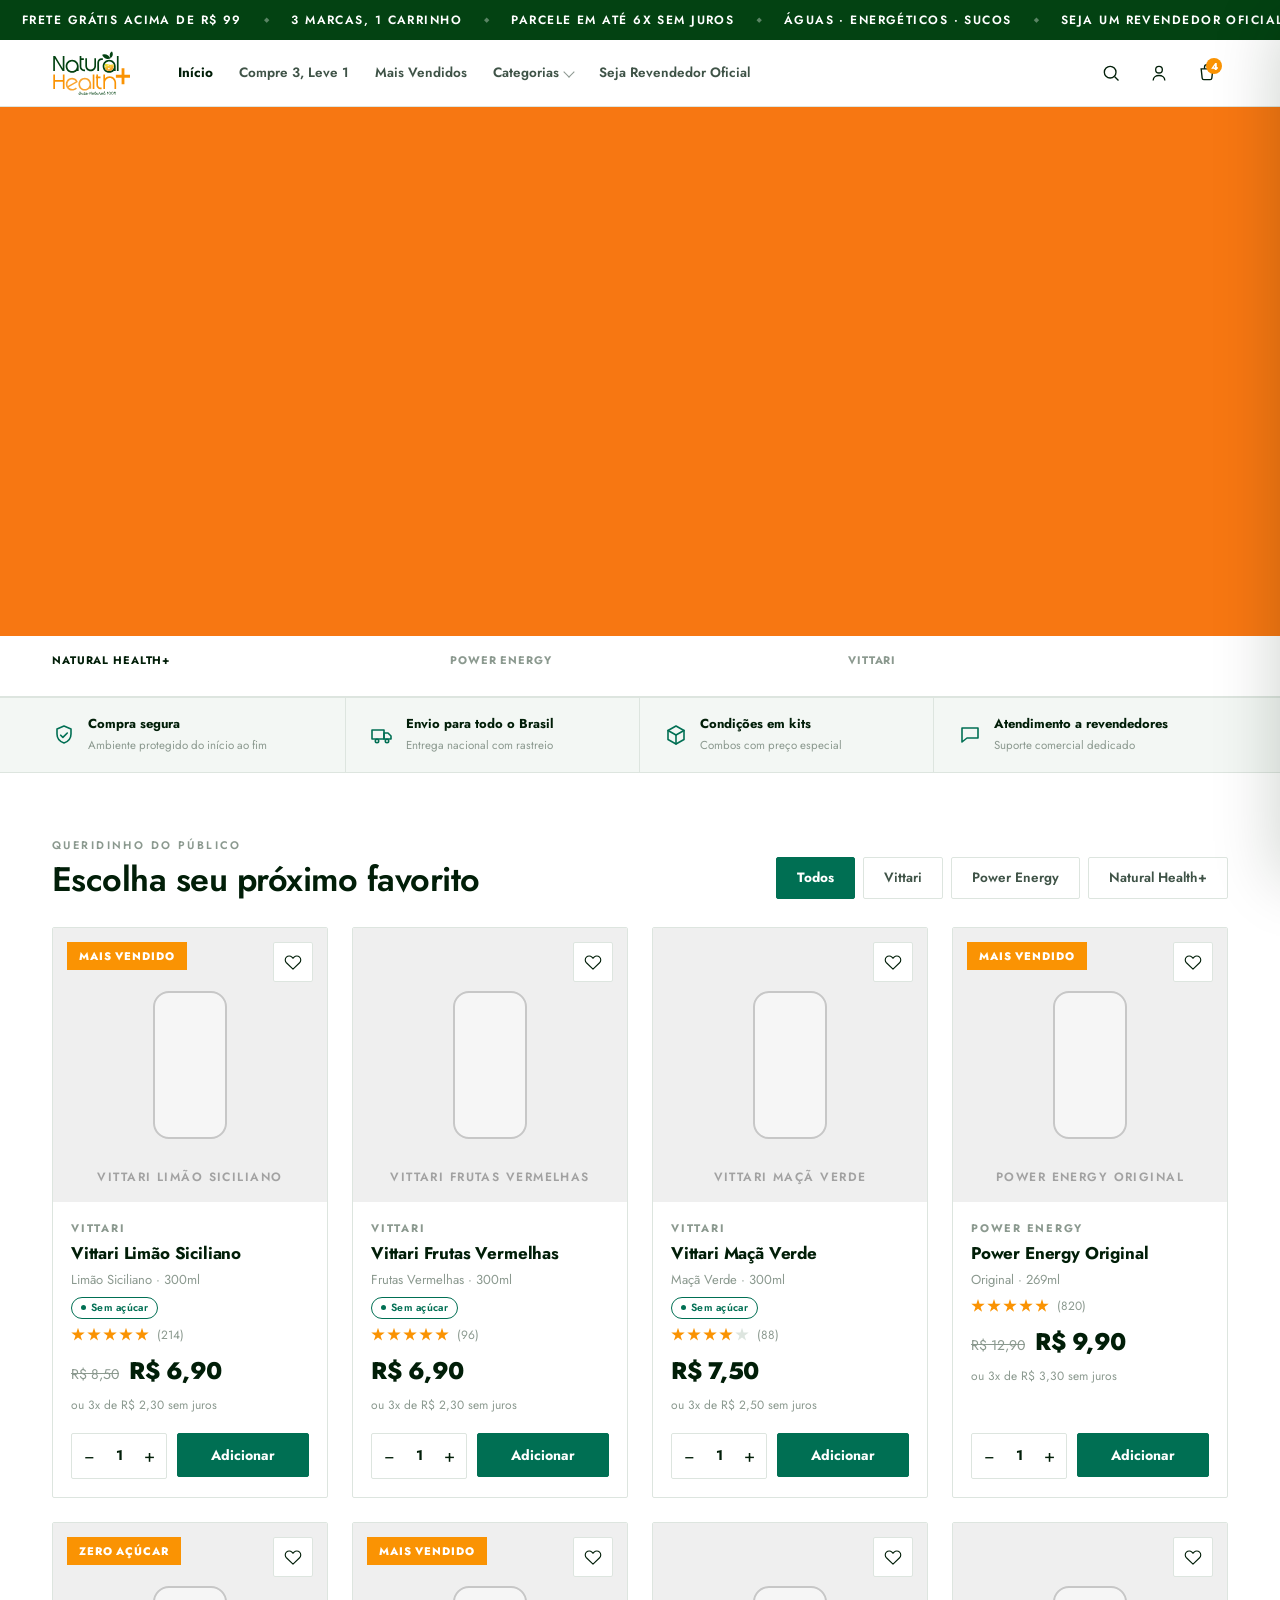
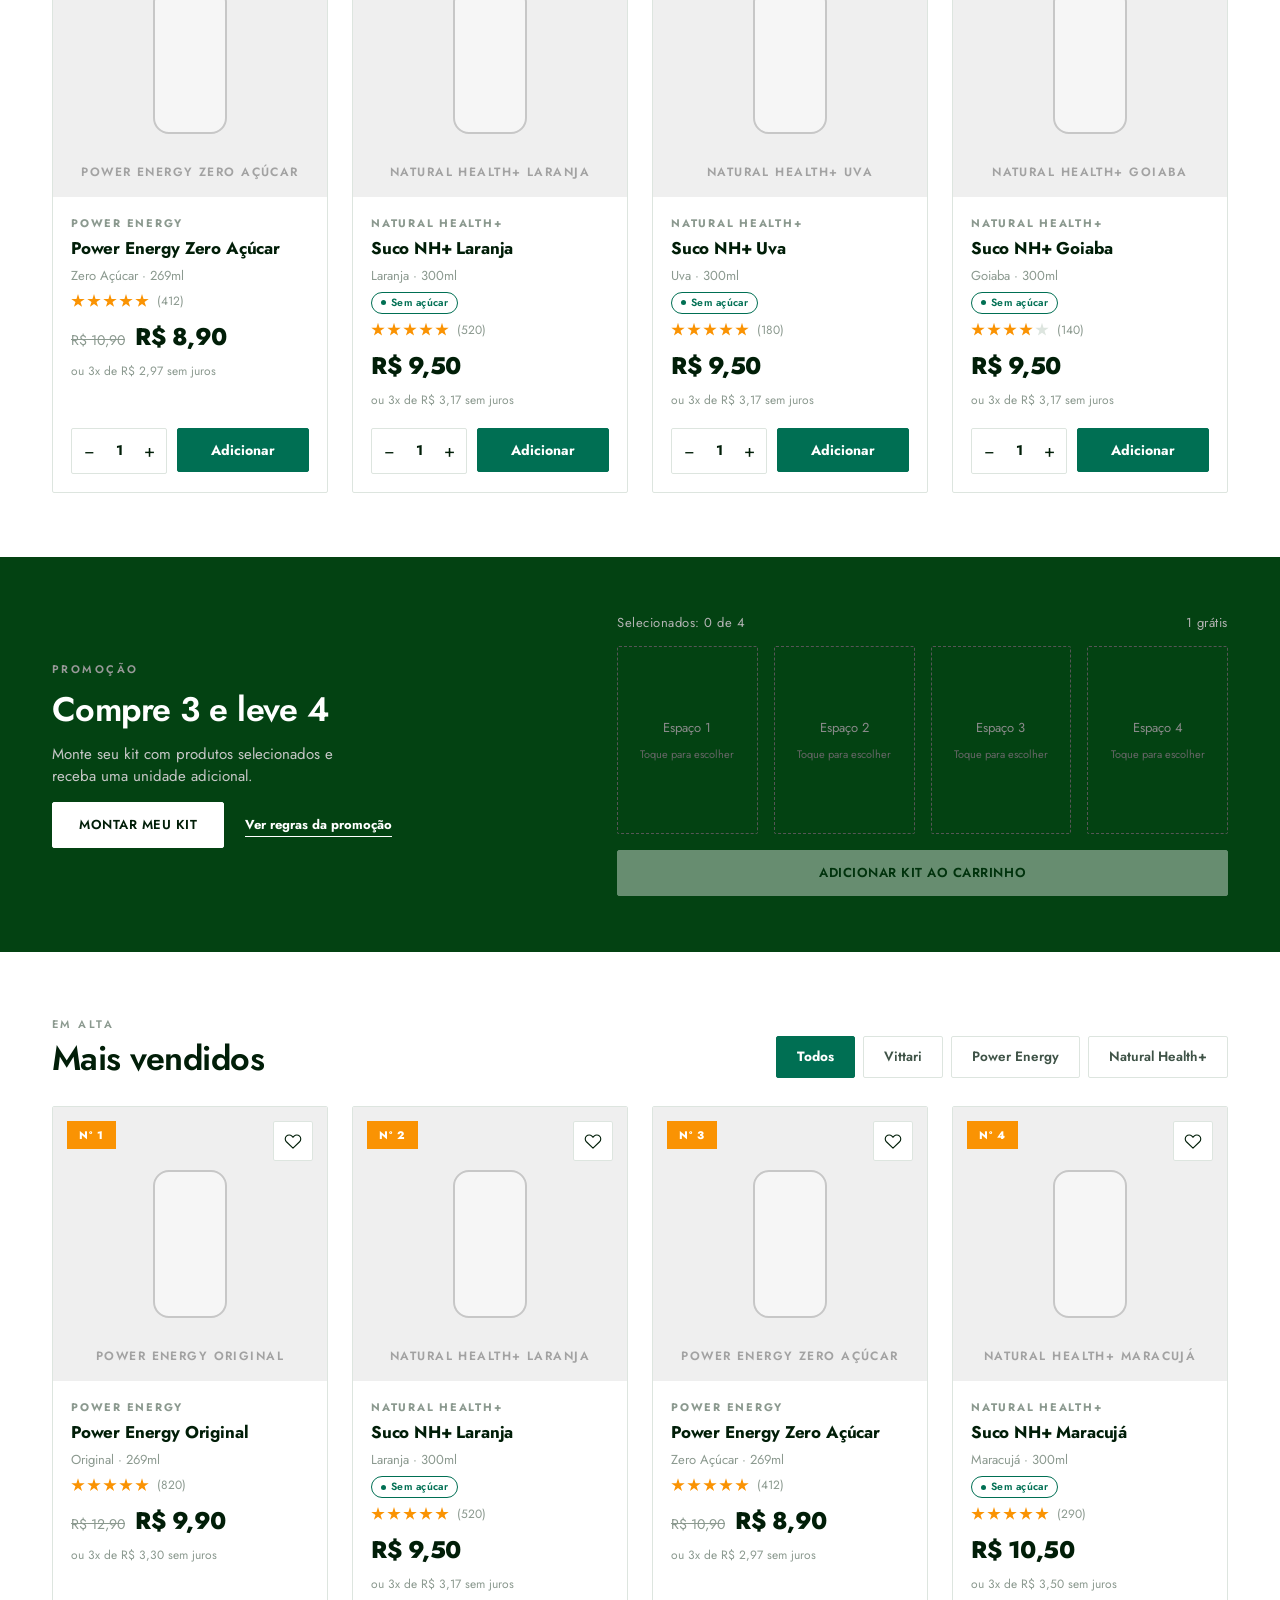
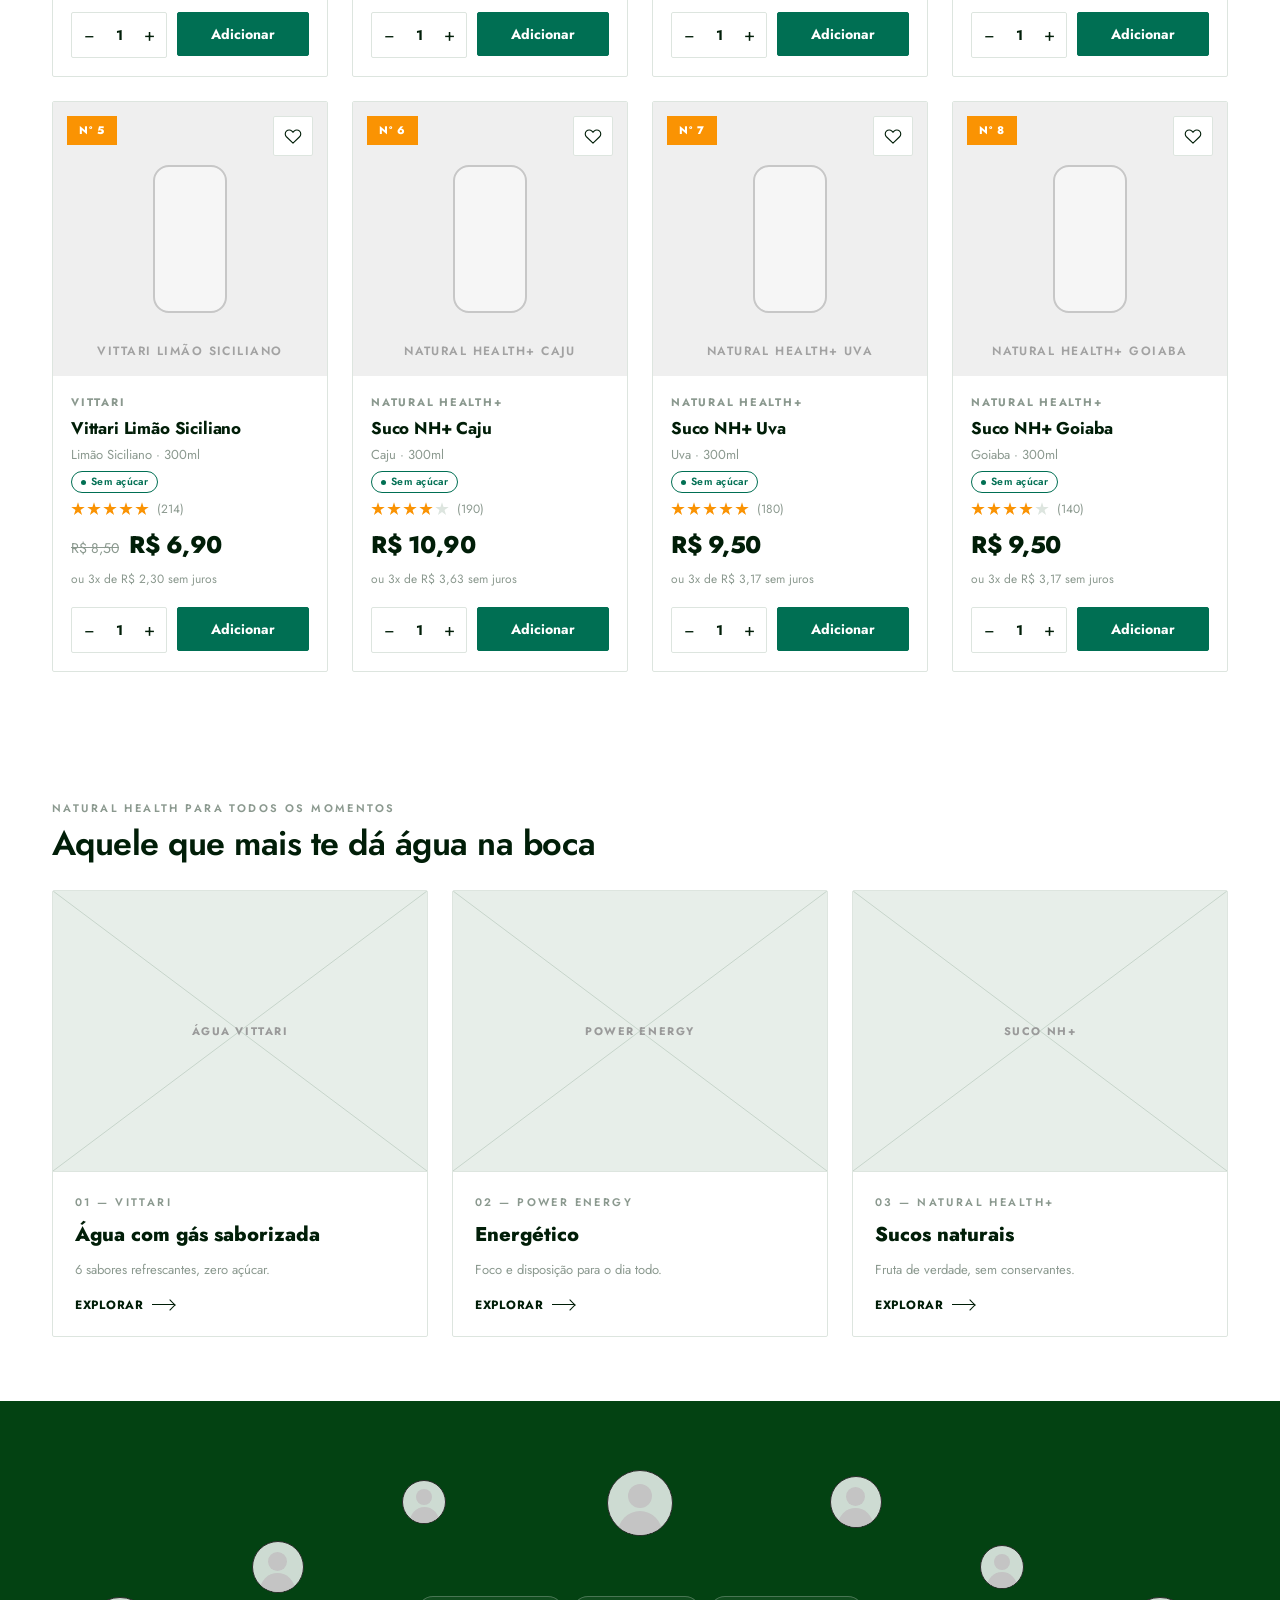
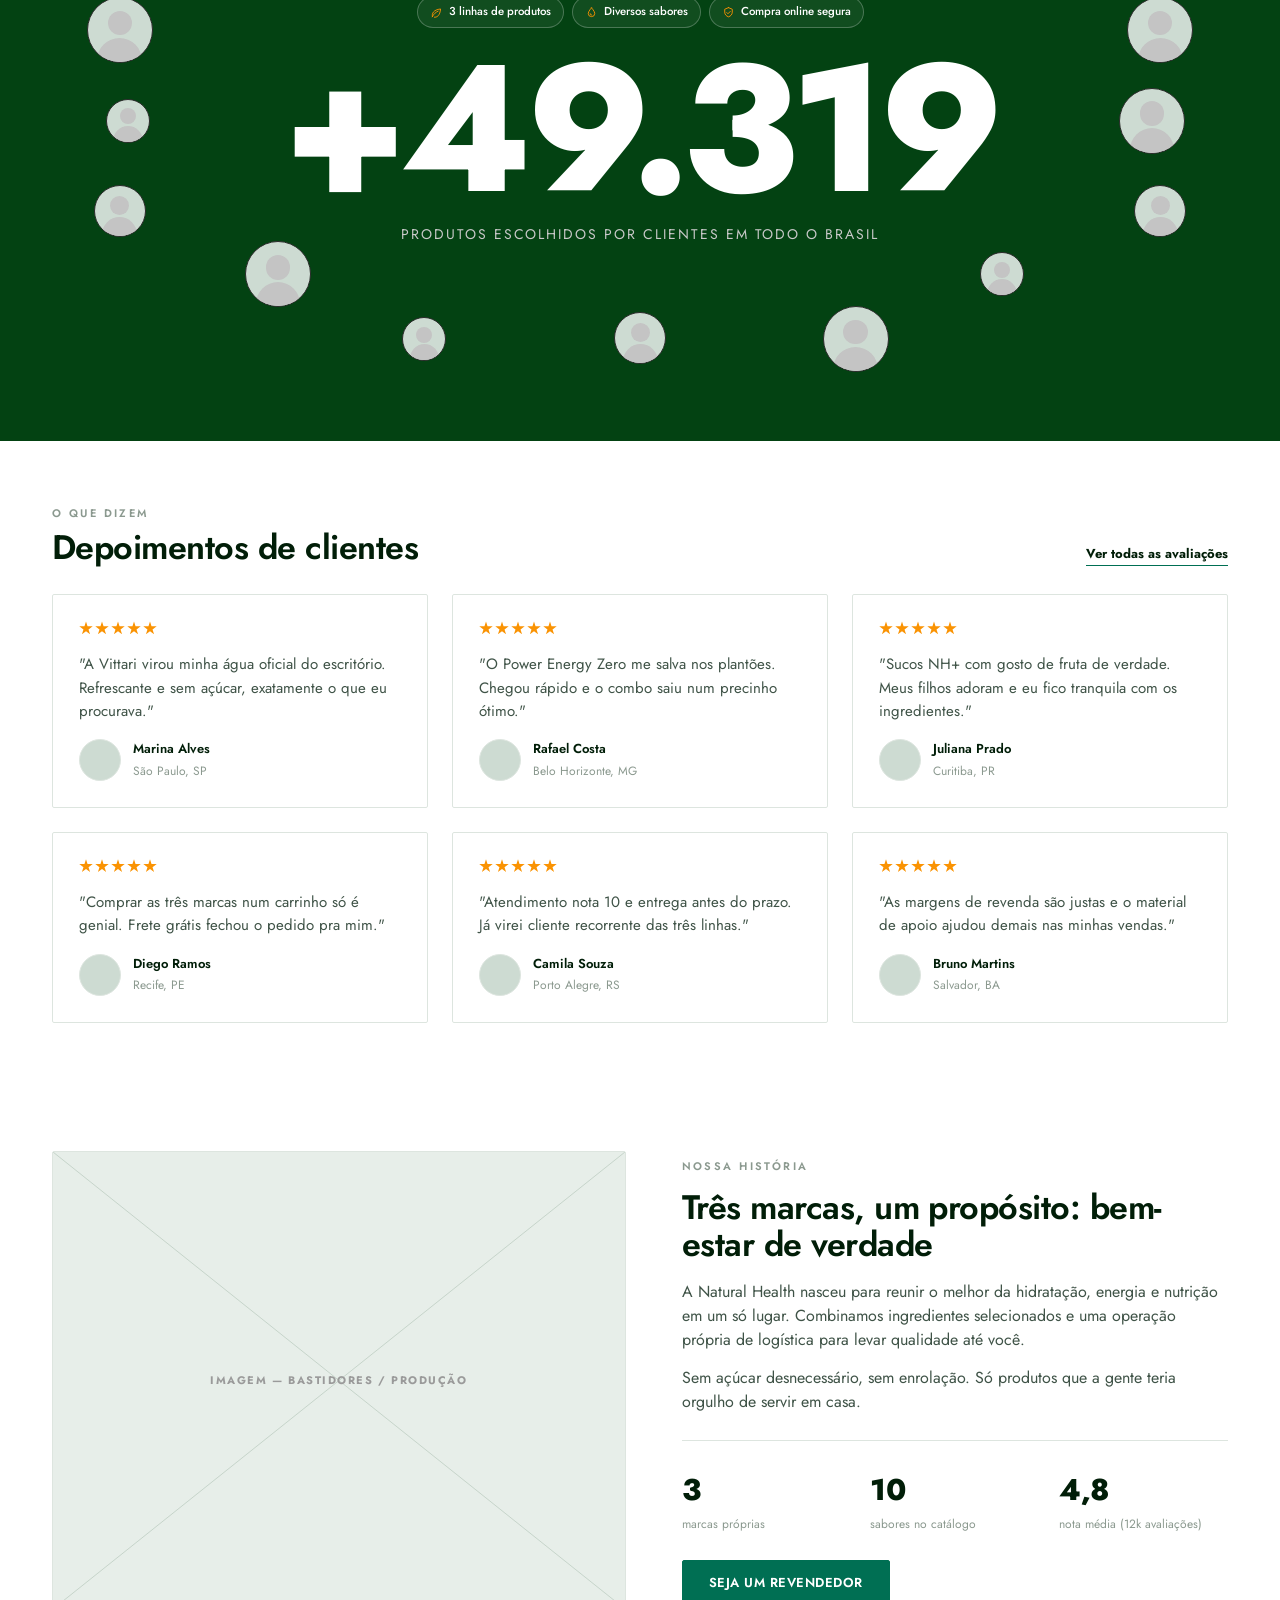
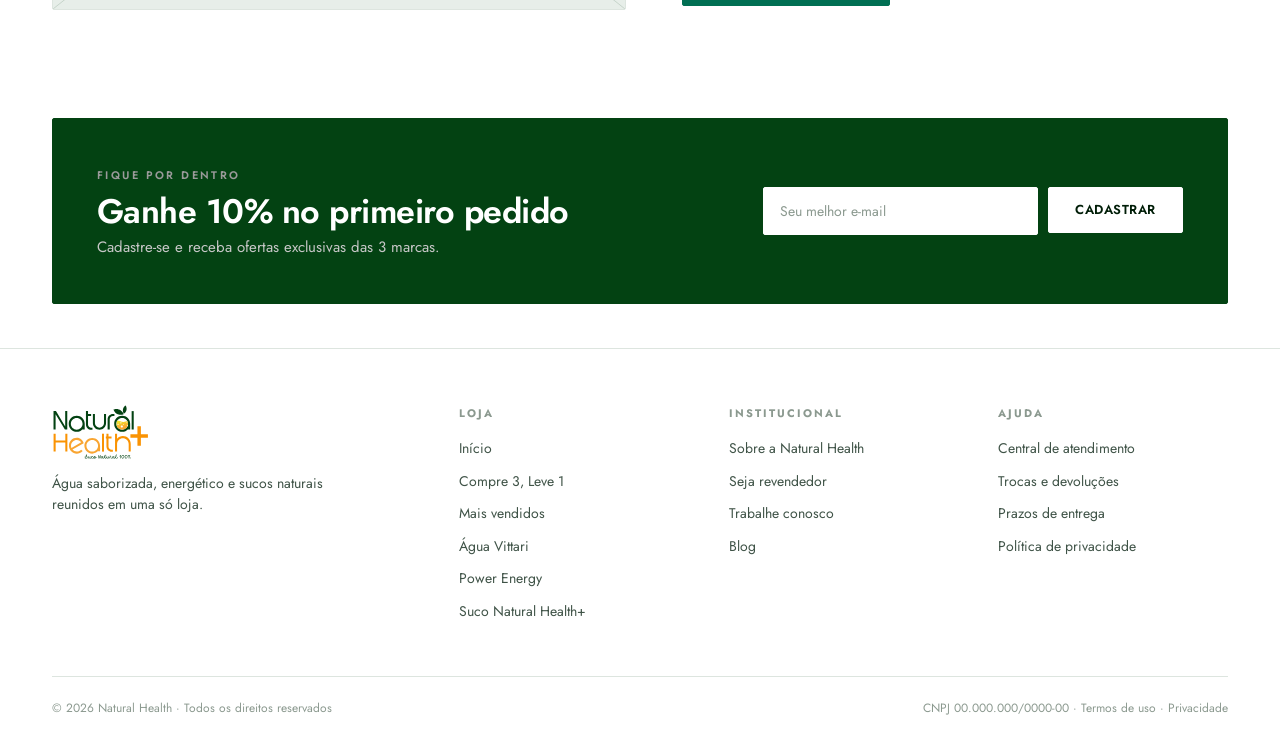
==== commit a24c126a: "Add files via upload" ====
--- a/index.html
+++ b/index.html
@@ -1049,9 +1049,9 @@
     width:100%;
     height:auto;
     min-height:0;
-    aspect-ratio:1920 / 882;
+    aspect-ratio:var(--hero-ratio, 1920 / 793);
     overflow:hidden;
-    border-bottom:1px solid var(--line);
+    border:0;
     background:#fff;
   }
   .hero-carousel .hero-slide{
@@ -1060,7 +1060,8 @@
     opacity:0;
     visibility:hidden;
     pointer-events:none;
-    transition:opacity .65s ease, visibility .65s ease;
+    transition:opacity .42s ease;
+    will-change:opacity;
   }
   .hero-carousel .hero-slide.active{
     opacity:1;
@@ -1074,8 +1075,7 @@
     height:100%;
   }
   .hero-banner-img{object-fit:contain}
-  .hero-slide-natural{background:#f77712;overflow:hidden}
-  .hero-slide-natural .hero-banner-img{height:calc(100% + 2px);transform:translateY(-1px)}
+  .hero-slide-natural{background:#f77712}
   .hero-slide-power{background:#062766}
   .hero-slide-vittari{background:#fff}
 
@@ -1084,7 +1084,9 @@
   .hero-timeline-item{appearance:none;border:none;background:none;padding:0;text-align:left;display:flex;flex-direction:column;gap:8px;cursor:pointer;color:var(--muted)}
   .hero-timeline-item small{font-size:11px;letter-spacing:.08em;text-transform:uppercase;font-weight:700}
   .hero-timeline-bar{height:4px;border-radius:999px;background:rgba(1,30,8,.12);overflow:hidden}
-  .hero-timeline-bar i{display:block;width:0;height:100%;background:var(--ink);border-radius:inherit;transition:width .15s linear}
+  .hero-timeline-bar i{display:block;width:0;height:100%;background:var(--ink);border-radius:inherit}
+  .hero-timeline-item.active .hero-timeline-bar i{animation:heroTimeline 5s linear forwards}
+  @keyframes heroTimeline{from{width:0}to{width:100%}}
   .hero-timeline-item.active{color:var(--ink)}
 
   .category-banner{
@@ -1104,7 +1106,7 @@
   }
 
   @media(max-width:767px){
-    .hero.hero-carousel{aspect-ratio:4 / 5}
+    .hero.hero-carousel{aspect-ratio:4 / 5!important}
     .hero-carousel-nav-wrap{grid-template-columns:1fr;gap:10px;padding:14px 20px}
   }
   @media(prefers-reduced-motion:reduce){
@@ -1221,19 +1223,19 @@
     <div class="hero-slide active hero-slide-natural" aria-hidden="false">
       <picture class="hero-banner-picture">
         <source media="(max-width: 767px)" srcset="https://clarissaloizel.com/wp-content/uploads/2026/07/Natural-Health-Banner-mobile.jpg">
-        <img class="hero-banner-img" src="https://clarissaloizel.com/wp-content/uploads/2026/07/Natural-Health-Banner-desktop.jpg" alt="Banner Natural Health" fetchpriority="high">
+        <img class="hero-banner-img" src="https://clarissaloizel.com/wp-content/uploads/2026/07/Natural-Health-Banner-desktop.jpg" alt="Banner Natural Health" fetchpriority="high" loading="eager" decoding="async">
       </picture>
     </div>
     <div class="hero-slide hero-slide-power" aria-hidden="true">
       <picture class="hero-banner-picture">
         <source media="(max-width: 767px)" srcset="https://clarissaloizel.com/wp-content/uploads/2026/07/Power-Energy-mobile.jpg">
-        <img class="hero-banner-img" src="https://clarissaloizel.com/wp-content/uploads/2026/07/Power-Energy-desktop.jpg" alt="Banner Power Energy" loading="lazy">
+        <img class="hero-banner-img" src="https://clarissaloizel.com/wp-content/uploads/2026/07/Power-Energy-desktop.jpg" alt="Banner Power Energy" loading="eager" decoding="async">
       </picture>
     </div>
     <div class="hero-slide hero-slide-vittari" aria-hidden="true">
       <picture class="hero-banner-picture">
         <source media="(max-width: 767px)" srcset="https://clarissaloizel.com/wp-content/uploads/2026/07/Vittari-Banner-mobile.jpg">
-        <img class="hero-banner-img" src="https://clarissaloizel.com/wp-content/uploads/2026/07/Vittari-Banner-desktop.jpg" alt="Banner Vittari" loading="lazy">
+        <img class="hero-banner-img" src="https://clarissaloizel.com/wp-content/uploads/2026/07/Vittari-Banner-desktop.jpg" alt="Banner Vittari" loading="eager" decoding="async">
       </picture>
     </div>
   </div>
@@ -3129,22 +3131,28 @@
     const hero=document.getElementById('home-hero');
     const nav=document.getElementById('home-hero-nav');
     if(!hero)return;
+
     const slides=Array.from(hero.querySelectorAll('.hero-slide'));
     const items=nav?Array.from(nav.querySelectorAll('.hero-timeline-item')):[];
-    if(slides.length<2)return;
-    const reduced=window.matchMedia&&window.matchMedia('(prefers-reduced-motion: reduce)').matches;
+    const desktopRatios=['1920 / 793','1920 / 882','1920 / 800'];
     const DURATION=5000;
     let index=0;
-    let raf=null;
-    let startedAt=0;
-
-    function syncNav(progress){
+    let timer=null;
+
+    function restartTimeline(){
       items.forEach((item,i)=>{
-        const active=i===index;
-        item.classList.toggle('active',active);
-        const fill=item.querySelector('i');
-        if(fill)fill.style.width=active?`${Math.max(0,Math.min(100,progress*100))}%`:'0%';
+        item.classList.toggle('active',i===index);
+        const bar=item.querySelector('i');
+        if(!bar)return;
+        bar.style.animation='none';
+        bar.offsetHeight;
+        if(i===index)bar.style.animation=`heroTimeline ${DURATION}ms linear forwards`;
       });
+    }
+
+    function schedule(){
+      clearTimeout(timer);
+      timer=setTimeout(()=>show(index+1),DURATION);
     }
 
     function show(next){
@@ -3154,41 +3162,27 @@
         slide.classList.toggle('active',active);
         slide.setAttribute('aria-hidden',active?'false':'true');
       });
-      syncNav(reduced?1:0);
+
+      if(window.matchMedia('(min-width: 768px)').matches){
+        hero.style.setProperty('--hero-ratio',desktopRatios[index]);
+      }else{
+        hero.style.setProperty('--hero-ratio','4 / 5');
+      }
+
+      restartTimeline();
+      schedule();
     }
 
-    function stop(){
-      if(raf){cancelAnimationFrame(raf);raf=null;}
-    }
-
-    function tick(now){
-      const progress=Math.min(1,(now-startedAt)/DURATION);
-      syncNav(progress);
-      if(progress>=1){
-        show(index+1);
-        startedAt=now;
-      }
-      raf=requestAnimationFrame(tick);
-    }
-
-    function start(){
-      if(reduced||raf)return;
-      startedAt=performance.now();
-      raf=requestAnimationFrame(tick);
-    }
-
-    items.forEach((item,i)=>item.addEventListener('click',()=>{
-      show(i);
-      stop();
-      start();
-    }));
-
-    hero.addEventListener('mouseenter',stop);
-    hero.addEventListener('mouseleave',()=>!document.hidden&&start());
-    if(nav){nav.addEventListener('mouseenter',stop);nav.addEventListener('mouseleave',()=>!document.hidden&&start());}
-    document.addEventListener('visibilitychange',()=>document.hidden?stop():start());
+    items.forEach((item,i)=>item.addEventListener('click',()=>show(i)));
+    document.addEventListener('visibilitychange',()=>{
+      if(document.hidden)clearTimeout(timer);
+      else schedule();
+    });
+    window.addEventListener('resize',()=>{
+      hero.style.setProperty('--hero-ratio',window.innerWidth<768?'4 / 5':desktopRatios[index]);
+    },{passive:true});
+
     show(0);
-    if(!reduced)start();
   }
 
   /* ================= INIT ================= */
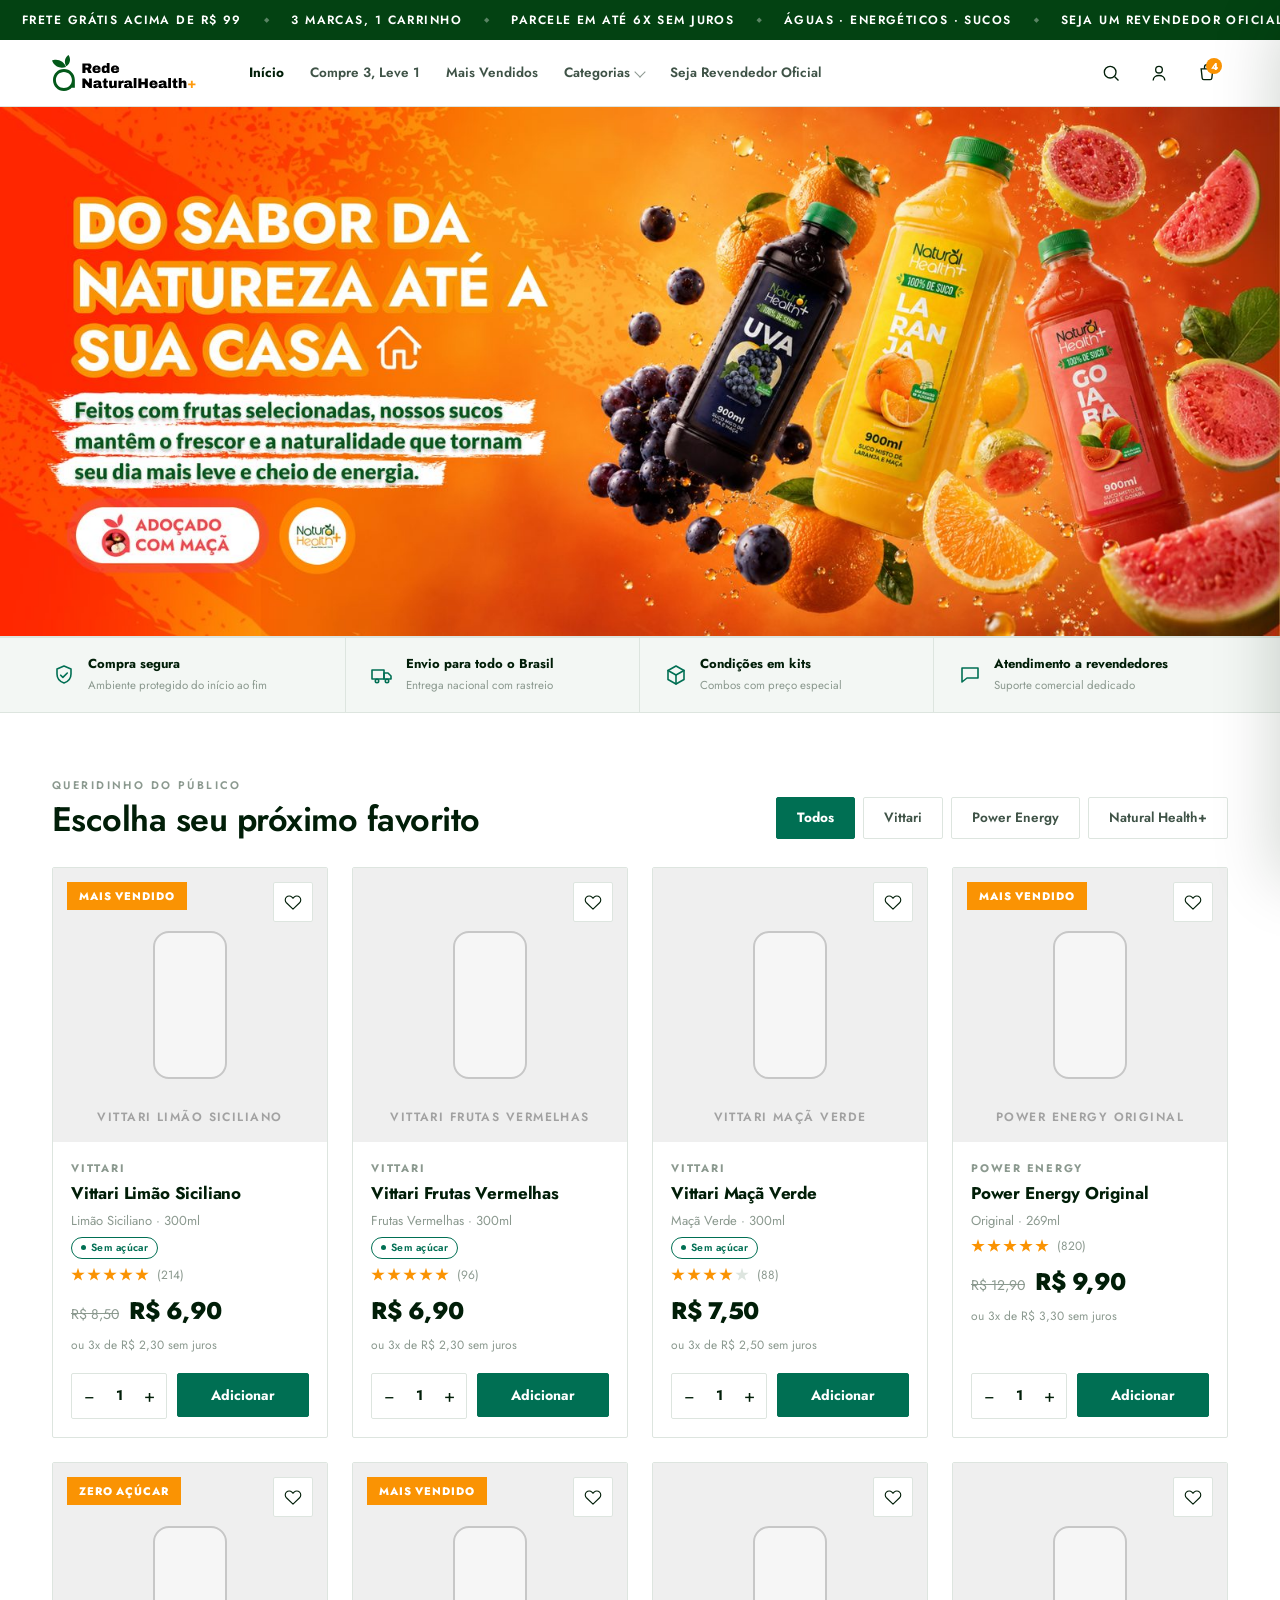
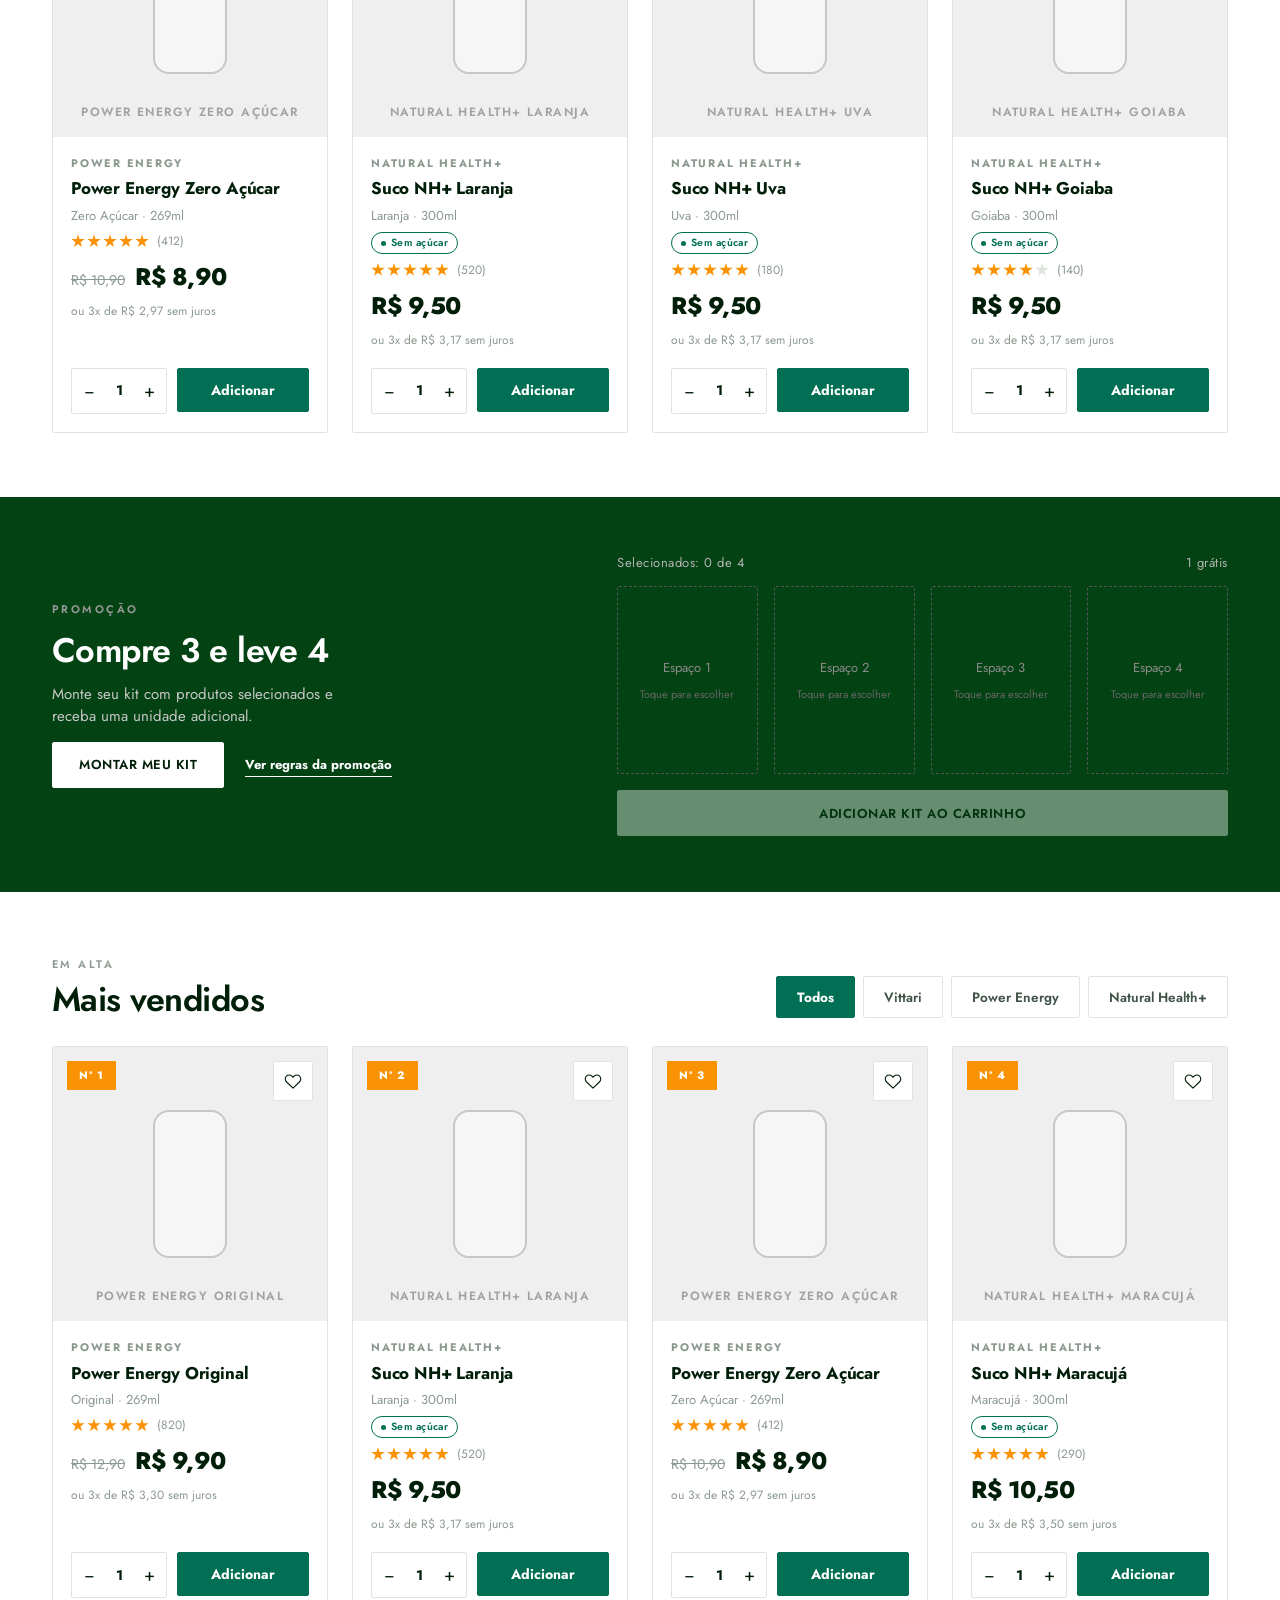
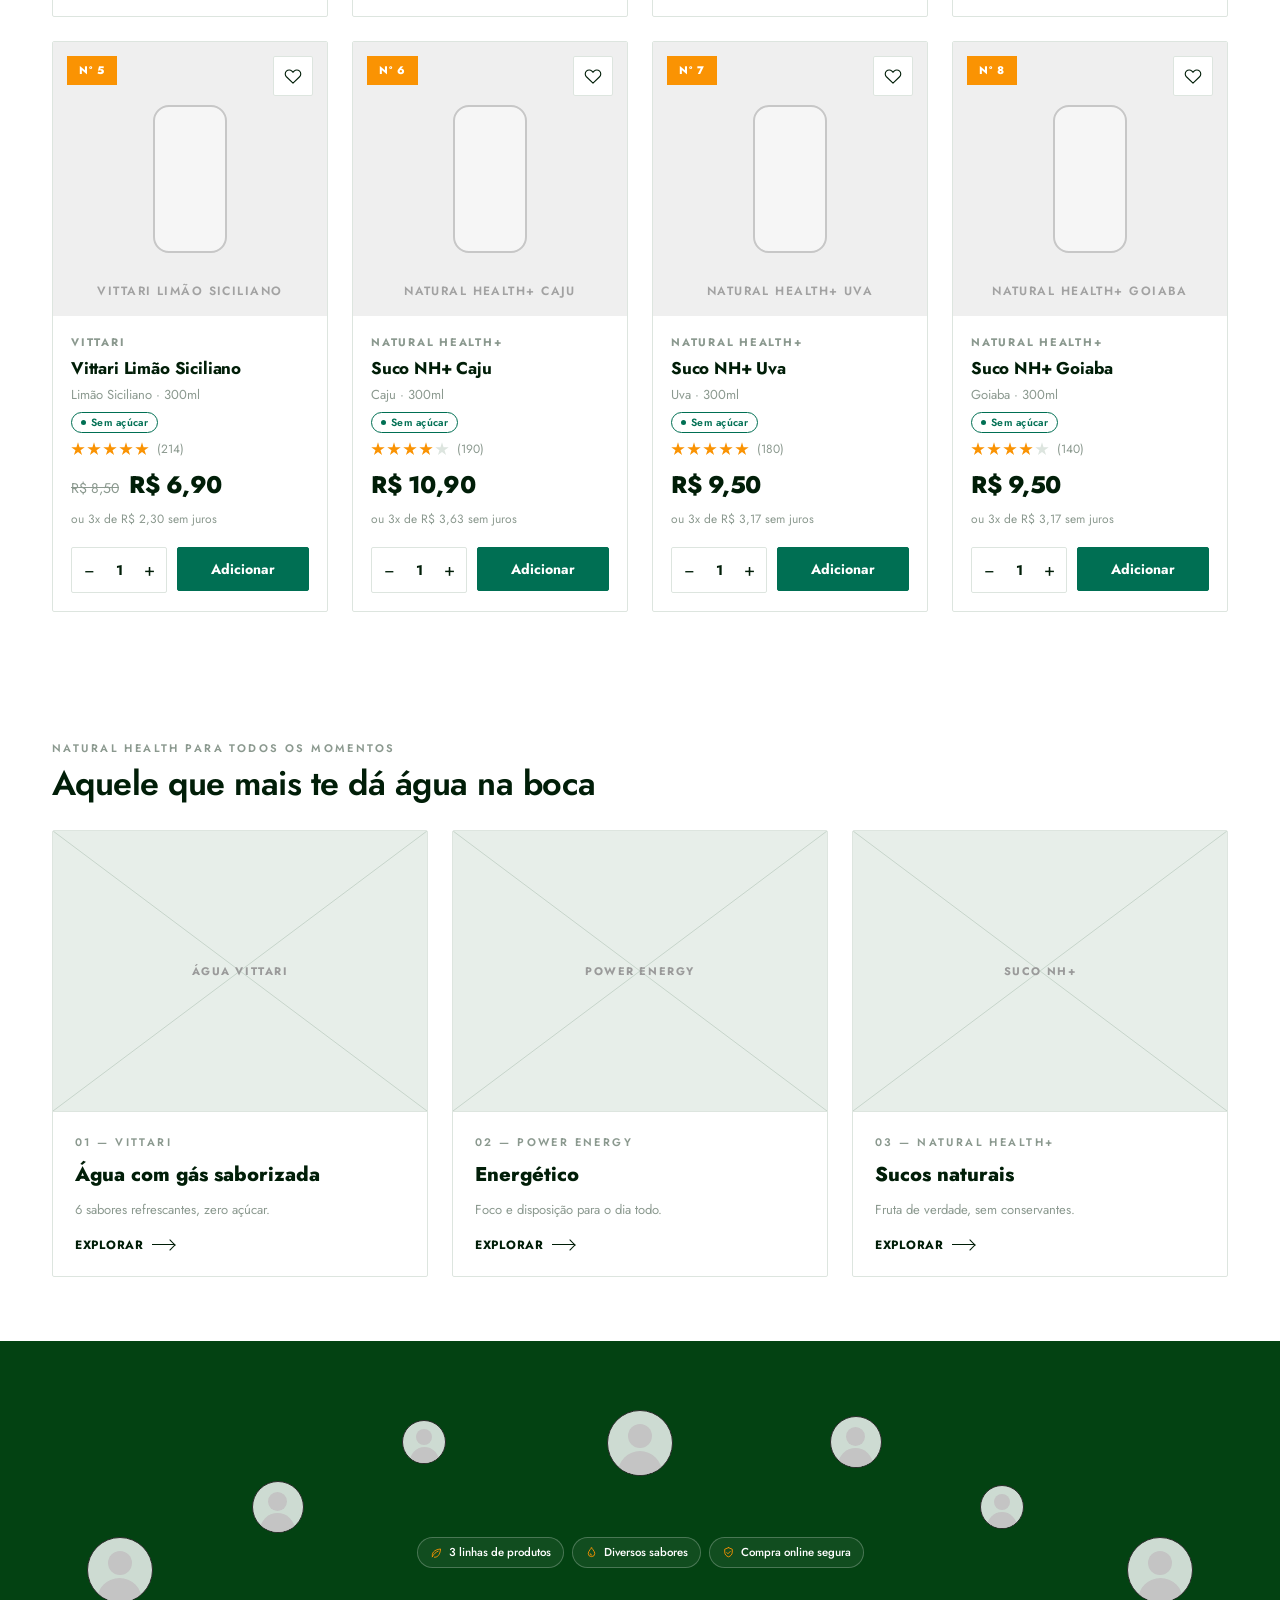
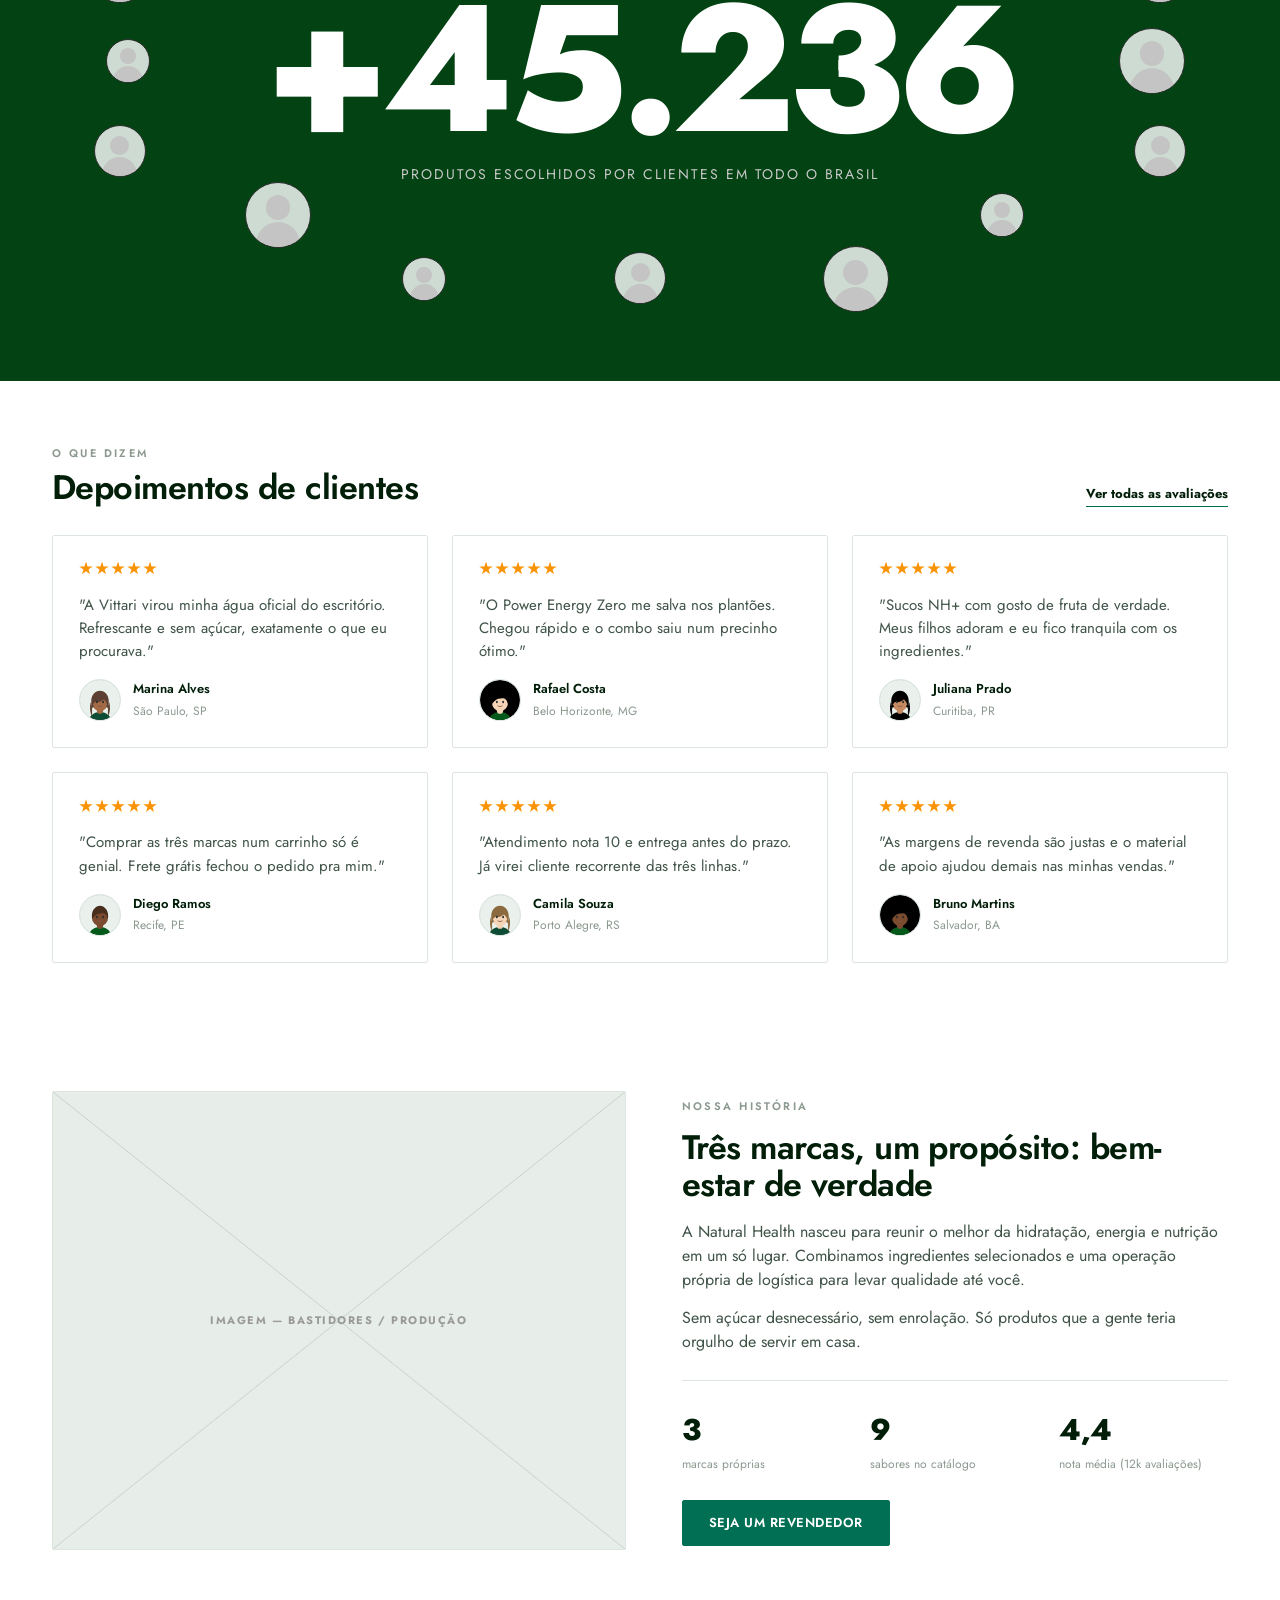
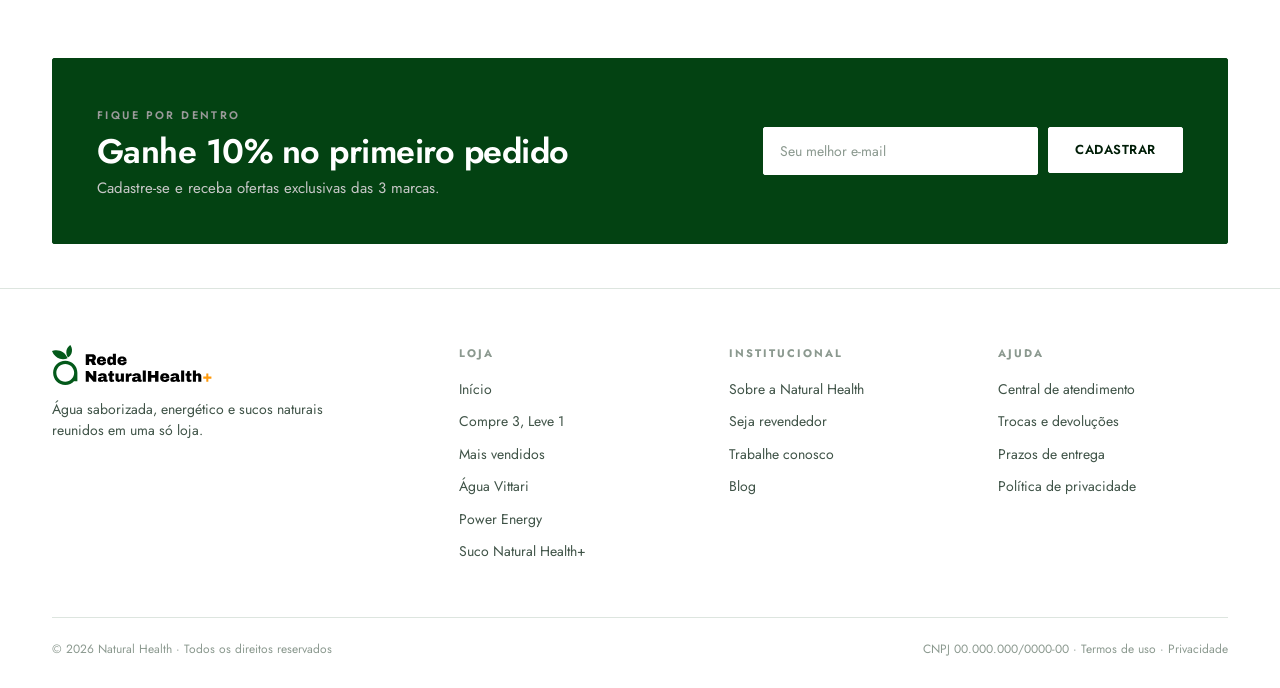
==== commit 73156887: "Add files via upload" ====
--- a/index.html
+++ b/index.html
@@ -355,16 +355,13 @@
   .co-back:hover{color:var(--ink)}
   .co-citem{display:grid;grid-template-columns:64px 1fr auto;gap:14px;padding:16px 0;border-bottom:1px solid var(--line);align-items:center}
   .co-citem .ph{width:64px;height:64px}
-  .co-item-media,.co-bump-media{width:64px;height:64px;border:1px solid var(--line);border-radius:var(--r);background:#fff;overflow:hidden;display:flex;align-items:center;justify-content:center;flex:0 0 64px}
-  .co-item-media img,.co-bump-media img{width:100%;height:100%;object-fit:contain;display:block;background:#fff}
-  .co-item-media .bottle,.co-bump-media .bottle{width:26px;height:50px;border-radius:10px}
   .co-citem b{font-size:14px}
   .co-citem small{color:var(--muted);font-size:12px;display:block}
   .co-citem .miniqty{display:inline-flex;border:1px solid var(--line);border-radius:var(--r);margin-top:8px}
   .co-citem .miniqty button{width:28px;height:26px}
   .co-citem .miniqty span{width:28px;text-align:center;line-height:26px;font-size:13px;font-weight:700}
   .co-bump{border:1.5px dashed var(--ink);border-radius:var(--r);margin:22px 0;background:var(--fill)}
-  .co-bump-in{display:flex;align-items:center;gap:14px;padding:16px 18px;cursor:pointer;flex-wrap:wrap}
+  .co-bump-in{display:flex;align-items:center;gap:14px;padding:16px 18px;cursor:pointer}
   .co-check{width:22px;height:22px;border:1.5px solid var(--ink);border-radius:5px;flex:0 0 22px;position:relative}
   .co-check.on{background:var(--ink)}
   .co-check.on::after{content:"✓";position:absolute;inset:0;color:#fff;display:flex;align-items:center;justify-content:center;font-size:13px;font-weight:800}
@@ -525,11 +522,10 @@
   .pdp{display:grid;grid-template-columns:1fr 1fr;gap:56px;align-items:start;padding-top:36px}
   .gallery .main{aspect-ratio:1/1;border-radius:var(--r)}
   .gallery .thumbs{display:grid;grid-template-columns:repeat(4,1fr);gap:12px;margin-top:12px}
-  .gallery .thumb{aspect-ratio:1/1;border:1px solid var(--line);border-radius:var(--r);overflow:hidden;background:#fff;cursor:pointer;padding:0;display:flex;align-items:center;justify-content:center;transition:border-color .2s, transform .2s, box-shadow .2s}
+  .gallery .thumb{aspect-ratio:1/1;border:1px solid var(--line);border-radius:var(--r);overflow:hidden;background:#fff;cursor:pointer;position:relative;transition:border-color .2s,transform .2s}
+  .gallery .thumb:hover{border-color:var(--ink);transform:translateY(-2px)}
+  .gallery .thumb.on{border:1.5px solid var(--ink)}
   .gallery .thumb img{width:100%;height:100%;object-fit:contain;display:block;background:#fff}
-  .gallery .thumb.on{border:1.5px solid var(--ink);box-shadow:0 6px 16px rgba(0,0,0,.06)}
-  .gallery .thumb:hover{transform:translateY(-2px)}
-  .gallery .thumb.empty{font-size:11px;font-weight:700;letter-spacing:.08em;text-transform:uppercase;color:var(--muted);background:var(--fill)}
   .pdp-info{display:flex;flex-direction:column;gap:18px}
   .pdp-info .price{font-size:30px;font-weight:800;letter-spacing:-.02em}
   .pdp-info .price s{font-size:16px;color:var(--muted);font-weight:500;margin-left:10px}
@@ -541,9 +537,18 @@
   .qty button{width:46px;font-size:20px}
   .qty span{width:44px;text-align:center;font-weight:700;align-self:center}
   .pdp-tabs{border-top:1px solid var(--line);margin-top:8px;padding-top:20px}
-  .tabhead{display:flex;gap:24px;border-bottom:1px solid var(--line);margin-bottom:18px}
-  .tabhead b{padding-bottom:12px;font-size:13px;letter-spacing:.04em;text-transform:uppercase;color:var(--muted);border-bottom:2px solid transparent;margin-bottom:-1px}
-  .tabhead b.on{color:var(--ink);border-color:var(--ink)}
+  .tabhead{display:flex;gap:24px;border-bottom:1px solid var(--line);margin-bottom:22px;overflow-x:auto}
+  .tabhead b,.tabhead button{padding:0 0 12px;font-size:13px;letter-spacing:.04em;text-transform:uppercase;color:var(--muted);border:none;border-bottom:2px solid transparent;margin-bottom:-1px;background:none;font-family:inherit;font-weight:700;white-space:nowrap}
+  .tabhead b.on,.tabhead button.on{color:var(--ink);border-color:var(--ink)}
+  .pdp-tabpanel{display:none}
+  .pdp-tabpanel.on{display:block}
+  .pdp-copy{font-size:15px;line-height:1.75;color:var(--ink-2);max-width:90ch;margin-bottom:24px}
+  .pdp-review-grid{display:grid;grid-template-columns:repeat(3,1fr);gap:16px}
+  .pdp-review{border:1px solid var(--line);border-radius:var(--r);padding:20px;display:flex;flex-direction:column;gap:12px;background:#fff}
+  .pdp-review p{font-size:14px;line-height:1.55;color:var(--ink-2)}
+  .pdp-review .who{display:flex;align-items:center;gap:10px;margin-top:auto}
+  .pdp-review .av2{width:38px;height:38px;flex:0 0 38px;border-radius:100px}
+  .pdp-review b{font-size:12.5px;display:block}.pdp-review small{font-size:11.5px;color:var(--muted)}
   .skeleton-line{height:12px;background:var(--fill);border-radius:100px;margin-bottom:10px}
   .info-list{display:grid;grid-template-columns:repeat(2,1fr);gap:0 40px}
   .info-list div{display:flex;justify-content:space-between;padding:12px 0;border-bottom:1px solid var(--line);font-size:14px}
@@ -626,9 +631,6 @@
   .cart-items{flex:1;overflow-y:auto;padding:8px 24px}
   .citem{display:grid;grid-template-columns:70px 1fr auto;gap:14px;padding:18px 0;border-bottom:1px solid var(--line)}
   .citem .ph{width:70px;height:70px}
-  .citem-media{width:70px;height:70px;border:1px solid var(--line);border-radius:var(--r);background:#fff;overflow:hidden;display:flex;align-items:center;justify-content:center;flex:0 0 70px}
-  .citem-media img{width:100%;height:100%;object-fit:contain;display:block;background:#fff}
-  .citem-media .bottle{width:28px;height:54px;border-radius:10px}
   .citem b{font-size:14px;font-weight:600;display:block}
   .citem small{color:var(--muted);font-size:12px}
   .citem .miniqty{display:inline-flex;border:1px solid var(--line);border-radius:var(--r);margin-top:8px}
@@ -698,6 +700,7 @@
   }
   @media(max-width:860px){
     .menu,.link-all{display:none}
+    .pdp-review-grid{grid-template-columns:1fr}
     .hamb{display:flex}
     .cols-4,.cols-3,.catblocks,.quotes,.steps,.rbenefits{grid-template-columns:repeat(2,1fr)}
     .sec-head{flex-direction:column;align-items:flex-start}
@@ -742,10 +745,11 @@
 
   /* logo */
   .brand{gap:0}
-  .brand .logo-svg{height:44px;width:auto;display:block}
-  .brand-foot .logo-svg{height:54px}
-  .brand-mob .logo-svg{height:38px}
-  .lp-cta-logo .logo-svg{height:64px;width:auto;margin:0 auto 18px}
+  .brand .logo-svg{height:36px;width:auto;display:block}
+  .brand-foot .logo-svg{height:40px}
+  .brand-mob .logo-svg{height:30px}
+  .lp-cta-logo .logo-svg{height:44px;width:auto;margin:0 auto 18px}
+  @media(max-width:860px){.brand .logo-svg{height:30px}}
 
   /* botões */
   .btn{background:var(--brand);border-color:var(--brand);color:#fff;font-weight:600}
@@ -1042,77 +1046,177 @@
     transition:opacity .22s ease}
   .nav-fade.on{opacity:.55}
 
-
-  /* ============ BANNERS RESPONSIVOS — HOME E CATEGORIAS ============ */
-  .hero.hero-carousel{
-    position:relative;
-    width:100%;
-    height:auto;
-    min-height:0;
-    aspect-ratio:var(--hero-ratio, 1920 / 793);
-    overflow:hidden;
-    border:0;
-    background:#fff;
-  }
-  .hero-carousel .hero-slide{
-    position:absolute;
-    inset:0;
-    opacity:0;
-    visibility:hidden;
-    pointer-events:none;
-    transition:opacity .42s ease;
-    will-change:opacity;
-  }
-  .hero-carousel .hero-slide.active{
-    opacity:1;
-    visibility:visible;
-    pointer-events:auto;
-  }
-  .hero-banner-picture,
-  .hero-banner-img{
-    display:block;
-    width:100%;
-    height:100%;
-  }
-  .hero-banner-img{object-fit:contain}
-  .hero-slide-natural{background:#f77712}
-  .hero-slide-power{background:#062766}
-  .hero-slide-vittari{background:#fff}
-
-  .hero-carousel-nav{background:#fff;border-bottom:1px solid var(--line)}
-  .hero-carousel-nav-wrap{display:grid;grid-template-columns:repeat(3,minmax(0,1fr));gap:18px;padding:16px 32px}
-  .hero-timeline-item{appearance:none;border:none;background:none;padding:0;text-align:left;display:flex;flex-direction:column;gap:8px;cursor:pointer;color:var(--muted)}
-  .hero-timeline-item small{font-size:11px;letter-spacing:.08em;text-transform:uppercase;font-weight:700}
-  .hero-timeline-bar{height:4px;border-radius:999px;background:rgba(1,30,8,.12);overflow:hidden}
-  .hero-timeline-bar i{display:block;width:0;height:100%;background:var(--ink);border-radius:inherit}
-  .hero-timeline-item.active .hero-timeline-bar i{animation:heroTimeline 5s linear forwards}
-  @keyframes heroTimeline{from{width:0}to{width:100%}}
-  .hero-timeline-item.active{color:var(--ink)}
-
-  .category-banner{
-    width:100%;
-    overflow:hidden;
-    border-bottom:1px solid var(--line);
-    background:#fff;
-  }
-  .category-banner picture,
-  .category-banner img{
-    display:block;
-    width:100%;
-  }
-  .category-banner img{
-    height:auto;
-    object-fit:contain;
-  }
-
-  @media(max-width:767px){
-    .hero.hero-carousel{aspect-ratio:4 / 5!important}
-    .hero-carousel-nav-wrap{grid-template-columns:1fr;gap:10px;padding:14px 20px}
-  }
-  @media(prefers-reduced-motion:reduce){
-    .hero-carousel .hero-slide{transition:none}
-  }
-
+  /* ================= LP DE CATEGORIA ================= */
+  .clp-hero{position:relative;min-height:min(74vh,600px);display:flex;align-items:center;overflow:hidden;
+    background:var(--brand-d);border-bottom:1px solid var(--line)}
+  .clp-hero-img{position:absolute;inset:0;width:100%;height:100%;object-fit:cover;z-index:0}
+  .clp-hero-scrim{position:absolute;inset:0;z-index:1;
+    background:linear-gradient(100deg,rgba(1,30,8,.82) 0%,rgba(1,30,8,.62) 42%,rgba(1,30,8,.15) 100%)}
+  .clp-hero-in{position:relative;z-index:2;padding-block:70px}
+  .clp-hero-box{max-width:620px;display:flex;flex-direction:column;align-items:flex-start;gap:16px;
+    animation:heroIn .8s var(--ease) .05s both}
+  .clp-hero-logo{height:44px;width:auto;max-width:190px;filter:none}
+  .clp-faixa{display:inline-block;background:var(--accent);color:#fff;font-size:11.5px;font-weight:700;
+    letter-spacing:.12em;text-transform:uppercase;padding:7px 14px;border-radius:100px}
+  .clp-hero-box .h1{color:#fff;max-width:14ch}
+  .clp-hero-box .lead{color:rgba(255,255,255,.88)}
+  .clp-hero-box .btn.ghost{background:transparent;color:#fff;border-color:rgba(255,255,255,.55)}
+  .clp-hero-box .btn.ghost:hover{background:#fff;color:var(--brand-d);border-color:#fff}
+  .clp-chips{display:flex;gap:8px;flex-wrap:wrap;margin-top:4px}
+  .clp-chip{font-size:11.5px;color:#fff;border:1px solid rgba(255,255,255,.32);border-radius:100px;
+    padding:5px 12px;background:rgba(255,255,255,.08);position:relative;padding-left:26px}
+  .clp-chip::before{content:"✓";position:absolute;left:11px;font-weight:700;color:var(--accent)}
+  .clp-promise{border-top:none}
+
+  /* por que escolher */
+  .clp-why{display:grid;grid-template-columns:repeat(3,1fr);gap:var(--gap)}
+  .clp-w{border:1px solid var(--line);border-radius:var(--r);padding:26px;display:flex;flex-direction:column;gap:10px;
+    transition:transform .28s var(--ease),box-shadow .28s,border-color .2s}
+  .clp-w:hover{transform:translateY(-4px);border-color:var(--brand);box-shadow:0 14px 28px -16px rgba(1,30,8,.2)}
+  .clp-w-ic{width:44px;height:44px;border:1.5px solid var(--brand);border-radius:100px;display:flex;
+    align-items:center;justify-content:center}
+  .clp-w-ic svg{width:21px;height:21px;stroke:var(--brand);fill:none;stroke-width:1.7;stroke-linecap:round;stroke-linejoin:round}
+  .clp-w p{font-size:14px;color:var(--ink-2);line-height:1.55}
+
+  /* produto a produto */
+  .clp-detail{display:grid;grid-template-columns:.85fr 1fr;gap:48px;align-items:center;
+    padding:34px 0;border-bottom:1px solid var(--line)}
+  .clp-detail:last-child{border-bottom:none}
+  .clp-detail.rev .clp-d-media{order:2}
+  .clp-d-media{aspect-ratio:4/3;background:var(--img);border:1px solid var(--line);border-radius:var(--r);
+    overflow:hidden;display:flex;align-items:center;justify-content:center}
+  .clp-d-media img{width:100%;height:100%;object-fit:cover;transition:transform .7s var(--ease)}
+  .clp-detail:hover .clp-d-media img{transform:scale(1.04)}
+  .clp-d-txt{display:flex;flex-direction:column;gap:10px}
+  .clp-d-txt .h2{font-size:clamp(20px,2.6vw,28px)}
+  .clp-d-lead{font-size:17px;font-weight:600;color:var(--brand)}
+  .clp-d-txt p{font-size:15px;color:var(--ink-2);line-height:1.6}
+  .clp-d-buy{display:flex;align-items:center;gap:12px;flex-wrap:wrap;margin-top:8px}
+  .clp-d-price{font-size:24px;font-weight:700;margin-right:4px}
+
+  /* momentos */
+  .clp-moments{display:grid;grid-template-columns:repeat(4,1fr);gap:var(--gap)}
+  .clp-m{border:1px solid var(--line);border-radius:var(--r);padding:24px;display:flex;flex-direction:column;gap:9px;
+    transition:transform .28s var(--ease),border-color .2s}
+  .clp-m:hover{transform:translateY(-4px);border-color:var(--brand)}
+  .clp-m-ic{width:38px;height:38px;display:flex;align-items:center;justify-content:center;
+    background:var(--fill);border-radius:100px}
+  .clp-m-ic svg{width:19px;height:19px;stroke:var(--brand);fill:none;stroke-width:1.7;stroke-linecap:round;stroke-linejoin:round}
+  .clp-m b{font-size:14.5px}
+  .clp-m p{font-size:13px;color:var(--muted);line-height:1.5}
+
+  /* ficha técnica */
+  .clp-specs-wrap{display:grid;grid-template-columns:1fr .8fr;gap:48px;align-items:center}
+  .clp-specs{display:grid;grid-template-columns:1fr 1fr;gap:0 32px;margin-top:20px}
+  .clp-sp{display:flex;justify-content:space-between;gap:14px;padding:13px 0;border-bottom:1px solid var(--line);font-size:14px}
+  .clp-sp span{color:var(--muted)}
+  .clp-specs-media{aspect-ratio:1/1;background:var(--img);border:1px solid var(--line);border-radius:var(--r);overflow:hidden}
+  .clp-specs-media img{width:100%;height:100%;object-fit:cover}
+
+  .clp-cta{background:var(--brand-d);color:#fff;padding:70px 0;text-align:center}
+  .clp-cta .cta-row{display:flex;gap:12px;flex-wrap:wrap}
+
+  @media(max-width:1024px){
+    .clp-why{grid-template-columns:repeat(2,1fr)}
+    .clp-moments{grid-template-columns:repeat(2,1fr)}
+    .clp-specs-wrap{grid-template-columns:1fr;gap:28px}
+  }
+  @media(max-width:760px){
+    .clp-detail{grid-template-columns:1fr;gap:20px;padding:26px 0}
+    .clp-detail.rev .clp-d-media{order:0}
+    .clp-hero-in{padding-block:48px}
+    .clp-hero{min-height:auto}
+  }
+  @media(max-width:560px){
+    .clp-why,.clp-moments{grid-template-columns:1fr}
+    .clp-specs{grid-template-columns:1fr;gap:0}
+    .clp-d-buy .btn{width:100%}
+  }
+
+  /* ---- cards editoriais da LP de categoria ---- */
+  .clp-shop-grid{display:grid;grid-template-columns:repeat(3,1fr);gap:20px}
+  .clpc{position:relative;border-radius:var(--r);overflow:hidden;cursor:pointer;background:var(--brand-d);
+    aspect-ratio:3/4;display:flex;align-items:flex-end;
+    transition:transform .35s var(--ease),box-shadow .35s var(--ease)}
+  .clpc:hover{transform:translateY(-6px);box-shadow:0 24px 46px -20px rgba(1,30,8,.42)}
+  .clpc-img{position:absolute;inset:0;width:100%;height:100%;object-fit:cover;
+    transition:transform .9s var(--ease),opacity .55s ease}
+  .clpc-img.b{opacity:0}
+  .clpc:hover .clpc-img.b{opacity:1}
+  .clpc:hover .clpc-img{transform:scale(1.06)}
+  .clpc-veil{position:absolute;inset:0;z-index:1;
+    background:linear-gradient(0deg,rgba(1,30,8,.94) 4%,rgba(1,30,8,.55) 40%,rgba(1,30,8,.06) 72%)}
+  .clpc-top{position:absolute;top:14px;left:14px;right:14px;z-index:3;display:flex;
+    justify-content:space-between;align-items:center;gap:8px}
+  .clpc-idx{width:31px;height:31px;border:1.5px solid rgba(255,255,255,.55);border-radius:100px;color:#fff;
+    font-size:12px;font-weight:600;display:flex;align-items:center;justify-content:center;
+    backdrop-filter:blur(3px);-webkit-backdrop-filter:blur(3px)}
+  .clpc-badge{background:var(--accent);color:#fff;font-size:10px;font-weight:700;letter-spacing:.06em;
+    text-transform:uppercase;padding:4px 10px;border-radius:100px}
+  .clpc-in{position:relative;z-index:3;padding:20px;width:100%;display:flex;flex-direction:column;gap:7px;color:#fff}
+  .clpc-name{font-size:clamp(19px,2.1vw,25px);font-weight:600;letter-spacing:-.02em;line-height:1.08}
+  .clpc-meta{display:flex;gap:8px;align-items:center;flex-wrap:wrap;font-size:11.5px;color:rgba(255,255,255,.74)}
+  .clpc-tag{border:1px solid rgba(255,255,255,.34);border-radius:100px;padding:2px 8px;font-size:10.5px}
+  .clpc-foot{display:flex;align-items:center;justify-content:space-between;gap:12px;margin-top:5px}
+  .clpc-price{font-size:20px;font-weight:700;letter-spacing:-.02em;white-space:nowrap}
+  .clpc-price s{font-size:12px;font-weight:400;color:rgba(255,255,255,.55);margin-right:7px}
+  .clpc-add{height:38px;padding:0 17px;border-radius:100px;background:#fff;color:var(--brand-d);
+    font-size:12.5px;font-weight:600;white-space:nowrap;
+    opacity:0;transform:translateY(8px);transition:opacity .3s ease,transform .35s var(--ease),background .2s,color .2s}
+  .clpc:hover .clpc-add{opacity:1;transform:none}
+  .clpc-add:hover{background:var(--accent);color:#fff}
+  @media(hover:none){.clpc-add{opacity:1;transform:none}}
+  @media(max-width:900px){.clp-shop-grid{grid-template-columns:repeat(2,1fr)}}
+  @media(max-width:560px){.clp-shop-grid{grid-template-columns:1fr}.clpc{aspect-ratio:4/5}}
+
+  /* fotos no carrinho e checkout */
+  .cart-thumb{width:70px;height:70px;overflow:hidden;position:relative;background:#fff;border:1px solid var(--line);border-radius:var(--r);display:flex;align-items:center;justify-content:center}
+  .co-citem .cart-thumb{width:64px;height:64px}
+  .cart-thumb img{width:100%;height:100%;object-fit:contain;display:block;background:#fff}
+  .co-bump-img{width:52px;height:52px;flex:0 0 52px;border:1px solid var(--line);border-radius:var(--r);overflow:hidden;background:#fff}
+  .co-bump-img img{width:100%;height:100%;object-fit:contain;display:block}
+  .co-sum-item{align-items:center;gap:10px}
+  .cs-thumb{position:relative;width:42px;height:42px;flex:0 0 42px;border:1px solid var(--line);
+    border-radius:var(--r);overflow:hidden;background:var(--fill);display:block}
+  .cs-thumb img{width:100%;height:100%;object-fit:cover;display:block}
+  .cs-thumb i{position:absolute;top:-5px;right:-5px;min-width:18px;height:18px;padding:0 4px;border-radius:100px;
+    background:var(--ink);color:#fff;font-size:10px;font-weight:700;font-style:normal;
+    display:flex;align-items:center;justify-content:center;border:1.5px solid #fff}
+  .cs-txt{flex:1;display:flex;flex-direction:column;line-height:1.25;min-width:0}
+  .cs-txt b{font-size:12.5px;font-weight:600}
+  .cs-txt em{font-style:normal;font-size:10px;color:var(--accent);font-weight:700}
+  .cs-txt small{color:var(--muted);font-size:11px}
+  .cs-val{font-size:13px;font-weight:600;white-space:nowrap}
+
+  /* avatares ilustrados */
+  .av2{overflow:hidden;position:relative;background:var(--fill)}
+  .av2 .av-img,.av2 img{width:100%;height:100%;object-fit:cover;object-position:center 24%;display:block;border-radius:100px}
+  .avstack i{overflow:hidden;background:var(--fill)}
+  .avstack i img{width:100%;height:100%;object-fit:cover;display:block}
+
+  /* popup de obrigado */
+  .thanks-card{max-width:460px;padding:44px 38px 34px;text-align:center;display:flex;flex-direction:column;gap:14px;align-items:center}
+  .thanks-ic{width:66px;height:66px;border-radius:100px;background:var(--brand);color:#fff;
+    font-size:31px;display:flex;align-items:center;justify-content:center;
+    animation:thPop .55s var(--ease) both}
+  @keyframes thPop{0%{transform:scale(.4);opacity:0}60%{transform:scale(1.12)}100%{transform:scale(1);opacity:1}}
+  .thanks-card p{color:var(--ink-2);font-size:14.5px;line-height:1.6;max-width:40ch}
+  .thanks-steps{display:flex;gap:8px;flex-wrap:wrap;justify-content:center;margin:4px 0 6px}
+  .thanks-steps span{font-size:11.5px;color:var(--ink-2);border:1px solid var(--line);border-radius:100px;
+    padding:6px 12px;display:flex;align-items:center;gap:6px}
+  .thanks-steps b{width:17px;height:17px;border-radius:100px;background:var(--brand);color:#fff;
+    font-size:10px;display:flex;align-items:center;justify-content:center}
+  .thanks-card > small{font-size:11.5px}
+
+  /* ===== HEROS COM BANNER (imagem completa, sem cortar) ===== */
+  .hero-banner{height:auto;min-height:0;background:var(--brand-d);border-bottom:1px solid var(--line);
+    display:block;overflow:hidden}
+  .hero-banner picture{display:block}
+  .hero-banner-img{display:block;width:100%;height:auto}
+
+  .clp-hero-banner{min-height:0;height:auto;display:block;background:var(--brand-d);align-items:stretch}
+  .clp-hero-banner picture{display:block}
+  .clp-hero-banner .clp-hero-img{position:static;display:block;width:100%;height:auto;object-fit:initial}
 </style>
 </head>
 <body>
@@ -1143,45 +1247,7 @@
     <button class="iconbtn hamb" onclick="openMobile()" aria-label="Menu">
       <svg viewBox="0 0 24 24"><line x1="4" y1="7" x2="20" y2="7"/><line x1="4" y1="12" x2="20" y2="12"/><line x1="4" y1="17" x2="20" y2="17"/></svg>
     </button>
-    <a class="brand" onclick="go('home')" aria-label="Natural Health"><svg class="logo-svg" viewBox="0 0 475 267" fill="none" xmlns="http://www.w3.org/2000/svg">
-<g clip-path="url(#clip0_486_135_l1)">
-<path fill-rule="evenodd" clip-rule="evenodd" d="M439.508 161.613H474.28V144.522H439.508V104.737H422.449V144.522H387.678V161.613H422.449V201.211H439.508V161.613Z" fill="#FA9303"/>
-<path d="M17.7796 45.5269L63.8305 121.174H75.483V30.2107H65.2288V105.951L19.5508 30.2107H7.52539V121.174H17.7796V45.5269Z" fill="#034212"/>
-<path d="M122.186 64.0186C138.22 64.0186 151.178 77 151.178 93.0633C151.178 109.127 138.22 122.108 122.186 122.108C106.152 122.108 93.1948 109.127 93.1948 93.0633C93.1948 77 106.152 64.0186 122.186 64.0186ZM122.373 132.661C133.932 132.661 144.28 127.712 151.458 119.773V120.707H161.712V92.7832C161.712 70.9296 144.186 53.4653 122.466 53.4653C100.28 53.4653 82.7542 71.0229 82.7542 92.7832C82.7542 115.104 100.186 132.661 122.373 132.661Z" fill="#034212"/>
-<path d="M200.119 111.928H194.153C185.576 111.835 178.119 104.924 178.119 95.9583V54.7727H193.407V44.4996H178.119V30.2107H167.865V44.4996V54.7727V95.9583C167.865 110.527 179.424 122.482 194.153 122.482H200.119V111.928Z" fill="#034212"/>
-<path d="M234.703 122.482C252.322 122.482 266.958 108.099 267.237 90.355V44.4998H257.169L257.076 90.355C256.703 102.309 247.008 112.209 234.797 112.209C222.491 112.209 212.797 102.309 212.33 90.355L212.237 44.4998H202.169V90.355C202.263 108.006 216.898 122.482 234.703 122.482Z" fill="#034212"/>
-<path d="M285.508 71.0228C285.508 62.0572 292.873 55.0529 301.449 54.9595H308.627V44.593H301.449C286.627 44.6864 274.975 56.5471 274.975 71.1162V121.267H285.508V71.0228Z" fill="#034212"/>
-<path d="M404.085 30.2107H393.831V121.174H404.085V30.2107Z" fill="#034212"/>
-<path d="M386.187 262.382C385.254 262.382 385.068 261.542 385.068 260.981C385.068 260.234 385.534 259.58 386.373 259.58C386.746 259.58 387.492 259.954 387.492 260.794C387.492 261.822 386.932 262.382 386.187 262.382ZM386.093 264.157C387.585 264.157 389.263 262.942 389.263 260.701C389.356 258.833 387.678 257.899 386.187 257.899C384.136 257.899 383.203 259.58 383.203 261.075C383.203 262.569 384.415 264.157 386.093 264.157ZM379.475 252.763C378.636 252.856 377.89 252.296 377.89 251.175C377.89 250.428 378.356 249.681 379.009 249.681C380.034 249.681 380.687 250.241 380.687 251.362C380.593 252.016 380.127 252.669 379.475 252.763ZM379.009 263.97C379.848 263.97 380.407 262.289 380.873 261.168C382.364 257.899 383.949 254.817 385.627 251.549C386.559 249.774 386.839 249.307 386.839 248.84C386.839 248.467 386.653 248 386 248C385.72 248 384.975 248.187 384.415 248.28C383.67 248.373 383.017 248.467 382.271 248.467C380.5 248.467 380.873 247.813 378.822 247.813C377.237 247.813 375.932 249.494 375.932 251.269C375.932 253.136 377.331 254.444 379.102 254.444C380.78 254.444 382.271 253.043 382.271 251.175C382.271 250.988 382.271 250.802 382.271 250.615C382.178 250.335 382.364 250.148 382.737 250.148C383.017 250.148 383.297 250.148 383.483 250.148C383.949 250.148 384.042 250.335 383.856 250.708C382.364 253.603 381.059 256.405 379.661 259.3C379.195 260.327 378.542 261.355 378.17 262.382C378.076 262.569 378.076 262.756 378.076 263.036C378.263 263.596 378.636 263.97 379.009 263.97ZM366.424 262.476C365.492 262.476 364.653 262.009 363.814 260.981C362.695 259.861 362.042 257.713 362.042 255.658C362.042 253.136 362.881 250.615 364.746 249.401C365.026 249.214 365.212 249.307 365.492 249.494C365.678 249.587 365.864 249.681 366.144 249.681C366.517 249.681 366.983 249.587 367.636 249.587C369.687 249.961 370.898 252.856 370.898 255.845C370.898 258.646 369.873 261.542 367.636 262.289C367.17 262.382 366.797 262.476 366.424 262.476ZM366.517 264.53C369.78 264.437 372.017 261.822 372.67 258.927C372.949 258.086 373.042 257.059 373.042 255.938C373.042 252.109 371.551 247.533 367.076 247.533C366.797 247.533 366.61 247.439 366.331 247.253C366.144 247.066 365.865 247.066 365.585 247.066C364.653 247.066 363.348 247.813 362.695 248.28C361.297 249.401 360.644 250.988 360.085 252.576C359.805 253.603 359.619 254.724 359.619 255.938C359.619 258.46 360.364 261.168 362.415 262.942C363.627 263.876 364.653 264.623 366.517 264.53ZM350.39 262.476C349.458 262.476 348.619 262.009 347.78 260.981C346.661 259.861 346.009 257.713 346.009 255.658C346.009 253.136 346.848 250.615 348.712 249.401C348.992 249.214 349.178 249.307 349.458 249.494C349.644 249.587 349.831 249.681 350.11 249.681C350.483 249.681 350.949 249.587 351.602 249.587C353.653 249.961 354.865 252.856 354.865 255.845C354.865 258.646 353.839 261.542 351.602 262.289C351.136 262.382 350.763 262.476 350.39 262.476ZM350.576 264.53C353.839 264.437 356.076 261.822 356.729 258.927C357.009 258.086 357.102 257.059 357.102 255.938C357.102 252.109 355.61 247.533 351.136 247.533C350.856 247.533 350.67 247.439 350.39 247.253C350.204 247.066 349.924 247.066 349.644 247.066C348.712 247.066 347.407 247.813 346.754 248.28C345.356 249.401 344.703 250.988 344.144 252.576C343.865 253.603 343.678 254.724 343.678 255.938C343.678 258.46 344.424 261.168 346.475 262.942C347.593 263.876 348.712 264.623 350.576 264.53ZM337.712 263.409C337.712 264.904 340.042 264.904 340.042 263.409C340.042 258.46 339.856 255.471 339.856 252.483C339.856 251.642 339.856 250.802 339.949 250.054C339.949 249.681 340.042 249.214 340.042 248.84C340.042 248.56 339.949 248.28 339.856 248C339.763 247.72 339.576 247.626 339.39 247.533C339.11 247.439 338.924 247.346 338.737 247.346C337.712 247.346 336.966 249.401 333.61 252.856C333.424 253.043 333.237 253.417 333.237 253.603C333.237 254.164 333.61 254.631 334.17 254.631C334.263 254.631 334.263 254.631 334.263 254.631C334.356 254.631 334.449 254.631 334.636 254.537C334.729 254.444 334.729 254.444 334.822 254.444C335.568 253.883 336.127 253.323 336.78 252.669C337.153 252.296 337.432 252.389 337.432 252.95C337.432 255.191 337.432 257.339 337.525 259.58C337.619 260.047 337.712 260.794 337.712 263.409ZM316.085 254.444C316.178 252.109 316.458 249.868 317.483 247.72C318.136 246.599 318.695 246.132 319.068 246.132C319.534 246.132 319.814 246.692 319.814 247.533C319.814 248 319.72 248.56 319.534 249.121C319.161 250.895 317.949 253.323 316.085 254.444ZM319.441 265.277C322.331 265.277 324.288 262.382 325.687 259.3C326.432 257.619 324.661 256.872 324.009 258.366C323.263 259.861 321.678 263.316 319.534 263.316C316.737 263.316 316.085 260.047 316.085 256.779C318.788 255.378 320.559 252.669 321.398 249.774C321.585 249.027 321.678 248.373 321.678 247.72C321.678 245.572 320.466 244.264 319.068 244.264C316.924 244.264 314.22 247.253 314.034 254.911C314.034 255.098 314.034 255.284 314.034 255.378C314.034 256.125 313.754 256.405 312.356 259.02C312.076 259.58 311.61 259.954 311.61 260.514C311.61 260.794 311.703 260.981 311.797 261.168C311.983 261.355 312.263 261.448 312.449 261.448C313.102 261.448 313.661 260.514 314.127 259.767C314.407 262.756 316.644 265.277 319.441 265.277ZM301.542 262.289C300.331 262.289 299.865 261.168 299.865 259.861C299.865 257.526 301.076 255.658 302.941 255.658C303.78 255.658 304.339 255.845 304.712 256.031C304.992 256.218 305.085 256.405 304.992 256.685C304.712 259.113 303.5 262.289 301.542 262.289ZM312.822 258.273C311.797 260.328 310.492 262.662 309.093 262.662C307.509 262.662 307.229 260.701 307.229 258.927C307.229 257.246 307.602 255.378 307.788 254.07C307.788 253.79 307.881 253.697 307.788 253.417C307.602 253.136 307.322 252.95 307.042 252.95C306.67 252.95 306.297 253.136 306.017 253.79C305.831 254.164 305.644 254.257 305.271 254.07C304.619 253.79 303.873 253.697 303.314 253.697C300.237 253.697 298 256.498 298 259.767C298 260.327 298.093 260.888 298.187 261.448C298.28 261.728 298.28 261.822 298.373 262.102C299.026 263.316 300.237 264.25 301.636 264.25C302.754 264.25 303.966 263.596 305.085 261.915C305.364 261.542 305.551 261.542 305.644 262.009C306.203 263.503 307.322 264.624 309 264.624C311.424 264.624 313.288 262.102 314.593 259.113C315.153 257.806 313.475 256.965 312.822 258.273ZM286.627 253.23C286.068 255.378 285.415 256.872 284.763 258.273C284.017 259.58 285.975 260.514 286.441 259.207C286.814 258.273 287.28 257.432 288.212 254.817C288.305 254.444 288.585 254.35 288.958 254.537C290.449 255.378 290.822 255.751 290.822 256.405C290.822 257.059 290.542 257.993 290.356 259.954C290.076 262.662 291.288 264.997 293.992 264.997C296.509 264.997 298.093 262.662 299.678 259.3C300.237 257.993 298.653 256.872 298 258.366C297.068 260.608 295.763 262.942 294.085 262.942C292.687 262.942 292.22 261.635 292.407 259.954C292.5 258.366 292.78 257.899 292.78 256.592C292.78 253.697 290.636 253.79 288.958 251.922C288.771 251.735 288.771 251.549 288.678 251.175C288.678 250.148 288.026 249.681 287.373 249.681C286.72 249.681 285.975 250.241 285.975 251.175C285.975 251.455 285.975 251.829 286.348 252.483C286.627 252.763 286.72 252.95 286.627 253.23ZM284.67 258.273C283.831 260.047 282.526 262.195 281.22 262.195C280.009 262.195 279.17 259.767 279.356 258.273C279.356 257.993 279.449 257.899 279.542 257.619C280.102 256.405 280.381 255.191 280.288 254.257C280.102 253.323 279.636 253.043 279.076 253.043C277.678 253.043 277.492 255.378 277.492 257.526C277.492 257.806 277.492 257.899 277.398 258.179C276.932 259.674 275.534 262.756 273.856 262.756C272.737 262.756 272.644 261.168 272.644 259.394C272.644 258.273 272.737 257.246 272.737 256.405C272.737 256.125 272.737 256.031 272.831 255.751C273.11 253.417 271.153 253.043 270.5 254.724C270.314 255.191 269.848 256.125 268.729 258.366C268.076 259.674 269.661 260.794 270.407 259.3C270.5 259.113 270.5 258.927 270.593 258.833C270.687 258.646 270.78 259.394 270.78 259.954C270.78 260.047 270.78 260.141 270.78 260.234C270.78 262.756 271.432 264.81 273.949 264.81C274.975 264.81 276.28 264.25 277.492 262.195C277.771 261.822 277.958 261.822 278.144 262.195C278.797 263.503 279.915 264.437 281.22 264.437C283.365 264.437 285.229 262.195 286.534 259.394C286.907 258.179 285.322 256.965 284.67 258.273ZM268.636 258.273C267.797 259.954 266.492 262.662 264.814 262.662C262.949 262.662 262.203 260.327 262.203 257.432C262.203 256.405 262.297 255.284 262.483 254.164C262.576 253.79 262.763 253.697 263.136 253.697C263.695 253.79 264.161 253.79 264.72 253.697C265.746 253.603 268.356 252.202 268.17 251.082C268.076 250.521 267.703 250.148 267.051 250.241C266.212 250.335 265.839 251.735 264.441 251.829C264.254 251.829 264.068 251.829 263.881 251.829C263.509 251.829 263.415 251.549 263.509 251.175C263.881 250.241 264.254 249.214 264.254 248.28C264.254 247.346 263.975 246.506 263.042 246.506C261.924 246.506 261.271 248.56 260.898 250.988C260.805 251.362 260.619 251.549 260.339 251.455C259.873 251.455 259.407 251.455 258.941 251.549C257.542 251.735 255.678 252.576 255.771 253.79C255.864 254.164 256.144 254.724 256.703 254.631C257.822 254.537 257.729 253.697 259.034 253.603C259.127 253.603 259.314 253.603 259.5 253.603C259.78 253.603 259.873 253.883 259.687 254.257C259.034 255.658 258.288 257.059 257.542 258.46C256.797 259.767 258.568 260.794 259.22 259.394C259.407 259.02 259.593 258.553 259.78 258.179C259.966 257.806 260.153 257.806 260.153 258.273C260.339 263.223 262.483 264.904 264.814 264.904C267.237 264.904 268.729 262.475 270.22 259.394C270.873 257.993 269.102 257.152 268.636 258.273ZM246.263 262.289C245.051 262.289 244.585 261.168 244.585 259.861C244.585 257.526 245.797 255.658 247.661 255.658C248.5 255.658 249.059 255.845 249.432 256.031C249.712 256.218 249.805 256.405 249.712 256.685C249.432 259.113 248.22 262.289 246.263 262.289ZM257.542 258.273C256.517 260.328 255.212 262.662 253.814 262.662C252.229 262.662 251.949 260.701 251.949 258.927C251.949 257.246 252.322 255.378 252.509 254.07C252.509 253.79 252.602 253.697 252.509 253.417C252.322 253.136 252.042 252.95 251.763 252.95C251.39 252.95 251.017 253.136 250.737 253.79C250.551 254.164 250.365 254.257 249.992 254.07C249.339 253.79 248.593 253.697 248.034 253.697C244.958 253.697 242.72 256.498 242.72 259.767C242.72 260.327 242.814 260.888 242.907 261.448C243 261.728 243 261.822 243.093 262.102C243.746 263.316 244.958 264.25 246.356 264.25C247.475 264.25 248.687 263.596 249.805 261.915C250.085 261.542 250.271 261.542 250.364 262.009C250.924 263.503 252.042 264.624 253.72 264.624C256.144 264.624 258.009 262.102 259.314 259.113C259.873 257.806 258.195 256.965 257.542 258.273ZM207.67 259.394C207.67 259.113 207.67 258.927 207.763 258.646C207.856 258.086 208.136 258.086 208.415 258.46C209.161 259.861 210.28 260.981 211.492 261.822C211.864 262.009 211.864 262.382 211.492 262.569C211.212 262.756 210.839 262.849 210.466 262.849C209.068 262.849 207.67 261.448 207.67 259.394ZM212.517 260.234C211.398 259.487 209.72 257.713 209.72 256.312C209.72 256.218 209.72 256.031 209.814 255.938C209.907 255.658 210 255.565 210.187 255.378C210.28 255.284 210.28 255.284 210.373 255.191C210.559 254.911 210.839 254.724 210.932 254.724C212.331 254.724 213.356 256.592 213.356 258.086C213.356 258.74 213.263 259.3 213.17 259.954C213.17 260.327 212.797 260.421 212.517 260.234ZM218.67 258.273C218.11 259.3 217.271 260.514 215.78 260.794C215.22 260.888 215.034 260.608 215.034 260.234C215.127 259.487 215.22 258.646 215.22 257.806C215.22 255.378 213.449 252.763 210.839 252.763C210.28 252.763 209.627 252.95 209.161 253.323C208.975 253.417 208.788 253.603 208.602 253.697C206.737 254.537 205.619 257.059 205.619 259.394C205.619 262.382 207.203 264.81 210.093 264.81C211.771 264.81 212.983 264.157 213.822 263.129C214.009 262.849 214.195 262.756 214.475 262.849C217.458 263.036 219.509 260.981 220.254 259.207C221 257.899 219.322 257.152 218.67 258.273ZM205.526 258.273C203.941 261.542 201.983 263.036 199.839 263.036C197.509 263.036 195.831 261.355 195.831 258.646C195.831 256.592 197.509 254.257 199.093 254.257C199.466 254.257 199.746 254.35 200.026 254.631C200.398 254.911 200.492 255.191 200.492 255.658C200.492 255.751 200.492 255.845 200.492 255.938C200.492 256.125 200.398 256.498 200.398 256.498C200.305 257.152 200.678 257.526 201.144 257.526C201.983 257.526 202.449 256.498 202.449 255.658C202.449 254.257 201.424 252.856 200.212 252.576C199.932 252.483 199.653 252.483 199.28 252.483C196.39 252.483 193.873 255.565 193.873 258.927C193.873 262.102 195.924 265.09 199.653 265.09C202.449 265.09 205.525 263.129 207.203 259.207C207.763 257.899 206.271 256.872 205.526 258.273ZM193.873 258.273C193.034 260.047 191.729 262.195 190.424 262.195C189.212 262.195 188.373 259.767 188.559 258.273C188.559 257.993 188.653 257.899 188.746 257.619C189.305 256.405 189.585 255.191 189.492 254.257C189.305 253.323 188.839 253.043 188.28 253.043C186.881 253.043 186.695 255.378 186.695 257.526C186.695 257.806 186.695 257.899 186.602 258.179C186.136 259.674 184.737 262.756 183.059 262.756C181.941 262.756 181.848 261.168 181.848 259.394C181.848 258.273 181.941 257.246 181.941 256.405C181.941 256.125 181.941 256.031 182.034 255.751C182.314 253.417 180.356 253.043 179.703 254.724C179.517 255.191 179.051 256.125 177.932 258.366C177.28 259.674 178.865 260.794 179.61 259.3C179.703 259.113 179.703 258.927 179.797 258.833C179.89 258.646 179.983 259.394 179.983 259.954C179.983 260.047 179.983 260.141 179.983 260.234C179.983 262.756 180.636 264.81 183.153 264.81C184.178 264.81 185.483 264.25 186.695 262.195C186.975 261.822 187.161 261.822 187.348 262.195C188 263.503 189.119 264.437 190.424 264.437C192.568 264.437 194.432 262.195 195.737 259.394C196.017 258.179 194.526 256.965 193.873 258.273ZM229.856 264.717C230.229 264.717 230.881 264.437 230.788 263.97C230.509 262.289 230.415 261.075 230.415 257.993C230.415 255.751 230.509 253.323 230.788 252.016C230.881 251.549 230.975 251.642 231.161 252.016C232.466 255.565 233.398 258.646 234.983 261.635C235.729 263.223 236.848 264.157 237.78 264.157C238.526 264.157 239.271 263.596 239.737 262.289C240.297 260.047 240.39 257.432 240.39 253.417V248.373C240.39 247.626 240.017 246.692 239.085 246.692C238.526 246.692 238.059 247.253 238.059 248.373V254.35C238.059 256.685 237.873 259.207 237.687 260.888C237.687 261.355 237.593 261.355 237.314 260.981C236.102 258.646 235.076 256.218 233.305 251.175C233.119 250.521 232.746 248.467 231.441 248.187C231.254 248.093 231.068 248.093 230.975 248.093C229.203 248.093 228.178 252.109 228.178 258.179C228.178 259.674 228.271 261.355 228.551 262.756C228.551 263.129 228.644 263.409 228.737 263.783C228.831 263.97 228.831 264.157 229.017 264.343C229.297 264.624 229.576 264.717 229.856 264.717ZM169.822 263.129C168.89 263.129 167.958 262.942 167.212 262.569C166.839 262.475 166.839 262.102 167.119 261.822C168.89 259.954 170.381 257.899 171.407 255.845C171.593 255.471 171.873 255.471 172.153 255.751C173.271 256.965 174.017 258.179 174.017 259.487C174.017 261.542 172.246 263.129 169.822 263.129ZM170.288 251.082C169.263 249.961 168.983 249.307 168.983 248.56C168.983 247.626 169.356 247.159 169.822 247.159C170.568 247.159 171.127 247.906 171.127 249.121C171.127 249.681 171.127 250.241 171.034 250.802C170.941 251.362 170.568 251.362 170.288 251.082ZM169.822 265.09C173.365 265.09 175.975 262.662 175.975 259.487C175.975 257.152 174.39 255.284 172.712 253.603C172.525 253.417 172.432 253.136 172.526 252.856C172.898 251.549 173.085 250.241 173.085 249.027C173.085 246.786 171.687 245.198 169.822 245.198C168.144 245.198 167.026 246.506 167.026 248.56C167.026 250.428 168.424 252.016 169.915 253.51C170.102 253.697 170.195 253.977 170.102 254.257C169.076 256.498 167.492 258.833 165.534 260.794C165.254 261.075 164.975 261.075 164.788 260.794C164.136 259.954 163.67 258.833 163.67 257.619C163.67 256.125 164.229 255.284 165.254 255.284C165.534 255.284 165.627 255.284 165.814 255.378C165.907 255.471 166.093 255.471 166.28 255.471C166.839 255.471 167.305 255.004 167.305 254.444C167.305 254.07 167.026 253.697 166.746 253.51C166.373 253.323 165.814 253.23 165.348 253.23C163.203 253.23 161.805 254.911 161.805 257.526C161.805 259.207 162.364 260.794 163.39 262.009C163.576 262.289 163.576 262.569 163.297 262.756C163.11 262.942 162.924 263.036 162.737 263.223C162.551 263.409 162.365 263.69 162.365 263.97C162.365 264.53 162.831 264.997 163.39 264.997C163.576 264.997 163.856 264.904 163.949 264.81C164.322 264.53 164.602 264.25 164.975 263.97C165.254 263.783 165.441 263.783 165.72 263.876C166.746 264.717 168.144 265.09 169.822 265.09Z" fill="#034212"/>
-<path d="M347.127 132.661C358.686 132.661 369.034 127.712 376.212 119.773V120.707H386.466V92.7832C386.466 70.9296 368.941 53.4654 347.22 53.4654C325.034 53.4654 307.508 71.023 307.508 92.7832C307.415 115.104 324.941 132.661 347.127 132.661Z" fill="#034212"/>
-<path d="M354.491 45.527C351.229 37.6822 346.381 31.6117 340.695 27.2223C331.746 20.4047 320.652 18.0699 309.746 20.4981C307.788 20.9651 305.83 21.5254 303.873 22.2726L304.152 22.9263C309.28 35.8143 318.695 43.9394 329.508 47.0213C337.432 49.4495 346.102 48.8891 354.491 45.527Z" fill="#034212"/>
-<path d="M355.33 43.5659C352.068 38.1492 350.483 32.4523 350.39 27.0356C350.297 18.6304 353.746 10.8789 360.085 5.27538C361.203 4.24807 362.508 3.31416 363.813 2.47363L364.093 2.94059C369.593 11.7194 370.339 21.0585 367.449 28.9968C365.212 34.8805 361.11 40.017 355.33 43.5659Z" fill="#034212"/>
-<path d="M346.941 64.0186C362.974 64.0186 375.932 77 375.932 93.0633C375.932 109.127 362.974 122.108 346.941 122.108C330.907 122.108 317.949 109.127 317.949 93.0633C317.856 77 330.907 64.0186 346.941 64.0186Z" fill="#FEFEFE"/>
-<mask id="mask0_486_135_l1" style="mask-type:luminance" maskUnits="userSpaceOnUse" x="317" y="75" width="59" height="48">
-<path d="M372.297 78.9612C372.67 79.6149 372.949 80.2687 373.229 80.9224C374.907 84.6581 375.839 88.7673 375.839 93.0633C375.839 109.127 362.881 122.108 346.847 122.108C330.814 122.108 317.856 109.127 317.856 93.0633C317.856 86.9928 319.72 81.3894 322.89 76.7198C323.076 76.4396 323.263 76.1594 323.449 75.9727C326.712 76.066 331.093 76.533 335.288 78.4942C343.864 82.4167 352.814 85.592 362.975 81.9497C366.144 80.829 369.314 79.7083 372.297 78.9612Z" fill="white"/>
-</mask>
-<g mask="url(#mask0_486_135_l1)">
-<path d="M375.839 75.8796H317.856V122.108H375.839V75.8796Z" fill="url(#paint0_linear_486_135_l1)"/>
-</g>
-<path fill-rule="evenodd" clip-rule="evenodd" d="M373.136 99.414C373.881 99.414 374.534 99.6942 375 100.161C374.534 101.936 373.975 103.617 373.229 105.204H373.136C371.551 105.204 370.246 103.897 370.246 102.309C370.246 100.721 371.551 99.414 373.136 99.414ZM369.22 82.6035C370.432 82.6035 371.364 83.5374 371.364 84.7515C371.364 85.9656 370.432 86.8995 369.22 86.8995C368.008 86.8995 367.076 85.9656 367.076 84.7515C367.076 83.5374 368.008 82.6035 369.22 82.6035ZM345.356 101.188C348.339 101.188 350.669 103.617 350.669 106.512C350.669 109.5 348.246 111.835 345.356 111.835C342.373 111.835 340.042 109.407 340.042 106.512C340.042 103.617 342.466 101.188 345.356 101.188ZM353.466 94.8378C354.678 94.8378 355.703 95.8651 355.703 97.0792C355.703 98.2933 354.678 99.3206 353.466 99.3206C352.254 99.3206 351.229 98.2933 351.229 97.0792C351.322 95.8651 352.254 94.8378 353.466 94.8378ZM340.695 84.9383C342.559 84.9383 344.051 86.4326 344.051 88.3004C344.051 90.1682 342.559 91.6625 340.695 91.6625C338.83 91.6625 337.339 90.1682 337.339 88.3004C337.339 86.4326 338.924 84.9383 340.695 84.9383ZM326.712 92.3162C328.297 92.3162 329.695 93.6237 329.695 95.3048C329.695 96.8924 328.39 98.2933 326.712 98.2933C325.127 98.2933 323.729 96.9858 323.729 95.3048C323.729 93.6237 325.034 92.3162 326.712 92.3162Z" fill="#FEFEFE"/>
-<path fill-rule="evenodd" clip-rule="evenodd" d="M18.0594 185.988H65.8815V230.442H76.0425V141.907H65.8815V175.621H18.0594V141.907H7.80518V230.442H18.0594V185.988Z" fill="#FA9303"/>
-<path d="M96.0847 212.418C94.6864 208.962 93.9406 205.32 93.9406 201.491C93.9406 185.708 106.805 172.82 122.559 172.82C132.72 172.82 140.085 177.956 144.746 184.774L96.0847 212.418ZM122.559 240.435C131.602 240.435 143.813 237.073 151.551 227.921L144.186 221.29C138.593 227.174 130.949 230.629 122.559 230.349C114.169 230.255 106.619 226.52 101.305 220.636L156.585 188.603C153.136 176.088 141.017 162.547 122.559 162.547C101.212 162.547 83.8728 179.917 83.8728 201.304C83.8728 223.158 101.119 240.435 122.559 240.435Z" fill="#F9A531"/>
-<path d="M199.186 230.256C183.246 230.256 170.381 217.368 170.381 201.304C170.381 185.614 183.246 172.726 199.186 172.726C214.847 172.726 227.712 185.614 227.712 201.304C227.712 217.554 214.941 230.256 199.186 230.256ZM199.186 240.435C210.559 240.435 220.72 235.579 227.712 227.827V228.761H237.78V201.304C237.78 179.918 220.627 162.64 199.186 162.64C177.373 162.64 160.22 179.824 160.22 201.304C160.22 223.251 177.373 240.435 199.186 240.435Z" fill="#F9A531"/>
-<path d="M257.263 141.907H247.195V230.442H257.263V141.907Z" fill="#FA9303"/>
-<path fill-rule="evenodd" clip-rule="evenodd" d="M300.983 221.383H295.11C286.72 221.29 279.356 214.472 279.356 205.693V165.255H294.364V155.169H279.356V141.907H269.288V155.169H266.119V165.255H269.288V205.693C269.288 219.982 280.661 231.563 295.11 231.75H300.983V221.383Z" fill="#FA9303"/>
-<path fill-rule="evenodd" clip-rule="evenodd" d="M321.771 193.179C321.771 177.209 334.636 163.947 350.39 163.947C366.144 163.947 379.008 177.209 379.195 193.179V230.442H389.263V193.179C389.169 171.139 371.924 153.861 350.39 153.861C339.017 153.861 328.856 158.717 321.771 166.656V141.907H311.703V230.442H321.771V193.179Z" fill="#FA9303"/>
-</g>
-<defs>
-<linearGradient id="paint0_linear_486_135_l1" x1="353.231" y1="121.713" x2="340.52" y2="76.2895" gradientUnits="userSpaceOnUse">
-<stop stop-color="#F9A531"/>
-<stop offset="0.31" stop-color="#F8AB31"/>
-<stop offset="1" stop-color="#F1E927"/>
-</linearGradient>
-<clipPath id="clip0_486_135_l1">
-<rect width="475" height="267" fill="white"/>
-</clipPath>
-</defs>
-</svg></a>
+    <a class="brand" onclick="go('home')" aria-label="Natural Health"><svg class="logo-svg" viewBox="0 0 1679 406" fill="none" xmlns="http://www.w3.org/2000/svg"> <path d="M157.908 134.162C147.73 109.716 132.608 90.7991 114.869 77.121C86.9513 55.8762 52.3453 48.6006 18.3208 56.1672C12.2139 57.6224 6.10698 59.3685 3.05176e-05 61.6967L0.872416 63.7338C16.8668 103.895 46.2384 129.214 79.972 138.818C104.691 146.385 131.736 144.639 157.908 134.162Z" fill="#03591A"/> <path d="M160.525 128.051C150.347 111.171 145.403 93.4187 145.112 76.5393C144.822 50.3472 155.581 26.1922 175.356 8.73072C178.846 5.52946 182.917 2.61922 186.988 0L187.861 1.45512C205.018 28.8114 207.345 57.9138 198.33 82.6508C191.351 100.985 178.555 116.992 160.525 128.051Z" fill="#03591A"/> <path d="M135.224 158.899C202.982 158.899 257.653 213.321 257.653 281.42V368.437H225.664V365.526C203.272 390.263 170.993 405.688 134.933 405.688C65.7207 405.688 11.0491 350.975 11.3399 281.42C11.3399 213.612 66.0116 158.899 135.224 158.899ZM134.351 191.785C84.332 191.785 43.6194 232.237 43.9102 282.293C43.9103 332.349 84.3321 372.802 134.351 372.802C184.369 372.802 224.792 332.35 224.792 282.293C224.792 232.237 184.369 191.785 134.351 191.785Z" fill="#03591A"/> <path d="M342.54 202.48V94.8015H409.995C418.029 94.8015 424.707 96.4188 430.028 99.6533C435.454 102.888 439.523 107.114 442.236 112.331C444.949 117.547 446.305 123.182 446.305 129.233C446.305 136.12 444.688 142.276 441.453 147.702C438.219 153.023 433.837 157.301 428.307 160.535L449.435 202.48H410.621L394.188 166.326H377.128V202.48H342.54ZM377.128 142.38H401.387C404.1 142.38 406.395 141.337 408.273 139.25C410.151 137.059 411.091 134.19 411.091 130.642C411.091 128.451 410.673 126.521 409.838 124.851C409.004 123.182 407.856 121.878 406.395 120.939C404.935 119.895 403.265 119.373 401.387 119.373H377.128V142.38ZM503.711 204.358C493.799 204.358 485.191 202.845 477.887 199.819C470.687 196.689 465.105 191.941 461.14 185.577C457.28 179.212 455.35 171.074 455.35 161.161C455.35 151.458 457.28 143.424 461.14 137.059C465.001 130.694 470.374 125.947 477.261 122.817C484.252 119.582 492.442 117.965 501.833 117.965C511.745 117.965 520.144 119.53 527.031 122.66C534.021 125.686 539.343 130.381 542.995 136.746C546.647 143.111 548.472 151.249 548.472 161.161V166.483H486.495C486.495 170.239 487.017 173.473 488.06 176.186C489.208 178.899 490.981 180.986 493.381 182.447C495.885 183.803 499.12 184.481 503.085 184.481C505.902 184.481 508.25 184.168 510.128 183.542C512.11 182.916 513.675 182.081 514.823 181.038C516.075 179.89 516.962 178.586 517.484 177.125C518.005 175.665 518.266 174.099 518.266 172.43H548.472C548.472 177.334 547.533 181.768 545.655 185.733C543.777 189.698 540.96 193.089 537.204 195.906C533.448 198.619 528.752 200.706 523.118 202.167C517.588 203.627 511.119 204.358 503.711 204.358ZM486.651 151.771H517.014C517.014 149.58 516.701 147.649 516.075 145.98C515.449 144.206 514.51 142.745 513.258 141.598C512.11 140.346 510.649 139.407 508.876 138.781C507.206 138.155 505.276 137.841 503.085 137.841C499.642 137.841 496.772 138.415 494.477 139.563C492.181 140.711 490.408 142.328 489.156 144.415C487.903 146.397 487.069 148.849 486.651 151.771ZM594.641 204.358C587.338 204.358 581.077 202.793 575.86 199.663C570.643 196.428 566.626 191.628 563.809 185.264C561.096 178.795 559.74 170.708 559.74 161.005C559.74 151.406 561.096 143.424 563.809 137.059C566.626 130.694 570.643 125.947 575.86 122.817C581.077 119.582 587.338 117.965 594.641 117.965C597.563 117.965 600.38 118.33 603.093 119.06C605.91 119.686 608.466 120.73 610.762 122.191C613.162 123.547 615.144 125.321 616.709 127.512H617.805V89.0107H648.95V202.48H623.596L621.404 190.742H620.309C617.387 195.437 613.736 198.88 609.353 201.071C604.971 203.262 600.067 204.358 594.641 204.358ZM604.345 181.351C607.58 181.351 610.188 180.568 612.17 179.003C614.257 177.438 615.77 175.351 616.709 172.743C617.648 170.03 618.118 167.057 618.118 163.822V158.657C618.118 156.257 617.857 154.014 617.335 151.927C616.814 149.736 615.979 147.858 614.831 146.293C613.788 144.624 612.379 143.319 610.605 142.38C608.832 141.441 606.745 140.972 604.345 140.972C601.11 140.972 598.502 141.65 596.52 143.006C594.537 144.363 593.076 146.241 592.137 148.641C591.303 151.04 590.885 153.858 590.885 157.092V165.387C590.885 168.622 591.303 171.439 592.137 173.839C593.076 176.238 594.537 178.116 596.52 179.473C598.502 180.725 601.11 181.351 604.345 181.351ZM712.492 204.358C702.579 204.358 693.971 202.845 686.668 199.819C679.468 196.689 673.886 191.941 669.921 185.577C666.061 179.212 664.13 171.074 664.13 161.161C664.13 151.458 666.061 143.424 669.921 137.059C673.782 130.694 679.155 125.947 686.041 122.817C693.032 119.582 701.223 117.965 710.613 117.965C720.526 117.965 728.925 119.53 735.811 122.66C742.802 125.686 748.123 130.381 751.775 136.746C755.427 143.111 757.253 151.249 757.253 161.161V166.483H695.276C695.276 170.239 695.797 173.473 696.841 176.186C697.988 178.899 699.762 180.986 702.162 182.447C704.666 183.803 707.901 184.481 711.865 184.481C714.683 184.481 717.03 184.168 718.908 183.542C720.891 182.916 722.456 182.081 723.604 181.038C724.856 179.89 725.743 178.586 726.264 177.125C726.786 175.665 727.047 174.099 727.047 172.43H757.253C757.253 177.334 756.314 181.768 754.436 185.733C752.558 189.698 749.741 193.089 745.984 195.906C742.228 198.619 737.533 200.706 731.899 202.167C726.369 203.627 719.9 204.358 712.492 204.358ZM695.432 151.771H725.795C725.795 149.58 725.482 147.649 724.856 145.98C724.23 144.206 723.291 142.745 722.039 141.598C720.891 140.346 719.43 139.407 717.656 138.781C715.987 138.155 714.057 137.841 711.865 137.841C708.422 137.841 705.553 138.415 703.257 139.563C700.962 140.711 699.188 142.328 697.936 144.415C696.684 146.397 695.849 148.849 695.432 151.771ZM342.54 372.48V264.801H371.963L405.456 303.459C406.395 304.503 407.647 306.016 409.212 307.998C410.778 309.98 412.343 312.015 413.908 314.102C415.577 316.084 416.829 317.702 417.664 318.954L418.446 318.641C418.342 315.719 418.29 312.85 418.29 310.033C418.29 307.111 418.29 304.92 418.29 303.459V264.801H449.748V372.48H420.481L382.762 329.44C380.989 327.353 379.476 325.475 378.224 323.805C376.972 322.032 375.772 320.362 374.624 318.797L373.841 319.11C373.946 321.093 373.998 323.075 373.998 325.057C373.998 327.04 373.998 328.501 373.998 329.44V372.48H342.54ZM495.137 374.358C490.859 374.358 486.946 373.94 483.399 373.106C479.851 372.375 476.773 371.123 474.165 369.35C471.556 367.471 469.522 365.072 468.061 362.15C466.705 359.124 466.026 355.472 466.026 351.195C466.026 345.038 467.279 340.03 469.783 336.17C472.391 332.309 476.147 329.335 481.051 327.249C485.955 325.162 491.903 323.753 498.893 323.023C505.988 322.188 514.075 321.771 523.152 321.771V317.702C523.152 315.406 522.578 313.58 521.431 312.224C520.387 310.763 518.979 309.667 517.205 308.937C515.431 308.207 513.397 307.841 511.101 307.841C509.327 307.841 507.501 308.05 505.623 308.468C503.745 308.885 502.18 309.615 500.928 310.659C499.78 311.702 499.206 313.163 499.206 315.041V315.667H468.531C468.426 315.25 468.374 314.884 468.374 314.571C468.374 314.258 468.374 313.893 468.374 313.476C468.374 308.363 469.991 303.929 473.226 300.173C476.565 296.312 481.417 293.338 487.781 291.252C494.25 289.06 502.18 287.965 511.571 287.965C519.187 287.965 526.23 288.8 532.699 290.469C539.168 292.138 544.385 294.956 548.35 298.92C552.315 302.781 554.298 308.102 554.298 314.884V347.125C554.298 348.795 554.715 350.255 555.55 351.508C556.384 352.655 557.636 353.229 559.306 353.229H564.94V371.228C563.688 371.958 561.601 372.636 558.68 373.262C555.863 373.993 552.524 374.358 548.663 374.358C544.49 374.358 540.838 373.94 537.708 373.106C534.577 372.271 532.021 371.071 530.039 369.506C528.161 367.941 526.856 366.115 526.126 364.028H525.03C522.839 366.011 520.283 367.784 517.361 369.35C514.544 370.915 511.31 372.115 507.658 372.949C504.006 373.888 499.832 374.358 495.137 374.358ZM507.814 354.951C509.797 354.951 511.675 354.69 513.449 354.168C515.327 353.542 516.996 352.76 518.457 351.821C519.918 350.777 521.065 349.577 521.9 348.221C522.735 346.76 523.152 345.195 523.152 343.526V336.483C516.996 336.483 511.988 336.952 508.127 337.891C504.371 338.83 501.606 340.082 499.832 341.647C498.059 343.213 497.172 345.038 497.172 347.125C497.172 349.212 497.693 350.829 498.737 351.977C499.78 353.125 501.084 353.907 502.65 354.325C504.319 354.742 506.041 354.951 507.814 354.951ZM610.17 374.358C604.536 374.358 599.527 373.732 595.145 372.48C590.867 371.123 587.528 368.828 585.129 365.593C582.729 362.359 581.529 357.924 581.529 352.29V310.972H569.947V289.843H582.781L589.511 264.801H612.674V289.843H630.203V310.972H612.674V342.43C612.674 345.978 613.248 348.69 614.396 350.568C615.544 352.342 617.891 353.229 621.439 353.229H630.203V371.541C628.534 372.062 626.447 372.532 623.943 372.949C621.543 373.471 619.091 373.836 616.587 374.045C614.187 374.254 612.048 374.358 610.17 374.358ZM673.139 374.358C663.331 374.358 656.08 371.645 651.385 366.219C646.689 360.794 644.342 353.177 644.342 343.369V289.843H675.487V339.613C675.487 341.282 675.696 342.847 676.113 344.308C676.635 345.769 677.313 347.021 678.148 348.064C678.982 349.108 680.078 349.942 681.434 350.568C682.791 351.09 684.304 351.351 685.973 351.351C688.582 351.351 690.825 350.777 692.703 349.629C694.685 348.377 696.198 346.76 697.242 344.778C698.389 342.795 698.963 340.656 698.963 338.361V289.843H730.109V372.48H704.598L703.033 359.959H701.937C699.955 362.985 697.398 365.593 694.268 367.784C691.242 369.976 687.903 371.593 684.251 372.636C680.6 373.784 676.896 374.358 673.139 374.358ZM749.045 372.48V289.843H774.556L776.591 302.364H777.686C779.043 299.233 780.764 296.573 782.851 294.382C785.042 292.191 787.546 290.573 790.363 289.53C793.181 288.382 796.154 287.808 799.284 287.808C801.371 287.808 803.249 288.017 804.919 288.434C806.588 288.852 807.788 289.269 808.518 289.686V315.823H798.502C795.163 315.823 792.294 316.293 789.894 317.232C787.598 318.067 785.72 319.371 784.26 321.145C782.903 322.814 781.86 324.901 781.129 327.405C780.503 329.805 780.19 332.57 780.19 335.7V372.48H749.045ZM841.475 374.358C837.197 374.358 833.284 373.94 829.736 373.106C826.189 372.375 823.111 371.123 820.502 369.35C817.894 367.471 815.859 365.072 814.398 362.15C813.042 359.124 812.364 355.472 812.364 351.195C812.364 345.038 813.616 340.03 816.12 336.17C818.729 332.309 822.485 329.335 827.389 327.249C832.293 325.162 838.24 323.753 845.231 323.023C852.326 322.188 860.412 321.771 869.49 321.771V317.702C869.49 315.406 868.916 313.58 867.768 312.224C866.725 310.763 865.316 309.667 863.542 308.937C861.769 308.207 859.734 307.841 857.438 307.841C855.665 307.841 853.839 308.05 851.961 308.468C850.083 308.885 848.517 309.615 847.265 310.659C846.118 311.702 845.544 313.163 845.544 315.041V315.667H814.868C814.764 315.25 814.712 314.884 814.712 314.571C814.712 314.258 814.712 313.893 814.712 313.476C814.712 308.363 816.329 303.929 819.563 300.173C822.902 296.312 827.754 293.338 834.119 291.252C840.588 289.06 848.517 287.965 857.908 287.965C865.525 287.965 872.568 288.8 879.037 290.469C885.506 292.138 890.723 294.956 894.688 298.92C898.653 302.781 900.635 308.102 900.635 314.884V347.125C900.635 348.795 901.052 350.255 901.887 351.508C902.722 352.655 903.974 353.229 905.643 353.229H911.278V371.228C910.026 371.958 907.939 372.636 905.017 373.262C902.2 373.993 898.861 374.358 895.001 374.358C890.827 374.358 887.175 373.94 884.045 373.106C880.915 372.271 878.359 371.071 876.376 369.506C874.498 367.941 873.194 366.115 872.463 364.028H871.368C869.177 366.011 866.62 367.784 863.699 369.35C860.882 370.915 857.647 372.115 853.995 372.949C850.343 373.888 846.17 374.358 841.475 374.358ZM854.152 354.951C856.134 354.951 858.012 354.69 859.786 354.168C861.664 353.542 863.334 352.76 864.794 351.821C866.255 350.777 867.403 349.577 868.238 348.221C869.072 346.76 869.49 345.195 869.49 343.526V336.483C863.334 336.483 858.325 336.952 854.465 337.891C850.709 338.83 847.944 340.082 846.17 341.647C844.396 343.213 843.509 345.038 843.509 347.125C843.509 349.212 844.031 350.829 845.074 351.977C846.118 353.125 847.422 353.907 848.987 354.325C850.656 354.742 852.378 354.951 854.152 354.951ZM921.449 372.48V259.011H952.595V372.48H921.449ZM973.62 372.48V264.801H1008.21V304.085H1046.24V264.801H1080.83V372.48H1046.24V331.631H1008.21V372.48H973.62ZM1146.41 374.358C1136.49 374.358 1127.89 372.845 1120.58 369.819C1113.38 366.689 1107.8 361.941 1103.84 355.577C1099.98 349.212 1098.05 341.074 1098.05 331.161C1098.05 321.458 1099.98 313.424 1103.84 307.059C1107.7 300.694 1113.07 295.947 1119.96 292.817C1126.95 289.582 1135.14 287.965 1144.53 287.965C1154.44 287.965 1162.84 289.53 1169.73 292.66C1176.72 295.686 1182.04 300.381 1185.69 306.746C1189.34 313.111 1191.17 321.249 1191.17 331.161V336.483H1129.19C1129.19 340.239 1129.71 343.473 1130.76 346.186C1131.9 348.899 1133.68 350.986 1136.08 352.447C1138.58 353.803 1141.82 354.481 1145.78 354.481C1148.6 354.481 1150.95 354.168 1152.82 353.542C1154.81 352.916 1156.37 352.081 1157.52 351.038C1158.77 349.89 1159.66 348.586 1160.18 347.125C1160.7 345.665 1160.96 344.099 1160.96 342.43H1191.17C1191.17 347.334 1190.23 351.768 1188.35 355.733C1186.47 359.698 1183.66 363.089 1179.9 365.906C1176.14 368.619 1171.45 370.706 1165.81 372.167C1160.28 373.627 1153.81 374.358 1146.41 374.358ZM1129.35 321.771H1159.71C1159.71 319.58 1159.4 317.649 1158.77 315.98C1158.14 314.206 1157.21 312.745 1155.95 311.598C1154.81 310.346 1153.35 309.407 1151.57 308.781C1149.9 308.155 1147.97 307.841 1145.78 307.841C1142.34 307.841 1139.47 308.415 1137.17 309.563C1134.88 310.711 1133.1 312.328 1131.85 314.415C1130.6 316.397 1129.76 318.849 1129.35 321.771ZM1230.61 374.358C1226.33 374.358 1222.42 373.94 1218.87 373.106C1215.32 372.375 1212.24 371.123 1209.64 369.35C1207.03 367.471 1204.99 365.072 1203.53 362.15C1202.17 359.124 1201.5 355.472 1201.5 351.195C1201.5 345.038 1202.75 340.03 1205.25 336.17C1207.86 332.309 1211.62 329.335 1216.52 327.249C1221.43 325.162 1227.37 323.753 1234.36 323.023C1241.46 322.188 1249.55 321.771 1258.62 321.771V317.702C1258.62 315.406 1258.05 313.58 1256.9 312.224C1255.86 310.763 1254.45 309.667 1252.68 308.937C1250.9 308.207 1248.87 307.841 1246.57 307.841C1244.8 307.841 1242.97 308.05 1241.09 308.468C1239.22 308.885 1237.65 309.615 1236.4 310.659C1235.25 311.702 1234.68 313.163 1234.68 315.041V315.667H1204C1203.9 315.25 1203.84 314.884 1203.84 314.571C1203.84 314.258 1203.84 313.893 1203.84 313.476C1203.84 308.363 1205.46 303.929 1208.7 300.173C1212.04 296.312 1216.89 293.338 1223.25 291.252C1229.72 289.06 1237.65 287.965 1247.04 287.965C1254.66 287.965 1261.7 288.8 1268.17 290.469C1274.64 292.138 1279.86 294.956 1283.82 298.92C1287.79 302.781 1289.77 308.102 1289.77 314.884V347.125C1289.77 348.795 1290.19 350.255 1291.02 351.508C1291.85 352.655 1293.11 353.229 1294.78 353.229H1300.41V371.228C1299.16 371.958 1297.07 372.636 1294.15 373.262C1291.33 373.993 1287.99 374.358 1284.13 374.358C1279.96 374.358 1276.31 373.94 1273.18 373.106C1270.05 372.271 1267.49 371.071 1265.51 369.506C1263.63 367.941 1262.33 366.115 1261.6 364.028H1260.5C1258.31 366.011 1255.75 367.784 1252.83 369.35C1250.01 370.915 1246.78 372.115 1243.13 372.949C1239.48 373.888 1235.3 374.358 1230.61 374.358ZM1243.28 354.951C1245.27 354.951 1247.15 354.69 1248.92 354.168C1250.8 353.542 1252.47 352.76 1253.93 351.821C1255.39 350.777 1256.54 349.577 1257.37 348.221C1258.21 346.76 1258.62 345.195 1258.62 343.526V336.483C1252.47 336.483 1247.46 336.952 1243.6 337.891C1239.84 338.83 1237.08 340.082 1235.3 341.647C1233.53 343.213 1232.64 345.038 1232.64 347.125C1232.64 349.212 1233.16 350.829 1234.21 351.977C1235.25 353.125 1236.55 353.907 1238.12 354.325C1239.79 354.742 1241.51 354.951 1243.28 354.951ZM1310.58 372.48V259.011H1341.73V372.48H1310.58ZM1395.62 374.358C1389.99 374.358 1384.98 373.732 1380.59 372.48C1376.32 371.123 1372.98 368.828 1370.58 365.593C1368.18 362.359 1366.98 357.924 1366.98 352.29V310.972H1355.4V289.843H1368.23L1374.96 264.801H1398.12V289.843H1415.65V310.972H1398.12V342.43C1398.12 345.978 1398.7 348.69 1399.85 350.568C1400.99 352.342 1403.34 353.229 1406.89 353.229H1415.65V371.541C1413.98 372.062 1411.9 372.532 1409.39 372.949C1406.99 373.471 1404.54 373.836 1402.04 374.045C1399.64 374.254 1397.5 374.358 1395.62 374.358ZM1430.1 372.48V259.011H1461.25V298.451H1462.34C1464.12 296.155 1466.36 294.277 1469.07 292.817C1471.79 291.252 1474.71 290.052 1477.84 289.217C1480.97 288.382 1484.05 287.965 1487.07 287.965C1493.65 287.965 1499.02 289.217 1503.19 291.721C1507.47 294.121 1510.65 297.616 1512.74 302.207C1514.83 306.798 1515.87 312.38 1515.87 318.954V372.48H1484.73V322.71C1484.73 320.936 1484.46 319.371 1483.94 318.015C1483.53 316.554 1482.9 315.302 1482.06 314.258C1481.23 313.215 1480.13 312.432 1478.78 311.911C1477.53 311.285 1476.01 310.972 1474.24 310.972C1471.63 310.972 1469.34 311.598 1467.35 312.85C1465.47 313.998 1463.96 315.563 1462.81 317.545C1461.77 319.423 1461.25 321.562 1461.25 323.962V372.48H1430.1Z" fill="black"/> <path d="M1566.42 372.48V341.491H1535.43V320.832H1566.42V289.843H1587.08V320.832H1618.07V341.491H1587.08V372.48H1566.42Z" fill="#FF9A0C"/> </svg></a>
 
     <ul class="menu">
       <li><a data-nav="home" onclick="go('home')">Início</a></li>
@@ -1218,42 +1284,12 @@
 <!-- ================= PÁGINA: INÍCIO ================= -->
 <section class="page on" id="page-home">
 
-  <!-- HERO — carrossel responsivo sem textos sobrepostos -->
-  <div class="hero hero-carousel" id="home-hero" aria-label="Destaques Natural Health">
-    <div class="hero-slide active hero-slide-natural" aria-hidden="false">
-      <picture class="hero-banner-picture">
-        <source media="(max-width: 767px)" srcset="https://clarissaloizel.com/wp-content/uploads/2026/07/Natural-Health-Banner-mobile.jpg">
-        <img class="hero-banner-img" src="https://clarissaloizel.com/wp-content/uploads/2026/07/Natural-Health-Banner-desktop.jpg" alt="Banner Natural Health" fetchpriority="high" loading="eager" decoding="async">
-      </picture>
-    </div>
-    <div class="hero-slide hero-slide-power" aria-hidden="true">
-      <picture class="hero-banner-picture">
-        <source media="(max-width: 767px)" srcset="https://clarissaloizel.com/wp-content/uploads/2026/07/Power-Energy-mobile.jpg">
-        <img class="hero-banner-img" src="https://clarissaloizel.com/wp-content/uploads/2026/07/Power-Energy-desktop.jpg" alt="Banner Power Energy" loading="eager" decoding="async">
-      </picture>
-    </div>
-    <div class="hero-slide hero-slide-vittari" aria-hidden="true">
-      <picture class="hero-banner-picture">
-        <source media="(max-width: 767px)" srcset="https://clarissaloizel.com/wp-content/uploads/2026/07/Vittari-Banner-mobile.jpg">
-        <img class="hero-banner-img" src="https://clarissaloizel.com/wp-content/uploads/2026/07/Vittari-Banner-desktop.jpg" alt="Banner Vittari" loading="eager" decoding="async">
-      </picture>
-    </div>
-  </div>
-  <div class="hero-carousel-nav" aria-label="Mini timeline do carrossel">
-    <div class="wrap hero-carousel-nav-wrap" id="home-hero-nav">
-      <button class="hero-timeline-item active" type="button" data-slide="0" aria-label="Ver banner Natural Health+">
-        <small>Natural Health+</small>
-        <span class="hero-timeline-bar"><i></i></span>
-      </button>
-      <button class="hero-timeline-item" type="button" data-slide="1" aria-label="Ver banner Power Energy">
-        <small>Power Energy</small>
-        <span class="hero-timeline-bar"><i></i></span>
-      </button>
-      <button class="hero-timeline-item" type="button" data-slide="2" aria-label="Ver banner Vittari">
-        <small>Vittari</small>
-        <span class="hero-timeline-bar"><i></i></span>
-      </button>
-    </div>
+  <!-- HERO (banner / vídeo) -->
+  <div class="hero hero-banner">
+    <picture>
+      <source media="(max-width:760px)" srcset="[data-uri]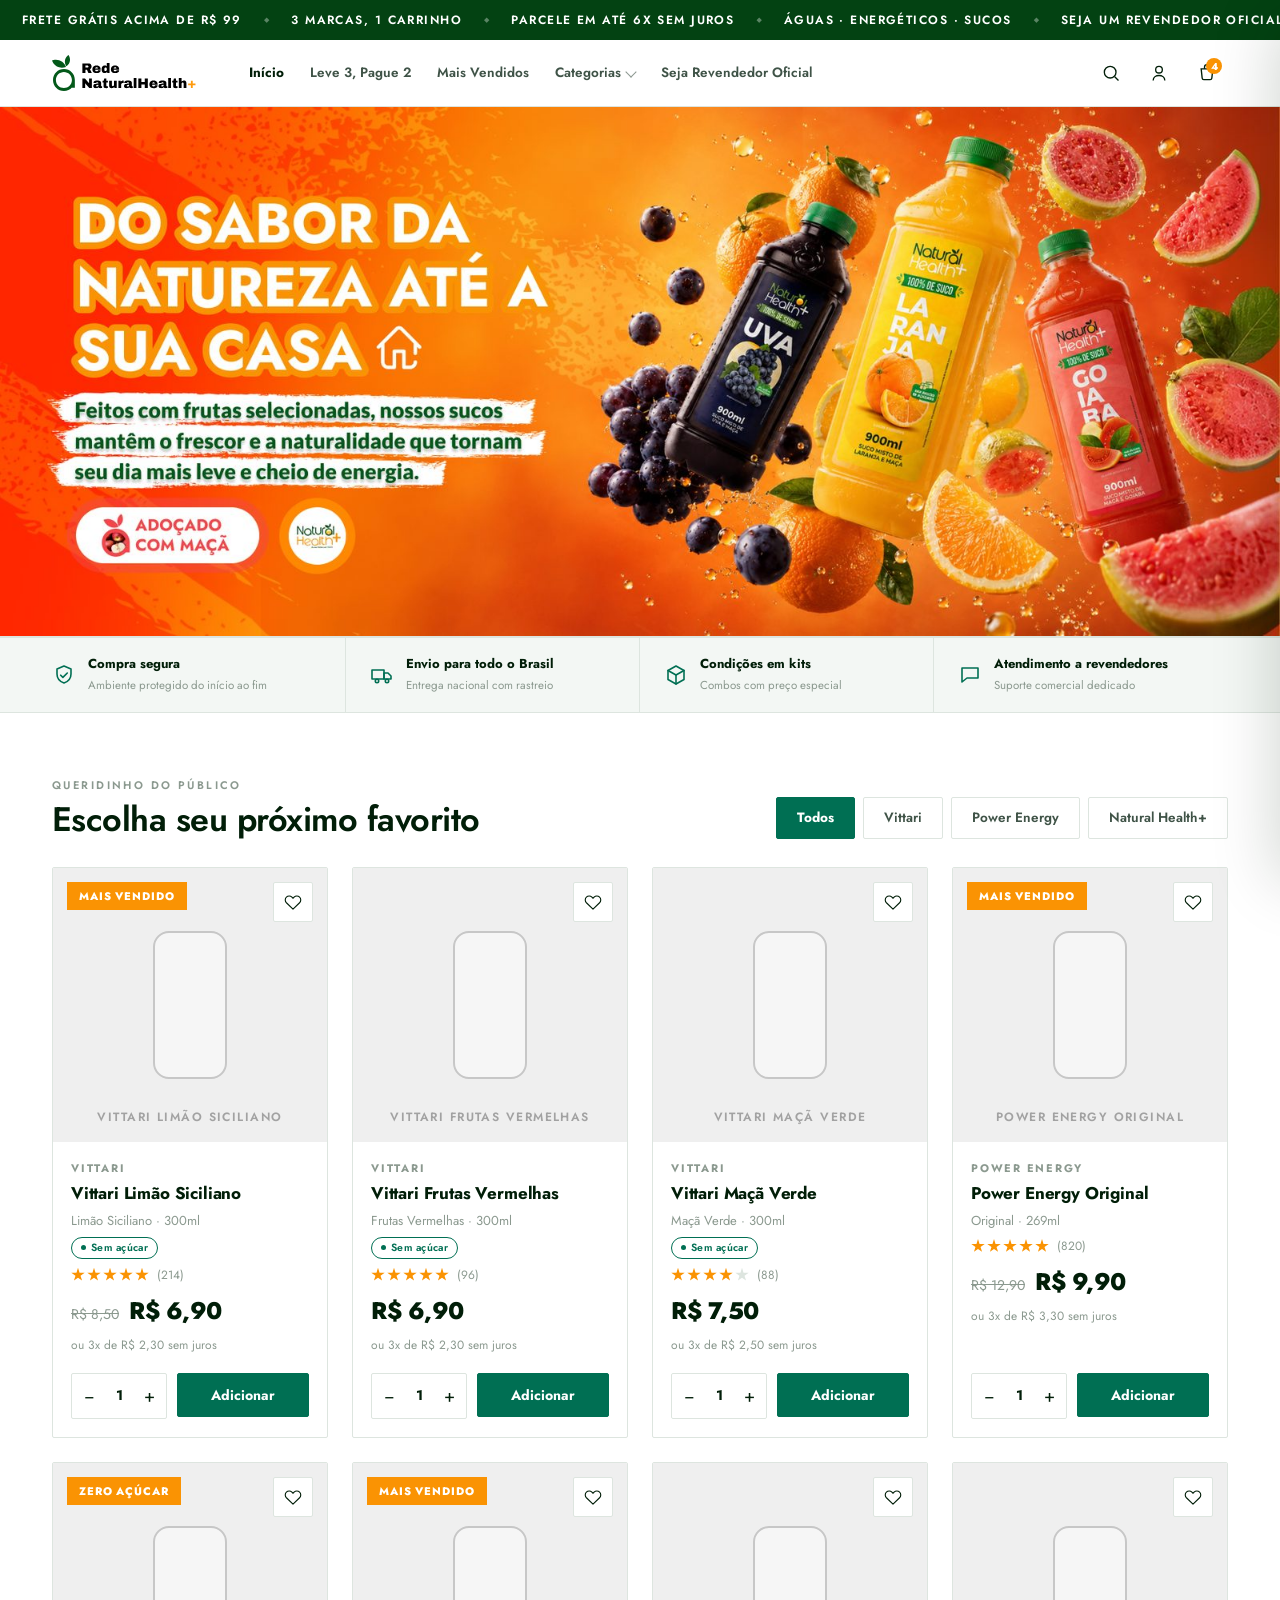
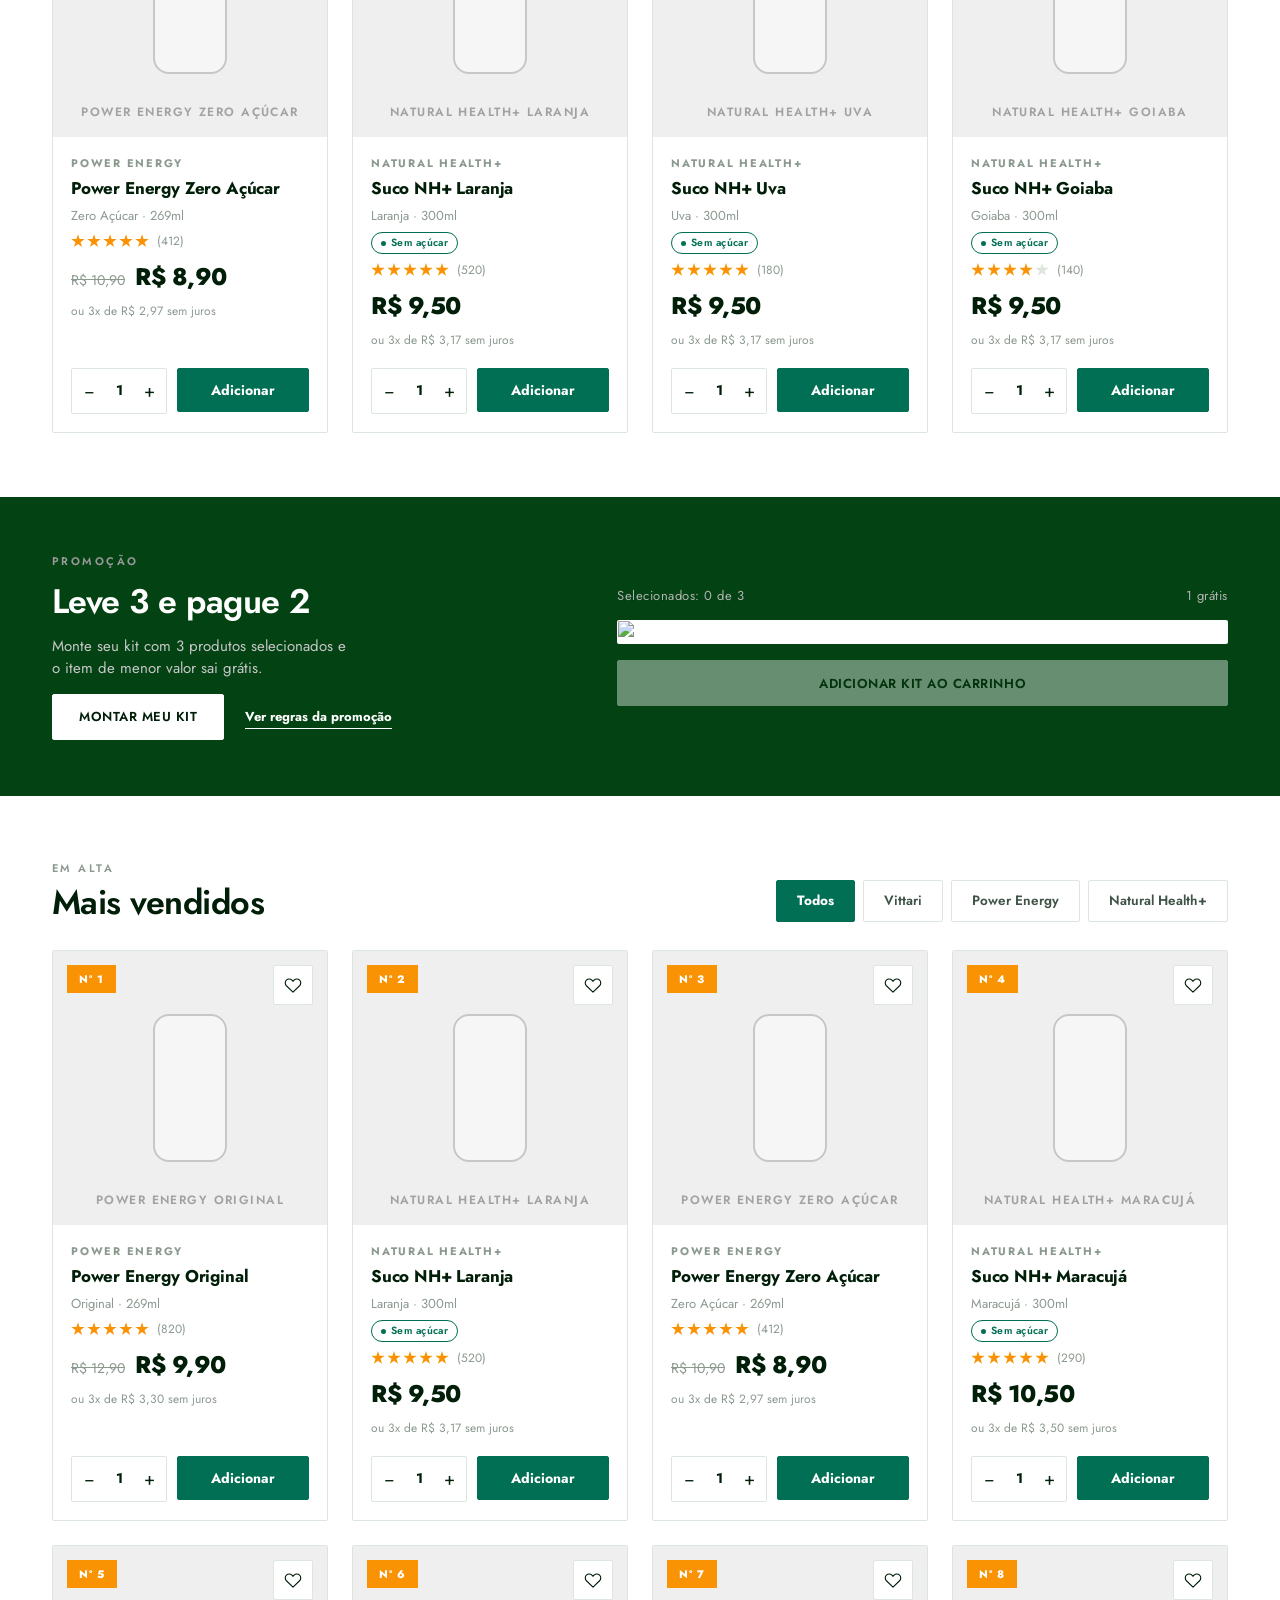
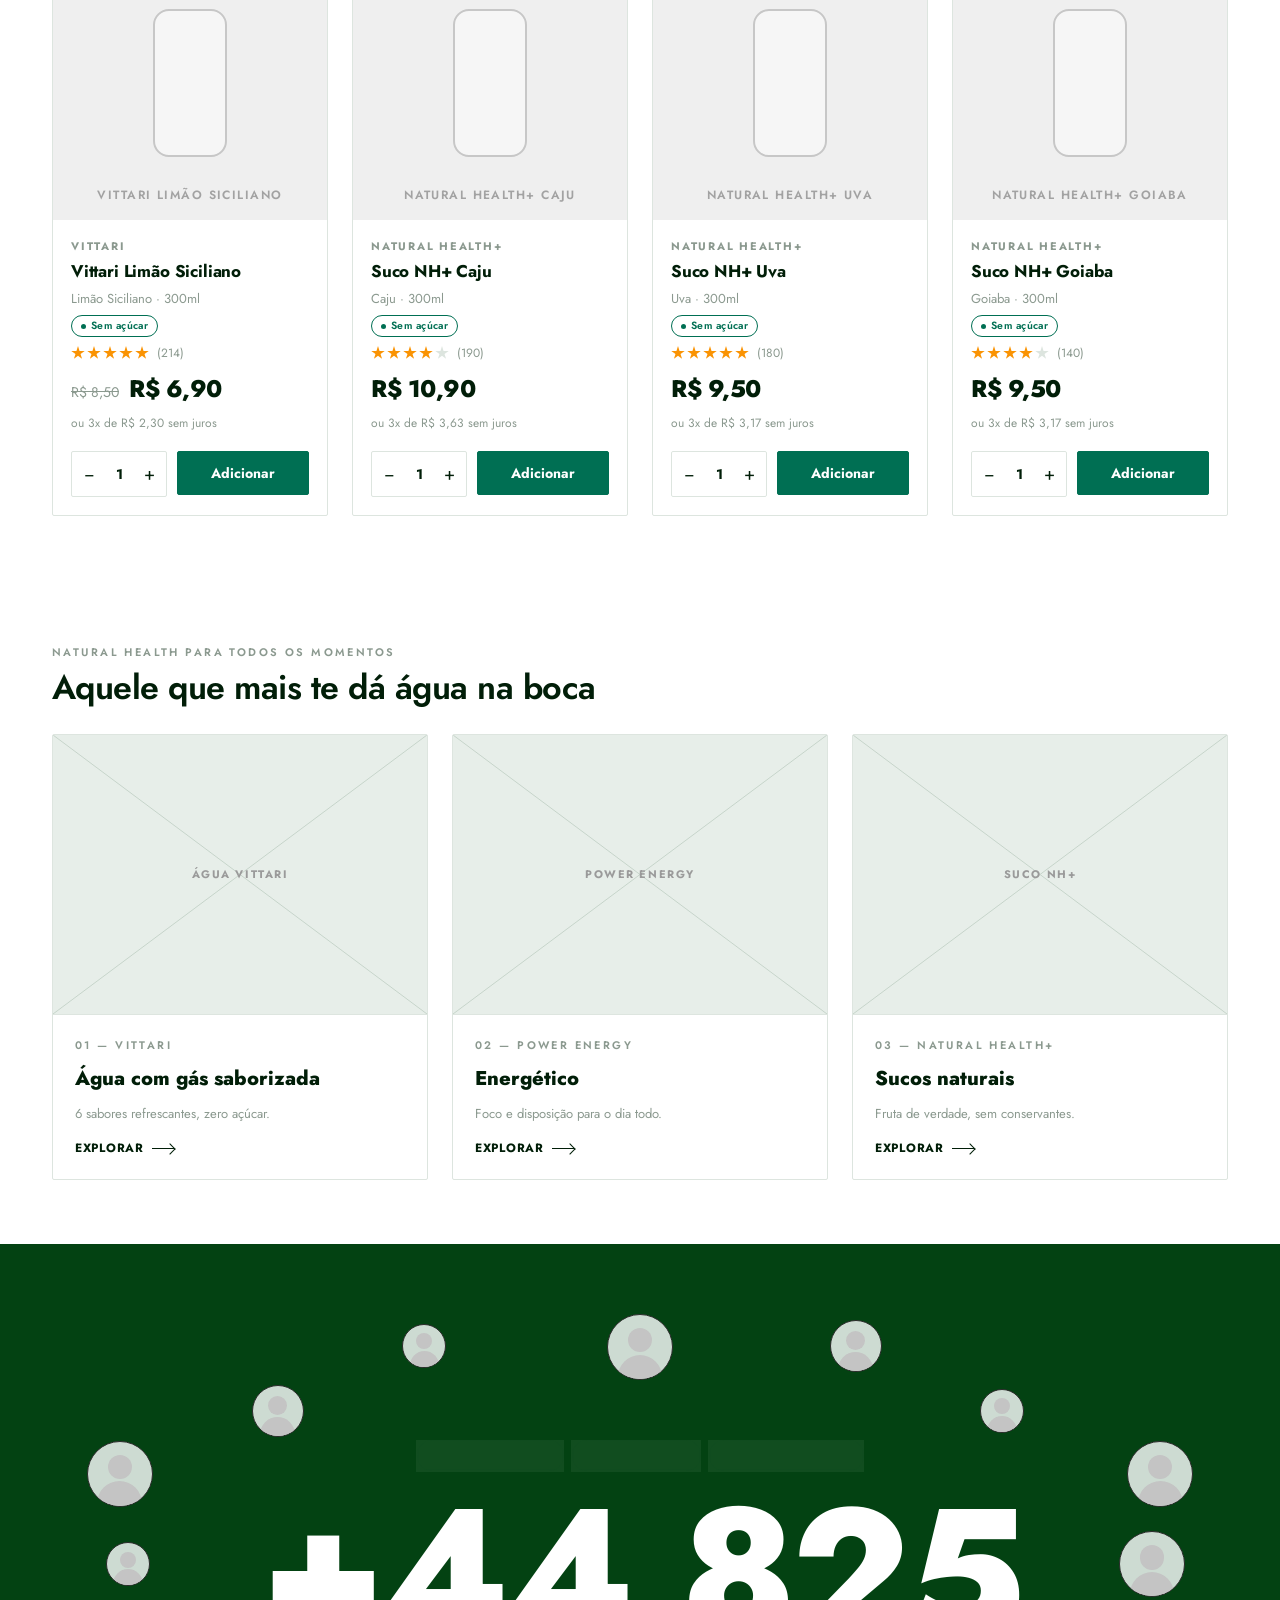
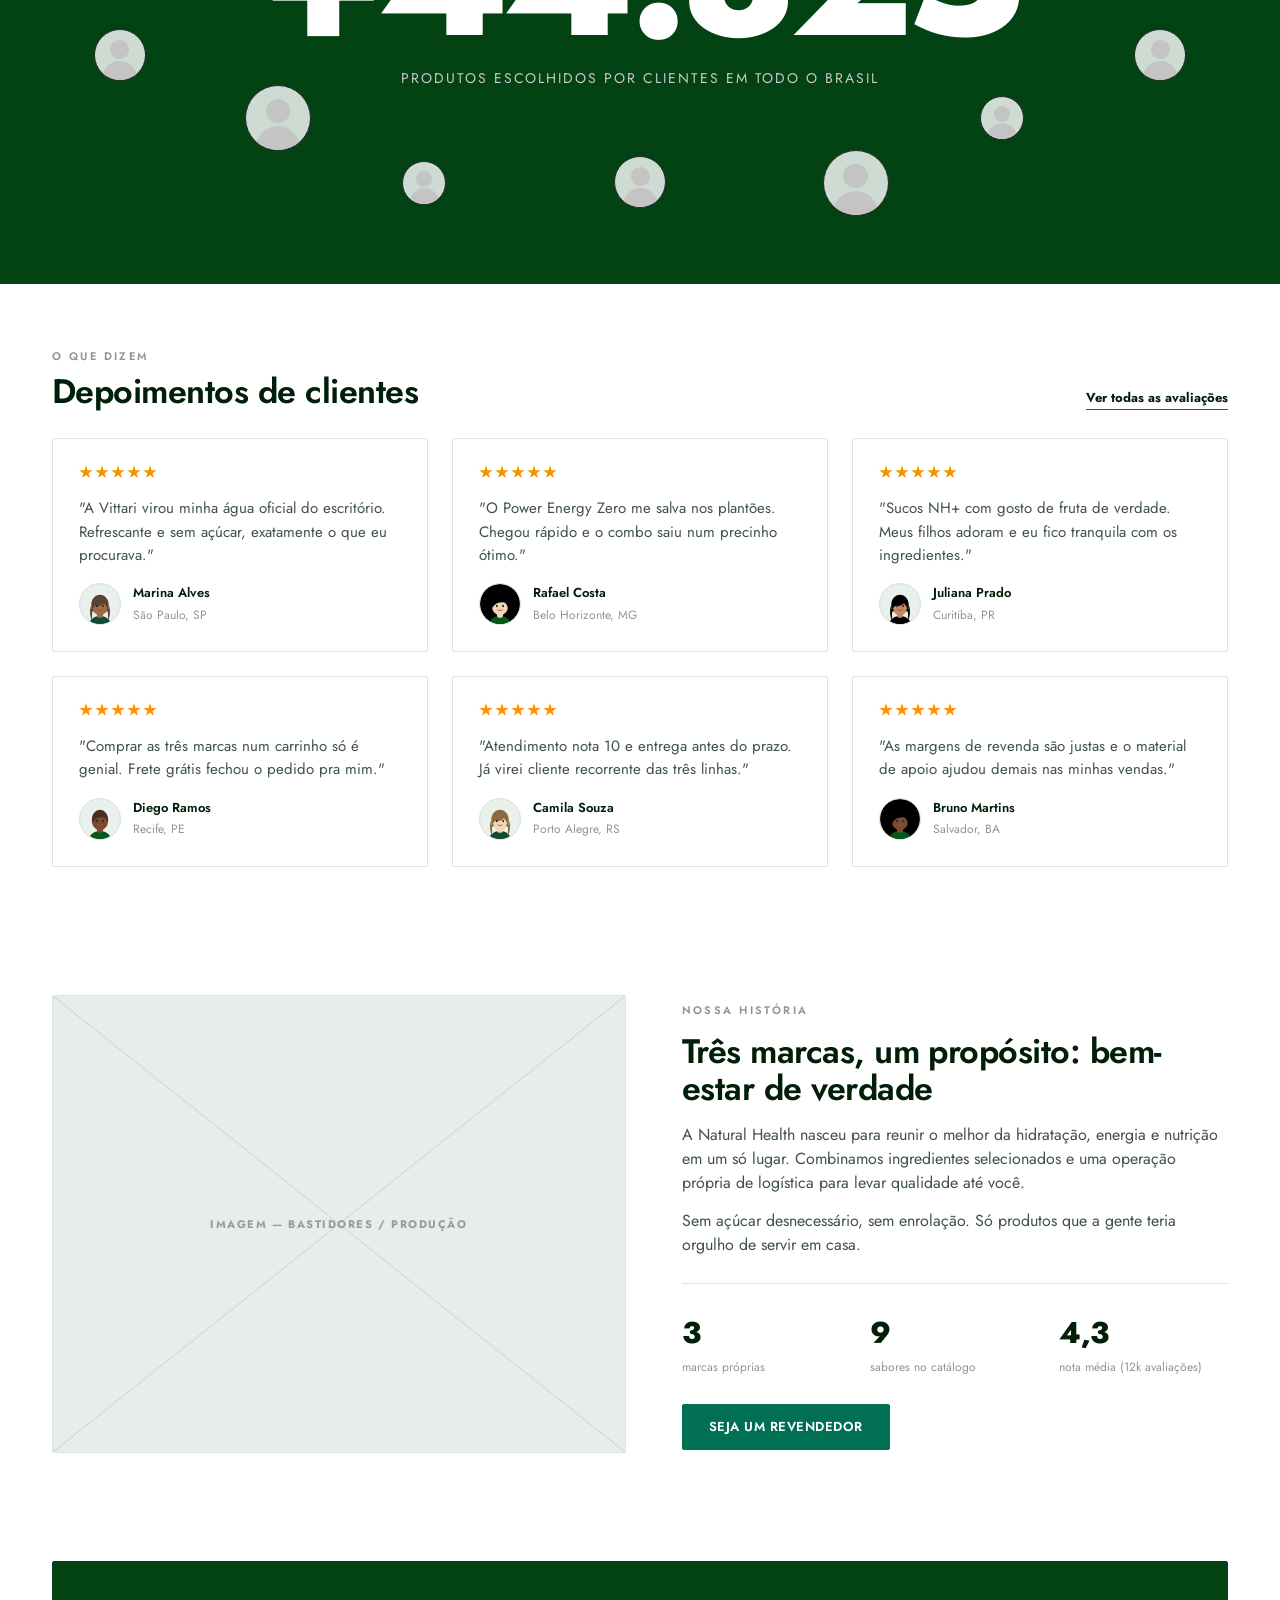
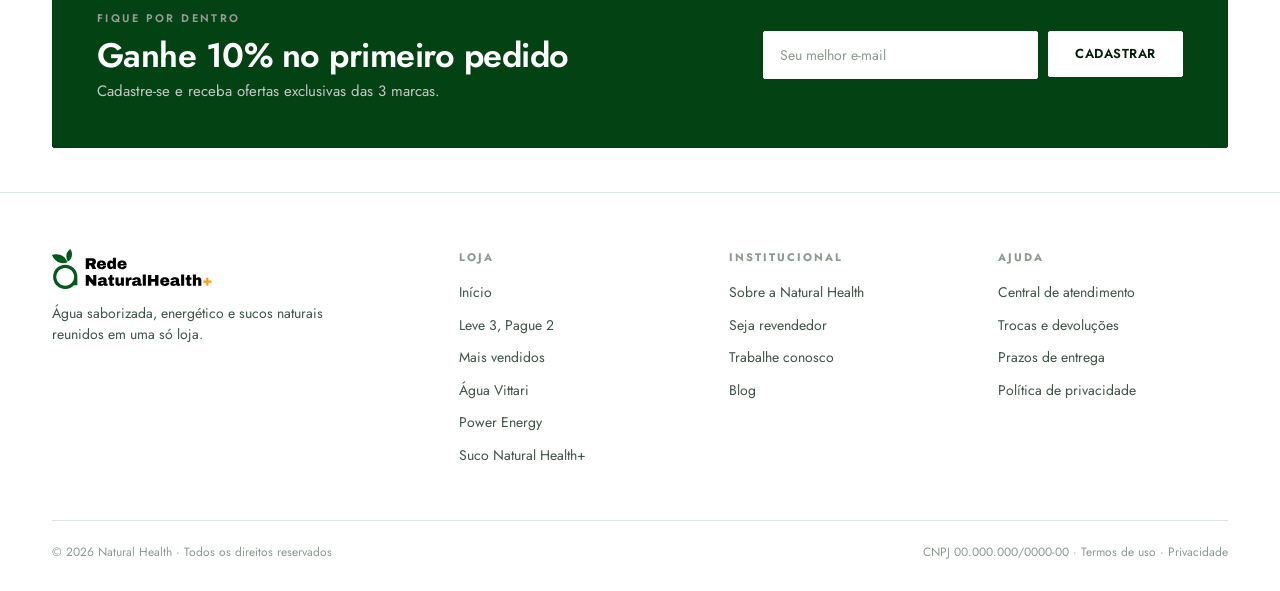
==== commit fe39a522: "Add files via upload" ====
--- a/index.html
+++ b/index.html
@@ -225,6 +225,9 @@
   /* ============ COMPRE 3 E LEVE 4 (kit builder) ============ */
   .kitband{background:var(--ink);color:#fff}
   .kitband-in{display:grid;grid-template-columns:1fr 1.2fr;gap:56px;align-items:center;padding-block:56px}
+  .promo-visual{border:1px solid rgba(255,255,255,.16);border-radius:var(--r);overflow:hidden;background:#fff}
+  .promo-visual img,.promo-campaign img{display:block;width:100%;height:100%;object-fit:cover}
+  .promo-campaign{min-height:320px;background:#fff}
   .kb-copy{display:flex;flex-direction:column;gap:14px;align-items:flex-start}
   .kb-slots-wrap{width:100%}
   .kb-head{display:flex;justify-content:space-between;font-size:13px;color:#b3b3b3;letter-spacing:.04em;margin-bottom:14px}
@@ -1217,6 +1220,60 @@
   .clp-hero-banner{min-height:0;height:auto;display:block;background:var(--brand-d);align-items:stretch}
   .clp-hero-banner picture{display:block}
   .clp-hero-banner .clp-hero-img{position:static;display:block;width:100%;height:auto;object-fit:initial}
+
+
+  /* ================= AJUSTES MOBILE ================= */
+  html,body{max-width:100%;overflow-x:hidden}
+  .page,.sec,.wrap,main,section{min-width:0}
+  img,svg,video,iframe{max-width:100%}
+
+  @media(max-width:768px){
+    /* remove animações de entrada e transições pesadas no mobile */
+    .reveal,.reveal.in,
+    .page.on,.page.leaving,.page.on.leaving,
+    .hero-copy .box,.clp-hero-box,
+    .rules-diagram .rd-item,
+    .kitmodal.on .kitpick{
+      animation:none!important;
+      transition:none!important;
+      transform:none!important;
+      opacity:1!important;
+    }
+    .page-veil,.nav-fade{display:none!important}
+    .card,.catblock,.quote,.step,.rule,.rbenefit,.kit,.acc-order,.co-citem,
+    .pimg,.pimg-hover,.cb-img,.btn,.btab,.chip,.variant,.schip,.iconbtn,
+    .mobile-menu,.drawer,.search-panel,.kitmodal,.copop,.kitmodal-card,.copop-card{
+      transition:none!important;
+    }
+    .card:hover,.catblock:hover,.quote:hover,.step:hover,.rbenefit:hover,.kit:hover,
+    .kitpick:hover,.kb-slot:not(.filled):hover,.gallery .thumb:hover{
+      transform:none!important;
+      box-shadow:none!important;
+    }
+
+    /* corrige o padding da seção da oferta */
+    .kitband-in{padding:30px 20px 40px!important;gap:22px;width:100%;max-width:100%}
+    .kitband .kb-copy{padding:0}
+    .promo-visual-wrap{width:100%;min-width:0}
+    .promo-visual{width:100%;aspect-ratio:724/572}
+    .promo-visual img{width:100%;height:100%;object-fit:cover}
+    .promo-hero .txt{padding:26px 20px!important}
+    .promo-campaign{min-height:0;aspect-ratio:724/572}
+
+    /* evita qualquer elemento criando scroll lateral */
+    .wrap{width:100%;max-width:100%;padding-left:20px;padding-right:20px}
+    .grid,.prow,.catblocks,.quotes,.steps,.rbenefits,.kb-slots,.kitpick-grid,
+    .co-grid,.pdp,.about,.promo-hero,.reseller-hero,.lp-hero,.margin-strip,
+    .news,.form,.acc-layout,.acc-auth-grid{max-width:100%;min-width:0}
+    .prow{grid-auto-columns:minmax(82vw,1fr)}
+    .news .field{min-width:0;width:100%}
+    .news input{min-width:0}
+    .cta-row{max-width:100%}
+    .cta-row .btn{max-width:100%}
+    .co-summary,.drawer,.mobile-menu,.search-panel{max-width:100vw}
+    .tabhead{overflow-x:auto;max-width:100%;scrollbar-width:none}
+    .tabhead::-webkit-scrollbar{display:none}
+  }
 </style>
 </head>
 <body>
@@ -1230,14 +1287,14 @@
     <span>Águas · Energéticos · Sucos</span><em>◆</em>
     <span>Seja um revendedor oficial</span><em>◆</em>
     <span>Entrega para todo o Brasil com rastreio</span><em>◆</em>
-    <span>Compre 3, leve 1 · por tempo limitado</span><em>◆</em>
+    <span>Leve 3, pague 2 · por tempo limitado</span><em>◆</em>
     <span>Frete grátis acima de R$ 99</span><em>◆</em>
     <span>3 marcas, 1 carrinho</span><em>◆</em>
     <span>Parcele em até 6x sem juros</span><em>◆</em>
     <span>Águas · Energéticos · Sucos</span><em>◆</em>
     <span>Seja um revendedor oficial</span><em>◆</em>
     <span>Entrega para todo o Brasil com rastreio</span><em>◆</em>
-    <span>Compre 3, leve 1 · por tempo limitado</span><em>◆</em>
+    <span>Leve 3, pague 2 · por tempo limitado</span><em>◆</em>
   </div>
 </div>
 
@@ -1251,7 +1308,7 @@
 
     <ul class="menu">
       <li><a data-nav="home" onclick="go('home')">Início</a></li>
-      <li><a data-nav="oferta" onclick="go('oferta')">Compre 3, Leve 1</a></li>
+      <li><a data-nav="oferta" onclick="go('oferta')">Leve 3, Pague 2</a></li>
       <li><a data-nav="mais-vendidos" onclick="go('mais-vendidos')">Mais Vendidos</a></li>
       <li class="has-drop">
         <a>Categorias <i class="caret"></i></a>
@@ -1330,21 +1387,23 @@
     </div>
   </section>
 
-  <!-- COMPRE 3 E LEVE 4 (kit builder) -->
+  <!-- LEVE 3 PAGUE 2 (kit builder) -->
   <section class="kitband">
     <div class="wrap kitband-in">
       <div class="kb-copy">
         <span class="eyebrow" style="color:#9a9a9a">Promoção</span>
-        <h2 class="h2" style="color:#fff">Compre 3 e leve 4</h2>
-        <p style="color:#c7c7c7;max-width:34ch">Monte seu kit com produtos selecionados e receba uma unidade adicional.</p>
+        <h2 class="h2" style="color:#fff">Leve 3 e pague 2</h2>
+        <p style="color:#c7c7c7;max-width:34ch">Monte seu kit com 3 produtos selecionados e o item de menor valor sai grátis.</p>
         <div class="cta-row" style="align-items:center;gap:32px;flex-wrap:wrap">
           <button class="btn" style="background:#fff;color:var(--ink);border-color:#fff" onclick="openKit()">Montar meu kit</button>
           <a onclick="openRules()" style="color:#fff;border-bottom:1.5px solid #fff;padding-bottom:2px;font-weight:700;font-size:13px;margin-left:16px">Ver regras da promoção</a>
         </div>
       </div>
-      <div class="kb-slots-wrap">
-        <div class="kb-head"><span id="kb-count">Selecionados: 0 de 4</span><span>1 grátis</span></div>
-        <div class="kb-slots" id="kb-slots"></div>
+      <div class="kb-slots-wrap promo-visual-wrap">
+        <div class="kb-head"><span id="kb-count">Selecionados: 0 de 3</span><span>1 grátis</span></div>
+        <div class="promo-visual">
+          <img src="https://cursoliveshop.com.br/wp-content/uploads/2026/07/Leve-3-pague-2-banner.jpg" alt="Banner da promoção Leve 3 Pague 2" loading="lazy">
+        </div>
         <button class="btn block" id="kb-cta" style="background:#fff;color:var(--ink);border-color:#fff;margin-top:16px;opacity:.4;pointer-events:none" onclick="addKitToCart()">Adicionar kit ao carrinho</button>
       </div>
     </div>
@@ -1460,17 +1519,17 @@
   </section>
 </section>
 
-<!-- ================= PÁGINA: OFERTA (COMPRE 3 LEVE 1) ================= -->
+<!-- ================= PÁGINA: OFERTA (LEVE 3 PAGUE 2) ================= -->
 <section class="page" id="page-oferta">
-  <div class="wrap breadcrumb"><a onclick="go('home')">Início</a> / <b>Compre 3, Leve 1</b></div>
+  <div class="wrap breadcrumb"><a onclick="go('home')">Início</a> / <b>Leve 3, Pague 2</b></div>
 
   <section class="sec tight">
     <div class="wrap">
       <div class="promo-hero">
         <div class="txt">
           <span class="badge">Oferta por tempo limitado</span>
-          <div class="big-off">Compre 3<br>Leve 1</div>
-          <p class="lead">Monte um combo com qualquer produto das 3 marcas. O de menor valor sai por nossa conta — direto no carrinho.</p>
+          <div class="big-off">Leve 3<br>Pague 2</div>
+          <p class="lead">Monte um combo com qualquer produto das 3 marcas. Na oferta Leve 3, Pague 2, o item de menor valor sai por nossa conta, direto no carrinho.</p>
           <div class="countdown" style="margin:6px 0 4px">
             <div class="u"><b>01</b><small>Dias</small></div>
             <div class="u"><b>08</b><small>Horas</small></div>
@@ -1479,7 +1538,7 @@
           </div>
           <div class="cta-row" style="margin-top:8px"><a class="btn" onclick="scrollGrid()">Montar meu combo</a></div>
         </div>
-        <div class="ph"><span class="ph-label">Imagem da campanha</span></div>
+        <div class="ph promo-campaign"><img src="https://cursoliveshop.com.br/wp-content/uploads/2026/07/Leve-3-pague-2-banner.jpg" alt="Banner da campanha Leve 3 Pague 2" loading="lazy"></div>
       </div>
     </div>
   </section>
@@ -1488,8 +1547,8 @@
     <div class="wrap">
       <div class="sec-head"><div class="t"><span class="eyebrow">Simples assim</span><h2 class="h2">Como funciona</h2></div></div>
       <div class="steps">
-        <div class="step"><span class="num">1</span><h3 class="h3">Escolha 4 produtos</h3><p class="muted" style="font-size:14px">De qualquer categoria: Vittari, Power Energy ou Natural Health+.</p></div>
-        <div class="step"><span class="num">2</span><h3 class="h3">Adicione ao carrinho</h3><p class="muted" style="font-size:14px">O desconto do item mais barato é aplicado automaticamente.</p></div>
+        <div class="step"><span class="num">1</span><h3 class="h3">Escolha 3 produtos</h3><p class="muted" style="font-size:14px">De qualquer categoria: Vittari, Power Energy ou Natural Health+.</p></div>
+        <div class="step"><span class="num">2</span><h3 class="h3">Adicione ao carrinho</h3><p class="muted" style="font-size:14px">O desconto do item mais barato entre os 3 é aplicado automaticamente.</p></div>
         <div class="step"><span class="num">3</span><h3 class="h3">Finalize e receba</h3><p class="muted" style="font-size:14px">Pague menos e receba em casa com frete grátis.</p></div>
       </div>
     </div>
@@ -2194,7 +2253,7 @@
       </div>
       <div><h4>Loja</h4><ul>
         <li><a onclick="go('home')">Início</a></li>
-        <li><a onclick="go('oferta')">Compre 3, Leve 1</a></li>
+        <li><a onclick="go('oferta')">Leve 3, Pague 2</a></li>
         <li><a onclick="go('mais-vendidos')">Mais vendidos</a></li>
         <li><a onclick="goCat('agua')">Água Vittari</a></li>
         <li><a onclick="goCat('energetico')">Power Energy</a></li>
@@ -2261,7 +2320,7 @@
   <div class="overlay on" style="position:absolute" onclick="closeKit()"></div>
   <div class="kitmodal-card">
     <div class="kitmodal-head">
-      <div class="t"><h3 class="h3">Escolha os produtos do seu kit</h3><small id="kit-modal-sub">Selecione 4 itens · o mais barato sai grátis</small></div>
+      <div class="t"><h3 class="h3">Escolha os produtos do seu kit</h3><small id="kit-modal-sub">Selecione 3 itens · o mais barato sai grátis</small></div>
       <button class="close-x" onclick="closeKit()"></button>
     </div>
     <div class="kitmodal-body">
@@ -2288,18 +2347,18 @@
   <div class="overlay on" style="position:absolute" onclick="closeRules()"></div>
   <div class="kitmodal-card">
     <div class="kitmodal-head">
-      <div class="t"><h3 class="h3">Regras da promoção</h3><small>Compre 3, Leve 4 · Natural Health</small></div>
+      <div class="t"><h3 class="h3">Regras da promoção</h3><small>Leve 3, Pague 2 · Natural Health</small></div>
       <button class="close-x" onclick="closeRules()"></button>
     </div>
     <div class="kitmodal-body">
       <div class="rules-diagram" id="rules-diagram"></div>
-      <div class="rules-highlight">O produto de <b>menor valor</b> entre os 4 sai <b>100% grátis</b>, aplicado automaticamente no carrinho.</div>
+      <div class="rules-highlight">O produto de <b>menor valor</b> entre os 3 sai <b>100% grátis</b>, aplicado automaticamente no carrinho.</div>
 
       <div class="rules-grid">
-        <div class="rule"><span class="rule-n">1</span><div><b>Monte um kit de 4 itens</b><p>Combine à vontade entre Água Vittari, Power Energy e Suco Natural Health+.</p></div></div>
-        <div class="rule"><span class="rule-n">2</span><div><b>O 4º item é grátis</b><p>O desconto equivale ao produto de menor preço do kit.</p></div></div>
-        <div class="rule"><span class="rule-n">3</span><div><b>Sem limite de kits</b><p>Quer levar 8 itens? São 2 kits e 2 unidades grátis.</p></div></div>
-        <div class="rule"><span class="rule-n">4</span><div><b>Aplicado no carrinho</b><p>Nada de cupom: o desconto aparece sozinho ao fechar os 4 itens.</p></div></div>
+        <div class="rule"><span class="rule-n">1</span><div><b>Monte um kit de 3 itens</b><p>Combine à vontade entre Água Vittari, Power Energy e Suco Natural Health+.</p></div></div>
+        <div class="rule"><span class="rule-n">2</span><div><b>O 3º item é grátis</b><p>O desconto equivale ao produto de menor preço do kit.</p></div></div>
+        <div class="rule"><span class="rule-n">3</span><div><b>Sem limite de kits</b><p>Quer levar 6 itens? São 2 kits e 2 unidades grátis.</p></div></div>
+        <div class="rule"><span class="rule-n">4</span><div><b>Aplicado no carrinho</b><p>Nada de cupom: o desconto aparece sozinho ao fechar os 3 itens.</p></div></div>
       </div>
 
       <div class="rules-terms">
@@ -2342,7 +2401,7 @@
     <button class="close-x" onclick="closeMobile()"></button>
   </div>
   <a onclick="go('home');closeMobile()">Início</a>
-  <a onclick="go('oferta');closeMobile()">Compre 3, Leve 1</a>
+  <a onclick="go('oferta');closeMobile()">Leve 3, Pague 2</a>
   <a onclick="go('mais-vendidos');closeMobile()">Mais Vendidos</a>
   <a onclick="goCat('agua');closeMobile()">Água Vittari</a>
   <a onclick="goCat('energetico');closeMobile()">Power Energy</a>
@@ -2388,8 +2447,8 @@
     p1:'https://ketgroisman.com.br/wp-content/uploads/2026/07/173ff07fb-e479-402f-a52a-45171171f4d9.jpg',
     p2:'https://ketgroisman.com.br/wp-content/uploads/2026/07/73ff07fb-e479-402f-a52a-45171171f4d9.jpg',
     p4:'https://ketgroisman.com.br/wp-content/uploads/2026/07/273ff07fb-e479-402f-a52a-45171171f4d9.jpg',
-    p7:'https://ketgroisman.com.br/wp-content/uploads/2026/07/8b2d2942-1872-46fc-be32-1d430bfdb25c.jpg',
-    p11:'https://ketgroisman.com.br/wp-content/uploads/2026/07/8cf6d360-8a70-468d-b510-09ed8afb0984.jpg',
+    p7:'https://clarissaloizel.com/wp-content/uploads/2026/07/Lata-269ml-tradicional-1.jpg',
+    p11:'https://clarissaloizel.com/wp-content/uploads/2026/07/Lata-269ml-tradicional.jpg',
     p13:'https://ketgroisman.com.br/wp-content/uploads/2026/07/Frame-5.jpg',
     p14:'https://ketgroisman.com.br/wp-content/uploads/2026/07/Frame-6.jpg',
     p15:'https://ketgroisman.com.br/wp-content/uploads/2026/07/Frame-7.jpg',
@@ -2401,6 +2460,8 @@
     p1:'https://ketgroisman.com.br/wp-content/uploads/2026/07/ChatGPT-Image-15-de-jul.-de-2026-00_29_36.png',
     p2:'https://ketgroisman.com.br/wp-content/uploads/2026/07/ChatGPT-Image-15-de-jul.-de-2026-00_29_33.png',
     p4:'https://ketgroisman.com.br/wp-content/uploads/2026/07/ChatGPT-Image-15-de-jul.-de-2026-00_29_38.png',
+    p7:'https://clarissaloizel.com/wp-content/uploads/2026/07/Branding-Power-Energy-1.jpg',
+    p11:'https://clarissaloizel.com/wp-content/uploads/2026/07/Branding-Power-Energy.jpg',
     p13:'https://ketgroisman.com.br/wp-content/uploads/2026/07/ChatGPT-Image-15-de-jul.-de-2026-00_40_28.png',
     p14:'https://ketgroisman.com.br/wp-content/uploads/2026/07/ChatGPT-Image-15-de-jul.-de-2026-00_40_32.png',
     p15:'https://ketgroisman.com.br/wp-content/uploads/2026/07/ChatGPT-Image-15-de-jul.-de-2026-00_41_36.png',
@@ -3008,40 +3069,44 @@
     fill('grid-search',list.map(p=>card(p)));
   }
 
-  /* ================= KIT (Compre 3 e leve 4) ================= */
-  let kit=[]; // ids, máx 4
+  /* ================= KIT (Leve 3, Pague 2) ================= */
+  let kit=[]; // ids, máx 3
   function renderKit(){
     const slots=document.getElementById('kb-slots');
-    // marca o mais barato como grátis quando tiver 4
     let freeIdx=-1;
-    if(kit.length===4){let min=Infinity;kit.forEach((id,i)=>{const p=byId(id);if(p.price<min){min=p.price;freeIdx=i;}});}
-    let html='';
-    for(let i=0;i<4;i++){
-      if(kit[i]){const p=byId(kit[i]);const free=i===freeIdx;
-        html+=`<div class="kb-slot filled${free?' free':''}" onclick="kitRemoveAt(${i})">
-          ${free?'<span class="kb-freetag">Grátis</span>':''}
-          ${p.img?`<img class="kb-img" src="${p.img}" alt="" loading="lazy" onerror="this.remove()">`:'<div class="kb-bottle"></div>'}
-          <span class="kb-name">${p.name}</span>
-          <span class="kb-price">${free?'R$ 0,00':fmt(p.price)}</span>
-          <span class="kb-remove">Remover</span>
-        </div>`;
-      } else {
-        html+=`<div class="kb-slot" onclick="openKit()"><span>Espaço ${i+1}</span><span style="font-size:11px;color:#666">Toque para escolher</span></div>`;
+    if(kit.length===3){let min=Infinity;kit.forEach((id,i)=>{const p=byId(id);if(p.price<min){min=p.price;freeIdx=i;}});}
+    if(slots){
+      let html='';
+      for(let i=0;i<3;i++){
+        if(kit[i]){const p=byId(kit[i]);const free=i===freeIdx;
+          html+=`<div class="kb-slot filled${free?' free':''}" onclick="kitRemoveAt(${i})">
+            ${free?'<span class="kb-freetag">Grátis</span>':''}
+            ${p.img?`<img class="kb-img" src="${p.img}" alt="" loading="lazy" onerror="this.remove()">`:'<div class="kb-bottle"></div>'}
+            <span class="kb-name">${p.name}</span>
+            <span class="kb-price">${free?'R$ 0,00':fmt(p.price)}</span>
+            <span class="kb-remove">Remover</span>
+          </div>`;
+        } else {
+          html+=`<div class="kb-slot" onclick="openKit()"><span>Espaço ${i+1}</span><span style="font-size:11px;color:#666">Toque para escolher</span></div>`;
+        }
       }
+      slots.innerHTML=html;
     }
-    slots.innerHTML=html;
-    document.getElementById('kb-count').textContent='Selecionados: '+kit.length+' de 4';
+    const count=document.getElementById('kb-count');
+    if(count)count.textContent='Selecionados: '+kit.length+' de 3';
     const cta=document.getElementById('kb-cta');
-    const ready=kit.length===4;
-    cta.style.opacity=ready?'1':'.4';
-    cta.style.pointerEvents=ready?'auto':'none';
+    const ready=kit.length===3;
+    if(cta){
+      cta.style.opacity=ready?'1':'.4';
+      cta.style.pointerEvents=ready?'auto':'none';
+    }
   }
   function renderKitPicker(){
     const grid=document.getElementById('kitpick-grid');
     if(!grid)return;
     grid.innerHTML=CATALOG.map(p=>{
       const n=kit.filter(x=>x===p.id).length;
-      const full=kit.length>=4;
+      const full=kit.length>=3;
       return `<button class="kitpick${n?' picked':''}${full&&!n?' off':''}" onclick="kitAdd('${p.id}')">
         <span class="kp-media">
           ${p.img?`<img src="${p.img}" alt="${p.name}" loading="lazy" onerror="this.remove()">`:'<span class="kp-bottle"></span>'}
@@ -3053,8 +3118,8 @@
       </button>`;
     }).join('');
     const sub=document.getElementById('kit-modal-sub');
-    if(sub)sub.innerHTML=kit.length<4
-      ? `Selecionados <b>${kit.length}</b> de 4 · o mais barato sai grátis`
+    if(sub)sub.innerHTML=kit.length<3
+      ? `Selecionados <b>${kit.length}</b> de 3 · o mais barato sai grátis`
       : `Kit completo! O item mais barato saiu grátis`;
   }
   function openKit(){
@@ -3066,17 +3131,17 @@
   function renderRulesDiagram(){
     const el=document.getElementById('rules-diagram');
     if(!el)return;
-    const pick=[byId('p1'),byId('p13'),byId('p7'),byId('p16')].filter(Boolean);
+    const pick=[byId('p1'),byId('p13'),byId('p7')].filter(Boolean);
     let h='';
     pick.forEach((p,i)=>{
-      const free=i===3;
+      const free=i===2;
       if(i)h+=`<span class="rd-op">${free?'=':'+'}</span>`;
       h+=`<div class="rd-item${free?' free':''}">
         <div class="rd-box">
           ${p.img?`<img src="${p.img}" alt="" loading="lazy" onerror="this.remove()">`:'<span class="rd-bottle"></span>'}
           ${free?'<span class="rd-freetag">Grátis</span>':''}
         </div>
-        <b>${free?'4º item':'Item '+(i+1)}</b><small>${free?'por nossa conta':'você paga'}</small>
+        <b>${free?'3º item':'Item '+(i+1)}</b><small>${free?'por nossa conta':'você paga'}</small>
       </div>`;
     });
     el.innerHTML=h;
@@ -3084,13 +3149,13 @@
   function openRules(){renderRulesDiagram();document.getElementById('rulesModal').classList.add('on');document.body.style.overflow='hidden';}
   function closeRules(){document.getElementById('rulesModal').classList.remove('on');document.body.style.overflow='';}
   function kitAdd(id){
-    if(kit.length>=4){toast('Seu kit já tem 4 itens');return;}
+    if(kit.length>=3){toast('Seu kit já tem 3 itens');return;}
     kit.push(id);renderKit();renderKitPicker();
-    if(kit.length>=4){setTimeout(()=>{closeKit();toast('Kit completo! O item mais barato saiu grátis');},420);}
+    if(kit.length>=3){setTimeout(()=>{closeKit();toast('Kit completo! O item mais barato saiu grátis');},420);}
   }
   function kitRemoveAt(i){kit.splice(i,1);renderKit();renderKitPicker();}
   function addKitToCart(){
-    if(kit.length!==4)return;
+    if(kit.length!==3)return;
     kit.forEach(id=>{const l=CART.find(x=>x.id===id);if(l)l.qty+=1;else CART.push({id,qty:1});});
     renderCart();
     const min=Math.min(...kit.map(id=>byId(id).price));
@@ -3146,6 +3211,10 @@
     const cur=document.querySelector('.page.on');
     if(!veil){veil=document.createElement('div');veil.className='page-veil';document.body.appendChild(veil);}
     if(!cur||cur===el){showPage(el,page);return;}
+    if(window.matchMedia('(max-width: 768px)').matches){
+      showPage(el,page);
+      return;
+    }
     navBusy=true;
     cur.classList.add('leaving');
     veil.classList.add('on');
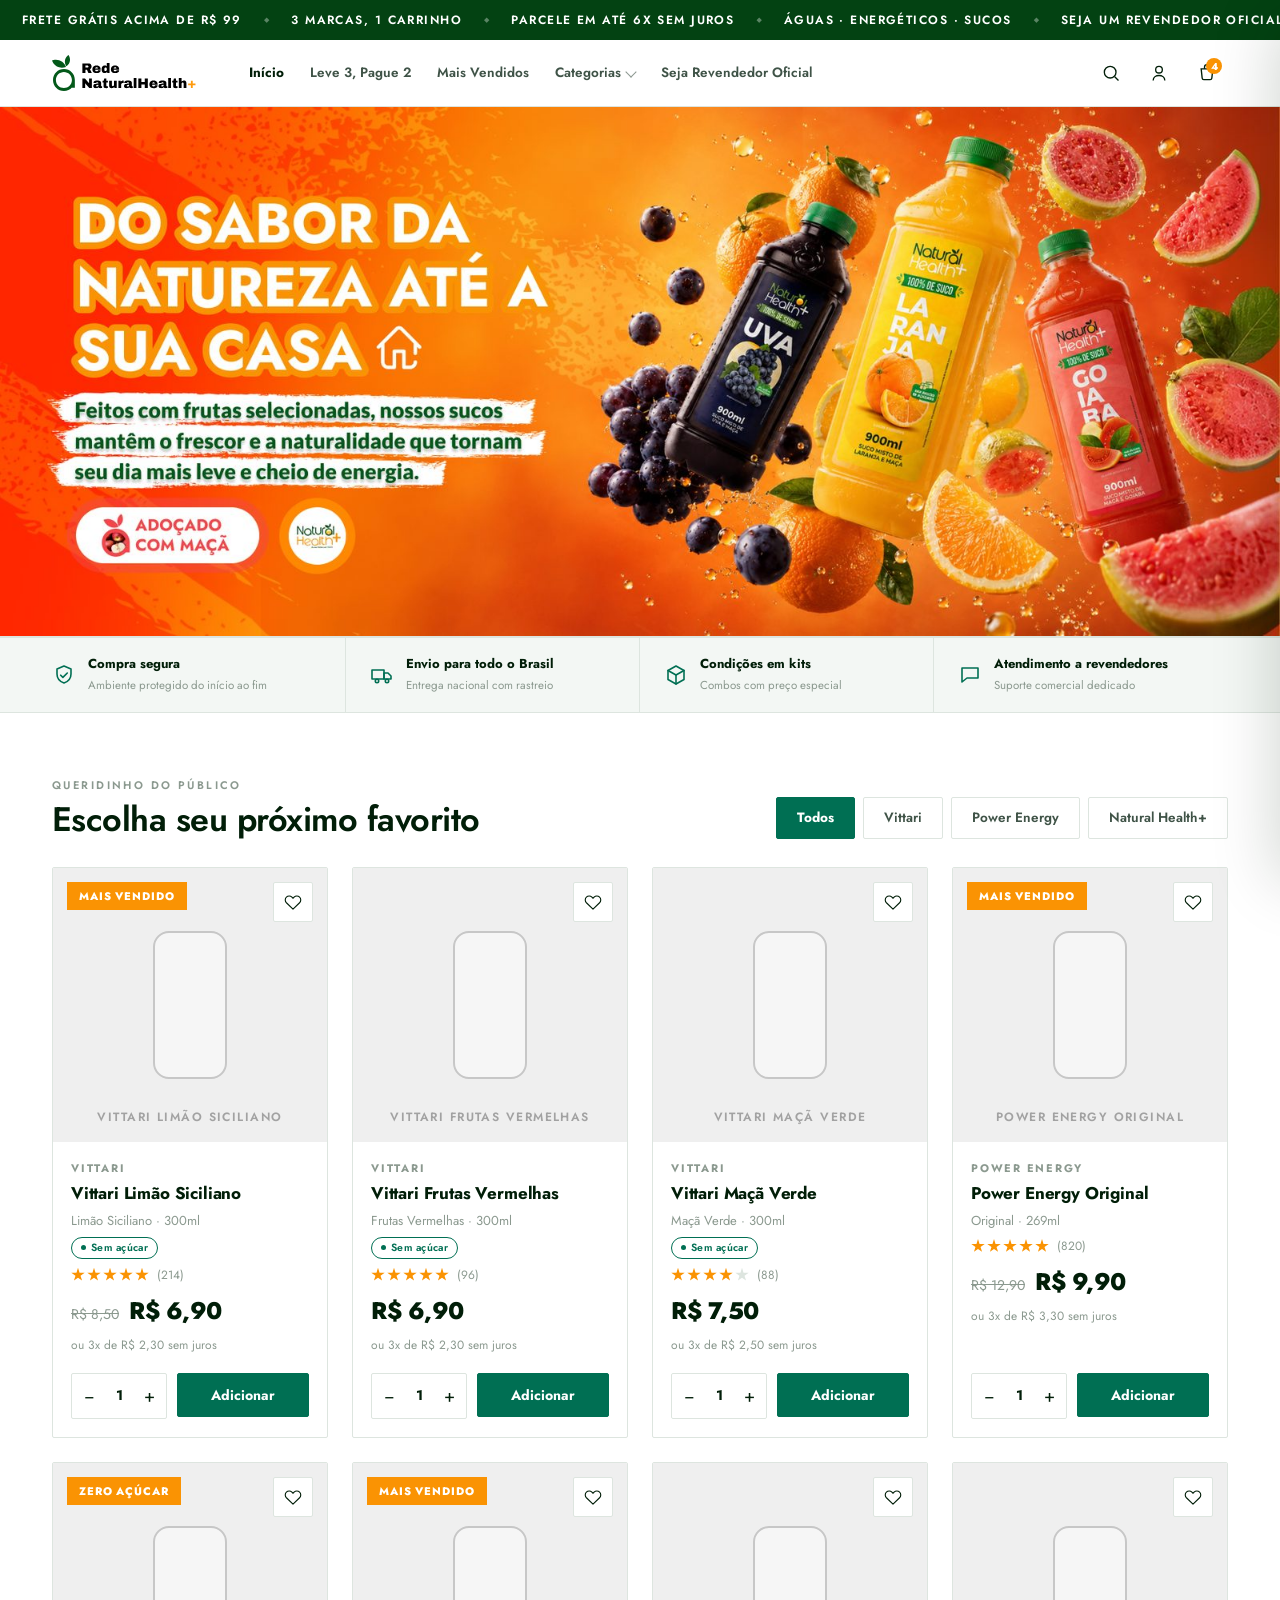
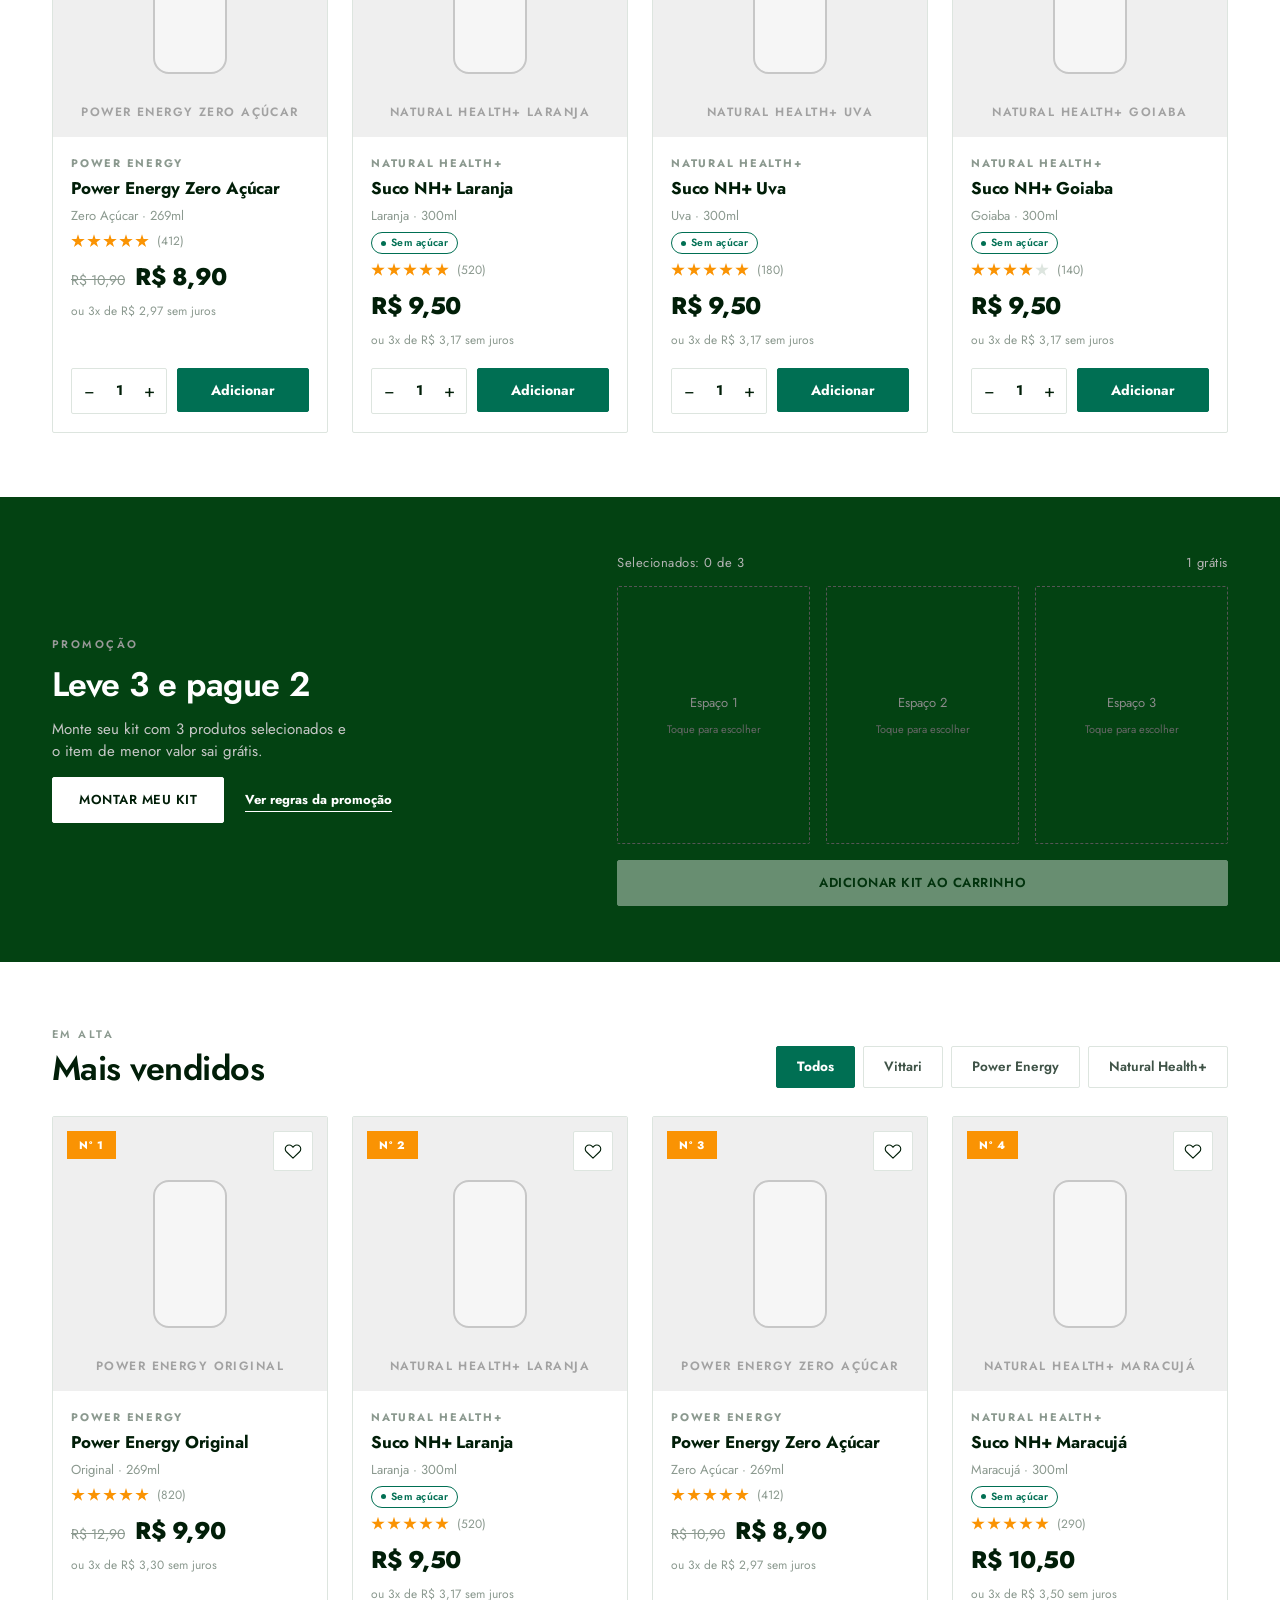
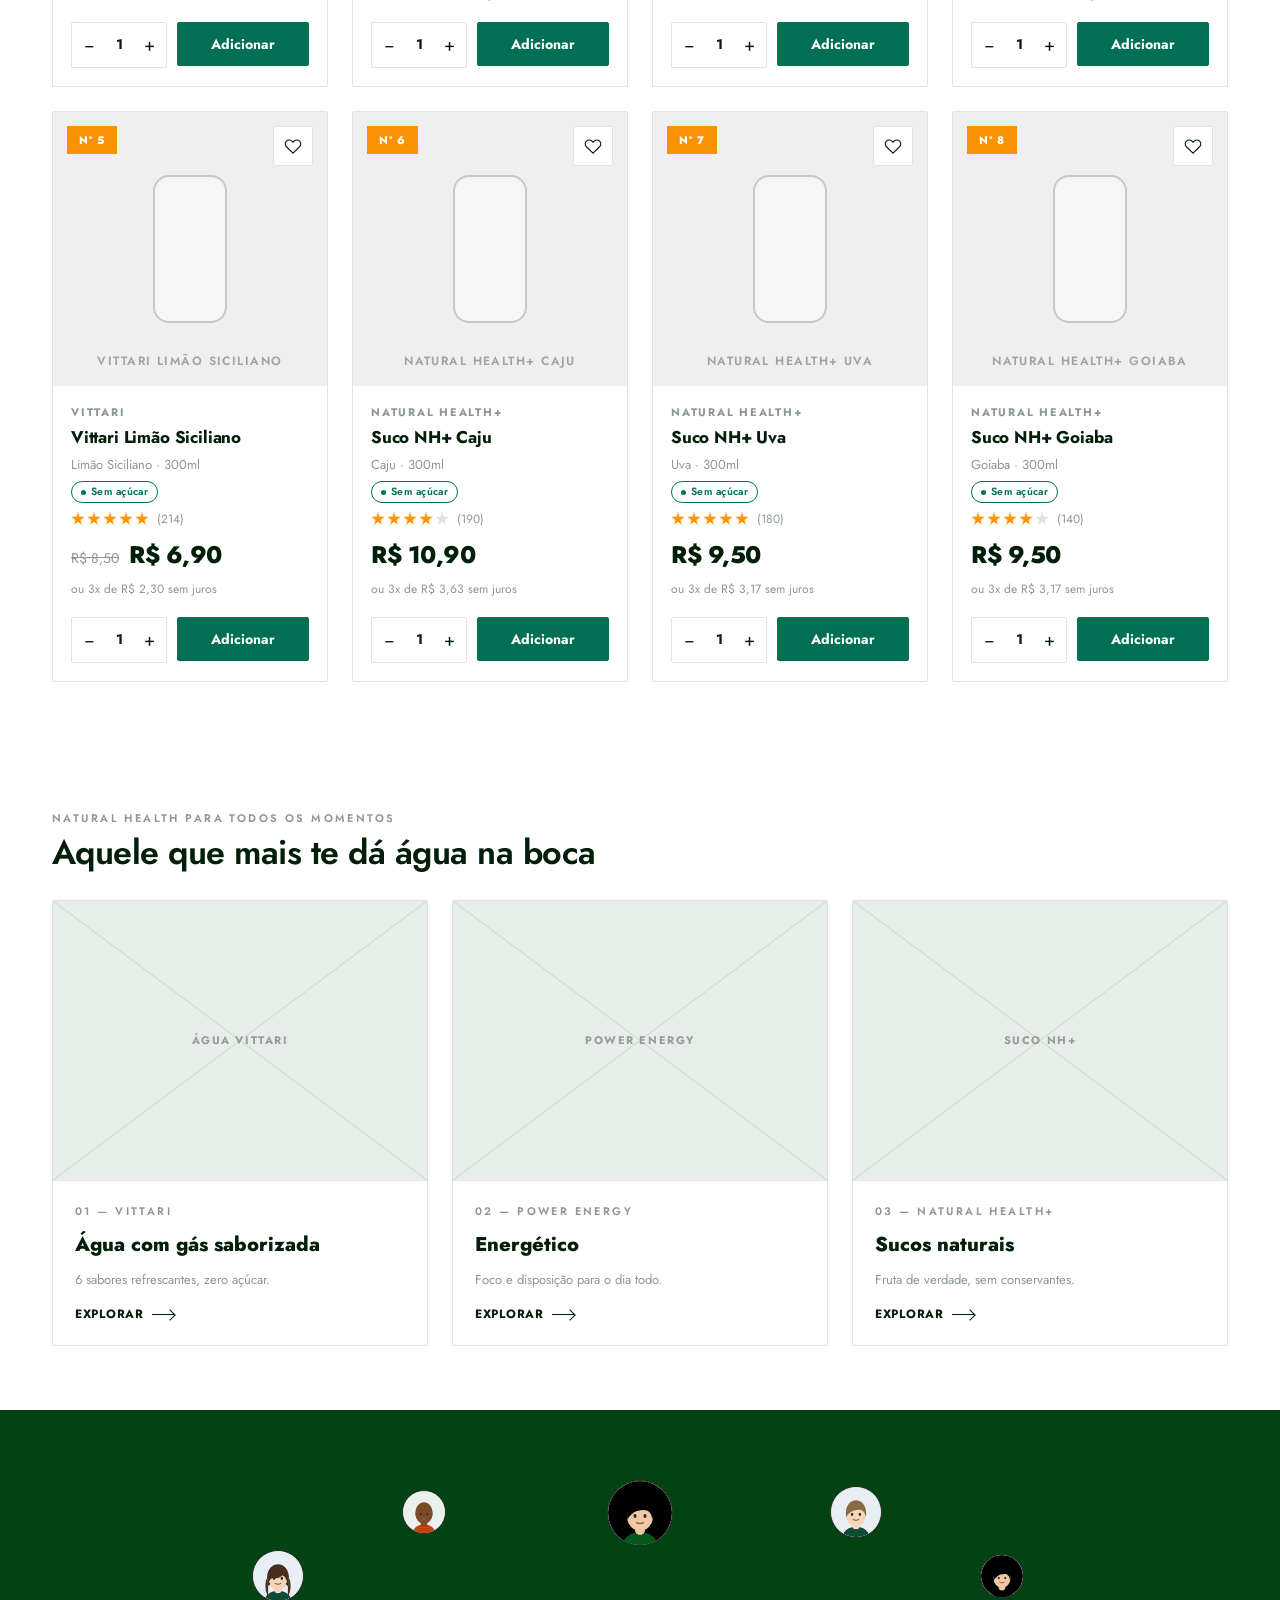
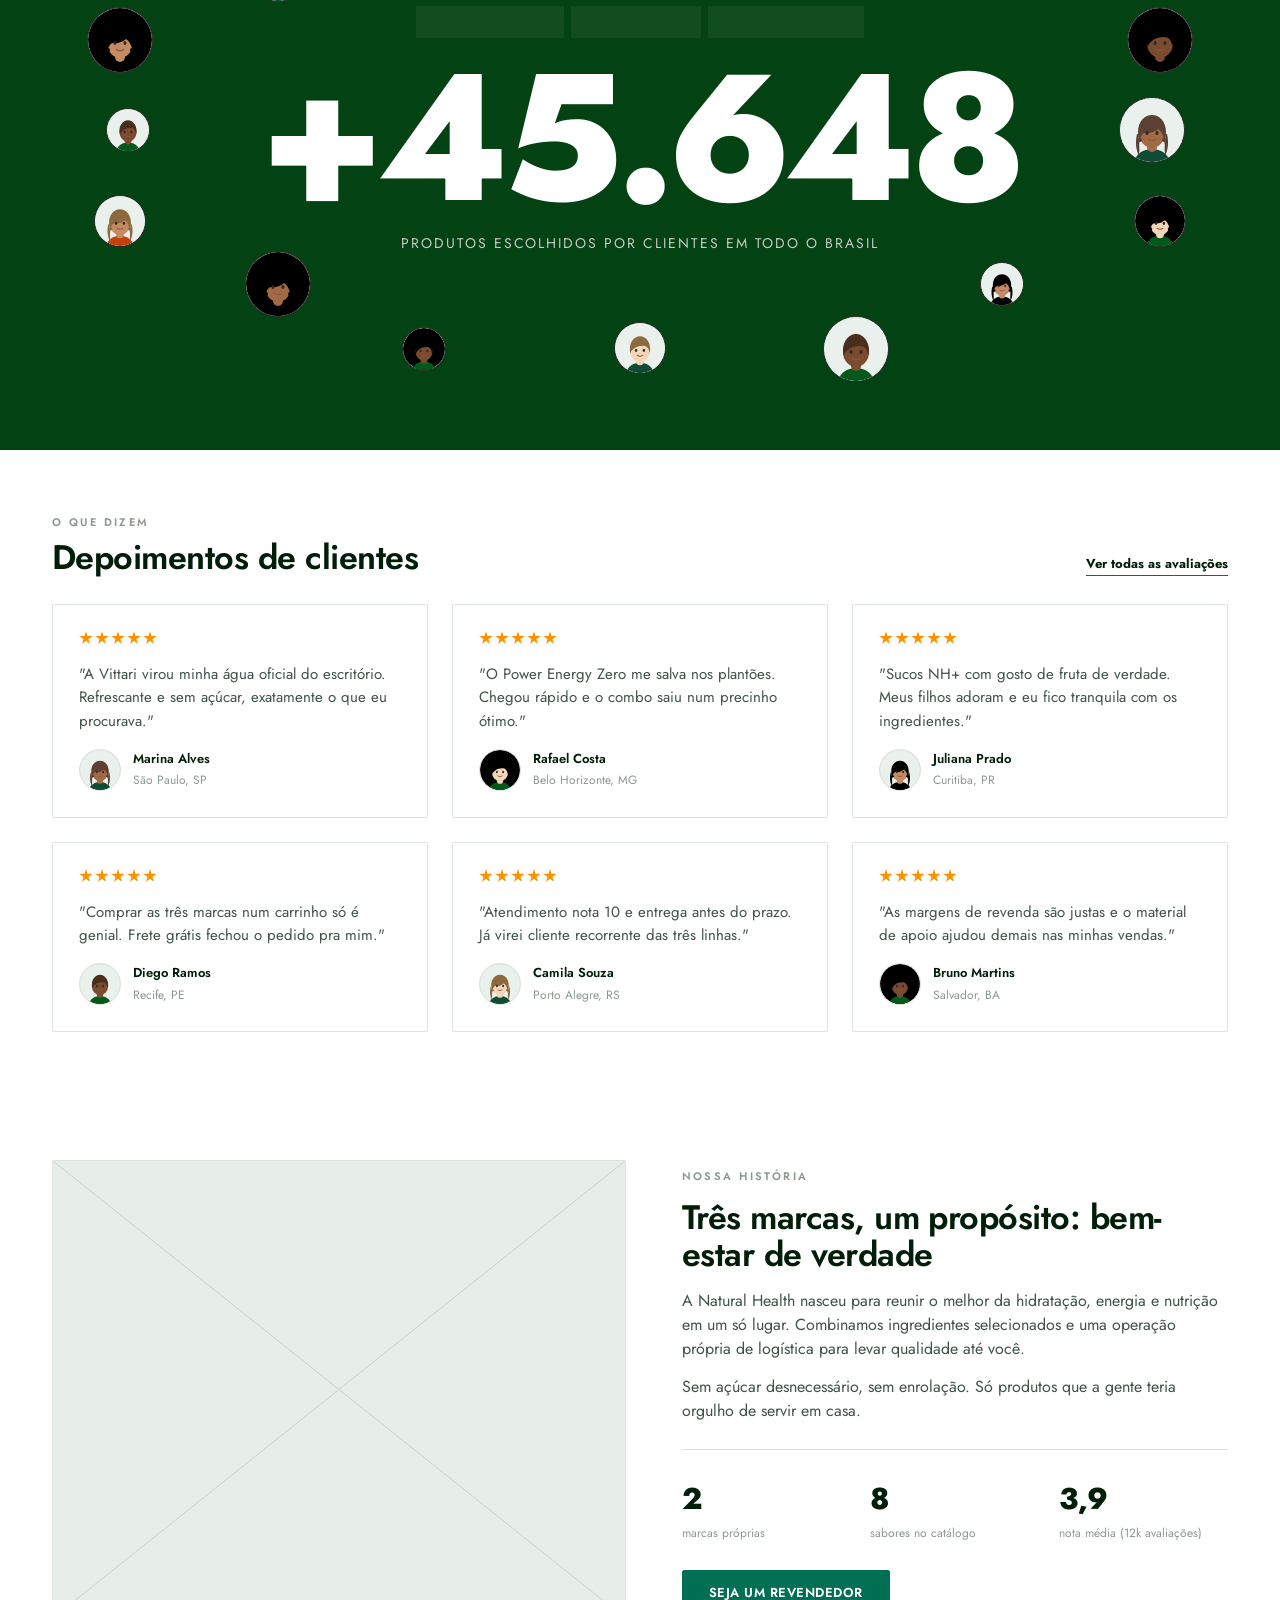
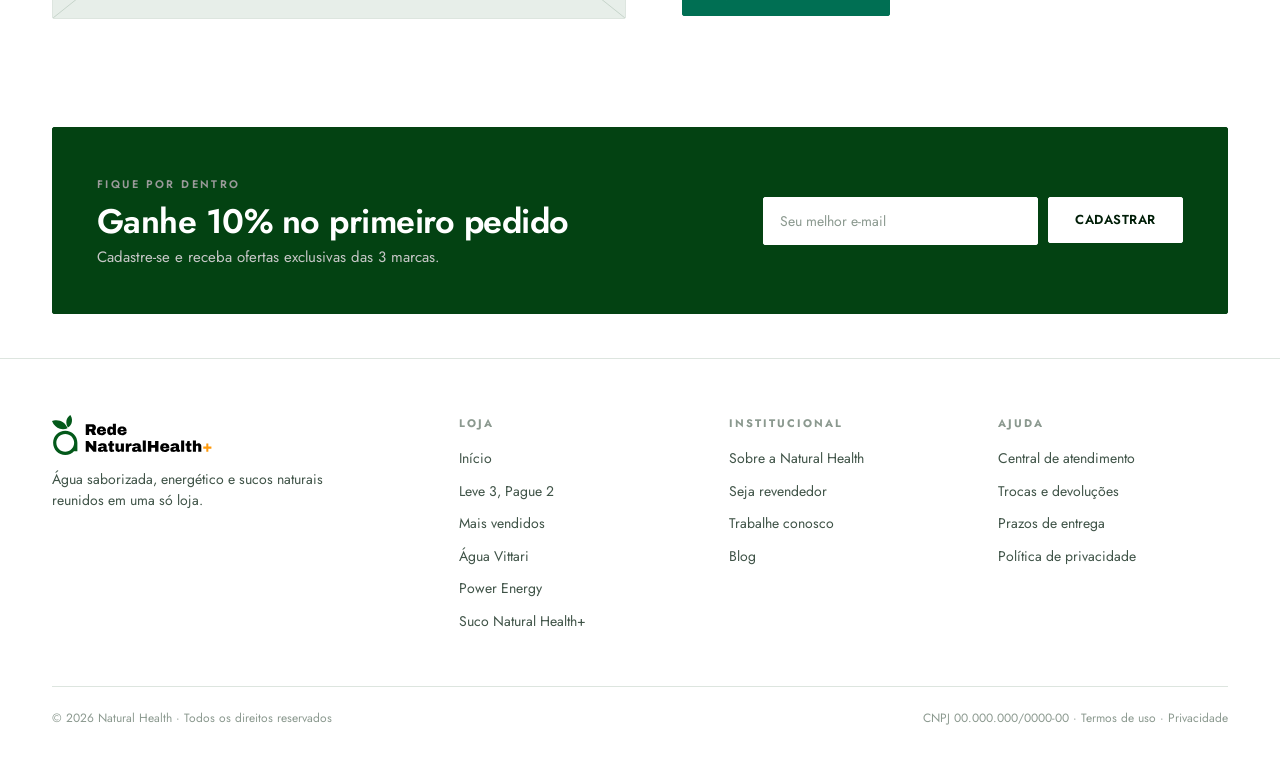
==== commit d091250c: "Add files via upload" ====
--- a/index.html
+++ b/index.html
@@ -231,7 +231,7 @@
   .kb-copy{display:flex;flex-direction:column;gap:14px;align-items:flex-start}
   .kb-slots-wrap{width:100%}
   .kb-head{display:flex;justify-content:space-between;font-size:13px;color:#b3b3b3;letter-spacing:.04em;margin-bottom:14px}
-  .kb-slots{display:grid;grid-template-columns:repeat(4,1fr);gap:16px}
+  .kb-slots{display:grid;grid-template-columns:repeat(3,minmax(0,1fr));gap:16px}
   .kb-slot{aspect-ratio:3/4;border:1.5px dashed #555;border-radius:var(--r);display:flex;flex-direction:column;
     align-items:center;justify-content:center;gap:8px;text-align:center;padding:12px;cursor:pointer;transition:.15s;color:#8a8a8a;font-size:13px}
   .kb-slot:hover{border-color:#fff;color:#fff}
@@ -421,6 +421,8 @@
     display:flex;align-items:center;justify-content:center;overflow:hidden}
   .av::after{content:"";position:absolute;width:38%;height:38%;top:20%;border-radius:100px;background:#c4c4c4}
   .av .torso{position:absolute;width:70%;height:52%;bottom:-14%;border-radius:100px 100px 0 0;background:#c4c4c4}
+  .av.has-photo::after,.av.has-photo .torso{display:none}
+  .av img{width:100%;height:100%;object-fit:cover;display:block;border-radius:inherit}
   @media(max-width:760px){.social-inner{height:520px}.social .av.hide-m{display:none}}
 
   /* ---- depoimentos ---- */
@@ -436,6 +438,7 @@
   /* ---- sobre ---- */
   .about{display:grid;grid-template-columns:1.05fr 1fr;gap:56px;align-items:center}
   .about .ph{aspect-ratio:5/4;border-radius:var(--r)}
+  .about .about-image img{width:100%;height:100%;object-fit:cover;display:block}
   .about .stats{display:grid;grid-template-columns:repeat(3,1fr);gap:20px;margin-top:26px;border-top:1px solid var(--line);padding-top:26px}
   .about .stats b{font-size:30px;font-weight:800;display:block;letter-spacing:-.02em}
   .about .stats small{font-size:12px;color:var(--muted)}
@@ -1254,6 +1257,8 @@
     /* corrige o padding da seção da oferta */
     .kitband-in{padding:30px 20px 40px!important;gap:22px;width:100%;max-width:100%}
     .kitband .kb-copy{padding:0}
+    .kitband .kb-slots{grid-template-columns:repeat(3,minmax(0,1fr));gap:8px}
+    .kitband .kb-slot{padding:8px;min-width:0}
     .promo-visual-wrap{width:100%;min-width:0}
     .promo-visual{width:100%;aspect-ratio:724/572}
     .promo-visual img{width:100%;height:100%;object-fit:cover}
@@ -1399,11 +1404,9 @@
           <a onclick="openRules()" style="color:#fff;border-bottom:1.5px solid #fff;padding-bottom:2px;font-weight:700;font-size:13px;margin-left:16px">Ver regras da promoção</a>
         </div>
       </div>
-      <div class="kb-slots-wrap promo-visual-wrap">
+      <div class="kb-slots-wrap">
         <div class="kb-head"><span id="kb-count">Selecionados: 0 de 3</span><span>1 grátis</span></div>
-        <div class="promo-visual">
-          <img src="https://cursoliveshop.com.br/wp-content/uploads/2026/07/Leve-3-pague-2-banner.jpg" alt="Banner da promoção Leve 3 Pague 2" loading="lazy">
-        </div>
+        <div class="kb-slots" id="kb-slots"></div>
         <button class="btn block" id="kb-cta" style="background:#fff;color:var(--ink);border-color:#fff;margin-top:16px;opacity:.4;pointer-events:none" onclick="addKitToCart()">Adicionar kit ao carrinho</button>
       </div>
     </div>
@@ -1485,7 +1488,7 @@
   <!-- SOBRE A EMPRESA -->
   <section class="sec">
     <div class="wrap about">
-      <div class="ph"><span class="ph-label">Imagem — bastidores / produção</span></div>
+      <div class="ph no-x about-image"><img src="https://clarissaloizel.com/wp-content/uploads/2026/07/Seja-revendedor.webp" alt="Seja um revendedor Natural Health" loading="lazy" onerror="this.parentElement.classList.remove('no-x');this.remove()"></div>
       <div>
         <span class="eyebrow">Nossa história</span>
         <h2 class="h2" style="margin:12px 0 16px">Três marcas, um propósito: bem-estar de verdade</h2>
@@ -3165,16 +3168,19 @@
 
   /* ================= PROVA SOCIAL (avatares) ================= */
   (function(){
-    const wrap=document.getElementById('social');const N=16;
+    const wrap=document.getElementById('social');
+    const names=['Marina Alves','Rafael Costa','Juliana Prado','Diego Ramos','Camila Souza','Bruno Martins','Anderson Lima','Priscila Nunes','Marcos Teixeira','Ana Ribeiro','Carlos Dias','Fernanda Lopes','Rogerio Melo','Marina A.','Rafael C.','Juliana P.'];
+    const N=16;
     for(let i=0;i<N;i++){
       const ang=(i/N)*Math.PI*2;const rx=40+(i%2?4:0),ry=34+(i%2?3:0);
       const x=50+Math.cos(ang)*rx,y=50+Math.sin(ang)*ry;
       const a=document.createElement('div');
-      a.className='av'+(i%4===0?' hide-m':'');
+      const name=names[i%names.length];
+      a.className='av has-photo'+(i%4===0?' hide-m':'');
       a.style.left=x+'%';a.style.top=y+'%';
       a.style.width=(i%3===0?66:i%3===1?52:44)+'px';a.style.height=a.style.width;
       a.style.transform='translate(-50%,-50%)';
-      a.innerHTML='<span class="torso"></span>';
+      a.innerHTML=avatarImg(name,undefined,'av-social');
       wrap.appendChild(a);
     }
   })();
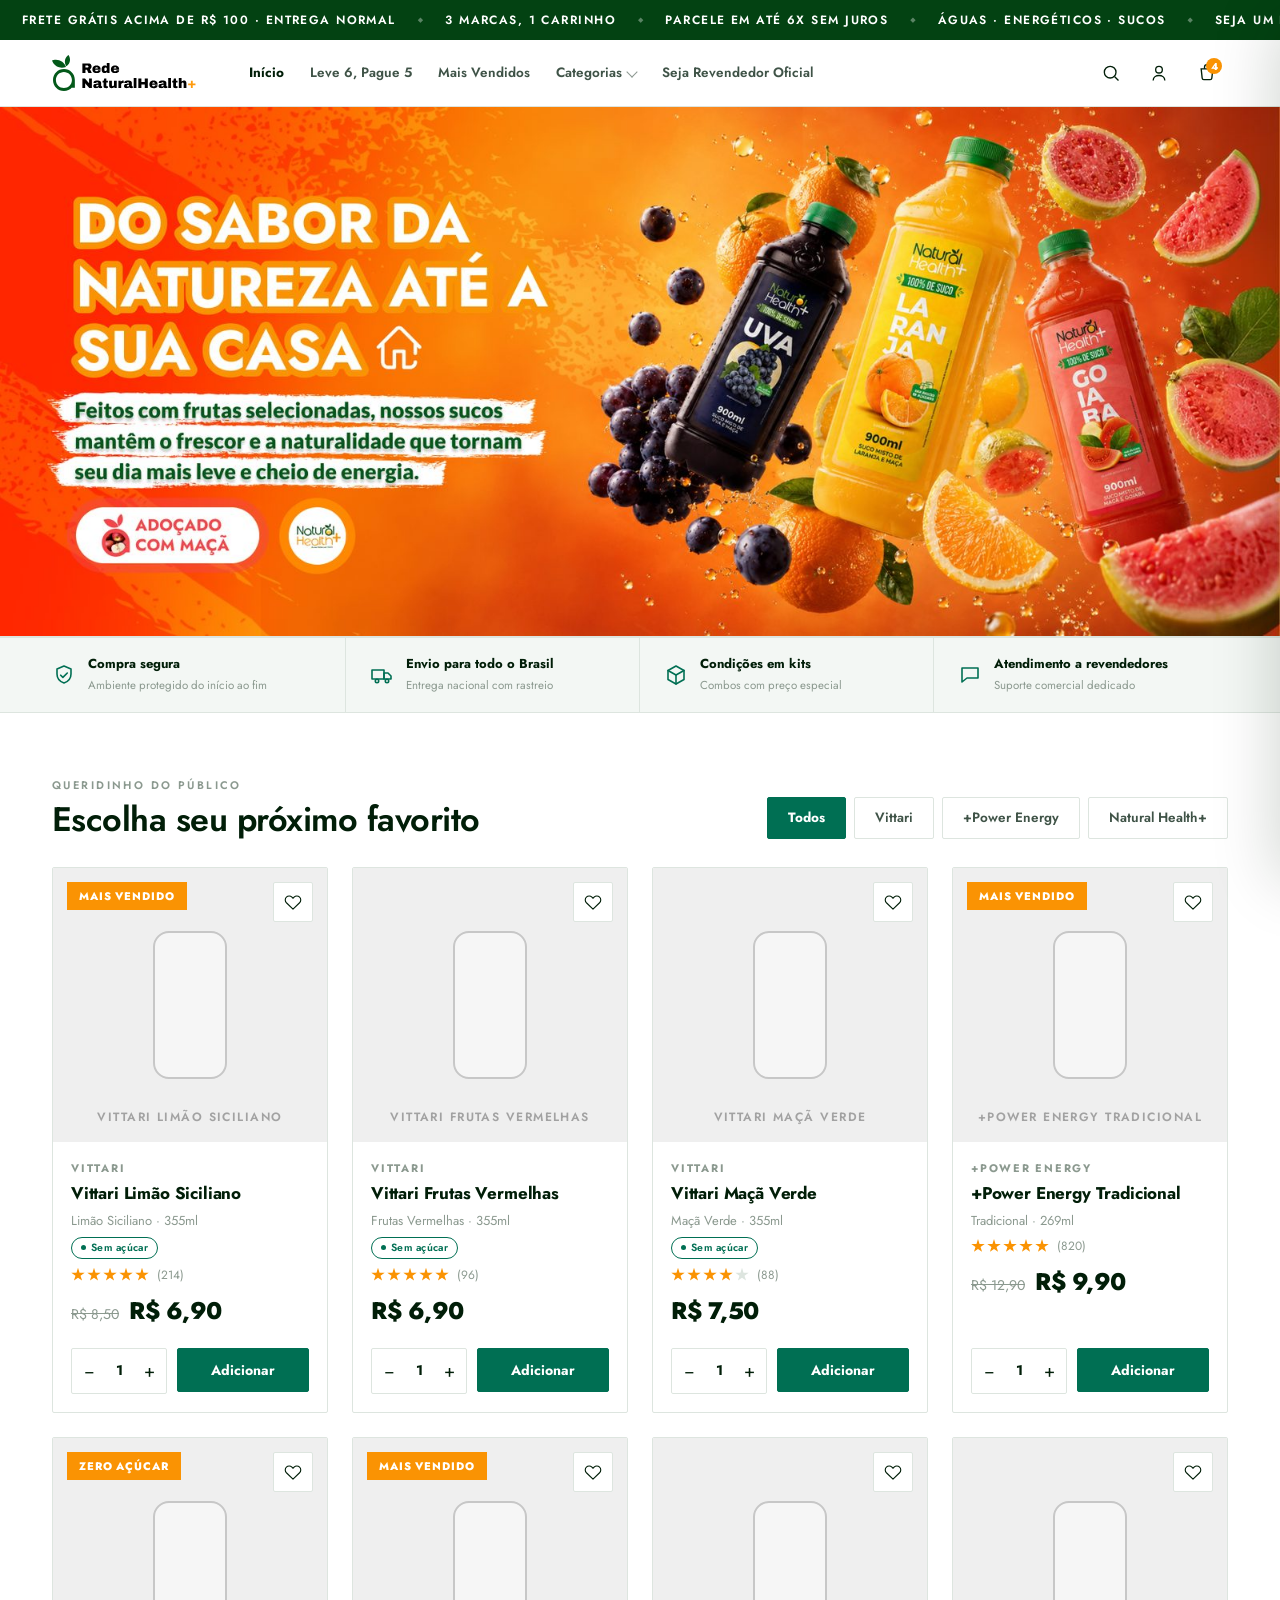
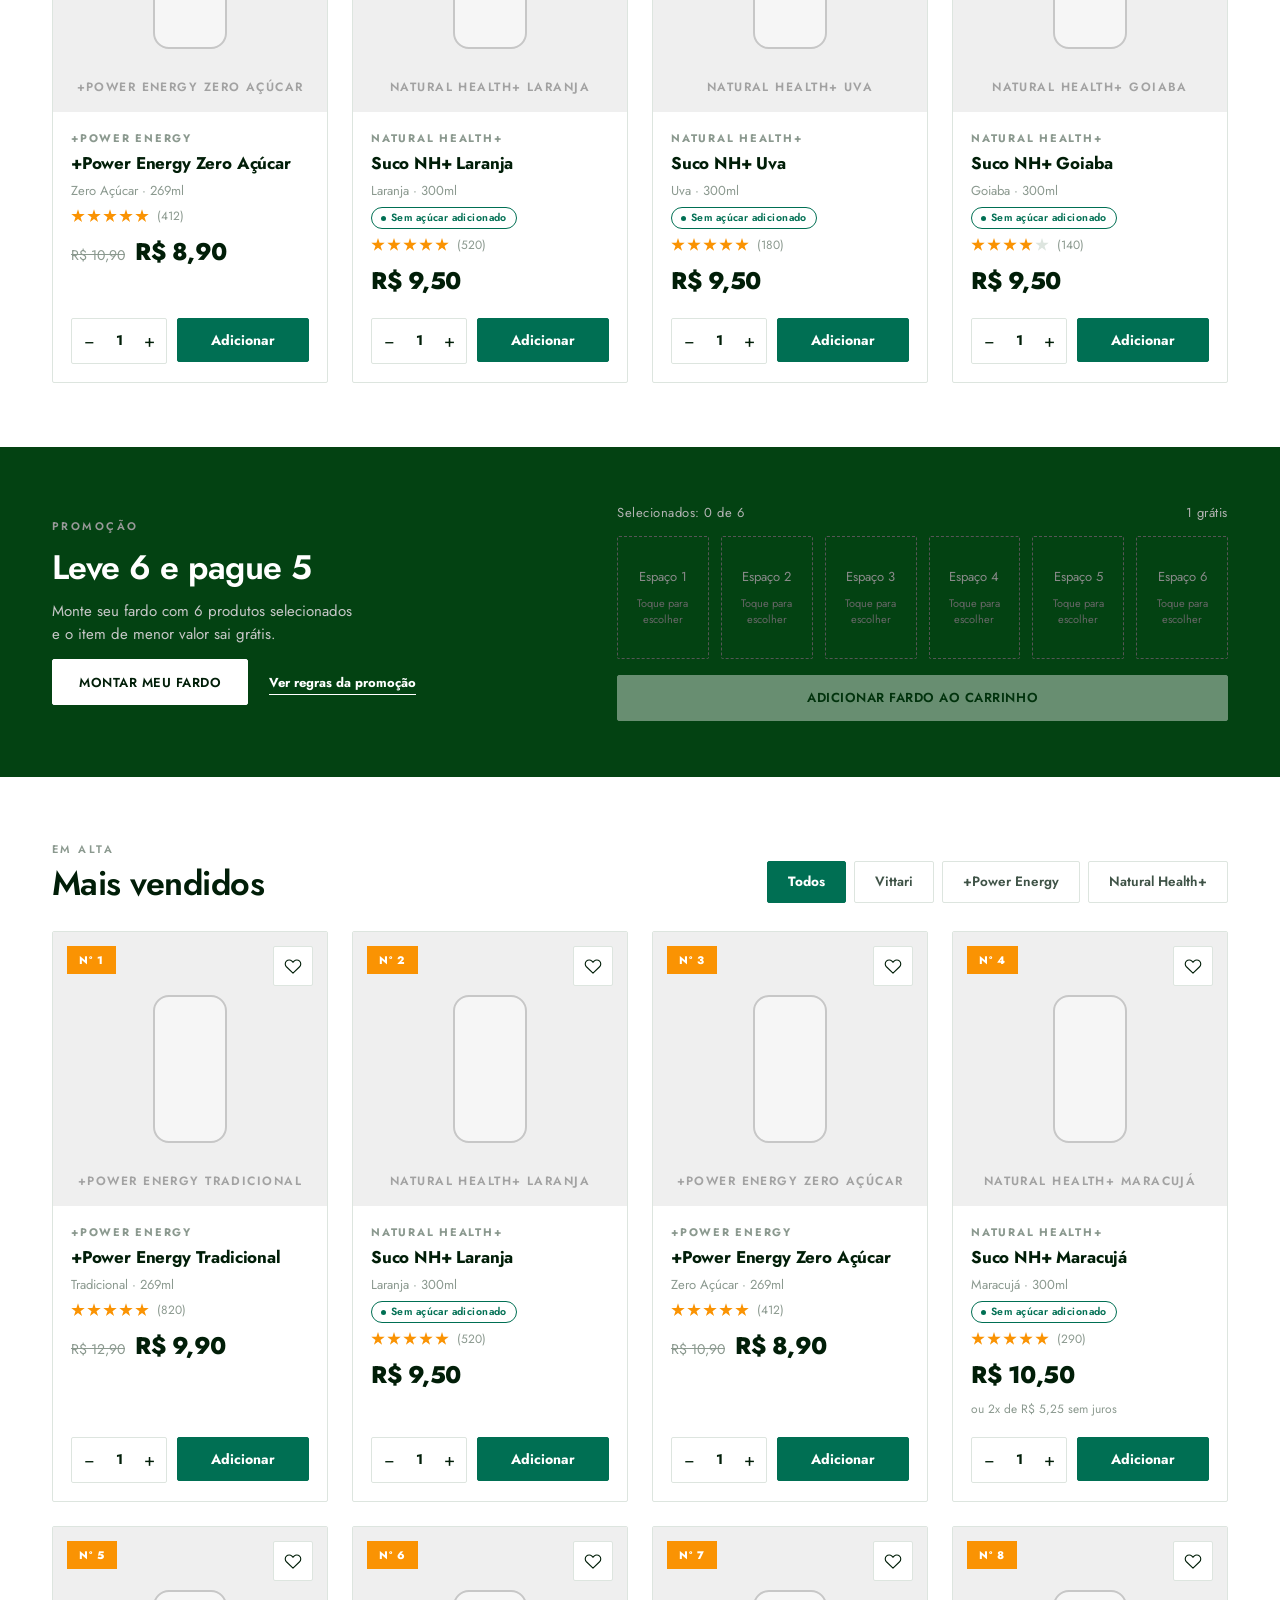
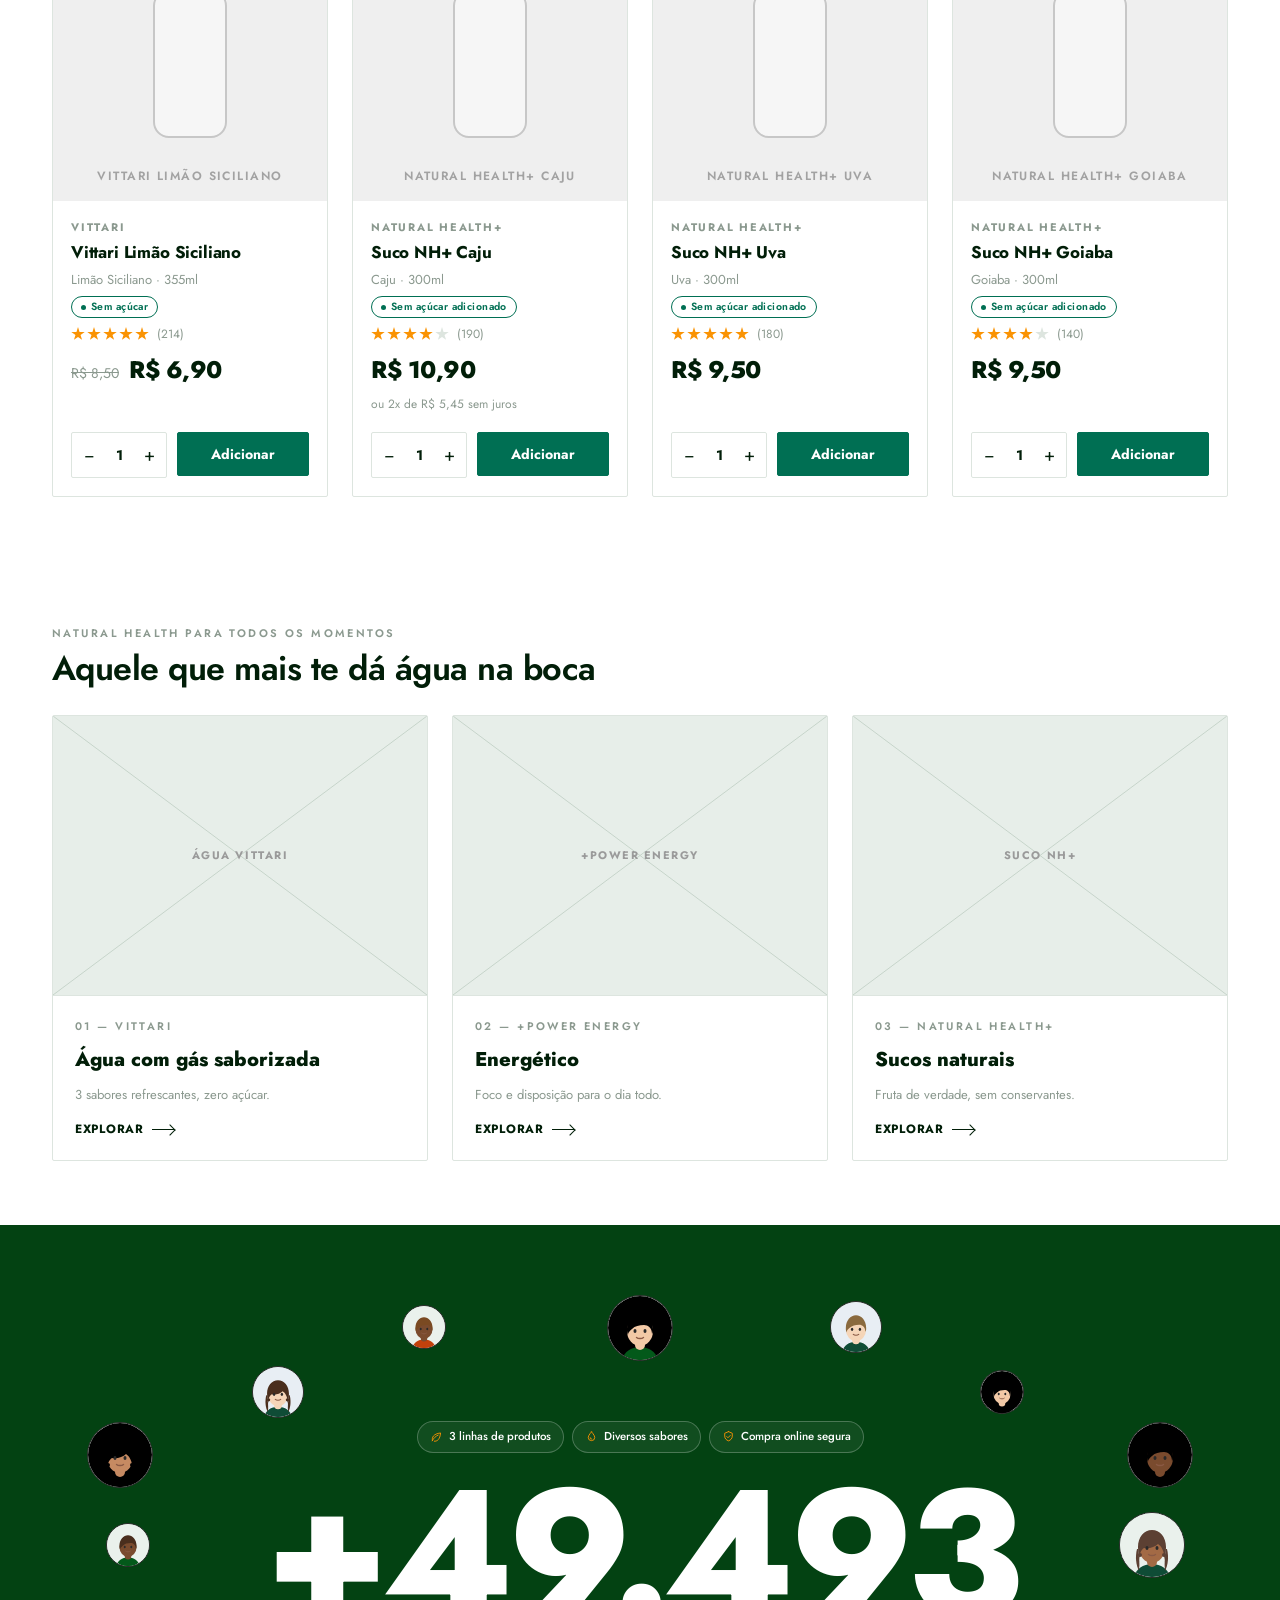
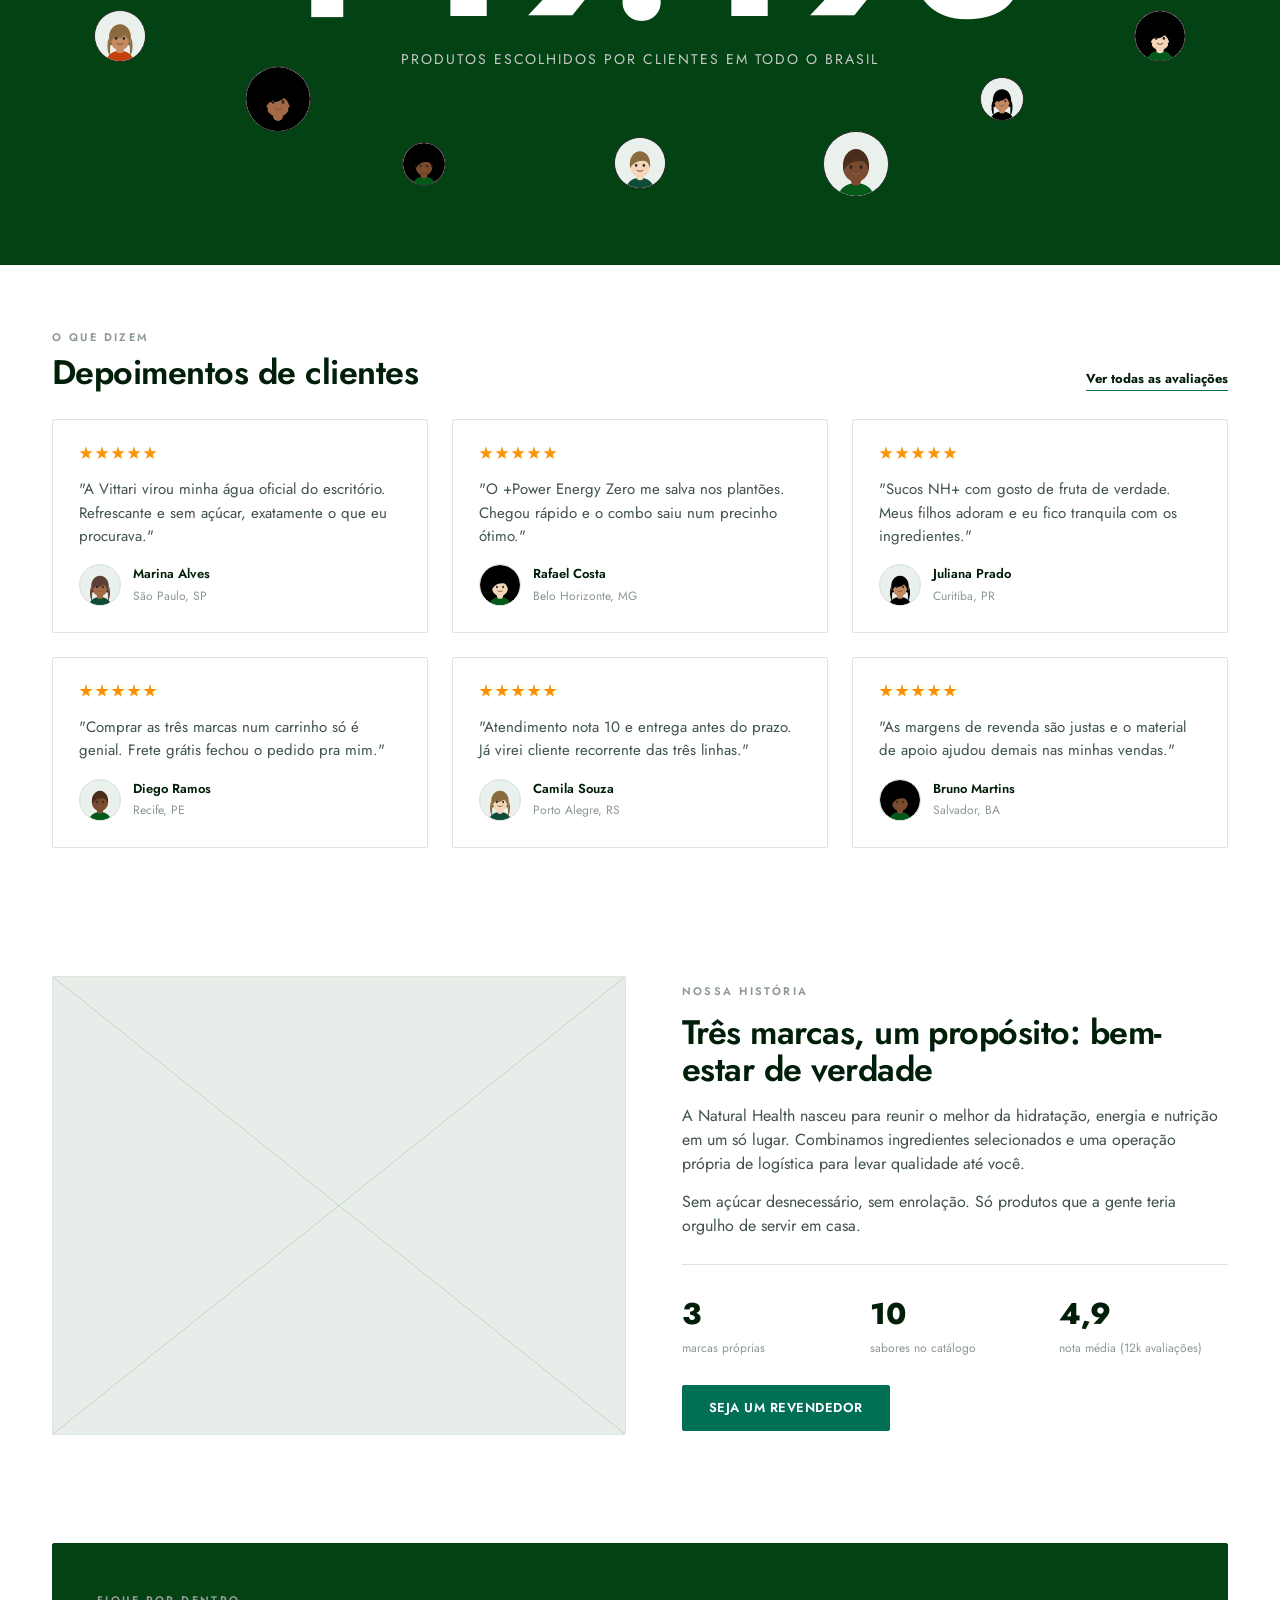
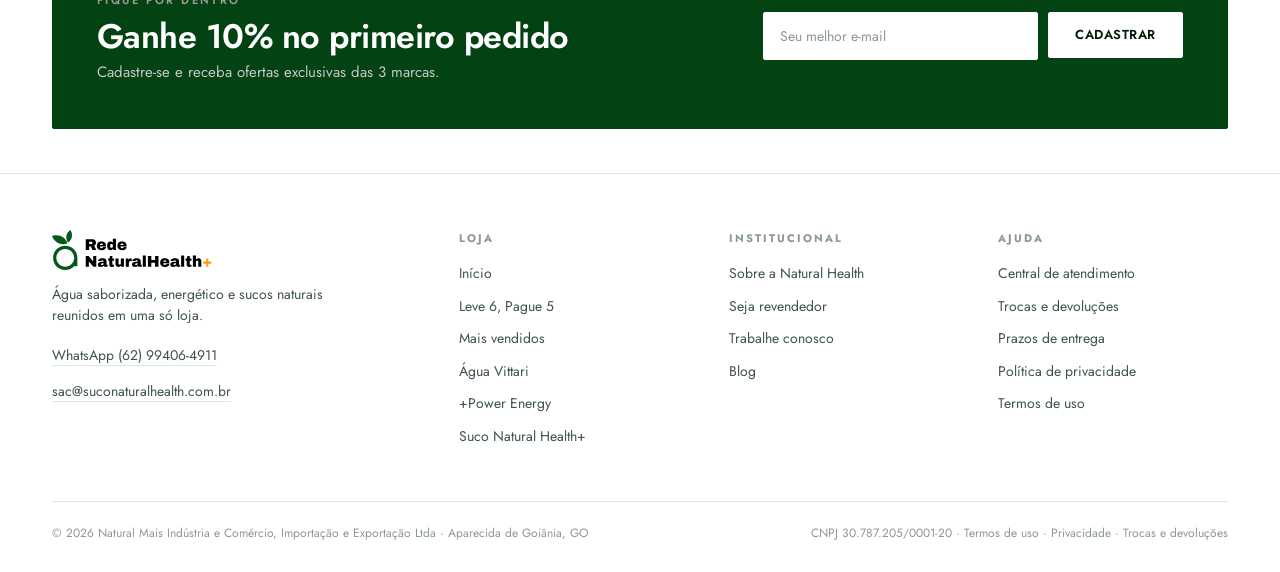
==== commit 858022db: "Add files via upload" ====
--- a/index.html
+++ b/index.html
@@ -222,7 +222,7 @@
   .arrow{width:22px;height:1.5px;background:var(--ink);position:relative}
   .arrow::after{content:"";position:absolute;right:0;top:-3px;width:7px;height:7px;border-top:1.5px solid var(--ink);border-right:1.5px solid var(--ink);transform:rotate(45deg)}
 
-  /* ============ COMPRE 3 E LEVE 4 (kit builder) ============ */
+  /* ============ FARDO: LEVE 6, PAGUE 5 (kit builder) ============ */
   .kitband{background:var(--ink);color:#fff}
   .kitband-in{display:grid;grid-template-columns:1fr 1.2fr;gap:56px;align-items:center;padding-block:56px}
   .promo-visual{border:1px solid rgba(255,255,255,.16);border-radius:var(--r);overflow:hidden;background:#fff}
@@ -231,7 +231,7 @@
   .kb-copy{display:flex;flex-direction:column;gap:14px;align-items:flex-start}
   .kb-slots-wrap{width:100%}
   .kb-head{display:flex;justify-content:space-between;font-size:13px;color:#b3b3b3;letter-spacing:.04em;margin-bottom:14px}
-  .kb-slots{display:grid;grid-template-columns:repeat(3,minmax(0,1fr));gap:16px}
+  .kb-slots{display:grid;grid-template-columns:repeat(6,minmax(0,1fr));gap:12px}
   .kb-slot{aspect-ratio:3/4;border:1.5px dashed #555;border-radius:var(--r);display:flex;flex-direction:column;
     align-items:center;justify-content:center;gap:8px;text-align:center;padding:12px;cursor:pointer;transition:.15s;color:#8a8a8a;font-size:13px}
   .kb-slot:hover{border-color:#fff;color:#fff}
@@ -380,6 +380,16 @@
   .co-radio{width:20px;height:20px;border:1.5px solid var(--ink);border-radius:100px;flex:0 0 20px;position:relative}
   .on>.co-radio::after,.co-pay.on .co-radio::after,.co-ship-opt.on .co-radio::after{content:"";position:absolute;inset:4px;background:var(--ink);border-radius:100px}
   .co-pixbox{display:flex;gap:18px;align-items:center;border:1px solid var(--line);border-radius:var(--r);padding:20px;margin-top:18px}
+  .foot-contact{margin-top:12px;display:flex;flex-direction:column;gap:4px}
+  .foot-contact a{font-size:13px;color:var(--ink-2);border-bottom:1px solid var(--line)}
+  .foot-contact a:hover{color:var(--ink)}
+  /* páginas legais */
+  .legal{max-width:78ch}
+  .legal h3{font-size:16px;font-weight:700;margin:26px 0 8px}
+  .legal p,.legal li{font-size:14.5px;color:var(--ink-2);line-height:1.65}
+  .legal ul{list-style:disc;padding-left:20px;display:flex;flex-direction:column;gap:6px;margin:8px 0}
+  .legal .draft{border:1.5px dashed var(--line-2);border-radius:var(--r);padding:14px 16px;font-size:13px;color:var(--ink);margin-bottom:8px}
+  .legal .upd{font-size:12px;color:var(--muted);margin-top:26px;border-top:1px solid var(--line);padding-top:12px}
   .co-guarantee{margin-top:16px;font-size:13px;color:var(--muted);display:flex;gap:16px;flex-wrap:wrap}
   .co-done{text-align:center;padding:30px 0 10px;display:flex;flex-direction:column;align-items:center;gap:14px}
   .co-check-big{width:76px;height:76px;border-radius:100px;background:var(--ink);color:#fff;font-size:36px;display:flex;align-items:center;justify-content:center}
@@ -1286,20 +1296,20 @@
 <!-- ============ FAIXA EM CIMA (marquee) ============ -->
 <div class="marquee" aria-hidden="true">
   <div class="marquee-track">
-    <span>Frete grátis acima de R$ 99</span><em>◆</em>
+    <span>Frete grátis acima de R$ 100 · entrega normal</span><em>◆</em>
     <span>3 marcas, 1 carrinho</span><em>◆</em>
     <span>Parcele em até 6x sem juros</span><em>◆</em>
     <span>Águas · Energéticos · Sucos</span><em>◆</em>
     <span>Seja um revendedor oficial</span><em>◆</em>
     <span>Entrega para todo o Brasil com rastreio</span><em>◆</em>
-    <span>Leve 3, pague 2 · por tempo limitado</span><em>◆</em>
-    <span>Frete grátis acima de R$ 99</span><em>◆</em>
+    <span>Leve 6, pague 5 · por tempo limitado</span><em>◆</em>
+    <span>Frete grátis acima de R$ 100 · entrega normal</span><em>◆</em>
     <span>3 marcas, 1 carrinho</span><em>◆</em>
     <span>Parcele em até 6x sem juros</span><em>◆</em>
     <span>Águas · Energéticos · Sucos</span><em>◆</em>
     <span>Seja um revendedor oficial</span><em>◆</em>
     <span>Entrega para todo o Brasil com rastreio</span><em>◆</em>
-    <span>Leve 3, pague 2 · por tempo limitado</span><em>◆</em>
+    <span>Leve 6, pague 5 · por tempo limitado</span><em>◆</em>
   </div>
 </div>
 
@@ -1313,13 +1323,13 @@
 
     <ul class="menu">
       <li><a data-nav="home" onclick="go('home')">Início</a></li>
-      <li><a data-nav="oferta" onclick="go('oferta')">Leve 3, Pague 2</a></li>
+      <li><a data-nav="oferta" onclick="go('oferta')">Leve 6, Pague 5</a></li>
       <li><a data-nav="mais-vendidos" onclick="go('mais-vendidos')">Mais Vendidos</a></li>
       <li class="has-drop">
         <a>Categorias <i class="caret"></i></a>
         <ul class="drop">
           <li><a onclick="goCat('agua')"><span class="di-logo"><img class="blogo" src="https://ketgroisman.com.br/wp-content/uploads/2026/07/ChatGPT-Image-15-de-jul.-de-2026-00_54_19-3.png" alt="Vittari" loading="lazy" onerror="this.remove()"></span><span><b>Água Vittari</b><small>Água com gás saborizada</small></span></a></li>
-          <li><a onclick="goCat('energetico')"><span class="di-logo"><img class="blogo" src="https://ketgroisman.com.br/wp-content/uploads/2026/07/ChatGPT-Image-15-de-jul.-de-2026-00_54_19-2-1.png" alt="Power Energy" loading="lazy" onerror="this.remove()"></span><span><b>Power Energy</b><small>Energético</small></span></a></li>
+          <li><a onclick="goCat('energetico')"><span class="di-logo"><img class="blogo" src="https://ketgroisman.com.br/wp-content/uploads/2026/07/ChatGPT-Image-15-de-jul.-de-2026-00_54_19-2-1.png" alt="+Power Energy" loading="lazy" onerror="this.remove()"></span><span><b>Power Energy</b><small>Energético</small></span></a></li>
           <li><a onclick="goCat('sucos')"><span class="di-logo"><img class="blogo" src="https://ketgroisman.com.br/wp-content/uploads/2026/07/ChatGPT-Image-15-de-jul.-de-2026-00_54_19-4.png" alt="Natural Health+" loading="lazy" onerror="this.remove()"></span><span><b>Suco Natural Health+</b><small>Sucos naturais</small></span></a></li>
         </ul>
       </li>
@@ -1384,7 +1394,7 @@
         <div class="brandtabs" id="brandtabs">
           <button class="btab on" onclick="filterGrid('todos',this)">Todos</button>
           <button class="btab" onclick="filterGrid('agua',this)">Vittari</button>
-          <button class="btab" onclick="filterGrid('energetico',this)">Power Energy</button>
+          <button class="btab" onclick="filterGrid('energetico',this)">+Power Energy</button>
           <button class="btab" onclick="filterGrid('sucos',this)">Natural Health+</button>
         </div>
       </div>
@@ -1397,17 +1407,17 @@
     <div class="wrap kitband-in">
       <div class="kb-copy">
         <span class="eyebrow" style="color:#9a9a9a">Promoção</span>
-        <h2 class="h2" style="color:#fff">Leve 3 e pague 2</h2>
-        <p style="color:#c7c7c7;max-width:34ch">Monte seu kit com 3 produtos selecionados e o item de menor valor sai grátis.</p>
+        <h2 class="h2" style="color:#fff">Leve 6 e pague 5</h2>
+        <p style="color:#c7c7c7;max-width:34ch">Monte seu fardo com 6 produtos selecionados e o item de menor valor sai grátis.</p>
         <div class="cta-row" style="align-items:center;gap:32px;flex-wrap:wrap">
-          <button class="btn" style="background:#fff;color:var(--ink);border-color:#fff" onclick="openKit()">Montar meu kit</button>
+          <button class="btn" style="background:#fff;color:var(--ink);border-color:#fff" onclick="openKit()">Montar meu fardo</button>
           <a onclick="openRules()" style="color:#fff;border-bottom:1.5px solid #fff;padding-bottom:2px;font-weight:700;font-size:13px;margin-left:16px">Ver regras da promoção</a>
         </div>
       </div>
       <div class="kb-slots-wrap">
-        <div class="kb-head"><span id="kb-count">Selecionados: 0 de 3</span><span>1 grátis</span></div>
+        <div class="kb-head"><span id="kb-count">Selecionados: 0 de 6</span><span>1 grátis</span></div>
         <div class="kb-slots" id="kb-slots"></div>
-        <button class="btn block" id="kb-cta" style="background:#fff;color:var(--ink);border-color:#fff;margin-top:16px;opacity:.4;pointer-events:none" onclick="addKitToCart()">Adicionar kit ao carrinho</button>
+        <button class="btn block" id="kb-cta" style="background:#fff;color:var(--ink);border-color:#fff;margin-top:16px;opacity:.4;pointer-events:none" onclick="addKitToCart()">Adicionar fardo ao carrinho</button>
       </div>
     </div>
   </section>
@@ -1420,7 +1430,7 @@
         <div class="brandtabs" id="vendtabs">
           <button class="btab on" onclick="filterVend('todos',this)">Todos</button>
           <button class="btab" onclick="filterVend('agua',this)">Vittari</button>
-          <button class="btab" onclick="filterVend('energetico',this)">Power Energy</button>
+          <button class="btab" onclick="filterVend('energetico',this)">+Power Energy</button>
           <button class="btab" onclick="filterVend('sucos',this)">Natural Health+</button>
         </div>
       </div>
@@ -1437,11 +1447,11 @@
       <div class="catblocks">
         <div class="catblock" onclick="goCat('agua')">
           <div class="ph"><span class="ph-label">Água Vittari</span><img class="cb-img" src="https://ketgroisman.com.br/wp-content/uploads/2026/07/vittariwater_1774798205_3863609651299930128_70935677700.jpg" alt="Água com gás saborizada Vittari" loading="lazy" onerror="this.remove()"></div>
-          <div class="cb-body"><span class="eyebrow">01 — Vittari</span><h3>Água com gás saborizada</h3><p class="muted" style="font-size:13px">6 sabores refrescantes, zero açúcar.</p><span class="cb-link">Explorar <span class="arrow"></span></span></div>
+          <div class="cb-body"><span class="eyebrow">01 — Vittari</span><h3>Água com gás saborizada</h3><p class="muted" style="font-size:13px">3 sabores refrescantes, zero açúcar.</p><span class="cb-link">Explorar <span class="arrow"></span></span></div>
         </div>
         <div class="catblock" onclick="goCat('energetico')">
-          <div class="ph"><span class="ph-label">Power Energy</span><img class="cb-img" src="https://ketgroisman.com.br/wp-content/uploads/2026/07/ChatGPT-Image-15-de-jul.-de-2026-00_50_01.png" alt="Energético Power Energy" loading="lazy" onerror="this.remove()"></div>
-          <div class="cb-body"><span class="eyebrow">02 — Power Energy</span><h3>Energético</h3><p class="muted" style="font-size:13px">Foco e disposição para o dia todo.</p><span class="cb-link">Explorar <span class="arrow"></span></span></div>
+          <div class="ph"><span class="ph-label">+Power Energy</span><img class="cb-img" src="https://ketgroisman.com.br/wp-content/uploads/2026/07/ChatGPT-Image-15-de-jul.-de-2026-00_50_01.png" alt="Energético +Power Energy" loading="lazy" onerror="this.remove()"></div>
+          <div class="cb-body"><span class="eyebrow">02 — +Power Energy</span><h3>Energético</h3><p class="muted" style="font-size:13px">Foco e disposição para o dia todo.</p><span class="cb-link">Explorar <span class="arrow"></span></span></div>
         </div>
         <div class="catblock" onclick="goCat('sucos')">
           <div class="ph"><span class="ph-label">Suco NH+</span><img class="cb-img" src="https://ketgroisman.com.br/wp-content/uploads/2026/07/ChatGPT-Image-15-de-jul.-de-2026-00_49_58.png" alt="Sucos Natural Health+" loading="lazy" onerror="this.remove()"></div>
@@ -1524,24 +1534,25 @@
 
 <!-- ================= PÁGINA: OFERTA (LEVE 3 PAGUE 2) ================= -->
 <section class="page" id="page-oferta">
-  <div class="wrap breadcrumb"><a onclick="go('home')">Início</a> / <b>Leve 3, Pague 2</b></div>
+  <div class="wrap breadcrumb"><a onclick="go('home')">Início</a> / <b>Leve 6, Pague 5</b></div>
 
   <section class="sec tight">
     <div class="wrap">
       <div class="promo-hero">
         <div class="txt">
           <span class="badge">Oferta por tempo limitado</span>
-          <div class="big-off">Leve 3<br>Pague 2</div>
-          <p class="lead">Monte um combo com qualquer produto das 3 marcas. Na oferta Leve 3, Pague 2, o item de menor valor sai por nossa conta, direto no carrinho.</p>
+          <div class="big-off">Leve 6<br>Pague 5</div>
+          <p class="lead">Monte um fardo com qualquer produto das 3 marcas. Na oferta Leve 6, Pague 5, o item de menor valor sai por nossa conta, direto no carrinho.</p>
           <div class="countdown" style="margin:6px 0 4px">
-            <div class="u"><b>01</b><small>Dias</small></div>
-            <div class="u"><b>08</b><small>Horas</small></div>
-            <div class="u"><b>42</b><small>Min</small></div>
-            <div class="u"><b>15</b><small>Seg</small></div>
+            <div class="u"><b id="cd-d">00</b><small>Dias</small></div>
+            <div class="u"><b id="cd-h">00</b><small>Horas</small></div>
+            <div class="u"><b id="cd-m">00</b><small>Min</small></div>
+            <div class="u"><b id="cd-s">00</b><small>Seg</small></div>
           </div>
-          <div class="cta-row" style="margin-top:8px"><a class="btn" onclick="scrollGrid()">Montar meu combo</a></div>
-        </div>
-        <div class="ph promo-campaign"><img src="https://cursoliveshop.com.br/wp-content/uploads/2026/07/Leve-3-pague-2-banner.jpg" alt="Banner da campanha Leve 3 Pague 2" loading="lazy"></div>
+          <small class="muted" id="cd-fim" style="font-size:12px;display:block"></small>
+          <div class="cta-row" style="margin-top:8px"><a class="btn" onclick="scrollGrid()">Montar meu fardo</a></div>
+        </div>
+        <div class="ph promo-campaign"><img src="https://cursoliveshop.com.br/wp-content/uploads/2026/07/Leve-3-pague-2-banner.jpg" alt="Banner da campanha Leve 6 Pague 5" loading="lazy"></div>
       </div>
     </div>
   </section>
@@ -1550,9 +1561,9 @@
     <div class="wrap">
       <div class="sec-head"><div class="t"><span class="eyebrow">Simples assim</span><h2 class="h2">Como funciona</h2></div></div>
       <div class="steps">
-        <div class="step"><span class="num">1</span><h3 class="h3">Escolha 3 produtos</h3><p class="muted" style="font-size:14px">De qualquer categoria: Vittari, Power Energy ou Natural Health+.</p></div>
-        <div class="step"><span class="num">2</span><h3 class="h3">Adicione ao carrinho</h3><p class="muted" style="font-size:14px">O desconto do item mais barato entre os 3 é aplicado automaticamente.</p></div>
-        <div class="step"><span class="num">3</span><h3 class="h3">Finalize e receba</h3><p class="muted" style="font-size:14px">Pague menos e receba em casa com frete grátis.</p></div>
+        <div class="step"><span class="num">1</span><h3 class="h3">Escolha 6 produtos</h3><p class="muted" style="font-size:14px">De qualquer categoria: Vittari, +Power Energy ou Natural Health+.</p></div>
+        <div class="step"><span class="num">2</span><h3 class="h3">Adicione ao carrinho</h3><p class="muted" style="font-size:14px">O desconto do item mais barato entre os 6 é aplicado automaticamente.</p></div>
+        <div class="step"><span class="num">3</span><h3 class="h3">Finalize e receba</h3><p class="muted" style="font-size:14px">Pague menos e receba em casa — frete grátis acima de R$ 100 na entrega normal.</p></div>
       </div>
     </div>
   </section>
@@ -1564,7 +1575,7 @@
         <div class="brandtabs" id="ofertatabs">
           <button class="btab on" onclick="filterOferta('todos',this)">Todos</button>
           <button class="btab" onclick="filterOferta('agua',this)">Vittari</button>
-          <button class="btab" onclick="filterOferta('energetico',this)">Power Energy</button>
+          <button class="btab" onclick="filterOferta('energetico',this)">+Power Energy</button>
           <button class="btab" onclick="filterOferta('sucos',this)">Natural Health+</button>
         </div>
       </div>
@@ -1584,7 +1595,7 @@
         <div class="brandtabs" id="ranktabs">
           <button class="btab on" onclick="filterRank('todos',this)">Todos</button>
           <button class="btab" onclick="filterRank('agua',this)">Vittari</button>
-          <button class="btab" onclick="filterRank('energetico',this)">Power Energy</button>
+          <button class="btab" onclick="filterRank('energetico',this)">+Power Energy</button>
           <button class="btab" onclick="filterRank('sucos',this)">Natural Health+</button>
         </div>
         <label class="selectbox"><span id="rank-sortlabel">Ordenar por: Mais vendidos</span>
@@ -1842,8 +1853,8 @@
             <label class="co-bump-in">
               <span class="co-check" id="co-bump-check"></span>
               <span class="co-bump-img" id="co-bump-img"></span>
-              <span class="co-bump-txt"><b>Adicione Power Energy Zero Açúcar por só R$ 4,90</b><small>Oferta exclusiva do carrinho — 45% OFF. Só aqui.</small></span>
-              <span class="co-bump-price"><s>R$ 8,90</s> R$ 4,90</span>
+              <span class="co-bump-txt"><b>Adicione +Power Energy Zero Açúcar por só R$ 5,90</b><small>Oferta exclusiva do carrinho, liberada em pedidos acima de R$ 80.</small></span>
+              <span class="co-bump-price"><s>R$ 8,90</s> R$ 5,90</span>
             </label>
           </div>
 
@@ -1873,8 +1884,9 @@
 
           <h3 class="h3" style="margin-top:26px">Frete</h3>
           <div class="co-ship">
-            <label class="co-ship-opt on" onclick="pickShip(this,0)"><span class="co-radio"></span><span><b>Entrega padrão</b><small>3–5 dias úteis</small></span><b class="co-ship-free">Grátis</b></label>
-            <label class="co-ship-opt" onclick="pickShip(this,19.9)"><span class="co-radio"></span><span><b>Entrega expressa</b><small>1–2 dias úteis</small></span><b>R$ 19,90</b></label>
+            <label class="co-ship-opt on" onclick="pickShip(this,'normal')"><span class="co-radio"></span><span><b>Entrega normal</b><small id="co-prazo-normal">Prazo a definir</small></span><b class="co-ship-free" id="co-val-normal">Grátis</b></label>
+            <label class="co-ship-opt" onclick="pickShip(this,'expressa')"><span class="co-radio"></span><span><b>Entrega expressa</b><small id="co-prazo-exp">Prazo a definir</small></span><b id="co-val-exp">R$ 19,90</b></label>
+            <small class="muted" style="font-size:12px">A entrega expressa é sempre paga: o frete grátis vale apenas para a entrega normal.</small>
           </div>
 
           <div class="co-actions">
@@ -1887,7 +1899,7 @@
         <div class="co-panel" data-step="3">
           <h2 class="h3">Pagamento</h2>
           <div class="co-pays">
-            <label class="co-pay on" onclick="pickPay(this,'pix')"><span class="co-radio"></span><span><b>Pix</b><small>Aprovação na hora</small></span><span class="badge">5% OFF</span></label>
+            <label class="co-pay on" onclick="pickPay(this,'pix')"><span class="co-radio"></span><span><b>Pix</b><small>Aprovação na hora</small></span><span class="badge" id="co-pix-badge" style="display:none">5% OFF</span></label>
             <label class="co-pay" onclick="pickPay(this,'cartao')"><span class="co-radio"></span><span><b>Cartão de crédito</b><small>Até 6x sem juros</small></span></label>
             <label class="co-pay" onclick="pickPay(this,'boleto')"><span class="co-radio"></span><span><b>Boleto</b><small>Compensa em 1–2 dias</small></span></label>
           </div>
@@ -1899,21 +1911,22 @@
               <div class="field-l"><label>CVV</label><input placeholder="000"></div>
               <div class="field-l full"><label>Nome no cartão</label><input placeholder="Como está no cartão"></div>
               <div class="field-l full"><label>Parcelas</label>
-                <label class="selectbox" style="height:48px;width:100%;justify-content:flex-start"><span>6x de R$ 12,03 sem juros</span><select><option>1x à vista</option><option selected>6x sem juros</option></select></label>
+                <label class="selectbox" style="height:48px;width:100%;justify-content:flex-start"><span id="co-parcela">6x sem juros</span><select id="co-parcela-sel"></select></label>
+                <small class="muted" style="font-size:12px">Até 6x sem juros, com parcela mínima de R$ 5,00.</small>
               </div>
             </div>
           </div>
 
           <div class="co-pixbox" id="co-pix-box">
             <div class="ph" style="width:120px;height:120px"></div>
-            <div><b>Pague com Pix e ganhe 5% OFF</b><p class="muted" style="font-size:13px">Escaneie o QR code no app do seu banco. Aprovação imediata.</p></div>
+            <div><b id="co-pix-title">Pague com Pix</b><p class="muted" style="font-size:13px">Escaneie o QR code no app do seu banco. Aprovação imediata.</p></div>
           </div>
 
           <div class="co-actions">
             <a class="co-back" onclick="checkoutStep(2)">← Voltar</a>
             <button class="btn" onclick="placeOrder()">Finalizar pedido</button>
           </div>
-          <div class="co-guarantee">✓ Garantia de 7 dias · ✓ Reembolso fácil · ✓ Dados protegidos</div>
+          <div class="co-guarantee">✓ <a onclick="go('trocas')" style="border-bottom:1px solid var(--line)">Política de trocas para alimentos e bebidas</a> · ✓ Reembolso conforme a política · ✓ Dados protegidos (LGPD)</div>
         </div>
 
         <!-- STEP 4 -->
@@ -1945,7 +1958,7 @@
         <div class="co-freebar" id="co-freebar"></div>
         <div class="co-sum-rows" id="co-sum-rows"></div>
         <button class="btn block" onclick="summaryNext()">Continuar</button>
-        <div class="co-trust"><span>🔒 Pagamento seguro</span><span>↩ 7 dias para troca</span></div>
+        <div class="co-trust"><span>🔒 Pagamento seguro</span><span>↩ <a onclick="go('trocas')">Trocas e devoluções</a></span></div>
       </aside>
     </div>
   </div>
@@ -1979,23 +1992,27 @@
       </div>
       <div><span class="eyebrow" style="display:block;margin-bottom:10px">Formato</span>
         <div class="variants" id="pdp-formats">
-          <span class="variant" onclick="pickFormat(this)">Unidade</span>
-          <span class="variant on" onclick="pickFormat(this)">Pack c/ 6</span>
-          <span class="variant" onclick="pickFormat(this)">Pack c/ 12</span>
-        </div>
+          <span class="variant on" onclick="pickFormat(this)">Unidade</span>
+          <span class="variant" onclick="pickFormat(this)">Fardo c/ 6 — Leve 6, Pague 5</span>
+          <span class="variant" onclick="pickFormat(this)">Caixa c/ 12 — 2 fardos</span>
+        </div>
+        <small class="muted" style="font-size:12px;display:block;margin-top:6px" id="pdp-formats-note"></small>
       </div>
       <div><span class="eyebrow" style="display:block;margin-bottom:10px">Quantidade</span>
         <div class="variants" id="pdp-sizes"></div>
       </div>
 
-      <div class="qtyrow" style="margin-top:6px">
+      <div class="qtyrow" style="margin-top:6px" id="pdp-buyrow">
         <div class="qty"><button onclick="pdpStep(-1)">−</button><span id="pdp-qty">1</span><button onclick="pdpStep(1)">+</button></div>
         <button class="btn" style="flex:1" onclick="addPdp()">Adicionar ao carrinho</button>
       </div>
-      <a class="btn ghost block" onclick="addPdp(true)">Comprar agora</a>
+      <a class="btn ghost block" id="pdp-buy" onclick="addPdp(true)">Comprar agora</a>
+      <div id="pdp-sempreco" style="display:none;border:1.5px dashed var(--line-2);border-radius:var(--r);padding:14px;font-size:13px">
+        <b>Preço em breve.</b> Este formato já existe no catálogo e a página está publicada, mas o preço entra no lote 2.
+      </div>
 
       <div style="display:flex;gap:20px;font-size:13px;color:var(--muted);margin-top:4px">
-        <span>✓ Frete grátis acima de R$ 99</span><span>✓ Entrega em 2–5 dias</span>
+        <span>✓ Frete grátis acima de R$ 100 (entrega normal)</span><span>✓ Entrega para todo o Brasil</span>
       </div>
     </div>
   </div>
@@ -2031,7 +2048,7 @@
       <div class="lp-copy">
         <span class="badge">Programa oficial de revenda</span>
         <h1 class="h1">Lucre vendendo 3 marcas que o Brasil já ama</h1>
-        <p class="lead">Água Vittari, Power Energy e Suco Natural Health+ com preço de atacado, pronta entrega e material de apoio pronto. Comece com pedido mínimo baixo e margens de até 45%.</p>
+        <p class="lead">Água Vittari, +Power Energy e Suco Natural Health+ com preço de atacado, pronta entrega e material de apoio pronto. Comece com pedido mínimo baixo e margens de até 45%.</p>
         <div class="trust-chips">
           <span class="tchip">Sem taxa de adesão</span>
           <span class="tchip">Sem exclusividade</span>
@@ -2120,7 +2137,7 @@
         <div style="display:flex;flex-direction:column;gap:16px">
           <span class="eyebrow">Sua margem</span>
           <h2 class="h2">Compre a partir de R$ 4,20 e venda por R$ 7,90</h2>
-          <p class="lead">Margem média de até 45% por unidade. Um exemplo real com a Água Vittari 350ml.</p>
+          <p class="lead">Margem média de até 45% por unidade. Um exemplo real com a Água Vittari 355ml.</p>
           <div><a class="btn" onclick="scrollForm()">Ver tabela completa</a></div>
         </div>
         <div class="margin-vis">
@@ -2179,7 +2196,7 @@
       <div class="sec-head"><div class="t"><span class="eyebrow">Quem já vende</span><h2 class="h2">Revendedores que cresceram com a gente</h2></div></div>
       <div class="quotes">
         <div class="quote"><span class="stars"><i></i><i></i><i></i><i></i><i></i></span><p>"Coloquei a Vittari no meu mercadinho e virou o refrigerante mais pedido. Margem ótima e reposição rápida."</p><div class="who"><span class="av2" data-av="Anderson Lima" data-fem="0"></span><span><b>Anderson Lima</b><small>Mercado · Fortaleza, CE</small></span></div></div>
-        <div class="quote"><span class="stars"><i></i><i></i><i></i><i></i><i></i></span><p>"O Power Energy sai muito na minha lanchonete. O gerente de conta me ajudou a montar o mix ideal."</p><div class="who"><span class="av2" data-av="Priscila Nunes" data-fem="1"></span><span><b>Priscila Nunes</b><small>Lanchonete · Goiânia, GO</small></span></div></div>
+        <div class="quote"><span class="stars"><i></i><i></i><i></i><i></i><i></i></span><p>"O +Power Energy sai muito na minha lanchonete. O gerente de conta me ajudou a montar o mix ideal."</p><div class="who"><span class="av2" data-av="Priscila Nunes" data-fem="1"></span><span><b>Priscila Nunes</b><small>Lanchonete · Goiânia, GO</small></span></div></div>
         <div class="quote"><span class="stars"><i></i><i></i><i></i><i></i><i></i></span><p>"Comecei com o kit degustação e hoje faço pedido de atacado todo mês. Recomendo demais."</p><div class="who"><span class="av2" data-av="Marcos Teixeira" data-fem="0"></span><span><b>Marcos Teixeira</b><small>Distribuidora · Campinas, SP</small></span></div></div>
       </div>
     </div>
@@ -2244,6 +2261,139 @@
   </section>
 </section>
 
+<!-- ================= PÁGINA: CENTRAL DE ATENDIMENTO (3.4) ================= -->
+<section class="page" id="page-atendimento">
+  <div class="wrap breadcrumb"><a onclick="go('home')">Início</a> / <b>Central de atendimento</b></div>
+  <div class="pagehero"><div class="wrap"><span class="eyebrow">Fale com a gente</span><h1 class="h1">Central de atendimento</h1><p class="lead">Nosso WhatsApp é canal de venda ativo: é por ele que você resolve pedido, prazo, troca e revenda mais rápido.</p></div></div>
+  <section class="sec">
+    <div class="wrap legal">
+      <div class="promise" style="border:1px solid var(--line);border-radius:var(--r);margin-bottom:26px">
+        <div class="wrap promise-row">
+          <div class="pm"><span class="pm-ic"><svg viewBox="0 0 24 24"><path d="M4 5h16v10H9l-5 4z"/></svg></span>
+            <span><b>WhatsApp</b><small><a href="https://wa.me/5562994064911" target="_blank" rel="noopener">(62) 99406-4911</a></small></span></div>
+          <div class="pm"><span class="pm-ic"><svg viewBox="0 0 24 24"><rect x="3" y="5" width="18" height="14"/><path d="M3 6l9 7 9-7"/></svg></span>
+            <span><b>E-mail</b><small><a href="mailto:sac@suconaturalhealth.com.br">sac@suconaturalhealth.com.br</a></small></span></div>
+          <div class="pm"><span class="pm-ic"><svg viewBox="0 0 24 24"><circle cx="12" cy="12" r="8.5"/><path d="M12 7.5V12l3 2"/></svg></span>
+            <span><b>Horário</b><small>Segunda a sexta, horário comercial</small></span></div>
+        </div>
+      </div>
+      <h3>Prazos de entrega</h3>
+      <p>Trabalhamos com duas modalidades: <b>entrega normal</b>, com frete grátis para pedidos acima de R$ 100, e <b>entrega expressa</b>, que é sempre paga, sem exceção de valor. Os valores e prazos exatos de cada modalidade estão em definição e serão publicados aqui.</p>
+      <h3>Acompanhar meu pedido</h3>
+      <p>O código de rastreio aparece em <a onclick="openAccount()">Minha conta</a>, na aba de pedidos, assim que a etiqueta é gerada. Enquanto o pedido está em separação, o campo fica como aguardando.</p>
+      <h3>Trocas e devoluções</h3>
+      <p>A política completa, com as regras específicas para alimento e bebida, está em <a onclick="go('trocas')">Trocas e devoluções</a>.</p>
+      <h3>Quero revender</h3>
+      <p>Se o seu contato é sobre atacado, tabela de preços ou kits de revenda, o caminho mais rápido é a página <a onclick="go('revendedor')">Seja Revendedor Oficial</a> ou o WhatsApp acima.</p>
+      <p class="upd">Natural Mais Indústria e Comércio, Importação e Exportação Ltda · CNPJ 30.787.205/0001-20 · Aparecida de Goiânia, GO</p>
+    </div>
+  </section>
+</section>
+
+<!-- ================= PÁGINA: POLÍTICA DE PRIVACIDADE (3.2) ================= -->
+<section class="page" id="page-privacidade">
+  <div class="wrap breadcrumb"><a onclick="go('home')">Início</a> / <b>Política de Privacidade</b></div>
+  <div class="pagehero"><div class="wrap"><span class="eyebrow">Legal · LGPD</span><h1 class="h1">Política de Privacidade</h1><p class="lead">Como coletamos, usamos, armazenamos e protegemos os seus dados pessoais.</p></div></div>
+  <section class="sec">
+    <div class="wrap legal">
+      <div class="draft"><b>Texto provisório.</b> Redação final das páginas legais é responsabilidade do marketing/jurídico (itens 3.2 e 3.3 do escopo). A rota, o link do rodapé e a estrutura já estão publicados.</div>
+      <h3>1. Quem é o controlador dos seus dados</h3>
+      <p>Natural Mais Indústria e Comércio, Importação e Exportação Ltda, CNPJ 30.787.205/0001-20, com sede em Aparecida de Goiânia, GO, é a controladora dos dados pessoais tratados nesta loja, nos termos da Lei nº 13.709/2018 (LGPD).</p>
+      <h3>2. Quais dados coletamos</h3>
+      <ul>
+        <li>Dados de cadastro: nome, CPF, e-mail e telefone/WhatsApp.</li>
+        <li>Dados de entrega: CEP, endereço, número, bairro, cidade e estado.</li>
+        <li>Dados de pedido: itens comprados, valores, forma de pagamento e histórico de compras.</li>
+        <li>Dados de navegação: páginas visitadas, origem do acesso e cookies, para medir e melhorar a loja.</li>
+      </ul>
+      <p>Não armazenamos dados completos de cartão de crédito: o pagamento é processado diretamente pelo provedor de pagamentos.</p>
+      <h3>3. Para que usamos</h3>
+      <ul>
+        <li>Processar, faturar, entregar e dar suporte ao seu pedido (execução de contrato).</li>
+        <li>Cumprir obrigações fiscais e legais (obrigação legal).</li>
+        <li>Prevenir fraude e uso indevido de cupons de uso único por CPF (legítimo interesse).</li>
+        <li>Enviar comunicações de marketing, apenas com o seu consentimento, que pode ser retirado a qualquer momento.</li>
+      </ul>
+      <h3>4. Com quem compartilhamos</h3>
+      <p>Compartilhamos o mínimo necessário com transportadoras, provedores de pagamento, emissores de nota fiscal e prestadores de tecnologia que operam a loja. Não vendemos dados pessoais.</p>
+      <h3>5. Por quanto tempo guardamos</h3>
+      <p>Dados de pedido são mantidos pelo prazo exigido pela legislação fiscal. Dados de cadastro permanecem enquanto a conta estiver ativa. Depois disso, são eliminados ou anonimizados.</p>
+      <h3>6. Seus direitos como titular</h3>
+      <p>Você pode solicitar confirmação de tratamento, acesso, correção, anonimização, portabilidade, informação sobre compartilhamento, revogação de consentimento e eliminação dos seus dados. O pedido pode ser feito pelo e-mail sac@suconaturalhealth.com.br ou pelo WhatsApp (62) 99406-4911, e é respondido dentro do prazo legal.</p>
+      <h3>7. Cookies</h3>
+      <p>Usamos cookies necessários para o funcionamento do carrinho e do checkout, e cookies de medição para entender o uso da loja. Você pode bloquear cookies no navegador, ciente de que isso pode afetar a finalização da compra.</p>
+      <h3>8. Segurança</h3>
+      <p>Adotamos medidas técnicas e administrativas para proteger os dados contra acesso não autorizado, perda ou alteração. Em caso de incidente relevante, comunicamos os titulares e a ANPD conforme a LGPD.</p>
+      <p class="upd">Última atualização: pendente da versão final aprovada pelo jurídico.</p>
+    </div>
+  </section>
+</section>
+
+<!-- ================= PÁGINA: TROCAS E DEVOLUÇÕES (3.3) ================= -->
+<section class="page" id="page-trocas">
+  <div class="wrap breadcrumb"><a onclick="go('home')">Início</a> / <b>Trocas e Devoluções</b></div>
+  <div class="pagehero"><div class="wrap"><span class="eyebrow">Legal</span><h1 class="h1">Trocas e Devoluções</h1><p class="lead">Política específica para alimentos e bebidas: lacre, perecibilidade e avaria no transporte.</p></div></div>
+  <section class="sec">
+    <div class="wrap legal">
+      <div class="draft"><b>Texto provisório.</b> Redação final das páginas legais é responsabilidade do marketing/jurídico (itens 3.2 e 3.3 do escopo). A rota, o link do rodapé e a estrutura já estão publicados.</div>
+      <h3>1. Arrependimento em até 7 dias (compra online)</h3>
+      <p>Conforme o artigo 49 do Código de Defesa do Consumidor, você pode desistir da compra em até 7 dias corridos contados do recebimento. Por se tratar de alimento e bebida, a devolução por arrependimento só é aceita com o <b>lacre íntegro</b>, embalagem original, sem sinais de uso e dentro da validade.</p>
+      <h3>2. Produto com lacre violado</h3>
+      <p>Produtos com lacre rompido, tampa aberta ou embalagem perfurada não podem ser revendidos nem reintegrados ao estoque, por segurança alimentar. Nesses casos não há troca por arrependimento — apenas as hipóteses de vício do produto descritas abaixo.</p>
+      <h3>3. Produto perecível</h3>
+      <p>Sucos e bebidas sem conservantes exigem cuidado com temperatura e prazo. Não aceitamos devolução de item que tenha ficado fora das condições de armazenamento indicadas no rótulo, nem de produto com validade vencida por armazenamento inadequado após a entrega.</p>
+      <h3>4. Avaria no transporte</h3>
+      <p>Confira a embalagem na frente do entregador. Se a caixa estiver molhada, amassada ou com vazamento, <b>recuse o recebimento</b> e registre a ocorrência com o transportador. Se a avaria só for percebida depois, comunique em até <b>72 horas</b> pelo WhatsApp (62) 99406-4911 ou por sac@suconaturalhealth.com.br, com fotos da caixa, do lacre e do produto. A reposição ou o reembolso é feito sem custo para você.</p>
+      <h3>5. Produto com vício ou fora de especificação</h3>
+      <p>Item trocado, faltando, com rótulo divergente ou com alteração de sabor, cor ou aspecto deve ser comunicado em até 30 dias do recebimento, com fotos e o número do lote impresso na embalagem. Analisamos com o controle de qualidade e, confirmado o vício, repomos o produto ou devolvemos o valor pago.</p>
+      <h3>6. Como solicitar</h3>
+      <ul>
+        <li>Envie número do pedido, fotos e a descrição do problema pelos canais de atendimento.</li>
+        <li>Recebendo a autorização, o produto é coletado ou postado sem custo para você quando a responsabilidade é nossa.</li>
+        <li>O reembolso é feito pelo mesmo meio de pagamento em até 10 dias úteis após a conferência.</li>
+      </ul>
+      <h3>7. Pedidos de revenda</h3>
+      <p>Pedidos no atacado seguem a política comercial acordada com o gestor comercial e podem ter regras próprias de troca por lote.</p>
+      <p class="upd">Última atualização: pendente da versão final aprovada pelo jurídico.</p>
+    </div>
+  </section>
+</section>
+
+<!-- ================= PÁGINA: TERMOS DE USO (3.2) ================= -->
+<section class="page" id="page-termos">
+  <div class="wrap breadcrumb"><a onclick="go('home')">Início</a> / <b>Termos de Uso</b></div>
+  <div class="pagehero"><div class="wrap"><span class="eyebrow">Legal</span><h1 class="h1">Termos de Uso</h1><p class="lead">Regras de uso da loja, das ofertas e das condições de compra.</p></div></div>
+  <section class="sec">
+    <div class="wrap legal">
+      <div class="draft"><b>Texto provisório.</b> Redação final das páginas legais é responsabilidade do marketing/jurídico (itens 3.2 e 3.3 do escopo). A rota, o link do rodapé e a estrutura já estão publicados.</div>
+      <h3>1. Aceite</h3>
+      <p>Ao navegar ou comprar nesta loja, você concorda com estes termos. A loja é operada por Natural Mais Indústria e Comércio, Importação e Exportação Ltda, CNPJ 30.787.205/0001-20, Aparecida de Goiânia, GO.</p>
+      <h3>2. Cadastro</h3>
+      <p>As informações fornecidas devem ser verdadeiras e atualizadas. O CPF é usado para identificar o cliente e controlar cupons de uso único. Você é responsável pela guarda das suas credenciais.</p>
+      <h3>3. Preços e disponibilidade</h3>
+      <p>Preços e estoques podem mudar sem aviso. Em caso de erro evidente de preço ou de indisponibilidade após a compra, entramos em contato para cancelar com reembolso integral ou oferecer alternativa.</p>
+      <h3>4. Ofertas e descontos</h3>
+      <ul>
+        <li>A oferta de fardo Leve 6, Pague 5 é mecânica de produto e é aplicada automaticamente no carrinho.</li>
+        <li>Cupons têm teto de 10%, uso único por CPF e prazo de validade.</li>
+        <li><b>Os descontos não são cumulativos.</b> O carrinho recebe sempre o melhor desconto aplicável, nunca a soma de dois.</li>
+        <li>As ofertas podem ser alteradas ou encerradas a qualquer momento, respeitados os pedidos já concluídos.</li>
+      </ul>
+      <h3>5. Frete</h3>
+      <p>O frete grátis acima de R$ 100 vale somente para a entrega normal. A entrega expressa é sempre paga, sem exceção de valor.</p>
+      <h3>6. Pagamento</h3>
+      <p>Os pagamentos são processados por provedor externo. O parcelamento em cartão é de até 6x sem juros, respeitada a parcela mínima de R$ 5,00.</p>
+      <h3>7. Trocas, devoluções e privacidade</h3>
+      <p>Aplicam-se a <a onclick="go('trocas')">Política de Trocas e Devoluções</a> e a <a onclick="go('privacidade')">Política de Privacidade</a>, que integram estes termos.</p>
+      <h3>8. Propriedade intelectual</h3>
+      <p>Marcas, logotipos, textos, fotos e layout são de titularidade da empresa e não podem ser usados sem autorização, salvo o material de apoio liberado a revendedores cadastrados.</p>
+      <h3>9. Foro</h3>
+      <p>Fica eleito o foro da comarca de Aparecida de Goiânia, GO, salvo a hipótese legal de foro do domicílio do consumidor.</p>
+      <p class="upd">Última atualização: pendente da versão final aprovada pelo jurídico.</p>
+    </div>
+  </section>
+</section>
+
 </main>
 
 <!-- ============ FOOTER ============ -->
@@ -2253,13 +2403,17 @@
       <div class="foot-brand">
         <a class="brand brand-foot" onclick="go('home')" aria-label="Natural Health"><svg class="logo-svg" viewBox="0 0 1679 406" fill="none" xmlns="http://www.w3.org/2000/svg"> <path d="M157.908 134.162C147.73 109.716 132.608 90.7991 114.869 77.121C86.9513 55.8762 52.3453 48.6006 18.3208 56.1672C12.2139 57.6224 6.10698 59.3685 3.05176e-05 61.6967L0.872416 63.7338C16.8668 103.895 46.2384 129.214 79.972 138.818C104.691 146.385 131.736 144.639 157.908 134.162Z" fill="#03591A"/> <path d="M160.525 128.051C150.347 111.171 145.403 93.4187 145.112 76.5393C144.822 50.3472 155.581 26.1922 175.356 8.73072C178.846 5.52946 182.917 2.61922 186.988 0L187.861 1.45512C205.018 28.8114 207.345 57.9138 198.33 82.6508C191.351 100.985 178.555 116.992 160.525 128.051Z" fill="#03591A"/> <path d="M135.224 158.899C202.982 158.899 257.653 213.321 257.653 281.42V368.437H225.664V365.526C203.272 390.263 170.993 405.688 134.933 405.688C65.7207 405.688 11.0491 350.975 11.3399 281.42C11.3399 213.612 66.0116 158.899 135.224 158.899ZM134.351 191.785C84.332 191.785 43.6194 232.237 43.9102 282.293C43.9103 332.349 84.3321 372.802 134.351 372.802C184.369 372.802 224.792 332.35 224.792 282.293C224.792 232.237 184.369 191.785 134.351 191.785Z" fill="#03591A"/> <path d="M342.54 202.48V94.8015H409.995C418.029 94.8015 424.707 96.4188 430.028 99.6533C435.454 102.888 439.523 107.114 442.236 112.331C444.949 117.547 446.305 123.182 446.305 129.233C446.305 136.12 444.688 142.276 441.453 147.702C438.219 153.023 433.837 157.301 428.307 160.535L449.435 202.48H410.621L394.188 166.326H377.128V202.48H342.54ZM377.128 142.38H401.387C404.1 142.38 406.395 141.337 408.273 139.25C410.151 137.059 411.091 134.19 411.091 130.642C411.091 128.451 410.673 126.521 409.838 124.851C409.004 123.182 407.856 121.878 406.395 120.939C404.935 119.895 403.265 119.373 401.387 119.373H377.128V142.38ZM503.711 204.358C493.799 204.358 485.191 202.845 477.887 199.819C470.687 196.689 465.105 191.941 461.14 185.577C457.28 179.212 455.35 171.074 455.35 161.161C455.35 151.458 457.28 143.424 461.14 137.059C465.001 130.694 470.374 125.947 477.261 122.817C484.252 119.582 492.442 117.965 501.833 117.965C511.745 117.965 520.144 119.53 527.031 122.66C534.021 125.686 539.343 130.381 542.995 136.746C546.647 143.111 548.472 151.249 548.472 161.161V166.483H486.495C486.495 170.239 487.017 173.473 488.06 176.186C489.208 178.899 490.981 180.986 493.381 182.447C495.885 183.803 499.12 184.481 503.085 184.481C505.902 184.481 508.25 184.168 510.128 183.542C512.11 182.916 513.675 182.081 514.823 181.038C516.075 179.89 516.962 178.586 517.484 177.125C518.005 175.665 518.266 174.099 518.266 172.43H548.472C548.472 177.334 547.533 181.768 545.655 185.733C543.777 189.698 540.96 193.089 537.204 195.906C533.448 198.619 528.752 200.706 523.118 202.167C517.588 203.627 511.119 204.358 503.711 204.358ZM486.651 151.771H517.014C517.014 149.58 516.701 147.649 516.075 145.98C515.449 144.206 514.51 142.745 513.258 141.598C512.11 140.346 510.649 139.407 508.876 138.781C507.206 138.155 505.276 137.841 503.085 137.841C499.642 137.841 496.772 138.415 494.477 139.563C492.181 140.711 490.408 142.328 489.156 144.415C487.903 146.397 487.069 148.849 486.651 151.771ZM594.641 204.358C587.338 204.358 581.077 202.793 575.86 199.663C570.643 196.428 566.626 191.628 563.809 185.264C561.096 178.795 559.74 170.708 559.74 161.005C559.74 151.406 561.096 143.424 563.809 137.059C566.626 130.694 570.643 125.947 575.86 122.817C581.077 119.582 587.338 117.965 594.641 117.965C597.563 117.965 600.38 118.33 603.093 119.06C605.91 119.686 608.466 120.73 610.762 122.191C613.162 123.547 615.144 125.321 616.709 127.512H617.805V89.0107H648.95V202.48H623.596L621.404 190.742H620.309C617.387 195.437 613.736 198.88 609.353 201.071C604.971 203.262 600.067 204.358 594.641 204.358ZM604.345 181.351C607.58 181.351 610.188 180.568 612.17 179.003C614.257 177.438 615.77 175.351 616.709 172.743C617.648 170.03 618.118 167.057 618.118 163.822V158.657C618.118 156.257 617.857 154.014 617.335 151.927C616.814 149.736 615.979 147.858 614.831 146.293C613.788 144.624 612.379 143.319 610.605 142.38C608.832 141.441 606.745 140.972 604.345 140.972C601.11 140.972 598.502 141.65 596.52 143.006C594.537 144.363 593.076 146.241 592.137 148.641C591.303 151.04 590.885 153.858 590.885 157.092V165.387C590.885 168.622 591.303 171.439 592.137 173.839C593.076 176.238 594.537 178.116 596.52 179.473C598.502 180.725 601.11 181.351 604.345 181.351ZM712.492 204.358C702.579 204.358 693.971 202.845 686.668 199.819C679.468 196.689 673.886 191.941 669.921 185.577C666.061 179.212 664.13 171.074 664.13 161.161C664.13 151.458 666.061 143.424 669.921 137.059C673.782 130.694 679.155 125.947 686.041 122.817C693.032 119.582 701.223 117.965 710.613 117.965C720.526 117.965 728.925 119.53 735.811 122.66C742.802 125.686 748.123 130.381 751.775 136.746C755.427 143.111 757.253 151.249 757.253 161.161V166.483H695.276C695.276 170.239 695.797 173.473 696.841 176.186C697.988 178.899 699.762 180.986 702.162 182.447C704.666 183.803 707.901 184.481 711.865 184.481C714.683 184.481 717.03 184.168 718.908 183.542C720.891 182.916 722.456 182.081 723.604 181.038C724.856 179.89 725.743 178.586 726.264 177.125C726.786 175.665 727.047 174.099 727.047 172.43H757.253C757.253 177.334 756.314 181.768 754.436 185.733C752.558 189.698 749.741 193.089 745.984 195.906C742.228 198.619 737.533 200.706 731.899 202.167C726.369 203.627 719.9 204.358 712.492 204.358ZM695.432 151.771H725.795C725.795 149.58 725.482 147.649 724.856 145.98C724.23 144.206 723.291 142.745 722.039 141.598C720.891 140.346 719.43 139.407 717.656 138.781C715.987 138.155 714.057 137.841 711.865 137.841C708.422 137.841 705.553 138.415 703.257 139.563C700.962 140.711 699.188 142.328 697.936 144.415C696.684 146.397 695.849 148.849 695.432 151.771ZM342.54 372.48V264.801H371.963L405.456 303.459C406.395 304.503 407.647 306.016 409.212 307.998C410.778 309.98 412.343 312.015 413.908 314.102C415.577 316.084 416.829 317.702 417.664 318.954L418.446 318.641C418.342 315.719 418.29 312.85 418.29 310.033C418.29 307.111 418.29 304.92 418.29 303.459V264.801H449.748V372.48H420.481L382.762 329.44C380.989 327.353 379.476 325.475 378.224 323.805C376.972 322.032 375.772 320.362 374.624 318.797L373.841 319.11C373.946 321.093 373.998 323.075 373.998 325.057C373.998 327.04 373.998 328.501 373.998 329.44V372.48H342.54ZM495.137 374.358C490.859 374.358 486.946 373.94 483.399 373.106C479.851 372.375 476.773 371.123 474.165 369.35C471.556 367.471 469.522 365.072 468.061 362.15C466.705 359.124 466.026 355.472 466.026 351.195C466.026 345.038 467.279 340.03 469.783 336.17C472.391 332.309 476.147 329.335 481.051 327.249C485.955 325.162 491.903 323.753 498.893 323.023C505.988 322.188 514.075 321.771 523.152 321.771V317.702C523.152 315.406 522.578 313.58 521.431 312.224C520.387 310.763 518.979 309.667 517.205 308.937C515.431 308.207 513.397 307.841 511.101 307.841C509.327 307.841 507.501 308.05 505.623 308.468C503.745 308.885 502.18 309.615 500.928 310.659C499.78 311.702 499.206 313.163 499.206 315.041V315.667H468.531C468.426 315.25 468.374 314.884 468.374 314.571C468.374 314.258 468.374 313.893 468.374 313.476C468.374 308.363 469.991 303.929 473.226 300.173C476.565 296.312 481.417 293.338 487.781 291.252C494.25 289.06 502.18 287.965 511.571 287.965C519.187 287.965 526.23 288.8 532.699 290.469C539.168 292.138 544.385 294.956 548.35 298.92C552.315 302.781 554.298 308.102 554.298 314.884V347.125C554.298 348.795 554.715 350.255 555.55 351.508C556.384 352.655 557.636 353.229 559.306 353.229H564.94V371.228C563.688 371.958 561.601 372.636 558.68 373.262C555.863 373.993 552.524 374.358 548.663 374.358C544.49 374.358 540.838 373.94 537.708 373.106C534.577 372.271 532.021 371.071 530.039 369.506C528.161 367.941 526.856 366.115 526.126 364.028H525.03C522.839 366.011 520.283 367.784 517.361 369.35C514.544 370.915 511.31 372.115 507.658 372.949C504.006 373.888 499.832 374.358 495.137 374.358ZM507.814 354.951C509.797 354.951 511.675 354.69 513.449 354.168C515.327 353.542 516.996 352.76 518.457 351.821C519.918 350.777 521.065 349.577 521.9 348.221C522.735 346.76 523.152 345.195 523.152 343.526V336.483C516.996 336.483 511.988 336.952 508.127 337.891C504.371 338.83 501.606 340.082 499.832 341.647C498.059 343.213 497.172 345.038 497.172 347.125C497.172 349.212 497.693 350.829 498.737 351.977C499.78 353.125 501.084 353.907 502.65 354.325C504.319 354.742 506.041 354.951 507.814 354.951ZM610.17 374.358C604.536 374.358 599.527 373.732 595.145 372.48C590.867 371.123 587.528 368.828 585.129 365.593C582.729 362.359 581.529 357.924 581.529 352.29V310.972H569.947V289.843H582.781L589.511 264.801H612.674V289.843H630.203V310.972H612.674V342.43C612.674 345.978 613.248 348.69 614.396 350.568C615.544 352.342 617.891 353.229 621.439 353.229H630.203V371.541C628.534 372.062 626.447 372.532 623.943 372.949C621.543 373.471 619.091 373.836 616.587 374.045C614.187 374.254 612.048 374.358 610.17 374.358ZM673.139 374.358C663.331 374.358 656.08 371.645 651.385 366.219C646.689 360.794 644.342 353.177 644.342 343.369V289.843H675.487V339.613C675.487 341.282 675.696 342.847 676.113 344.308C676.635 345.769 677.313 347.021 678.148 348.064C678.982 349.108 680.078 349.942 681.434 350.568C682.791 351.09 684.304 351.351 685.973 351.351C688.582 351.351 690.825 350.777 692.703 349.629C694.685 348.377 696.198 346.76 697.242 344.778C698.389 342.795 698.963 340.656 698.963 338.361V289.843H730.109V372.48H704.598L703.033 359.959H701.937C699.955 362.985 697.398 365.593 694.268 367.784C691.242 369.976 687.903 371.593 684.251 372.636C680.6 373.784 676.896 374.358 673.139 374.358ZM749.045 372.48V289.843H774.556L776.591 302.364H777.686C779.043 299.233 780.764 296.573 782.851 294.382C785.042 292.191 787.546 290.573 790.363 289.53C793.181 288.382 796.154 287.808 799.284 287.808C801.371 287.808 803.249 288.017 804.919 288.434C806.588 288.852 807.788 289.269 808.518 289.686V315.823H798.502C795.163 315.823 792.294 316.293 789.894 317.232C787.598 318.067 785.72 319.371 784.26 321.145C782.903 322.814 781.86 324.901 781.129 327.405C780.503 329.805 780.19 332.57 780.19 335.7V372.48H749.045ZM841.475 374.358C837.197 374.358 833.284 373.94 829.736 373.106C826.189 372.375 823.111 371.123 820.502 369.35C817.894 367.471 815.859 365.072 814.398 362.15C813.042 359.124 812.364 355.472 812.364 351.195C812.364 345.038 813.616 340.03 816.12 336.17C818.729 332.309 822.485 329.335 827.389 327.249C832.293 325.162 838.24 323.753 845.231 323.023C852.326 322.188 860.412 321.771 869.49 321.771V317.702C869.49 315.406 868.916 313.58 867.768 312.224C866.725 310.763 865.316 309.667 863.542 308.937C861.769 308.207 859.734 307.841 857.438 307.841C855.665 307.841 853.839 308.05 851.961 308.468C850.083 308.885 848.517 309.615 847.265 310.659C846.118 311.702 845.544 313.163 845.544 315.041V315.667H814.868C814.764 315.25 814.712 314.884 814.712 314.571C814.712 314.258 814.712 313.893 814.712 313.476C814.712 308.363 816.329 303.929 819.563 300.173C822.902 296.312 827.754 293.338 834.119 291.252C840.588 289.06 848.517 287.965 857.908 287.965C865.525 287.965 872.568 288.8 879.037 290.469C885.506 292.138 890.723 294.956 894.688 298.92C898.653 302.781 900.635 308.102 900.635 314.884V347.125C900.635 348.795 901.052 350.255 901.887 351.508C902.722 352.655 903.974 353.229 905.643 353.229H911.278V371.228C910.026 371.958 907.939 372.636 905.017 373.262C902.2 373.993 898.861 374.358 895.001 374.358C890.827 374.358 887.175 373.94 884.045 373.106C880.915 372.271 878.359 371.071 876.376 369.506C874.498 367.941 873.194 366.115 872.463 364.028H871.368C869.177 366.011 866.62 367.784 863.699 369.35C860.882 370.915 857.647 372.115 853.995 372.949C850.343 373.888 846.17 374.358 841.475 374.358ZM854.152 354.951C856.134 354.951 858.012 354.69 859.786 354.168C861.664 353.542 863.334 352.76 864.794 351.821C866.255 350.777 867.403 349.577 868.238 348.221C869.072 346.76 869.49 345.195 869.49 343.526V336.483C863.334 336.483 858.325 336.952 854.465 337.891C850.709 338.83 847.944 340.082 846.17 341.647C844.396 343.213 843.509 345.038 843.509 347.125C843.509 349.212 844.031 350.829 845.074 351.977C846.118 353.125 847.422 353.907 848.987 354.325C850.656 354.742 852.378 354.951 854.152 354.951ZM921.449 372.48V259.011H952.595V372.48H921.449ZM973.62 372.48V264.801H1008.21V304.085H1046.24V264.801H1080.83V372.48H1046.24V331.631H1008.21V372.48H973.62ZM1146.41 374.358C1136.49 374.358 1127.89 372.845 1120.58 369.819C1113.38 366.689 1107.8 361.941 1103.84 355.577C1099.98 349.212 1098.05 341.074 1098.05 331.161C1098.05 321.458 1099.98 313.424 1103.84 307.059C1107.7 300.694 1113.07 295.947 1119.96 292.817C1126.95 289.582 1135.14 287.965 1144.53 287.965C1154.44 287.965 1162.84 289.53 1169.73 292.66C1176.72 295.686 1182.04 300.381 1185.69 306.746C1189.34 313.111 1191.17 321.249 1191.17 331.161V336.483H1129.19C1129.19 340.239 1129.71 343.473 1130.76 346.186C1131.9 348.899 1133.68 350.986 1136.08 352.447C1138.58 353.803 1141.82 354.481 1145.78 354.481C1148.6 354.481 1150.95 354.168 1152.82 353.542C1154.81 352.916 1156.37 352.081 1157.52 351.038C1158.77 349.89 1159.66 348.586 1160.18 347.125C1160.7 345.665 1160.96 344.099 1160.96 342.43H1191.17C1191.17 347.334 1190.23 351.768 1188.35 355.733C1186.47 359.698 1183.66 363.089 1179.9 365.906C1176.14 368.619 1171.45 370.706 1165.81 372.167C1160.28 373.627 1153.81 374.358 1146.41 374.358ZM1129.35 321.771H1159.71C1159.71 319.58 1159.4 317.649 1158.77 315.98C1158.14 314.206 1157.21 312.745 1155.95 311.598C1154.81 310.346 1153.35 309.407 1151.57 308.781C1149.9 308.155 1147.97 307.841 1145.78 307.841C1142.34 307.841 1139.47 308.415 1137.17 309.563C1134.88 310.711 1133.1 312.328 1131.85 314.415C1130.6 316.397 1129.76 318.849 1129.35 321.771ZM1230.61 374.358C1226.33 374.358 1222.42 373.94 1218.87 373.106C1215.32 372.375 1212.24 371.123 1209.64 369.35C1207.03 367.471 1204.99 365.072 1203.53 362.15C1202.17 359.124 1201.5 355.472 1201.5 351.195C1201.5 345.038 1202.75 340.03 1205.25 336.17C1207.86 332.309 1211.62 329.335 1216.52 327.249C1221.43 325.162 1227.37 323.753 1234.36 323.023C1241.46 322.188 1249.55 321.771 1258.62 321.771V317.702C1258.62 315.406 1258.05 313.58 1256.9 312.224C1255.86 310.763 1254.45 309.667 1252.68 308.937C1250.9 308.207 1248.87 307.841 1246.57 307.841C1244.8 307.841 1242.97 308.05 1241.09 308.468C1239.22 308.885 1237.65 309.615 1236.4 310.659C1235.25 311.702 1234.68 313.163 1234.68 315.041V315.667H1204C1203.9 315.25 1203.84 314.884 1203.84 314.571C1203.84 314.258 1203.84 313.893 1203.84 313.476C1203.84 308.363 1205.46 303.929 1208.7 300.173C1212.04 296.312 1216.89 293.338 1223.25 291.252C1229.72 289.06 1237.65 287.965 1247.04 287.965C1254.66 287.965 1261.7 288.8 1268.17 290.469C1274.64 292.138 1279.86 294.956 1283.82 298.92C1287.79 302.781 1289.77 308.102 1289.77 314.884V347.125C1289.77 348.795 1290.19 350.255 1291.02 351.508C1291.85 352.655 1293.11 353.229 1294.78 353.229H1300.41V371.228C1299.16 371.958 1297.07 372.636 1294.15 373.262C1291.33 373.993 1287.99 374.358 1284.13 374.358C1279.96 374.358 1276.31 373.94 1273.18 373.106C1270.05 372.271 1267.49 371.071 1265.51 369.506C1263.63 367.941 1262.33 366.115 1261.6 364.028H1260.5C1258.31 366.011 1255.75 367.784 1252.83 369.35C1250.01 370.915 1246.78 372.115 1243.13 372.949C1239.48 373.888 1235.3 374.358 1230.61 374.358ZM1243.28 354.951C1245.27 354.951 1247.15 354.69 1248.92 354.168C1250.8 353.542 1252.47 352.76 1253.93 351.821C1255.39 350.777 1256.54 349.577 1257.37 348.221C1258.21 346.76 1258.62 345.195 1258.62 343.526V336.483C1252.47 336.483 1247.46 336.952 1243.6 337.891C1239.84 338.83 1237.08 340.082 1235.3 341.647C1233.53 343.213 1232.64 345.038 1232.64 347.125C1232.64 349.212 1233.16 350.829 1234.21 351.977C1235.25 353.125 1236.55 353.907 1238.12 354.325C1239.79 354.742 1241.51 354.951 1243.28 354.951ZM1310.58 372.48V259.011H1341.73V372.48H1310.58ZM1395.62 374.358C1389.99 374.358 1384.98 373.732 1380.59 372.48C1376.32 371.123 1372.98 368.828 1370.58 365.593C1368.18 362.359 1366.98 357.924 1366.98 352.29V310.972H1355.4V289.843H1368.23L1374.96 264.801H1398.12V289.843H1415.65V310.972H1398.12V342.43C1398.12 345.978 1398.7 348.69 1399.85 350.568C1400.99 352.342 1403.34 353.229 1406.89 353.229H1415.65V371.541C1413.98 372.062 1411.9 372.532 1409.39 372.949C1406.99 373.471 1404.54 373.836 1402.04 374.045C1399.64 374.254 1397.5 374.358 1395.62 374.358ZM1430.1 372.48V259.011H1461.25V298.451H1462.34C1464.12 296.155 1466.36 294.277 1469.07 292.817C1471.79 291.252 1474.71 290.052 1477.84 289.217C1480.97 288.382 1484.05 287.965 1487.07 287.965C1493.65 287.965 1499.02 289.217 1503.19 291.721C1507.47 294.121 1510.65 297.616 1512.74 302.207C1514.83 306.798 1515.87 312.38 1515.87 318.954V372.48H1484.73V322.71C1484.73 320.936 1484.46 319.371 1483.94 318.015C1483.53 316.554 1482.9 315.302 1482.06 314.258C1481.23 313.215 1480.13 312.432 1478.78 311.911C1477.53 311.285 1476.01 310.972 1474.24 310.972C1471.63 310.972 1469.34 311.598 1467.35 312.85C1465.47 313.998 1463.96 315.563 1462.81 317.545C1461.77 319.423 1461.25 321.562 1461.25 323.962V372.48H1430.1Z" fill="black"/> <path d="M1566.42 372.48V341.491H1535.43V320.832H1566.42V289.843H1587.08V320.832H1618.07V341.491H1587.08V372.48H1566.42Z" fill="#FF9A0C"/> </svg></a>
         <p>Água saborizada, energético e sucos naturais reunidos em uma só loja.</p>
+        <ul class="foot-contact">
+          <li><a href="https://wa.me/5562994064911" target="_blank" rel="noopener">WhatsApp (62) 99406-4911</a></li>
+          <li><a href="mailto:sac@suconaturalhealth.com.br">sac@suconaturalhealth.com.br</a></li>
+        </ul>
       </div>
       <div><h4>Loja</h4><ul>
         <li><a onclick="go('home')">Início</a></li>
-        <li><a onclick="go('oferta')">Leve 3, Pague 2</a></li>
+        <li><a onclick="go('oferta')">Leve 6, Pague 5</a></li>
         <li><a onclick="go('mais-vendidos')">Mais vendidos</a></li>
         <li><a onclick="goCat('agua')">Água Vittari</a></li>
-        <li><a onclick="goCat('energetico')">Power Energy</a></li>
+        <li><a onclick="goCat('energetico')">+Power Energy</a></li>
         <li><a onclick="goCat('sucos')">Suco Natural Health+</a></li>
       </ul></div>
       <div><h4>Institucional</h4><ul>
@@ -2269,15 +2423,16 @@
         <li><a>Blog</a></li>
       </ul></div>
       <div><h4>Ajuda</h4><ul>
-        <li><a>Central de atendimento</a></li>
-        <li><a>Trocas e devoluções</a></li>
-        <li><a>Prazos de entrega</a></li>
-        <li><a>Política de privacidade</a></li>
+        <li><a onclick="go('atendimento')">Central de atendimento</a></li>
+        <li><a onclick="go('trocas')">Trocas e devoluções</a></li>
+        <li><a onclick="go('atendimento')">Prazos de entrega</a></li>
+        <li><a onclick="go('privacidade')">Política de privacidade</a></li>
+        <li><a onclick="go('termos')">Termos de uso</a></li>
       </ul></div>
     </div>
     <div class="foot-bottom">
-      <span>© 2026 Natural Health · Todos os direitos reservados</span>
-      <span>CNPJ 00.000.000/0000-00 · Termos de uso · Privacidade</span>
+      <span>© 2026 Natural Mais Indústria e Comércio, Importação e Exportação Ltda · Aparecida de Goiânia, GO</span>
+      <span>CNPJ 30.787.205/0001-20 · <a onclick="go('termos')">Termos de uso</a> · <a onclick="go('privacidade')">Privacidade</a> · <a onclick="go('trocas')">Trocas e devoluções</a></span>
     </div>
   </div>
 </footer>
@@ -2293,7 +2448,7 @@
     <div class="sugg-title" style="margin-top:22px">Buscas populares</div>
     <div class="sugg">
       <span class="chip">Água com gás</span><span class="chip">Energético zero</span>
-      <span class="chip">Suco sem açúcar</span><span class="chip">Pack c/ 12</span><span class="chip">Vittari limão</span>
+      <span class="chip">Suco sem açúcar adicionado</span><span class="chip">Caixa c/ 12</span><span class="chip">Vittari limão</span>
     </div>
     <div class="search-results">
       <div class="sugg-title">Resultados</div>
@@ -2310,7 +2465,8 @@
   <div class="cart-items" id="cart-items"></div>
   <div class="drawer-foot" id="cart-foot">
     <div class="row"><span>Subtotal</span><span id="cart-subtotal">R$ 0,00</span></div>
-    <div class="row"><span>Frete</span><span id="cart-shipping">A calcular</span></div>
+    <div class="row" id="cart-disc" style="display:none"><span class="d-nome"></span><span class="d-val"></span></div>
+    <div class="row"><span>Frete</span><span id="cart-shipping">Calculado no checkout</span></div>
     <div class="row total"><span>Total</span><span id="cart-total">R$ 0,00</span></div>
     <button class="btn block" style="margin-bottom:10px" onclick="goCheckout()">Finalizar compra</button>
     <button class="btn ghost block sm" onclick="closeCart()">Continuar comprando</button>
@@ -2323,7 +2479,7 @@
   <div class="overlay on" style="position:absolute" onclick="closeKit()"></div>
   <div class="kitmodal-card">
     <div class="kitmodal-head">
-      <div class="t"><h3 class="h3">Escolha os produtos do seu kit</h3><small id="kit-modal-sub">Selecione 3 itens · o mais barato sai grátis</small></div>
+      <div class="t"><h3 class="h3">Escolha os produtos do seu fardo</h3><small id="kit-modal-sub">Selecione 6 itens · o mais barato sai grátis</small></div>
       <button class="close-x" onclick="closeKit()"></button>
     </div>
     <div class="kitmodal-body">
@@ -2350,25 +2506,25 @@
   <div class="overlay on" style="position:absolute" onclick="closeRules()"></div>
   <div class="kitmodal-card">
     <div class="kitmodal-head">
-      <div class="t"><h3 class="h3">Regras da promoção</h3><small>Leve 3, Pague 2 · Natural Health</small></div>
+      <div class="t"><h3 class="h3">Regras da promoção</h3><small>Leve 6, Pague 5 · Natural Health</small></div>
       <button class="close-x" onclick="closeRules()"></button>
     </div>
     <div class="kitmodal-body">
       <div class="rules-diagram" id="rules-diagram"></div>
-      <div class="rules-highlight">O produto de <b>menor valor</b> entre os 3 sai <b>100% grátis</b>, aplicado automaticamente no carrinho.</div>
+      <div class="rules-highlight">O produto de <b>menor valor</b> entre os 6 sai <b>100% grátis</b>, aplicado automaticamente no carrinho.</div>
 
       <div class="rules-grid">
-        <div class="rule"><span class="rule-n">1</span><div><b>Monte um kit de 3 itens</b><p>Combine à vontade entre Água Vittari, Power Energy e Suco Natural Health+.</p></div></div>
-        <div class="rule"><span class="rule-n">2</span><div><b>O 3º item é grátis</b><p>O desconto equivale ao produto de menor preço do kit.</p></div></div>
-        <div class="rule"><span class="rule-n">3</span><div><b>Sem limite de kits</b><p>Quer levar 6 itens? São 2 kits e 2 unidades grátis.</p></div></div>
-        <div class="rule"><span class="rule-n">4</span><div><b>Aplicado no carrinho</b><p>Nada de cupom: o desconto aparece sozinho ao fechar os 3 itens.</p></div></div>
+        <div class="rule"><span class="rule-n">1</span><div><b>Monte um fardo de 6 itens</b><p>Combine à vontade entre Água Vittari, +Power Energy e Suco Natural Health+.</p></div></div>
+        <div class="rule"><span class="rule-n">2</span><div><b>O 6º item é grátis</b><p>O desconto equivale ao produto de menor preço do fardo.</p></div></div>
+        <div class="rule"><span class="rule-n">3</span><div><b>Sem limite de fardos</b><p>Quer levar 12 itens? São 2 fardos e 2 unidades grátis.</p></div></div>
+        <div class="rule"><span class="rule-n">4</span><div><b>Aplicado no carrinho</b><p>Nada de cupom: o desconto aparece sozinho ao fechar os 6 itens.</p></div></div>
       </div>
 
       <div class="rules-terms">
         <b>Condições gerais</b>
         <ul>
           <li>Promoção válida por tempo limitado e enquanto durarem os estoques.</li>
-          <li>Não cumulativa com outros cupons de desconto percentual.</li>
+          <li>Não cumulativa com cupons nem com outros descontos: o carrinho recebe sempre o melhor desconto aplicável, nunca a soma de dois.</li>
           <li>Válida para todas as marcas do site, salvo itens marcados como fora de promoção.</li>
           <li>A Natural Health pode alterar ou encerrar a promoção a qualquer momento.</li>
         </ul>
@@ -2404,27 +2560,98 @@
     <button class="close-x" onclick="closeMobile()"></button>
   </div>
   <a onclick="go('home');closeMobile()">Início</a>
-  <a onclick="go('oferta');closeMobile()">Leve 3, Pague 2</a>
+  <a onclick="go('oferta');closeMobile()">Leve 6, Pague 5</a>
   <a onclick="go('mais-vendidos');closeMobile()">Mais Vendidos</a>
   <a onclick="goCat('agua');closeMobile()">Água Vittari</a>
-  <a onclick="goCat('energetico');closeMobile()">Power Energy</a>
+  <a onclick="goCat('energetico');closeMobile()">+Power Energy</a>
   <a onclick="goCat('sucos');closeMobile()">Suco Natural Health+</a>
   <a onclick="go('revendedor');closeMobile()">Seja Revendedor Oficial</a>
   <a onclick="openAccount();closeMobile()">Minha conta</a>
 </div>
 
 <script>
+  /* ==========================================================================
+     CONFIGURAÇÃO CENTRAL DA LOJA
+     --------------------------------------------------------------------------
+     Itens marcados CONFIG no escopo (1.2, 1.4, 1.6, 1.8) precisam ser
+     configuráveis no admin. Como o wireframe é um site estático e não tem
+     painel, todos os valores ficam centralizados aqui: troca-se em um lugar só.
+     Ao migrar para plataforma (item 4.1), estes valores viram campos do admin.
+     ========================================================================== */
+  const CONFIG = {
+    /* --- 1.1 / 1.4 oferta de fardo (mecânica de produto) --- */
+    fardo:{
+      unidades:6,            // leve 6
+      pagas:5,               // pague 5  (desconto de 16,7%)
+      misto:true,            // PENDENTE DIRETORIA: fardo fechado (mesmo sabor) ou misto
+      caixa12AplicaDuasVezes:null  // PENDENTE DIRETORIA (item 2.7): pagar 10 de 12?
+    },
+
+    /* --- 1.4 cupom (família separada, teto de 10%) --- */
+    cupom:{ tetoPct:0.10, usoUnicoPorCPF:true },
+
+    /* --- 1.3 / 1.5 nunca somar descontos --- */
+    descontosCumulativos:false,   // NÃO ALTERAR sem aval da diretoria
+
+    /* --- 1.6 Pix: entra desligado --- */
+    pix:{ ativo:false, pct:0.05 },
+
+    /* --- 1.2 frete --- */
+    frete:{
+      gratisAcimaDe:100,          // era R$ 99
+      gratisSomenteNormal:true,   // expressa é sempre paga, sem exceção
+      valorNormal:14.90,          // LOTE 2: valor real a definir
+      valorExpressa:19.90,        // LOTE 2: valor real a definir
+      prazoNormal:'Prazo a definir (lote 2)',
+      prazoExpressa:'Prazo a definir (lote 2)'
+    },
+
+    /* --- 1.7 order bump do carrinho --- */
+    bump:{ id:'p11', preco:5.90, liberaAcimaDe:80 },
+
+    /* --- 1.8 contador da oferta --- */
+    oferta:{
+      dataFim:null,               // ex.: '2026-08-31T23:59:59' para data fixa
+      cicloSemanalReiniciaEm:1    // 1 = segunda-feira 00:00 (ciclo real, não por sessão)
+    },
+
+    /* --- 1.9 parcelamento --- */
+    parcelamento:{ maxParcelas:6, parcelaMinima:5, semJuros:true }
+  };
+
+  /* ==========================================================================
+     3.1 — ARQUITETURA MODULAR POR MARCA
+     Cada marca é um bloco isolado (identidade, domínio, categorias, coleção).
+     Nada de marca fica acoplado ao tema: para separar a Vittari em loja própria
+     (aguavittari.com.br), basta desligar `naLojaMulti` e apontar o domínio.
+     ========================================================================== */
+  const MARCAS = {
+    agua:      { slug:'vittari',       dominio:'aguavittari.com.br',      cor:'#0F6FBF', naLojaMulti:true, ordem:1 },
+    energetico:{ slug:'power-energy',  dominio:null,                      cor:'#FF9A0C', naLojaMulti:true, ordem:2 },
+    sucos:     { slug:'natural-health',dominio:'suconaturalhealth.com.br',cor:'#03591A', naLojaMulti:true, ordem:3 }
+  };
+
+  /* --- 3.4 canais de atendimento reais --- */
+  const CONTATO = {
+    whatsapp:'(62) 99406-4911',
+    whatsappLink:'https://wa.me/5562994064911',
+    email:'sac@suconaturalhealth.com.br',
+    razaoSocial:'Natural Mais Indústria e Comércio, Importação e Exportação Ltda',
+    cnpj:'30.787.205/0001-20',
+    cidade:'Aparecida de Goiânia, GO'
+  };
+
   /* ================= CATÁLOGO ================= */
   const BRANDS = {
     agua:{name:'Água Vittari', kicker:'Vittari', tag:'Água com gás saborizada',
-      desc:'Zero calóricas, zero açúcar e aroma natural.', vol:'300ml',
-      sizes:['300ml'], nosugar:true, logo:'https://ketgroisman.com.br/wp-content/uploads/2026/07/ChatGPT-Image-15-de-jul.-de-2026-00_54_19-3.png'},
-    energetico:{name:'Power Energy', kicker:'Power Energy', tag:'Energético',
+      desc:'Zero calóricas, zero açúcar e aroma natural.', vol:'355ml', selo:'Sem açúcar',
+      sizes:['355ml'], nosugar:true, logo:'https://ketgroisman.com.br/wp-content/uploads/2026/07/ChatGPT-Image-15-de-jul.-de-2026-00_54_19-3.png'},
+    energetico:{name:'+Power Energy', kicker:'+Power Energy', tag:'Energético',
       desc:'Energéticos para foco e disposição, com e sem açúcar.', vol:'269ml',
       sizes:['269ml'], logo:'https://ketgroisman.com.br/wp-content/uploads/2026/07/ChatGPT-Image-15-de-jul.-de-2026-00_54_19-2-1.png'},
-    sucos:{name:'Suco Natural Health+', kicker:'Natural Health+', tag:'Sucos naturais sem açúcar',
-      desc:'Sucos de fruta de verdade, sem açúcar e sem conservantes.', vol:'300ml',
-      sizes:['300ml','600ml','900ml'], nosugar:true, logo:'https://ketgroisman.com.br/wp-content/uploads/2026/07/ChatGPT-Image-15-de-jul.-de-2026-00_54_19-4.png'}
+    sucos:{name:'Suco Natural Health+', kicker:'Natural Health+', tag:'Sucos naturais sem açúcar adicionado',
+      desc:'100% suco, adoçado apenas com suco de maçã. Sem açúcar adicionado e sem conservantes.', vol:'300ml', selo:'Sem açúcar adicionado',
+      sizes:['180ml','300ml','600ml','900ml'], nosugar:true, logo:'https://ketgroisman.com.br/wp-content/uploads/2026/07/ChatGPT-Image-15-de-jul.-de-2026-00_54_19-4.png'}
   };
 
   // id, brand, flavor, price, old, stars, rev, flag
@@ -2432,18 +2659,22 @@
     ['p1','agua','Limão Siciliano',6.90,8.50,5,214,'Mais vendido'],
     ['p2','agua','Frutas Vermelhas',6.90,null,5,96,''],
     ['p4','agua','Maçã Verde',7.50,null,4,88,''],
-    ['p7','energetico','Original',9.90,12.90,5,820,'Mais vendido'],
+    ['p7','energetico','Tradicional',9.90,12.90,5,820,'Mais vendido'],
     ['p11','energetico','Zero Açúcar',8.90,10.90,5,412,'Zero açúcar'],
     ['p13','sucos','Laranja',9.50,null,5,520,'Mais vendido'],
     ['p14','sucos','Uva',9.50,null,5,180,''],
     ['p15','sucos','Goiaba',9.50,null,4,140,''],
     ['p16','sucos','Maracujá',10.50,null,5,290,''],
-    ['p18','sucos','Caju',10.90,null,4,190,'']
+    ['p18','sucos','Caju',10.90,null,4,190,''],
+    /* 2.6 — formatos que existem no catálogo real e faltavam no wireframe.
+       Estrutura, variante e página criadas agora; PREÇO ENTRA NO LOTE 2. */
+    ['s900','sucos','Laranja 900ml',null,null,5,0,'Novo formato','900ml'],
+    ['s180','sucos','Uva 180ml Infantil',null,null,5,0,'Infantil','180ml']
   ];
   const CATALOG=RAW.map(r=>{
     const b=BRANDS[r[1]];
-    const name=(r[1]==='sucos'?'Suco NH+ ':r[1]==='energetico'?'Power Energy ':'Vittari ')+r[2];
-    return {id:r[0],brand:r[1],flavor:r[2],name,vol:b.vol,price:r[3],old:r[4],stars:r[5],rev:r[6],flag:r[7]};
+    const name=(r[1]==='sucos'?'Suco NH+ ':r[1]==='energetico'?'+Power Energy ':'Vittari ')+r[2];
+    return {id:r[0],brand:r[1],flavor:r[2],name,vol:r[8]||b.vol,price:r[3],old:r[4],stars:r[5],rev:r[6],flag:r[7],semPreco:r[3]==null};
   });
   // fotos reais dos produtos (id -> url). Sem foto = placeholder do wireframe.
   const IMG={
@@ -2456,7 +2687,9 @@
     p14:'https://ketgroisman.com.br/wp-content/uploads/2026/07/Frame-6.jpg',
     p15:'https://ketgroisman.com.br/wp-content/uploads/2026/07/Frame-7.jpg',
     p16:'https://ketgroisman.com.br/wp-content/uploads/2026/07/Frame-8.jpg',
-    p18:'https://ketgroisman.com.br/wp-content/uploads/2026/07/Frame-9.jpg'
+    p18:'https://ketgroisman.com.br/wp-content/uploads/2026/07/Frame-9.jpg',
+    s900:'https://ketgroisman.com.br/wp-content/uploads/2026/07/Frame-5.jpg',
+    s180:'https://ketgroisman.com.br/wp-content/uploads/2026/07/Frame-6.jpg'
   };
   // 2ª foto: aparece em hover no card
   const IMG_HOVER={
@@ -2479,7 +2712,14 @@
   const WISH=new Set();
 
   function fmt(n){return 'R$ '+n.toFixed(2).replace('.',',');}
-  function inst3(n){return (n/3).toFixed(2).replace('.',',');}
+  /* 1.9 — parcelamento padronizado: até 6x sem juros, parcela mínima R$ 5.
+     Abaixo da parcela mínima, o parcelamento não é anunciado. */
+  function parcelas(v){
+    if(!v)return null;
+    const n=Math.min(CONFIG.parcelamento.maxParcelas,Math.floor(v/CONFIG.parcelamento.parcelaMinima));
+    return n>=2?{n:n,v:v/n}:null;
+  }
+  function instTxt(v){const p=parcelas(v);return p?('ou '+p.n+'x de '+fmt(p.v)+' sem juros'):'';}
   function starsInner(n){let s='';for(let i=0;i<5;i++)s+=`<i class="${i<n?'':'o'}"></i>`;return s;}
   function star(n){return `<span class="stars">${starsInner(n)}</span>`;}
   function fill(id,list){const el=document.getElementById(id);if(el)el.innerHTML=list.join('');}
@@ -2518,7 +2758,7 @@
       faixa:'Zero açúcar · Zero caloria',
       title:'Sede de verdade pede Vittari',
       sub:'Água com gás e sabor natural de fruta. Toda a refrescância que você quer, sem uma única caloria — para beber o dia inteiro sem culpa nenhuma.',
-      chips:['0 caloria','0 açúcar','Aroma natural','300ml'],
+      chips:['0 caloria','0 açúcar','Aroma natural','355ml'],
       benefits:[['drop','Zero calorias','Beba à vontade, sem pesar'],['leaf','Aroma natural','Sabor de fruta de verdade'],['no','Sem açúcar','Nada de adoçante escondido'],['truck','Entrega nacional','Chega gelada na sua rotina']],
       prodEyebrow:'3 sabores',
       prodTitle:'Escolha a sua Vittari',
@@ -2536,8 +2776,8 @@
       detailTitle:'Cada sabor por dentro',
       when:[['sun','No calor do dia','Quando bater aquela sede às 15h e você não quer mais um café.'],['cup','No lugar do refrigerante','Mesma sensação de borbulha, sem o açúcar do refri.'],['dumbbell','Depois do treino','Repõe líquido sem adicionar caloria ao seu dia.'],['moon','Naquele happy hour','Ótima base para drinks sem álcool ou para beber puro, com gelo e limão.']],
       specsTitle:'Transparência no rótulo',
-      specsSub:'Sem letrinha miúda: é isso que você encontra em cada garrafa de 300ml.',
-      specs:[['Volume','300ml'],['Calorias','0 kcal'],['Açúcares','0 g'],['Sódio','Baixo'],['Gaseificada','Sim'],['Aroma','Natural']],
+      specsSub:'Sem letrinha miúda: é isso que você encontra em cada lata de 355ml.',
+      specs:[['Volume','355ml'],['Calorias','0 kcal'],['Açúcares','0 g'],['Sódio','Baixo'],['Gaseificada','Sim'],['Aroma','Natural']],
       reviews:[
         ['Marina A.','São Paulo, SP','Troquei o refrigerante da tarde pela Vittari e não senti falta. O gás é bom e o sabor não é aguado como outras águas saborizadas.'],
         ['Rafael C.','Belo Horizonte, MG','Compro o pack e deixo na geladeira do escritório. Zero caloria e ainda mata a vontade de doce.'],
@@ -2545,13 +2785,13 @@
       ],
       faq:[
         ['A Vittari tem adoçante?','Não. O sabor vem de aroma natural de fruta, sem açúcar e sem adoçante artificial — por isso não deixa aquele gosto residual.'],
-        ['Realmente tem zero caloria?','Sim. São 0 kcal e 0g de açúcares por garrafa de 300ml.'],
+        ['Realmente tem zero caloria?','Sim. São 0 kcal e 0g de açúcares por lata de 355ml.'],
         ['Precisa tomar gelada?','Fica muito melhor gelada, mas pode ser guardada em temperatura ambiente até abrir.'],
         ['Posso usar em drinks?','Pode e recomendamos. Ela funciona muito bem como base de drinks sem álcool.'],
         ['Qual a validade?','12 meses a partir da fabricação, com a garrafa fechada.']
       ],
       ctaTitle:'Mude a bebida, não o seu dia',
-      ctaSub:'Escolha seu sabor favorito e receba em casa. Frete grátis acima de R$ 99.'
+      ctaSub:'Escolha seu sabor favorito e receba em casa. Frete grátis acima de R$ 100 na entrega normal.'
     },
     energetico:{
       hero:CB+'ChatGPT-Image-15-de-jul.-de-2026-00_50_01.png',
@@ -2559,16 +2799,16 @@
       title:'A energia que segura o seu dia',
       sub:'Cafeína e taurina na dose certa para foco e disposição — na versão tradicional ou zero açúcar, você escolhe como quer o seu gás.',
       chips:['Cafeína + taurina','269ml','Versão zero','Foco imediato'],
-      benefits:[['bolt','Foco rápido','Disposição quando você mais precisa'],['clock','Dura o turno','Energia estável, sem queda brusca'],['no','Opção zero açúcar','A mesma energia, sem o açúcar'],['truck','Sempre em estoque','Compre em pack e nunca fique sem']],
+      benefits:[['bolt','Foco rápido','Disposição quando você mais precisa'],['clock','Dura o turno','Energia estável, sem queda brusca'],['no','Zero açúcar só na versão Zero','O Tradicional é reduzido em açúcar'],['truck','Sempre em estoque','Compre em pack e nunca fique sem']],
       prodEyebrow:'2 versões',
       prodTitle:'Tradicional ou Zero Açúcar',
       prodSub:'Mesma fórmula de energia, duas pegadas: o clássico encorpado ou o zero açúcar para quem controla o consumo.',
-      whyEyebrow:'Por que Power Energy',
+      whyEyebrow:'Por que +Power Energy',
       whyTitle:'Feito para quem não pode desacelerar',
       why:[
         ['bolt','Dose que funciona','Cafeína e taurina em quantidade pensada para dar foco de verdade, não só um empurrãozinho.'],
         ['clock','Sem o baque depois','Formulado para segurar a energia ao longo do turno em vez de te derrubar em uma hora.'],
-        ['no','Zero açúcar de verdade','A versão zero mantém o sabor e a energia sem o açúcar — sem virar uma bebida sem graça.'],
+        ['no','Zero açúcar na versão Zero','A versão Zero Açúcar mantém sabor e energia sem nenhum açúcar. O Tradicional é reduzido em açúcar, não zero.'],
         ['sparkle','Sabor que desce fácil','Gelado, é refrescante o suficiente para você tomar rápido antes do treino ou do plantão.'],
         ['box','Preço por lata melhor','Comprando em pack, o custo por lata cai bastante em relação à unidade.'],
         ['shield','Consumo consciente','Rótulo claro sobre cafeína, para você saber exatamente o que está tomando.']
@@ -2579,7 +2819,7 @@
       specsSub:'Informação direta, sem enrolação — vale para as duas versões, salvo o açúcar.',
       specs:[['Volume','269ml'],['Cafeína','Sim'],['Taurina','Sim'],['Versão zero','0g de açúcar'],['Tradicional','Reduzido em açúcar'],['Gaseificado','Sim']],
       reviews:[
-        ['Diego R.','Recife, PE','Trabalho em plantão e o Power Energy segura bem a madrugada. O zero é o que eu mais compro.'],
+        ['Diego R.','Recife, PE','Trabalho em plantão e o +Power Energy segura bem a madrugada. O zero é o que eu mais compro.'],
         ['Camila S.','Porto Alegre, RS','Tomo antes do treino. Dá disposição sem aquele nervosismo de outros energéticos.'],
         ['Bruno M.','Salvador, BA','Comprei o pack e saiu bem mais barato que na conveniência. Chegou rápido.']
       ],
@@ -2591,47 +2831,47 @@
         ['Vem em outro tamanho?','Hoje trabalhamos com a lata de 269ml nas duas versões. Novos formatos entram no site assim que lançados.']
       ],
       ctaTitle:'Escolha o seu gás',
-      ctaSub:'Tradicional ou zero açúcar — monte seu pack e receba em casa com frete grátis acima de R$ 99.'
+      ctaSub:'Tradicional ou zero açúcar — monte seu fardo e receba em casa com frete grátis acima de R$ 100 na entrega normal.'
     },
     sucos:{
       hero:CB+'ChatGPT-Image-15-de-jul.-de-2026-00_49_58.png',
-      faixa:'Sem açúcar · Fruta de verdade',
+      faixa:'Sem açúcar adicionado · 100% suco',
       title:'Suco de fruta, do jeito que deveria ser',
-      sub:'Sem açúcar adicionado, sem conservantes e sem corante. Só a fruta e o sabor que ela já tem — para você e para a família toda.',
-      chips:['Sem açúcar','Sem conservantes','Sem corantes','300ml a 900ml'],
-      benefits:[['leaf','Fruta de verdade','Sabor que vem da fruta, não do xarope'],['no','Sem açúcar','Zero açúcar adicionado'],['heart','Para a família','Bom para as crianças e para você'],['box','Vários tamanhos','300ml, 600ml ou 900ml']],
+      sub:'100% suco, adoçado apenas com suco de maçã. Sem açúcar adicionado, sem conservantes e sem corante — para você e para a família toda.',
+      chips:['Sem açúcar adicionado','100% suco','Sem conservantes','180ml a 900ml'],
+      benefits:[['leaf','Fruta de verdade','Sabor que vem da fruta, não do xarope'],['no','Sem açúcar adicionado','Adoçado apenas com suco de maçã'],['heart','Para a família','Bom para as crianças e para você'],['box','Vários tamanhos','180ml, 300ml, 600ml ou 900ml']],
       prodEyebrow:'5 sabores',
       prodTitle:'Escolha a sua fruta',
-      prodSub:'Cinco sabores clássicos brasileiros, todos sem açúcar adicionado e sem conservantes.',
+      prodSub:'Cinco sabores clássicos brasileiros: 100% suco, adoçados apenas com suco de maçã e sem conservantes.',
       whyEyebrow:'Por que Natural Health+',
       whyTitle:'A diferença está no que a gente não coloca',
       why:[
-        ['no','Sem açúcar adicionado','A doçura é a da própria fruta. Você sente o sabor real, não o do açúcar.'],
+        ['no','Sem açúcar adicionado','100% suco, adoçado apenas com suco de maçã. A doçura vem da própria fruta — suco de fruta sempre contém o açúcar natural dela.'],
         ['leaf','Sem conservantes','Nada de conservante ou corante artificial na lista de ingredientes.'],
         ['heart','Aprovado pelas crianças','Sabor que agrada os pequenos e deixa os pais tranquilos com o rótulo.'],
         ['sparkle','Rótulo curto','Se você não consegue ler a lista de ingredientes em voz alta, tem algo errado. A nossa é curta.'],
-        ['box','Tamanho para cada momento','300ml para levar, 600ml para o dia, 900ml para a mesa da família.'],
+        ['box','Tamanho para cada momento','180ml infantil para a lancheira, 300ml para levar, 600ml para o dia e 900ml para a mesa da família.'],
         ['truck','Direto na sua casa','Você repõe a despensa sem depender do que o mercado tem na prateleira.']
       ],
       detailTitle:'Cada fruta por dentro',
       when:[['sun','No café da manhã','Para começar o dia com fruta de verdade em vez de açúcar.'],['cup','Na lancheira','Tamanho 300ml vai fácil na mochila da escola.'],['heart','No almoço em família','A garrafa de 900ml rende para todo mundo à mesa.'],['dumbbell','Depois da atividade','Carboidrato natural da fruta para repor a energia gasta.']],
       specsTitle:'O que tem — e o que não tem',
-      specsSub:'A lista curta é o ponto: fruta, e o mínimo necessário para ela chegar até você.',
-      specs:[['Volumes','300ml · 600ml · 900ml'],['Açúcar adicionado','0 g'],['Conservantes','Não contém'],['Corantes','Não contém'],['Fruta','Ingrediente principal'],['Validade','12 meses fechado']],
+      specsSub:'A lista curta é o ponto: 100% suco, adoçado apenas com suco de maçã, e o mínimo necessário para ele chegar até você.',
+      specs:[['Volumes','180ml · 300ml · 600ml · 900ml'],['Açúcar adicionado','0 g'],['Adoçado com','Suco de maçã'],['Conservantes','Não contém'],['Corantes','Não contém'],['Fruta','Ingrediente principal'],['Validade','12 meses fechado']],
       reviews:[
         ['Juliana P.','Curitiba, PR','Meus filhos adoram e eu fico tranquila lendo o rótulo. O de uva é o campeão aqui em casa.'],
         ['Anderson L.','Fortaleza, CE','Comprei o de caju sem esperar muito e virou o meu preferido. Gosto de fruta mesmo.'],
         ['Priscila N.','Goiânia, GO','Uso o de laranja no café da manhã. Sem açúcar e ainda assim doce na medida.']
       ],
       faq:[
-        ['O suco tem açúcar?','Não tem açúcar adicionado. O que existe é o açúcar naturalmente presente na própria fruta.'],
+        ['O suco tem açúcar?','Não tem açúcar adicionado. É 100% suco, adoçado apenas com suco de maçã — o açúcar presente é o natural da própria fruta.'],
         ['Tem conservantes ou corantes?','Não. A lista de ingredientes é curta justamente por isso.'],
         ['Crianças podem tomar?','Sim. É uma das razões de não adicionarmos açúcar nem corante.'],
         ['Precisa refrigerar?','Antes de abrir, não. Depois de aberto, mantenha na geladeira e consuma em até 3 dias.'],
-        ['Quais tamanhos existem?','300ml, 600ml e 900ml — escolha na página do produto.']
+        ['Quais tamanhos existem?','180ml infantil, 300ml, 600ml e 900ml — escolha na página do produto.']
       ],
       ctaTitle:'Fruta de verdade na sua mesa',
-      ctaSub:'Escolha seus sabores favoritos e receba em casa. Frete grátis acima de R$ 99.'
+      ctaSub:'Escolha seus sabores favoritos e receba em casa. Frete grátis acima de R$ 100 na entrega normal.'
     }
   };
 
@@ -2640,12 +2880,14 @@
     p1:['Cítrico e afiado','O limão siciliano é o mais cítrico da linha: seco, refrescante e com aquele amargor elegante no fim. É o sabor que mais lembra uma água tônica leve — perfeito para quem não gosta de bebida doce.','Ideal para o calor, para acompanhar comida e como base de drinks.'],
     p2:['Doce na medida','Frutas vermelhas traz um perfil mais redondo e aromático, sem virar refrigerante. É o sabor que costuma converter quem acha água com gás pura sem graça.','Boa porta de entrada se você está saindo do refrigerante agora.'],
     p4:['Leve e diferente','Maçã verde entrega um sabor levemente ácido e muito aromático. É o mais inesperado dos três e vira favorito de quem já está acostumado com água saborizada.','Combina com dias quentes e com quem quer fugir do óbvio.'],
-    p7:['O clássico encorpado','A versão tradicional é a que a maioria conhece e procura: sabor marcante, gás firme e a dose de cafeína e taurina que dá o empurrão que você espera de um energético.','Reduzido em açúcar, mantendo o sabor original.'],
+    p7:['O clássico encorpado','A versão Tradicional é a que a maioria conhece e procura: sabor marcante, gás firme e a dose de cafeína e taurina que dá o empurrão que você espera de um energético.','Açúcar reduzido, mantendo o sabor original. O selo de zero açúcar vale apenas para a versão Zero.'],
     p11:['Toda a energia, zero açúcar','Mesma proposta de foco e disposição, sem nenhum açúcar. Para quem controla a dieta mas não abre mão do energético antes do treino ou do plantão.','O mais vendido entre quem consome com frequência.'],
     p13:['O mais pedido da casa','Laranja é o suco que agrada todo mundo: doce natural, ácido leve e aquele sabor de café da manhã. Sem açúcar adicionado, o gosto é o da própria fruta.','Perfeito para o café da manhã e para a lancheira das crianças.'],
     p14:['Intenso e encorpado','A uva tem a doçura mais marcante da linha, e mesmo assim sem açúcar adicionado. É o preferido das crianças e o que mais some da geladeira.','Ótimo na garrafa de 900ml para a mesa da família.'],
     p15:['Cremoso e tropical','A goiaba entrega um suco mais encorpado, quase aveludado, com aquele sabor tropical que lembra fruta madura de verdade.','Vai bem no lanche da tarde e como sobremesa leve.'],
     p16:['Azedinho na medida','Maracujá é o mais ácido dos cinco, com aquele aroma inconfundível. Sem açúcar adicionado, ele preserva o azedinho que faz o sabor.','Ótimo gelado no fim do dia e para acompanhar comida.'],
+    s900:['A garrafa da mesa','O formato de 900ml é o de compartilhar: rende para a família toda no almoço e economiza idas ao mercado. Mesmo suco, mesma promessa — 100% suco, adoçado apenas com suco de maçã.','Formato já no catálogo real. Preço entra no lote 2.'],
+    s180:['O tamanho da lancheira','A garrafinha de 180ml foi feita para a criança levar para a escola: porção certa, fácil de segurar e sem açúcar adicionado.','Formato já no catálogo real. Preço entra no lote 2.'],
     p18:['O sabor da região','Caju é o mais brasileiro da linha: adstringente na medida, aromático e diferente de tudo. Quem é do Nordeste reconhece na primeira golada.','Para quem quer sair do óbvio e provar fruta de verdade.']
   };
 
@@ -2712,6 +2954,17 @@
     const badge=badgeText?`<span class="pflag">${badgeText}</span>`:'';
     const old=p.old?`<s>${fmt(p.old)}</s>`:'';
     const won=WISH.has(p.id)?' on':'';
+    const inst=p.semPreco?'<span class="inst">Preço definido no lote 2</span>'
+      :(instTxt(p.price)?`<span class="inst">${instTxt(p.price)}</span>`:'');
+    const priceRow=p.semPreco
+      ? '<div class="price-row"><span class="now" style="font-size:15px">Preço em breve</span></div>'
+      : `<div class="price-row">${old}<span class="now">${fmt(p.price)}</span></div>`;
+    const buyRow=p.semPreco
+      ? '<div class="buy-row"><button class="add" disabled style="opacity:.45;cursor:not-allowed" onclick="event.stopPropagation()">Em breve</button></div>'
+      : `<div class="buy-row">
+          <div class="qty-sm"><button onclick="stepCard(this,-1,event)">−</button><span>1</span><button onclick="stepCard(this,1,event)">+</button></div>
+          <button class="add" onclick="addFromCard(this,'${p.id}',event)">Adicionar</button>
+        </div>`;
     return `<div class="card" data-brand="${p.brand}" onclick="openProduct('${p.id}')">
       <div class="card-media">
         ${badge}
@@ -2725,14 +2978,11 @@
         <span class="kicker">${b.kicker}</span>
         <span class="name">${p.name}</span>
         <span class="vol">${p.flavor} · ${p.vol}</span>
-        ${b.nosugar?'<span class="nosugar-tag">Sem açúcar</span>':''}
+        ${b.nosugar?`<span class="nosugar-tag">${b.selo||'Sem açúcar'}</span>`:''}
         <div class="rate">${star(p.stars)}<span class="rev">(${p.rev})</span></div>
-        <div class="price-row">${old}<span class="now">${fmt(p.price)}</span></div>
-        <span class="inst">ou 3x de R$ ${inst3(p.price)} sem juros</span>
-        <div class="buy-row">
-          <div class="qty-sm"><button onclick="stepCard(this,-1,event)">−</button><span>1</span><button onclick="stepCard(this,1,event)">+</button></div>
-          <button class="add" onclick="addFromCard(this,'${p.id}',event)">Adicionar</button>
-        </div>
+        ${priceRow}
+        ${inst}
+        ${buyRow}
       </div>
     </div>`;
   }
@@ -2816,8 +3066,8 @@
           <p>${c[1]}</p>
           <p class="muted">${c[2]}</p>
           <div class="clp-d-buy">
-            <span class="clp-d-price">${fmt(p.price)}</span>
-            <button class="btn" onclick="buyNow('${p.id}',1)">Comprar agora</button>
+            <span class="clp-d-price">${p.semPreco?'Preço em breve':fmt(p.price)}</span>
+            ${p.semPreco?'<button class="btn" style="opacity:.5;pointer-events:none">Em breve</button>':`<button class="btn" onclick="buyNow('${p.id}',1)">Comprar agora</button>`}
             <button class="btn ghost" onclick="openProduct('${p.id}')">Ver detalhes</button>
           </div>
         </div>
@@ -2865,10 +3115,10 @@
   const SHOP={
     agua:{eyebrow:'Leve para casa',title:'Escolha os seus sabores Vittari',
       sub:'Três sabores, a mesma refrescância sem açúcar. Monte sua caixa do jeito que você bebe.'},
-    energetico:{eyebrow:'Abasteça sua rotina',title:'Escolha a sua Power Energy',
+    energetico:{eyebrow:'Abasteça sua rotina',title:'Escolha a sua +Power Energy',
       sub:'Tradicional ou zero açúcar — a mesma energia de 269ml, na versão que combina com você.'},
     sucos:{eyebrow:'Leve para casa',title:'Escolha seus sucos Natural Health+',
-      sub:'Cinco sabores de fruta de verdade, sem açúcar adicionado. Leve os que a sua casa mais gosta.'}
+      sub:'Cinco sabores de fruta de verdade, 100% suco e sem açúcar adicionado. Leve os que a sua casa mais gosta.'}
   };
   let comboIds=[];
   function clpCard(p,i){
@@ -2876,7 +3126,7 @@
     const n=String(i+1).padStart(2,'0');
     const badge=p.flag?`<span class="clpc-badge">${p.flag}</span>`:'';
     const old=p.old?`<s>${fmt(p.old)}</s>`:'';
-    const tag=b.nosugar?'<span class="clpc-tag">Sem açúcar</span>':'';
+    const tag=b.nosugar?`<span class="clpc-tag">${b.selo||'Sem açúcar'}</span>`:'';
     return `<article class="clpc" onclick="openProduct('${p.id}')">
       ${p.img?`<img class="clpc-img" src="${p.img}" alt="${p.name}" loading="lazy" onerror="this.remove()">`:''}
       ${p.imgHover?`<img class="clpc-img b" src="${p.imgHover}" alt="" loading="lazy" onerror="this.remove()">`:''}
@@ -2886,8 +3136,8 @@
         <h3 class="clpc-name">${p.flavor}</h3>
         <div class="clpc-meta"><span>${p.vol}</span>${tag}<span>★ ${p.stars}.0 (${p.rev})</span></div>
         <div class="clpc-foot">
-          <span class="clpc-price">${old}${fmt(p.price)}</span>
-          <button class="clpc-add" onclick="event.stopPropagation();buyNow('${p.id}',1)">Comprar agora</button>
+          <span class="clpc-price">${p.semPreco?'Preço em breve':old+fmt(p.price)}</span>
+          ${p.semPreco?'<button class="clpc-add" style="opacity:.5" onclick="event.stopPropagation()">Em breve</button>':`<button class="clpc-add" onclick="event.stopPropagation();buyNow('${p.id}',1)">Comprar agora</button>`}
         </div>
       </div>
     </article>`;
@@ -2947,7 +3197,7 @@
   function pdpDesc(p){
     const m={agua:'Água com gás e sabor natural de '+p.flavor.toLowerCase()+'. Zero calóricas, zero açúcar e aroma natural — refrescância na medida certa.',
       energetico:'Energético '+p.flavor.toLowerCase()+' para foco e disposição quando você mais precisa, com cafeína e taurina na dose certa.',
-      sucos:'Suco de '+p.flavor.toLowerCase()+' feito com fruta de verdade. Sem açúcar adicionado, sem conservantes nem corantes artificiais.'};
+      sucos:'Suco de '+p.flavor.toLowerCase()+' feito com fruta de verdade: 100% suco, adoçado apenas com suco de maçã. Sem açúcar adicionado, sem conservantes nem corantes artificiais.'};
     return m[p.brand];
   }
   function pdpGalleryImages(p){
@@ -3006,8 +3256,18 @@
     document.getElementById('pdp-title').textContent=p.name+' — '+p.vol;
     document.getElementById('pdp-stars').innerHTML=starsInner(p.stars);
     document.getElementById('pdp-rev').textContent=p.rev+' avaliações';
-    document.getElementById('pdp-price').textContent=fmt(p.price);
+    document.getElementById('pdp-price').textContent=p.semPreco?'Preço em breve':fmt(p.price);
     document.getElementById('pdp-old').textContent=p.old?fmt(p.old):'';
+    // 2.6 — SKU sem preço: página existe, compra desabilitada
+    const br=document.getElementById('pdp-buyrow'),bb=document.getElementById('pdp-buy'),sp=document.getElementById('pdp-sempreco');
+    if(br)br.style.display=p.semPreco?'none':'';
+    if(bb)bb.style.display=p.semPreco?'none':'';
+    if(sp)sp.style.display=p.semPreco?'block':'none';
+    // 2.7 — nota sobre os formatos de venda
+    const fn=document.getElementById('pdp-formats-note');
+    if(fn)fn.textContent=CONFIG.fardo.caixa12AplicaDuasVezes===null
+      ? 'A caixa de 12 equivale a 2 fardos. A aplicação dupla da oferta (pagar 10 de 12) aguarda confirmação da diretoria.'
+      : (CONFIG.fardo.caixa12AplicaDuasVezes?'Na caixa de 12 a oferta aplica duas vezes: você paga 10 unidades.':'Na caixa de 12 a oferta aplica uma vez.');
     document.getElementById('pdp-desc').textContent=pdpDesc(p);
     document.getElementById('pdp-qty').textContent='1';
     document.getElementById('pdp-variants').innerHTML=byBrand(p.brand).map(v=>`<span class="variant${v.id===id?' on':''}" onclick="openProduct('${v.id}')">${v.flavor}</span>`).join('');
@@ -3020,9 +3280,58 @@
   function pickFormat(el){el.parentElement.querySelectorAll('.variant').forEach(v=>v.classList.remove('on'));el.classList.add('on');}
   function addPdp(){if(pdpId)addToCart(pdpId,pdpQty);}
 
+  /* ==========================================================================
+     MOTOR DE DESCONTOS  (itens 1.3, 1.4, 1.5, 1.6)
+     --------------------------------------------------------------------------
+     Duas famílias, que NUNCA se somam:
+       família 1 — oferta de fardo (mecânica de produto, automática no carrinho)
+       família 2 — cupom (teto de 10%, uso único por CPF) e Pix
+     Regra: o carrinho recebe SEMPRE o melhor desconto aplicável, nunca a soma.
+     ========================================================================== */
+  function unidadesElegiveis(){
+    const u=[];
+    CART.forEach(l=>{const p=byId(l.id);if(p&&!p.semPreco)for(let i=0;i<l.qty;i++)u.push(p.price);});
+    return u.sort((a,b)=>a-b);
+  }
+  /* família 1 — Leve 6, Pague 5: a cada 6 unidades, a mais barata sai grátis */
+  function descontoFardo(){
+    const u=unidadesElegiveis();
+    const fardos=Math.floor(u.length/CONFIG.fardo.unidades);
+    if(!fardos)return 0;
+    let d=0;for(let i=0;i<fardos;i++)d+=u[i];
+    return d;
+  }
+  function fardosNoCarrinho(){return Math.floor(unidadesElegiveis().length/CONFIG.fardo.unidades);}
+
+  /* escolhe o melhor desconto entre as famílias — nunca soma */
+  function melhorDesconto(sub,pagamento,cupomPct){
+    const cand=[];
+    const f=descontoFardo();
+    if(f>0)cand.push({nome:'Oferta Leve '+CONFIG.fardo.unidades+', Pague '+CONFIG.fardo.pagas,valor:f,familia:'fardo'});
+    if(cupomPct>0)cand.push({nome:'Cupom ('+Math.round(Math.min(cupomPct,CONFIG.cupom.tetoPct)*100)+'%)',
+                             valor:sub*Math.min(cupomPct,CONFIG.cupom.tetoPct),familia:'cupom'});
+    if(CONFIG.pix.ativo&&pagamento==='pix')cand.push({nome:'Desconto Pix ('+Math.round(CONFIG.pix.pct*100)+'%)',
+                             valor:sub*CONFIG.pix.pct,familia:'pix'});
+    if(!cand.length)return {nome:'',valor:0,familia:null,descartados:[]};
+    cand.sort((a,b)=>b.valor-a.valor);
+    const melhor=cand[0];
+    melhor.descartados=cand.slice(1);
+    return melhor;
+  }
+  /* 1.2 — frete grátis só na entrega normal, acima do valor configurado */
+  function freteGratis(sub,modo){
+    if(sub<CONFIG.frete.gratisAcimaDe)return false;
+    if(CONFIG.frete.gratisSomenteNormal&&modo!=='normal')return false;
+    return true;
+  }
+  function valorFrete(sub,modo){
+    if(modo==='expressa')return CONFIG.frete.valorExpressa;  // sempre paga
+    return freteGratis(sub,'normal')?0:CONFIG.frete.valorNormal;
+  }
+
   /* ================= CARRINHO ================= */
   let CART=[{id:'p1',qty:1},{id:'p11',qty:2},{id:'p14',qty:1}];
-  const FREE=99;
+  const FREE=CONFIG.frete.gratisAcimaDe;
   function buyNow(id,qty){
     qty=qty||1;
     const l=CART.find(x=>x.id===id);
@@ -3057,10 +3366,22 @@
       <div><div class="p">${fmt(p.price*l.qty)}</div><a class="rm" onclick="cartRemove('${l.id}')">Remover</a></div>
     </div>`;}).join('');
     document.getElementById('cart-subtotal').textContent=fmt(sub);
-    document.getElementById('cart-total').textContent=fmt(sub);
+    // melhor desconto aplicável (nunca a soma de dois) — item 1.3
+    const melhor=melhorDesconto(sub,null,0);
+    const linhaDesc=document.getElementById('cart-disc');
+    if(linhaDesc){
+      if(melhor.valor>0){linhaDesc.style.display='flex';linhaDesc.querySelector('.d-nome').textContent=melhor.nome;
+        linhaDesc.querySelector('.d-val').textContent='− '+fmt(melhor.valor);}
+      else linhaDesc.style.display='none';
+    }
+    document.getElementById('cart-total').textContent=fmt(Math.max(0,sub-melhor.valor));
     const prog=document.getElementById('cart-progress');
-    if(sub>=FREE){prog.innerHTML='Você ganhou <b>frete grátis</b>!<div class="bar"><i style="width:100%"></i></div>';}
-    else{prog.innerHTML='Faltam <b>'+fmt(FREE-sub)+'</b> para o <b>frete grátis</b><div class="bar"><i style="width:'+Math.round(sub/FREE*100)+'%"></i></div>';}
+    const faltaFardo=CONFIG.fardo.unidades-(unidadesElegiveis().length%CONFIG.fardo.unidades);
+    let bloco='';
+    if(sub>=FREE){bloco='Você ganhou <b>frete grátis</b> na entrega normal!<div class="bar"><i style="width:100%"></i></div>';}
+    else{bloco='Faltam <b>'+fmt(FREE-sub)+'</b> para o <b>frete grátis</b> (entrega normal)<div class="bar"><i style="width:'+Math.round(sub/FREE*100)+'%"></i></div>';}
+    if(faltaFardo<CONFIG.fardo.unidades)bloco+='<div style="margin-top:6px">Faltam <b>'+faltaFardo+'</b> para fechar um fardo <b>Leve '+CONFIG.fardo.unidades+', Pague '+CONFIG.fardo.pagas+'</b></div>';
+    prog.innerHTML=bloco;
   }
 
   /* ================= BUSCA ================= */
@@ -3072,15 +3393,16 @@
     fill('grid-search',list.map(p=>card(p)));
   }
 
-  /* ================= KIT (Leve 3, Pague 2) ================= */
-  let kit=[]; // ids, máx 3
+  /* ================= FARDO (Leve 6, Pague 5) ================= */
+  const KIT_MAX=CONFIG.fardo.unidades; // 6
+  let kit=[]; // ids, máx KIT_MAX
   function renderKit(){
     const slots=document.getElementById('kb-slots');
     let freeIdx=-1;
-    if(kit.length===3){let min=Infinity;kit.forEach((id,i)=>{const p=byId(id);if(p.price<min){min=p.price;freeIdx=i;}});}
+    if(kit.length===KIT_MAX){let min=Infinity;kit.forEach((id,i)=>{const p=byId(id);if(p.price<min){min=p.price;freeIdx=i;}});}
     if(slots){
       let html='';
-      for(let i=0;i<3;i++){
+      for(let i=0;i<KIT_MAX;i++){
         if(kit[i]){const p=byId(kit[i]);const free=i===freeIdx;
           html+=`<div class="kb-slot filled${free?' free':''}" onclick="kitRemoveAt(${i})">
             ${free?'<span class="kb-freetag">Grátis</span>':''}
@@ -3096,9 +3418,9 @@
       slots.innerHTML=html;
     }
     const count=document.getElementById('kb-count');
-    if(count)count.textContent='Selecionados: '+kit.length+' de 3';
+    if(count)count.textContent='Selecionados: '+kit.length+' de '+KIT_MAX;
     const cta=document.getElementById('kb-cta');
-    const ready=kit.length===3;
+    const ready=kit.length===KIT_MAX;
     if(cta){
       cta.style.opacity=ready?'1':'.4';
       cta.style.pointerEvents=ready?'auto':'none';
@@ -3107,9 +3429,9 @@
   function renderKitPicker(){
     const grid=document.getElementById('kitpick-grid');
     if(!grid)return;
-    grid.innerHTML=CATALOG.map(p=>{
+    grid.innerHTML=CATALOG.filter(p=>!p.semPreco).map(p=>{
       const n=kit.filter(x=>x===p.id).length;
-      const full=kit.length>=3;
+      const full=kit.length>=KIT_MAX;
       return `<button class="kitpick${n?' picked':''}${full&&!n?' off':''}" onclick="kitAdd('${p.id}')">
         <span class="kp-media">
           ${p.img?`<img src="${p.img}" alt="${p.name}" loading="lazy" onerror="this.remove()">`:'<span class="kp-bottle"></span>'}
@@ -3121,9 +3443,9 @@
       </button>`;
     }).join('');
     const sub=document.getElementById('kit-modal-sub');
-    if(sub)sub.innerHTML=kit.length<3
-      ? `Selecionados <b>${kit.length}</b> de 3 · o mais barato sai grátis`
-      : `Kit completo! O item mais barato saiu grátis`;
+    if(sub)sub.innerHTML=kit.length<KIT_MAX
+      ? `Selecionados <b>${kit.length}</b> de ${KIT_MAX} · o mais barato sai grátis`
+      : `Fardo completo! O item mais barato saiu grátis`;
   }
   function openKit(){
     renderKitPicker();
@@ -3134,17 +3456,18 @@
   function renderRulesDiagram(){
     const el=document.getElementById('rules-diagram');
     if(!el)return;
-    const pick=[byId('p1'),byId('p13'),byId('p7')].filter(Boolean);
+    const base=['p1','p13','p7','p14','p2','p16'].slice(0,CONFIG.fardo.unidades);
+    const pick=base.map(id=>byId(id)).filter(Boolean);
     let h='';
     pick.forEach((p,i)=>{
-      const free=i===2;
+      const free=i===pick.length-1;
       if(i)h+=`<span class="rd-op">${free?'=':'+'}</span>`;
       h+=`<div class="rd-item${free?' free':''}">
         <div class="rd-box">
           ${p.img?`<img src="${p.img}" alt="" loading="lazy" onerror="this.remove()">`:'<span class="rd-bottle"></span>'}
           ${free?'<span class="rd-freetag">Grátis</span>':''}
         </div>
-        <b>${free?'3º item':'Item '+(i+1)}</b><small>${free?'por nossa conta':'você paga'}</small>
+        <b>${free?CONFIG.fardo.unidades+'º item':'Item '+(i+1)}</b><small>${free?'por nossa conta':'você paga'}</small>
       </div>`;
     });
     el.innerHTML=h;
@@ -3152,19 +3475,51 @@
   function openRules(){renderRulesDiagram();document.getElementById('rulesModal').classList.add('on');document.body.style.overflow='hidden';}
   function closeRules(){document.getElementById('rulesModal').classList.remove('on');document.body.style.overflow='';}
   function kitAdd(id){
-    if(kit.length>=3){toast('Seu kit já tem 3 itens');return;}
+    if(kit.length>=KIT_MAX){toast('Seu fardo já tem '+KIT_MAX+' itens');return;}
     kit.push(id);renderKit();renderKitPicker();
-    if(kit.length>=3){setTimeout(()=>{closeKit();toast('Kit completo! O item mais barato saiu grátis');},420);}
+    if(kit.length>=KIT_MAX){setTimeout(()=>{closeKit();toast('Fardo completo! O item mais barato saiu grátis');},420);}
   }
   function kitRemoveAt(i){kit.splice(i,1);renderKit();renderKitPicker();}
   function addKitToCart(){
-    if(kit.length!==3)return;
+    if(kit.length!==KIT_MAX)return;
     kit.forEach(id=>{const l=CART.find(x=>x.id===id);if(l)l.qty+=1;else CART.push({id,qty:1});});
     renderCart();
     const min=Math.min(...kit.map(id=>byId(id).price));
-    toast('Kit adicionado! Você economizou '+fmt(min));
+    toast('Fardo adicionado! Você economizou '+fmt(min));
     kit=[];renderKit();openCart();
   }
+
+  /* ==========================================================================
+     1.8 — CONTADOR DA OFERTA COM DATA-FIM REAL
+     Não reseta a cada sessão. Ou usa CONFIG.oferta.dataFim (data fixa no admin),
+     ou roda em ciclo semanal real, reiniciando toda segunda-feira 00:00.
+     ========================================================================== */
+  function fimDaOferta(){
+    if(CONFIG.oferta.dataFim)return new Date(CONFIG.oferta.dataFim);
+    const agora=new Date(), alvo=CONFIG.oferta.cicloSemanalReiniciaEm;
+    const d=new Date(agora);
+    let dias=(alvo-agora.getDay()+7)%7;
+    if(dias===0)dias=7;
+    d.setDate(agora.getDate()+dias);d.setHours(0,0,0,0);
+    return d;
+  }
+  (function contadorOferta(){
+    const el=id=>document.getElementById(id);
+    if(!el('cd-d'))return;
+    const nf=n=>String(Math.max(0,n)).padStart(2,'0');
+    function tick(){
+      const fim=fimDaOferta();
+      let dif=Math.max(0,Math.floor((fim-new Date())/1000));
+      el('cd-d').textContent=nf(Math.floor(dif/86400));dif%=86400;
+      el('cd-h').textContent=nf(Math.floor(dif/3600));dif%=3600;
+      el('cd-m').textContent=nf(Math.floor(dif/60));
+      el('cd-s').textContent=nf(dif%60);
+      const f=el('cd-fim');
+      if(f)f.textContent='Esta oferta encerra em '+fim.toLocaleString('pt-BR',{day:'2-digit',month:'2-digit',year:'numeric',hour:'2-digit',minute:'2-digit'})+
+        (CONFIG.oferta.dataFim?'':' · a campanha reinicia toda segunda-feira');
+    }
+    tick();setInterval(tick,1000);
+  })();
 
   /* ================= PROVA SOCIAL (avatares) ================= */
   (function(){
@@ -3188,7 +3543,7 @@
   /* ================= DEPOIMENTOS ================= */
   const testimonials=[
     {n:'Marina Alves',f:1,c:'São Paulo, SP',t:'A Vittari virou minha água oficial do escritório. Refrescante e sem açúcar, exatamente o que eu procurava.'},
-    {n:'Rafael Costa',f:0,c:'Belo Horizonte, MG',t:'O Power Energy Zero me salva nos plantões. Chegou rápido e o combo saiu num precinho ótimo.'},
+    {n:'Rafael Costa',f:0,c:'Belo Horizonte, MG',t:'O +Power Energy Zero me salva nos plantões. Chegou rápido e o combo saiu num precinho ótimo.'},
     {n:'Juliana Prado',f:1,c:'Curitiba, PR',t:'Sucos NH+ com gosto de fruta de verdade. Meus filhos adoram e eu fico tranquila com os ingredientes.'},
     {n:'Diego Ramos',f:0,c:'Recife, PE',t:'Comprar as três marcas num carrinho só é genial. Frete grátis fechou o pedido pra mim.'},
     {n:'Camila Souza',f:1,c:'Porto Alegre, RS',t:'Atendimento nota 10 e entrega antes do prazo. Já virei cliente recorrente das três linhas.'},
@@ -3266,11 +3621,11 @@
   function orderPayload(id){
     const v=i=>{const e=document.getElementById(i);return e?e.value.trim():'';};
     const itens=CART.map(l=>{const p=byId(l.id);return `${l.qty}x ${p.name} (${p.vol})`;}).join(' | ')
-      + (coBump?' | 1x Power Energy Zero Açúcar (oferta)':'');
+      + (coBump?' | 1x +Power Energy Zero Açúcar (oferta)':'');
     const sub=coSubtotal();
-    const shipFree=sub>=99, shipCost=shipFree?0:coShip;
-    const disc=coCoupon?sub*coCoupon:0;
-    const pixDisc=coPay==='pix'?(sub-disc)*0.05:0;
+    const shipCost=valorFrete(sub,coShipMode);
+    const melhor=melhorDesconto(sub,coPay,coCoupon);
+    const disc=melhor.valor;
     return {
       pedido:id, data:new Date().toLocaleString('pt-BR'),
       nome:v('f-nome'), email:v('f-email'), cpf:v('f-cpf'), fone:v('f-fone'),
@@ -3280,11 +3635,12 @@
       // lista estruturada para o Mercado Pago montar o checkout
       mp:JSON.stringify(CART.map(l=>{const p=byId(l.id);
             return {t:p.name+' '+p.vol,q:l.qty,v:+p.price.toFixed(2)};})
-          .concat(coBump?[{t:'Power Energy Zero Açúcar 269ml (oferta)',q:1,v:BUMP_PRICE}]:[])),
-      cupom:coCoupon?'PRIMEIRA10':'',
-      subtotal:sub.toFixed(2), desconto:(disc+pixDisc).toFixed(2),
-      frete:shipCost.toFixed(2), total:Math.max(0,sub-disc-pixDisc+shipCost).toFixed(2),
-      pagamento:coPay, envio:shipFree?'Grátis':(coShip?'Expressa':'Padrão')
+          .concat(coBump?[{t:'+Power Energy Zero Açúcar 269ml (oferta)',q:1,v:BUMP_PRICE}]:[])),
+      cupom:coCoupon?document.getElementById('co-coupon-input').value.trim().toUpperCase():'',
+      desconto_aplicado:melhor.nome||'',
+      subtotal:sub.toFixed(2), desconto:disc.toFixed(2),
+      frete:shipCost.toFixed(2), total:Math.max(0,sub-disc+shipCost).toFixed(2),
+      pagamento:coPay, envio:(coShipMode==='expressa'?'Expressa':'Normal')+(shipCost===0?' (grátis)':'')
     };
   }
 
@@ -3308,8 +3664,8 @@
     setTimeout(()=>finish(null),12000); // se o Google demorar, segue sem travar
   }
 
-  let coStep=1, coBump=false, coShip=0, coPay='pix', coCoupon=0, coTimerInt=null, popupShown=false;
-  const BUMP_ID='p11', BUMP_PRICE=4.90;
+  let coStep=1, coBump=false, coShipMode='normal', coPay='pix', coCoupon=0, coTimerInt=null, popupShown=false;
+  const BUMP_ID=CONFIG.bump.id, BUMP_PRICE=CONFIG.bump.preco; // 1.7 — R$ 5,90, só acima de R$ 80
   function goCheckout(){
     if(!CART.length){toast('Seu carrinho está vazio');return;}
     closeCart();
@@ -3339,7 +3695,7 @@
     window.scrollTo({top:0});
     if(n===4&&coTimerInt){clearInterval(coTimerInt);}
   }
-  function coItemsList(){return CART.map(l=>({p:byId(l.id),qty:l.qty})).concat(coBump?[{p:{id:BUMP_ID,name:'Power Energy Zero Açúcar',flavor:'Zero Açúcar',vol:'269ml',price:BUMP_PRICE,bump:true},qty:1}]:[]);}
+  function coItemsList(){return CART.map(l=>({p:byId(l.id),qty:l.qty})).concat(coBump?[{p:{id:BUMP_ID,name:'+Power Energy Zero Açúcar',flavor:'Zero Açúcar',vol:'269ml',price:BUMP_PRICE,bump:true},qty:1}]:[]);}
   function coSubtotal(){let s=0;CART.forEach(l=>s+=byId(l.id).price*l.qty);if(coBump)s+=BUMP_PRICE;return s;}
   function renderCheckout(){
     // itens editáveis (step 1)
@@ -3350,15 +3706,30 @@
       </div>
       <div style="text-align:right"><b>${fmt(p.price*l.qty)}</b><br><a class="rm" style="font-size:11px" onclick="cartRemove('${l.id}');renderCheckout()">Remover</a></div>
     </div>`;}).join('') || '<p class="muted" style="padding:16px 0">Sua sacola está vazia.</p>';
+    // 1.7 — o bump só aparece em carrinhos acima do valor configurado
+    const subSemBump=coSubtotal()-(coBump?BUMP_PRICE:0);
+    const bumpLiberado=subSemBump>=CONFIG.bump.liberaAcimaDe;
+    const bumpBox=document.getElementById('co-bump');
+    if(bumpBox){
+      if(!bumpLiberado&&coBump){coBump=false;document.getElementById('co-bump-check').classList.remove('on');}
+      bumpBox.style.display=bumpLiberado?'':'none';
+    }
     // resumo
     const sub=coSubtotal();
-    const shipFree=sub>=99;
-    const shipCost=shipFree?0:coShip;
-    const disc=coCoupon?sub*coCoupon:0;
-    const pixDisc=coPay==='pix'?(sub-disc)*0.05:0;
-    const total=Math.max(0,sub-disc-pixDisc+shipCost);
+    const shipFree=freteGratis(sub,coShipMode);          // 1.2 — só na entrega normal
+    const shipCost=valorFrete(sub,coShipMode);
+    const melhor=melhorDesconto(sub,coPay,coCoupon);      // 1.3/1.4/1.5/1.6 — nunca soma
+    const disc=melhor.valor;
+    const total=Math.max(0,sub-disc+shipCost);
     const sumItems=coItemsList();
-    const bump=byId(BUMP_ID);const bumpEl=document.getElementById('co-bump-img');if(bumpEl)bumpEl.innerHTML=productImgTag(bump,'','Power Energy Zero Açúcar');
+    const bump=byId(BUMP_ID);const bumpEl=document.getElementById('co-bump-img');if(bumpEl)bumpEl.innerHTML=productImgTag(bump,'','+Power Energy Zero Açúcar');
+    // rótulos das modalidades de frete
+    const vn=document.getElementById('co-val-normal'),ve=document.getElementById('co-val-exp');
+    if(vn)vn.textContent=freteGratis(sub,'normal')?'Grátis':fmt(CONFIG.frete.valorNormal);
+    if(ve)ve.textContent=fmt(CONFIG.frete.valorExpressa);
+    const pn=document.getElementById('co-prazo-normal'),pe=document.getElementById('co-prazo-exp');
+    if(pn)pn.textContent=CONFIG.frete.prazoNormal;
+    if(pe)pe.textContent=CONFIG.frete.prazoExpressa;
     document.getElementById('co-sum-items').innerHTML=sumItems.map(it=>{
       const full=byId(it.p.id)||it.p;
       return `<div class="co-sum-item">
@@ -3366,24 +3737,51 @@
         <span class="cs-txt"><b>${it.p.name}${it.p.bump?' <em>(oferta)</em>':''}</b><small>${it.p.flavor} · ${it.p.vol}</small></span>
         <span class="cs-val">${fmt(it.p.price*it.qty)}</span>
       </div>`;}).join('');
+    const LIM=CONFIG.frete.gratisAcimaDe;
     const fb=document.getElementById('co-freebar');
-    if(shipFree)fb.innerHTML='✓ Você tem <b>frete grátis</b><div class="bar"><i style="width:100%"></i></div>';
-    else fb.innerHTML='Faltam <b>'+fmt(99-sub)+'</b> para o frete grátis<div class="bar"><i style="width:'+Math.round(sub/99*100)+'%"></i></div>';
+    if(sub>=LIM)fb.innerHTML='✓ Você tem <b>frete grátis</b> na entrega normal<div class="bar"><i style="width:100%"></i></div>';
+    else fb.innerHTML='Faltam <b>'+fmt(LIM-sub)+'</b> para o frete grátis (entrega normal)<div class="bar"><i style="width:'+Math.round(sub/LIM*100)+'%"></i></div>';
     let rows='<div class="r"><span>Subtotal</span><span>'+fmt(sub)+'</span></div>';
-    if(disc>0)rows+='<div class="r"><span>Cupom (10%)</span><span class="disc">− '+fmt(disc)+'</span></div>';
-    if(pixDisc>0)rows+='<div class="r"><span>Desconto Pix (5%)</span><span class="disc">− '+fmt(pixDisc)+'</span></div>';
-    rows+='<div class="r"><span>Frete</span><span>'+(shipCost===0?'Grátis':fmt(shipCost))+'</span></div>';
+    if(disc>0){
+      rows+='<div class="r"><span>'+melhor.nome+'</span><span class="disc">− '+fmt(disc)+'</span></div>';
+      if(melhor.descartados&&melhor.descartados.length)
+        rows+='<div class="r"><span class="muted" style="font-size:11px">Descontos não são cumulativos: aplicamos o melhor para você</span><span></span></div>';
+    }
+    rows+='<div class="r"><span>Frete '+(coShipMode==='expressa'?'expresso':'normal')+'</span><span>'+(shipCost===0?'Grátis':fmt(shipCost))+'</span></div>';
     rows+='<div class="r tot"><span>Total</span><span>'+fmt(total)+'</span></div>';
     document.getElementById('co-sum-rows').innerHTML=rows;
-  }
-  function toggleBumpEl(){coBump=!coBump;document.getElementById('co-bump-check').classList.toggle('on',coBump);renderCheckout();toast(coBump?'Oferta adicionada!':'Oferta removida');}
-  function pickShip(el,cost){document.querySelectorAll('.co-ship-opt').forEach(o=>o.classList.remove('on'));el.classList.add('on');coShip=cost;renderCheckout();}
+    // 1.9 — parcelamento padronizado
+    const par=parcelas(total), pe2=document.getElementById('co-parcela');
+    if(pe2)pe2.textContent=par?(par.n+'x de '+fmt(par.v)+' sem juros'):'Pagamento à vista';
+    const sel=document.getElementById('co-parcela-sel');
+    if(sel){
+      let o='<option>1x à vista — '+fmt(total)+'</option>';
+      for(let i=2;i<=CONFIG.parcelamento.maxParcelas;i++){
+        if(total/i<CONFIG.parcelamento.parcelaMinima)break;
+        o+='<option'+(par&&i===par.n?' selected':'')+'>'+i+'x de '+fmt(total/i)+' sem juros</option>';
+      }
+      sel.innerHTML=o;
+    }
+    // 1.6 — Pix entra desligado: sem selo e sem promessa de desconto
+    const pixBadge=document.getElementById('co-pix-badge');
+    if(pixBadge)pixBadge.style.display=CONFIG.pix.ativo?'':'none';
+    const pixTitle=document.getElementById('co-pix-title');
+    if(pixTitle)pixTitle.textContent=CONFIG.pix.ativo?('Pague com Pix e ganhe '+Math.round(CONFIG.pix.pct*100)+'% OFF'):'Pague com Pix';
+  }
+  function toggleBumpEl(){if(document.getElementById('co-bump').style.display==='none')return;coBump=!coBump;document.getElementById('co-bump-check').classList.toggle('on',coBump);renderCheckout();toast(coBump?'Oferta adicionada!':'Oferta removida');}
+  function pickShip(el,modo){document.querySelectorAll('.co-ship-opt').forEach(o=>o.classList.remove('on'));el.classList.add('on');coShipMode=modo;renderCheckout();}
   function pickPay(el,method){document.querySelectorAll('.co-pay').forEach(o=>o.classList.remove('on'));el.classList.add('on');coPay=method;
     document.getElementById('co-card-form').style.display=method==='cartao'?'block':'none';
     document.getElementById('co-pix-box').style.display=method==='pix'?'flex':'none';
     renderCheckout();}
+  /* 1.4 — família cupom: teto de 10%, uso único por CPF, com validade.
+     PRIMEIRA10 = primeira compra · VOLTA10 = recuperação de carrinho */
+  const CUPONS={PRIMEIRA10:0.10, VOLTA10:0.10};
   function applyCoupon(){const v=document.getElementById('co-coupon-input').value.trim().toUpperCase();
-    if(v==='PRIMEIRA10'){coCoupon=0.10;toast('Cupom aplicado: 10% OFF');}
+    if(CUPONS[v]!==undefined){
+      coCoupon=Math.min(CUPONS[v],CONFIG.cupom.tetoPct);
+      toast('Cupom aplicado: '+Math.round(coCoupon*100)+'% OFF (não acumula com a oferta de fardo)');
+    }
     else{coCoupon=0;toast('Cupom inválido');}renderCheckout();}
   function summaryNext(){if(coStep<3)checkoutStep(coStep+1);else placeOrder();}
   function placeOrder(){
@@ -3402,7 +3800,7 @@
   function startCoTimer(){let t=600;clearInterval(coTimerInt);const el=document.getElementById('co-timer');coTimerInt=setInterval(()=>{t--;if(t<0){clearInterval(coTimerInt);return;}const m=String(Math.floor(t/60)).padStart(2,'0'),s=String(t%60).padStart(2,'0');el.textContent=m+':'+s;},1000);}
   function openPopup(){popupShown=true;document.getElementById('coPopup').classList.add('on');}
   function closePopup(){document.getElementById('coPopup').classList.remove('on');}
-  function usePopupCoupon(){coCoupon=0.10;document.getElementById('co-coupon-input').value='PRIMEIRA10';renderCheckout();closePopup();toast('Cupom PRIMEIRA10 aplicado: 10% OFF');}
+  function usePopupCoupon(){coCoupon=Math.min(0.10,CONFIG.cupom.tetoPct);document.getElementById('co-coupon-input').value='PRIMEIRA10';renderCheckout();closePopup();toast('Cupom PRIMEIRA10 aplicado: 10% OFF');}
   // liga o order bump (clique no bloco todo)
   document.getElementById('co-bump').addEventListener('click',toggleBumpEl);
 
